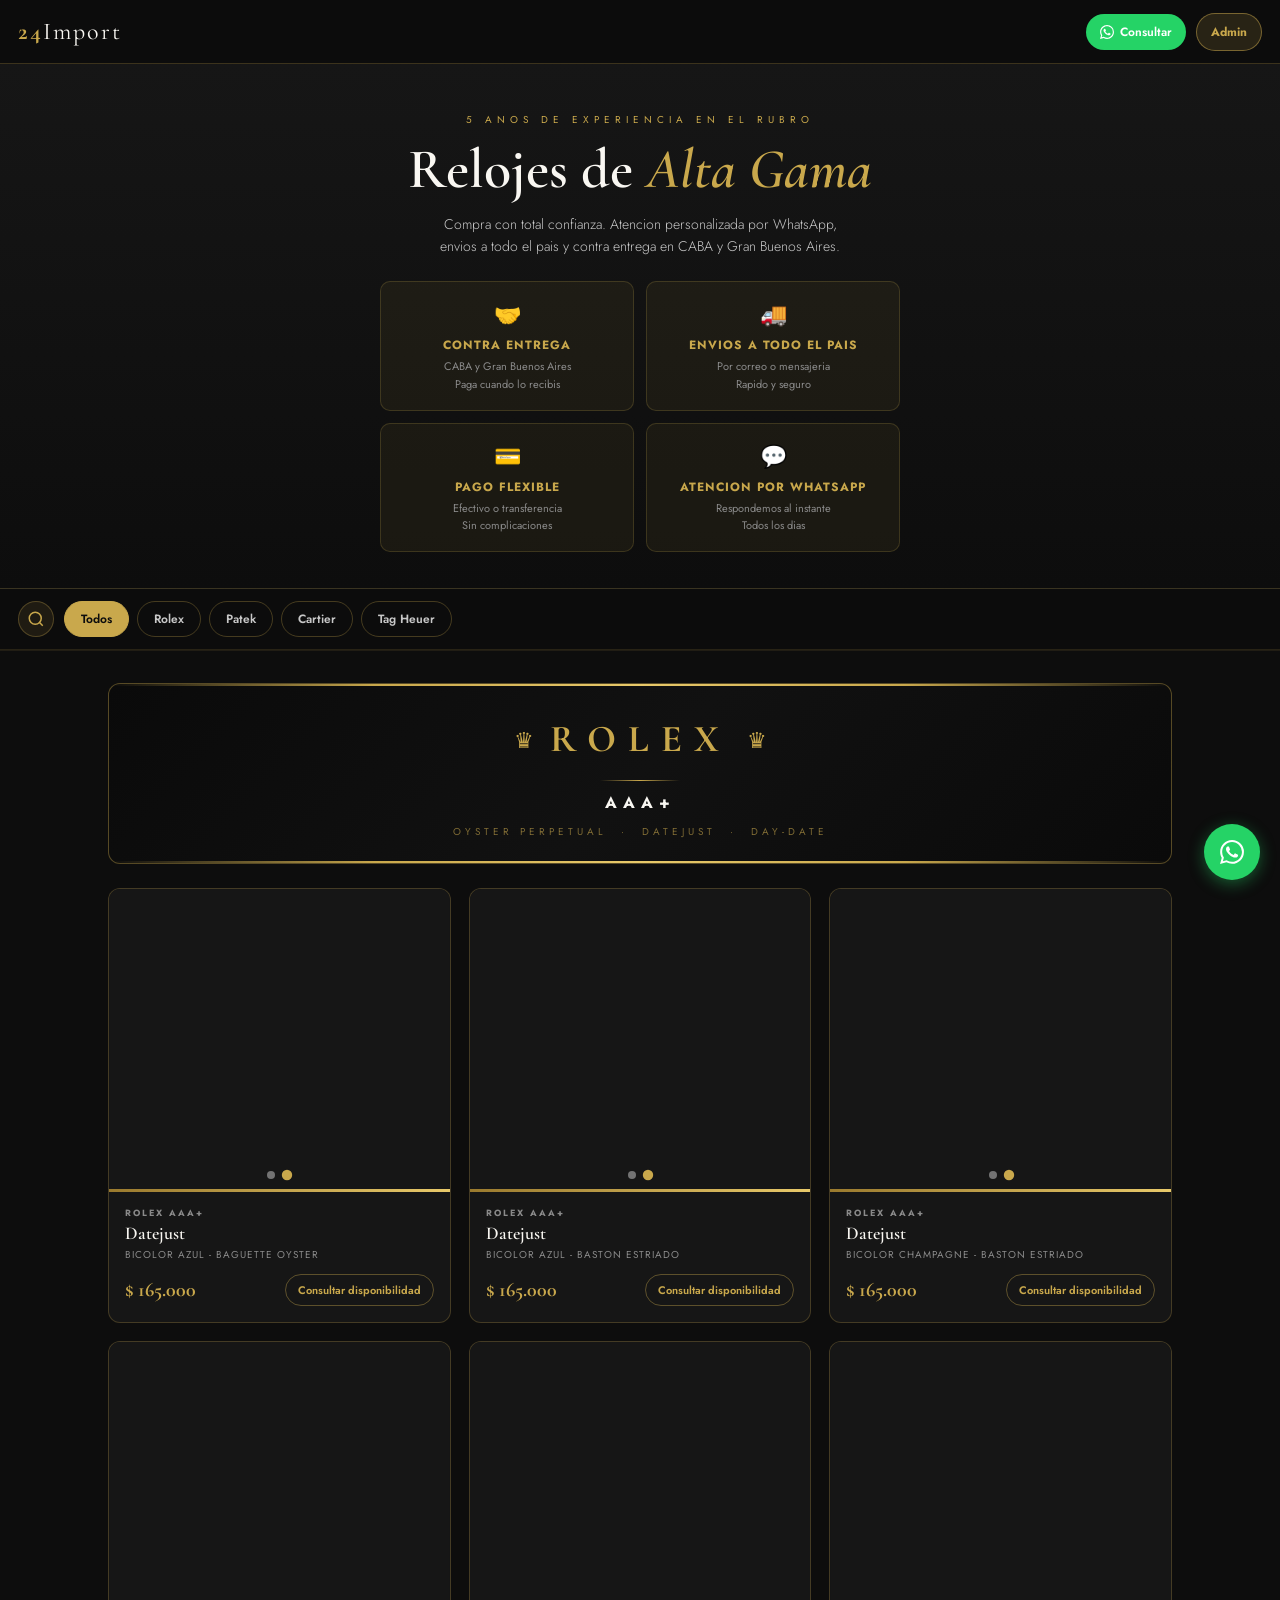
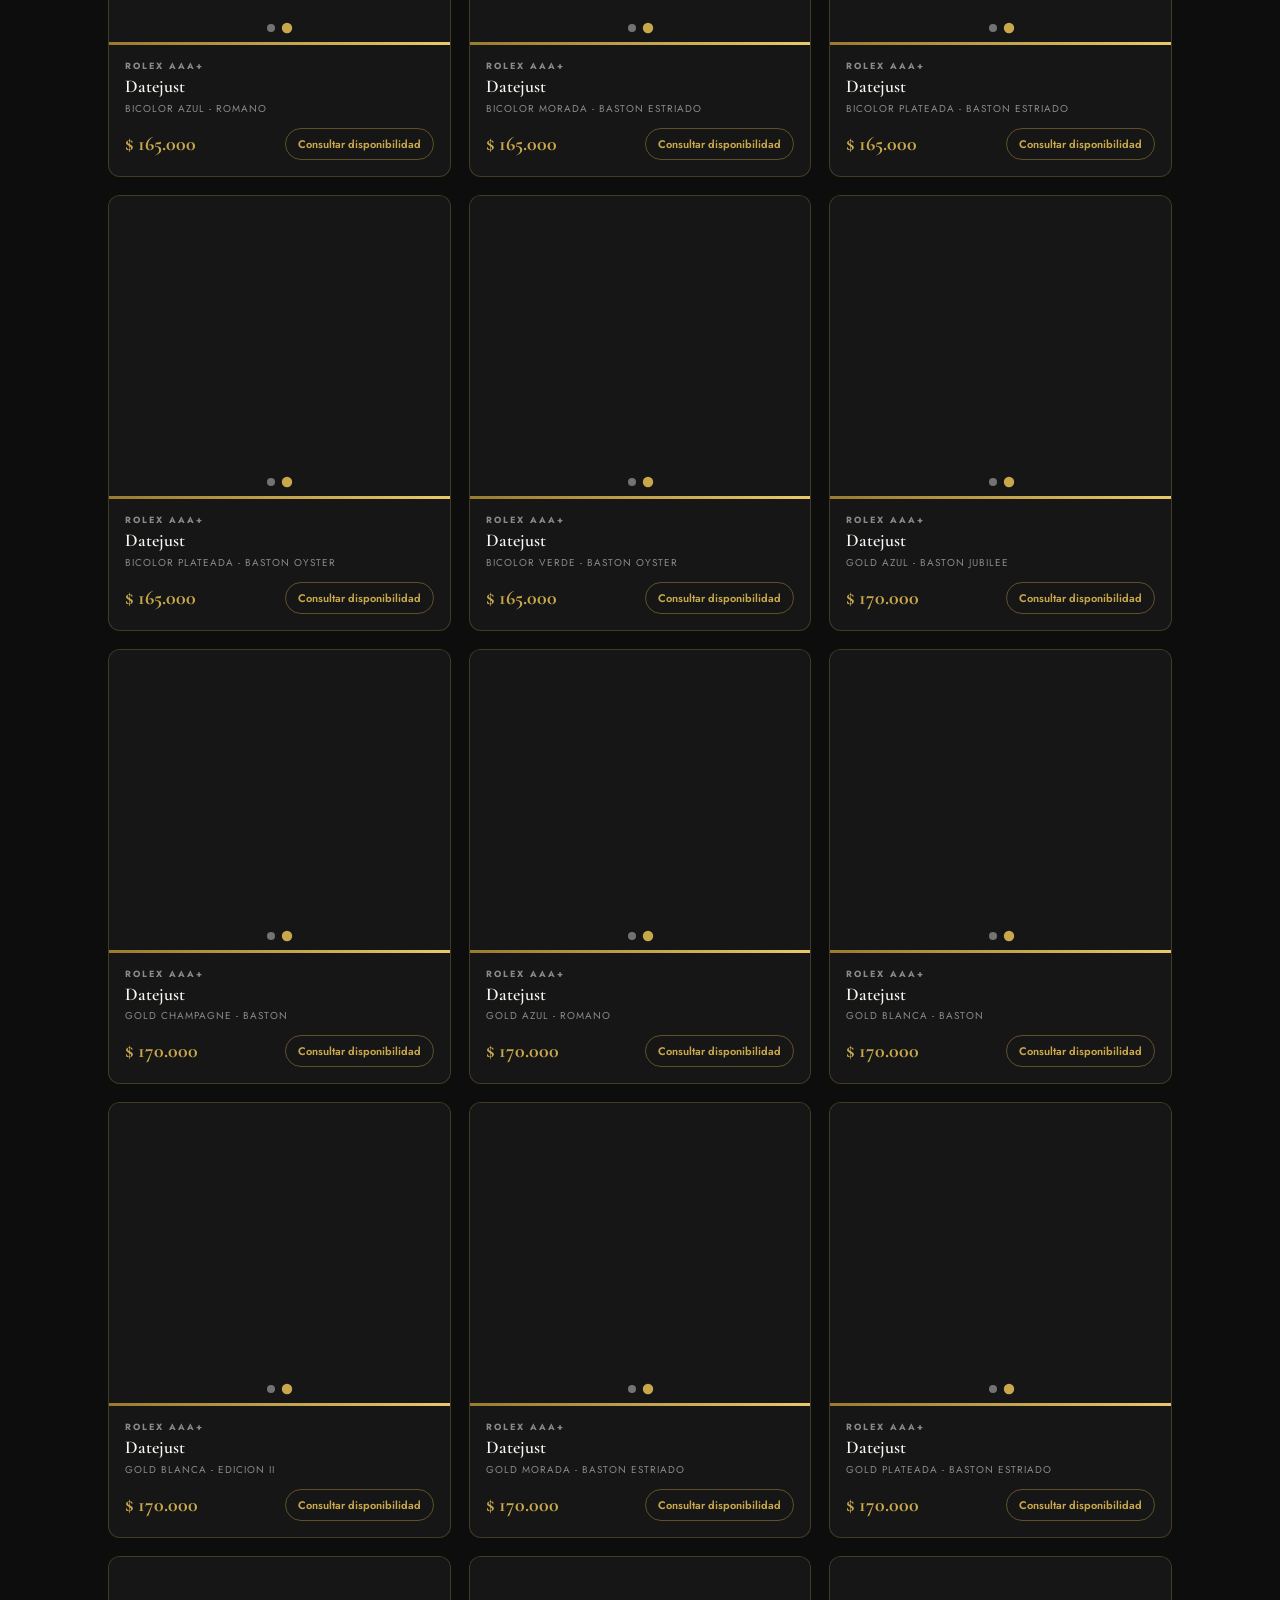
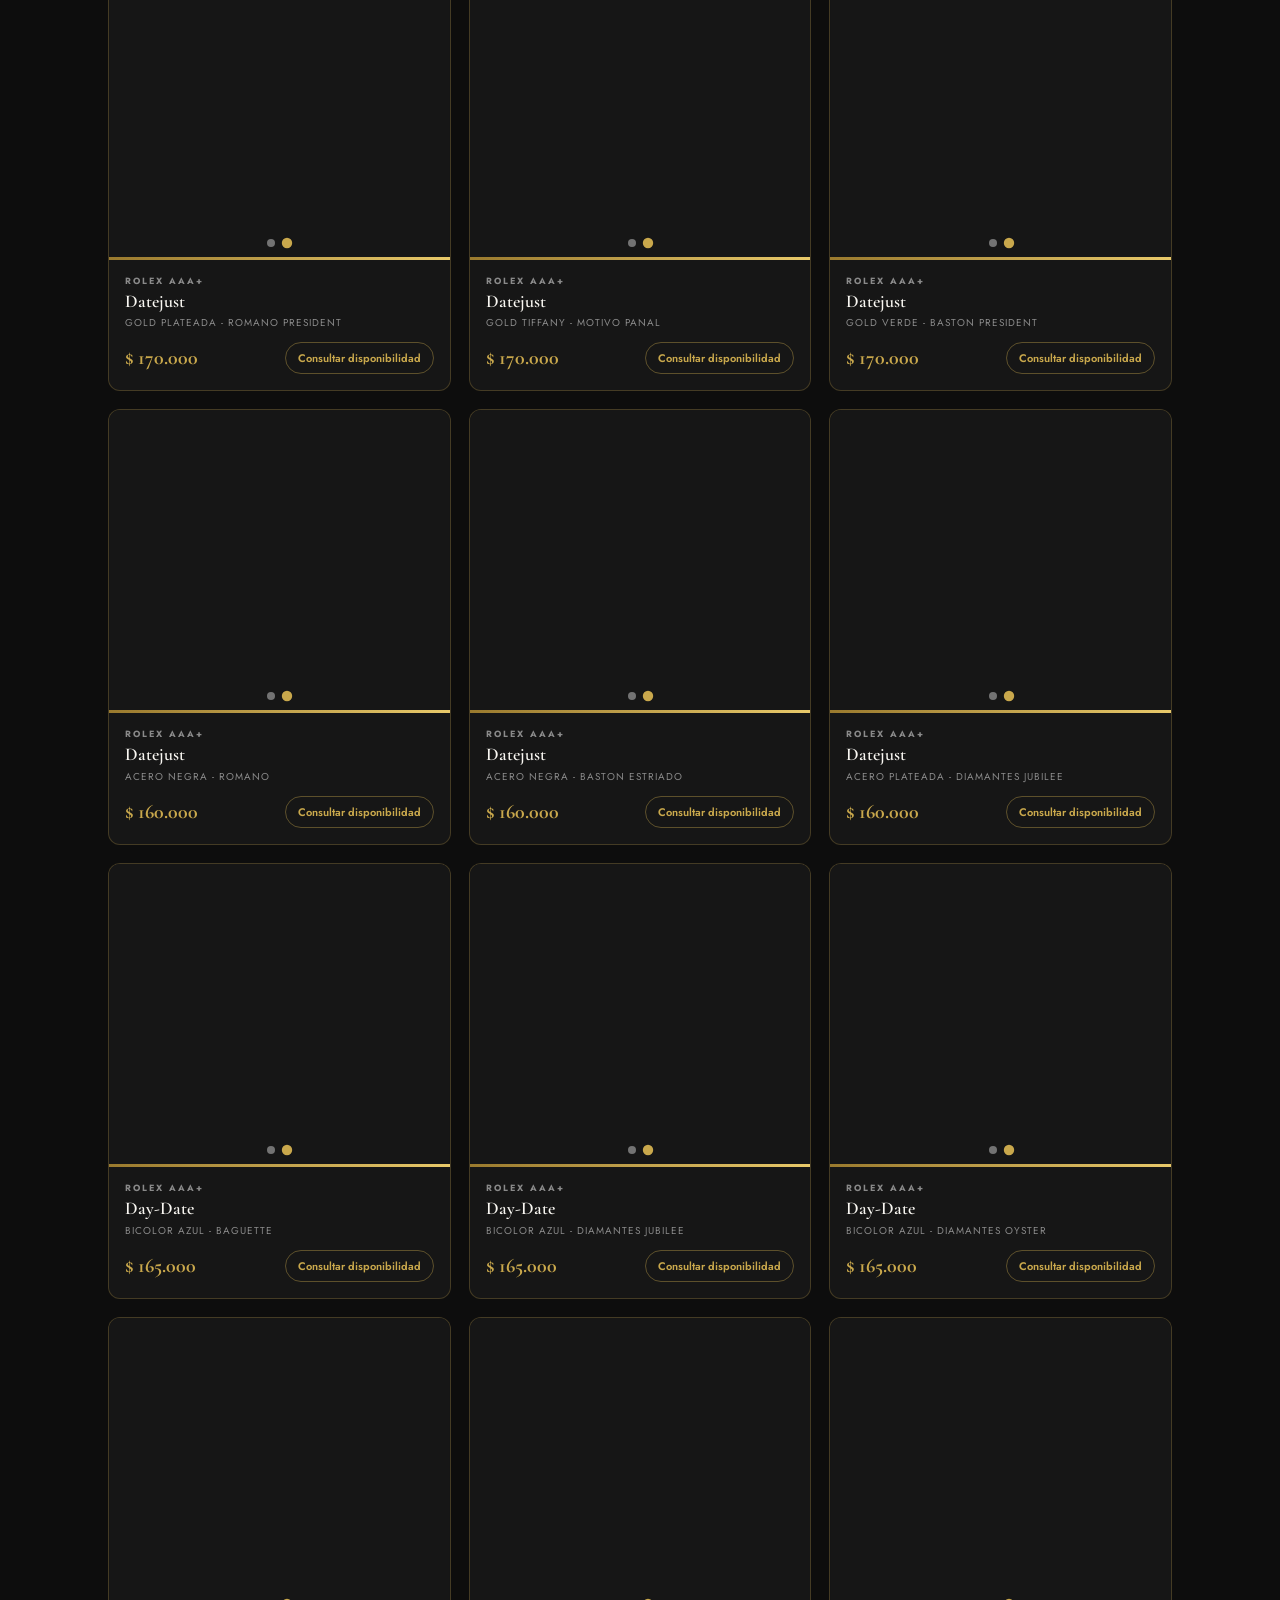
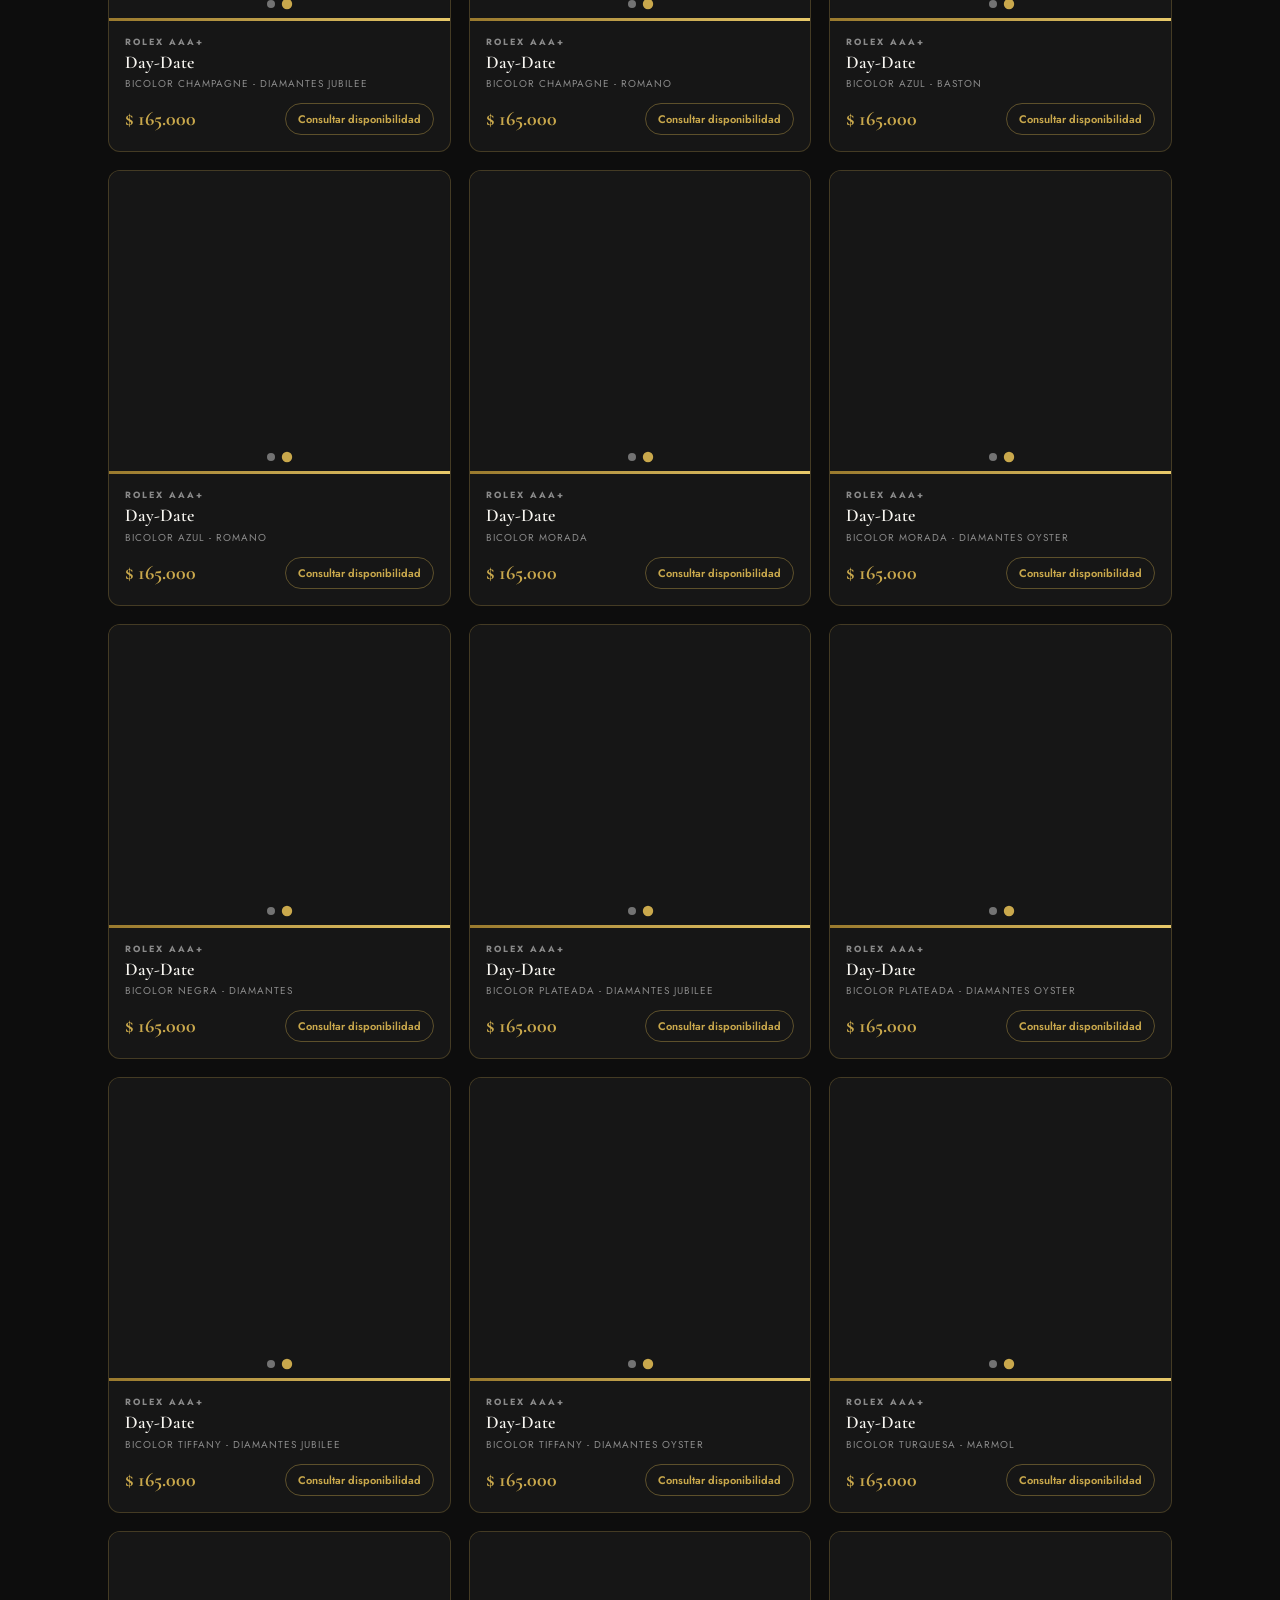
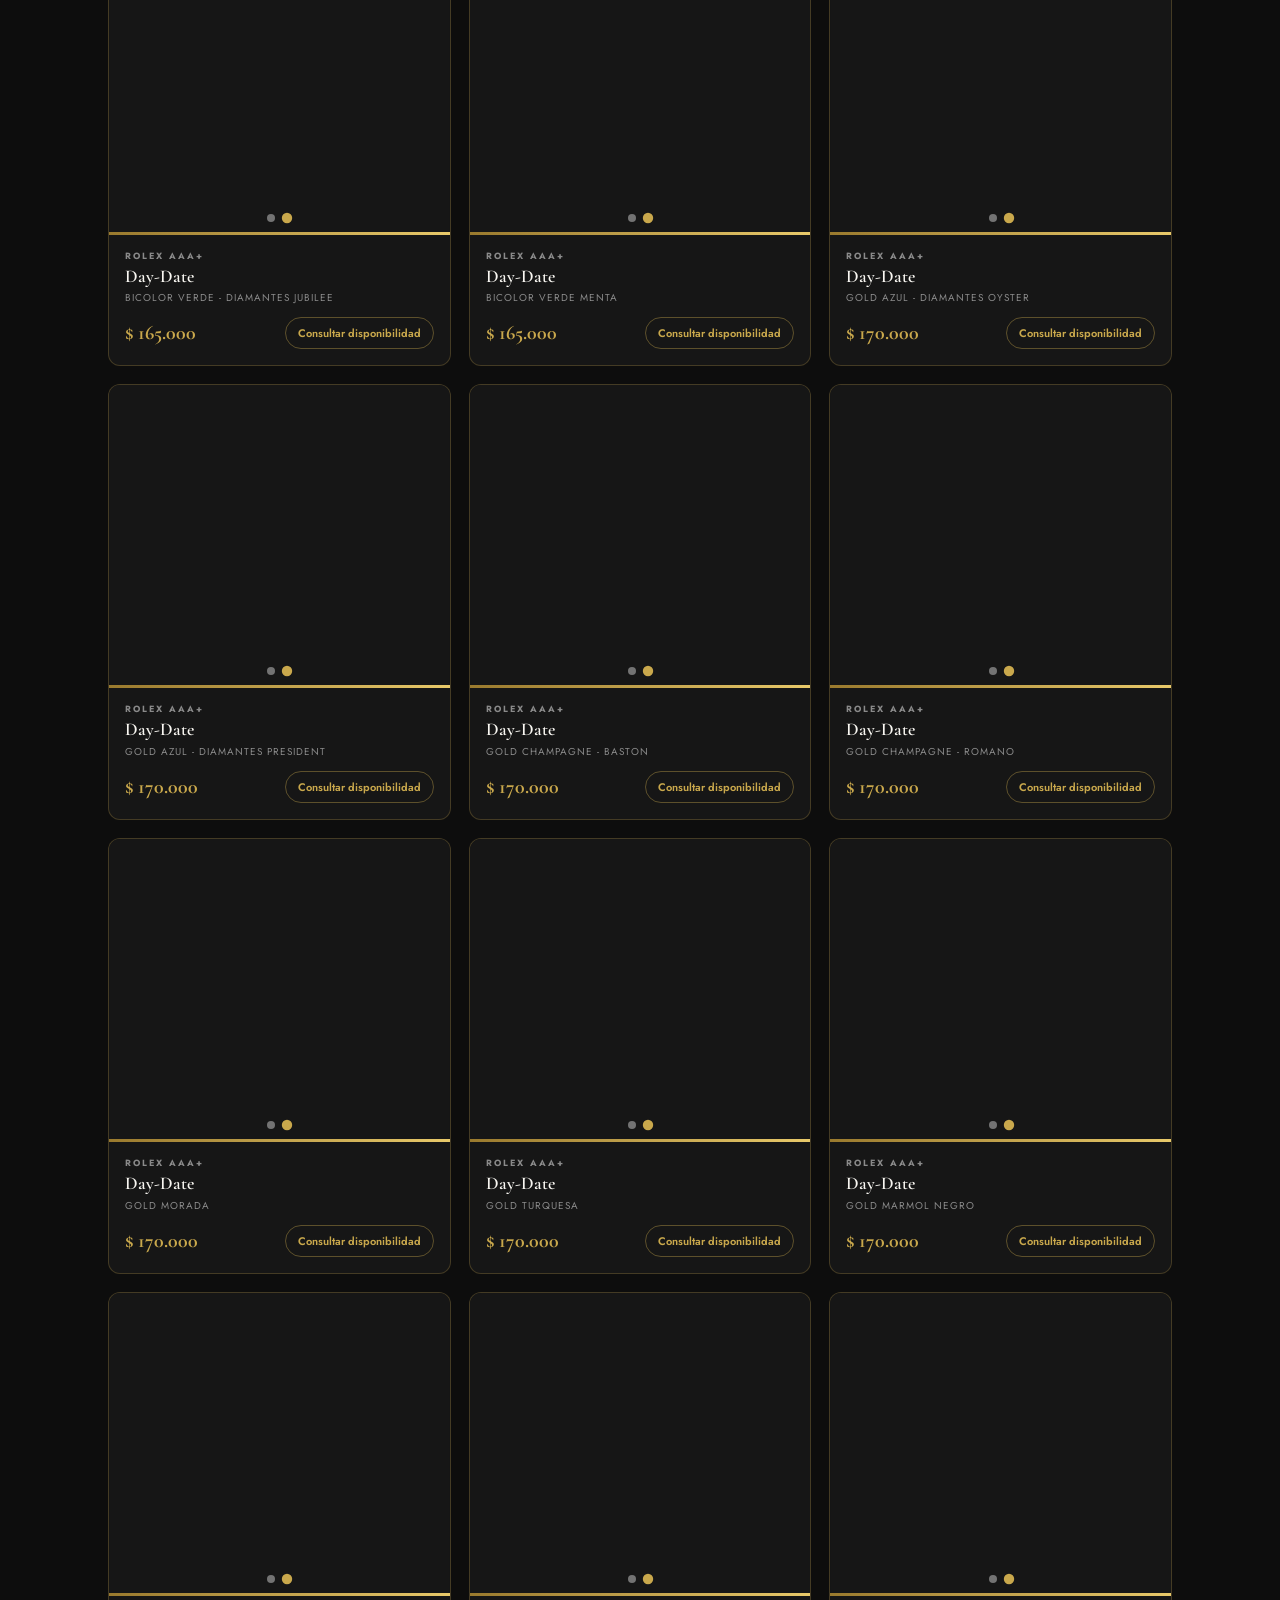
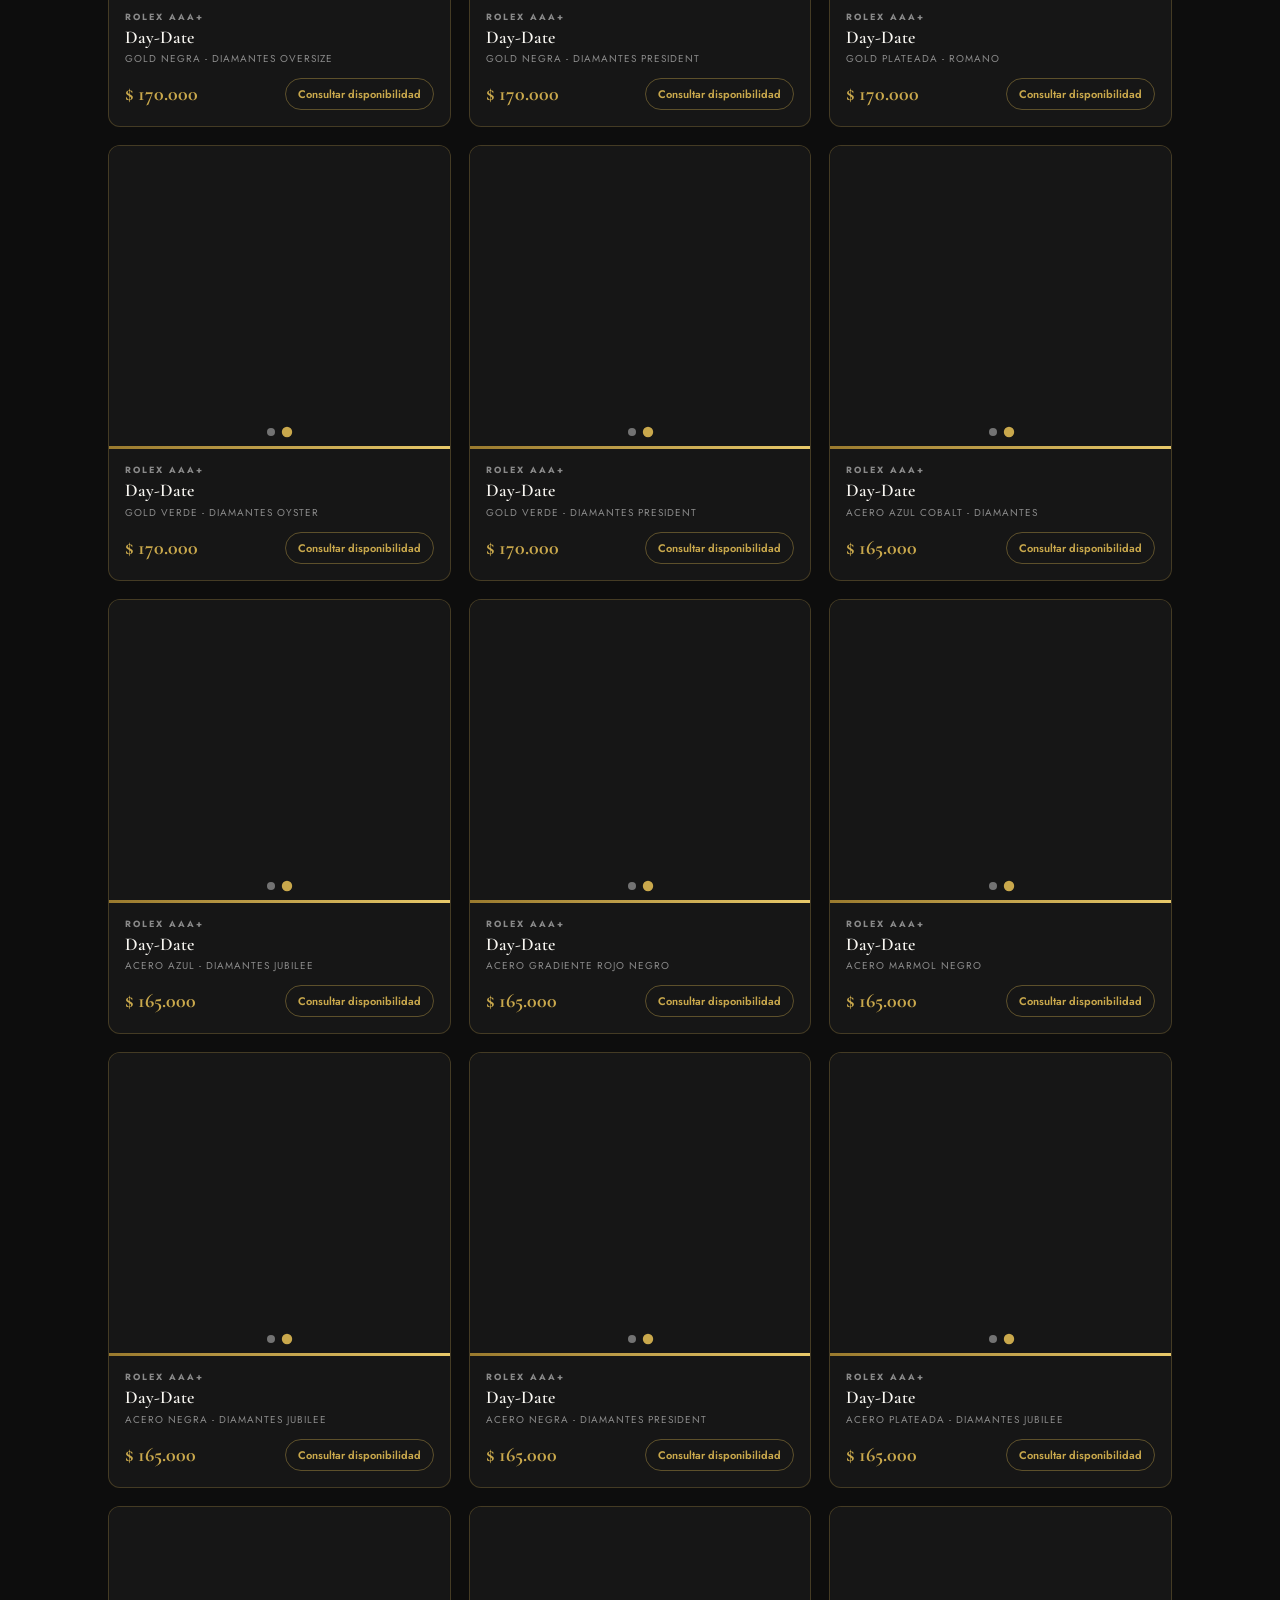
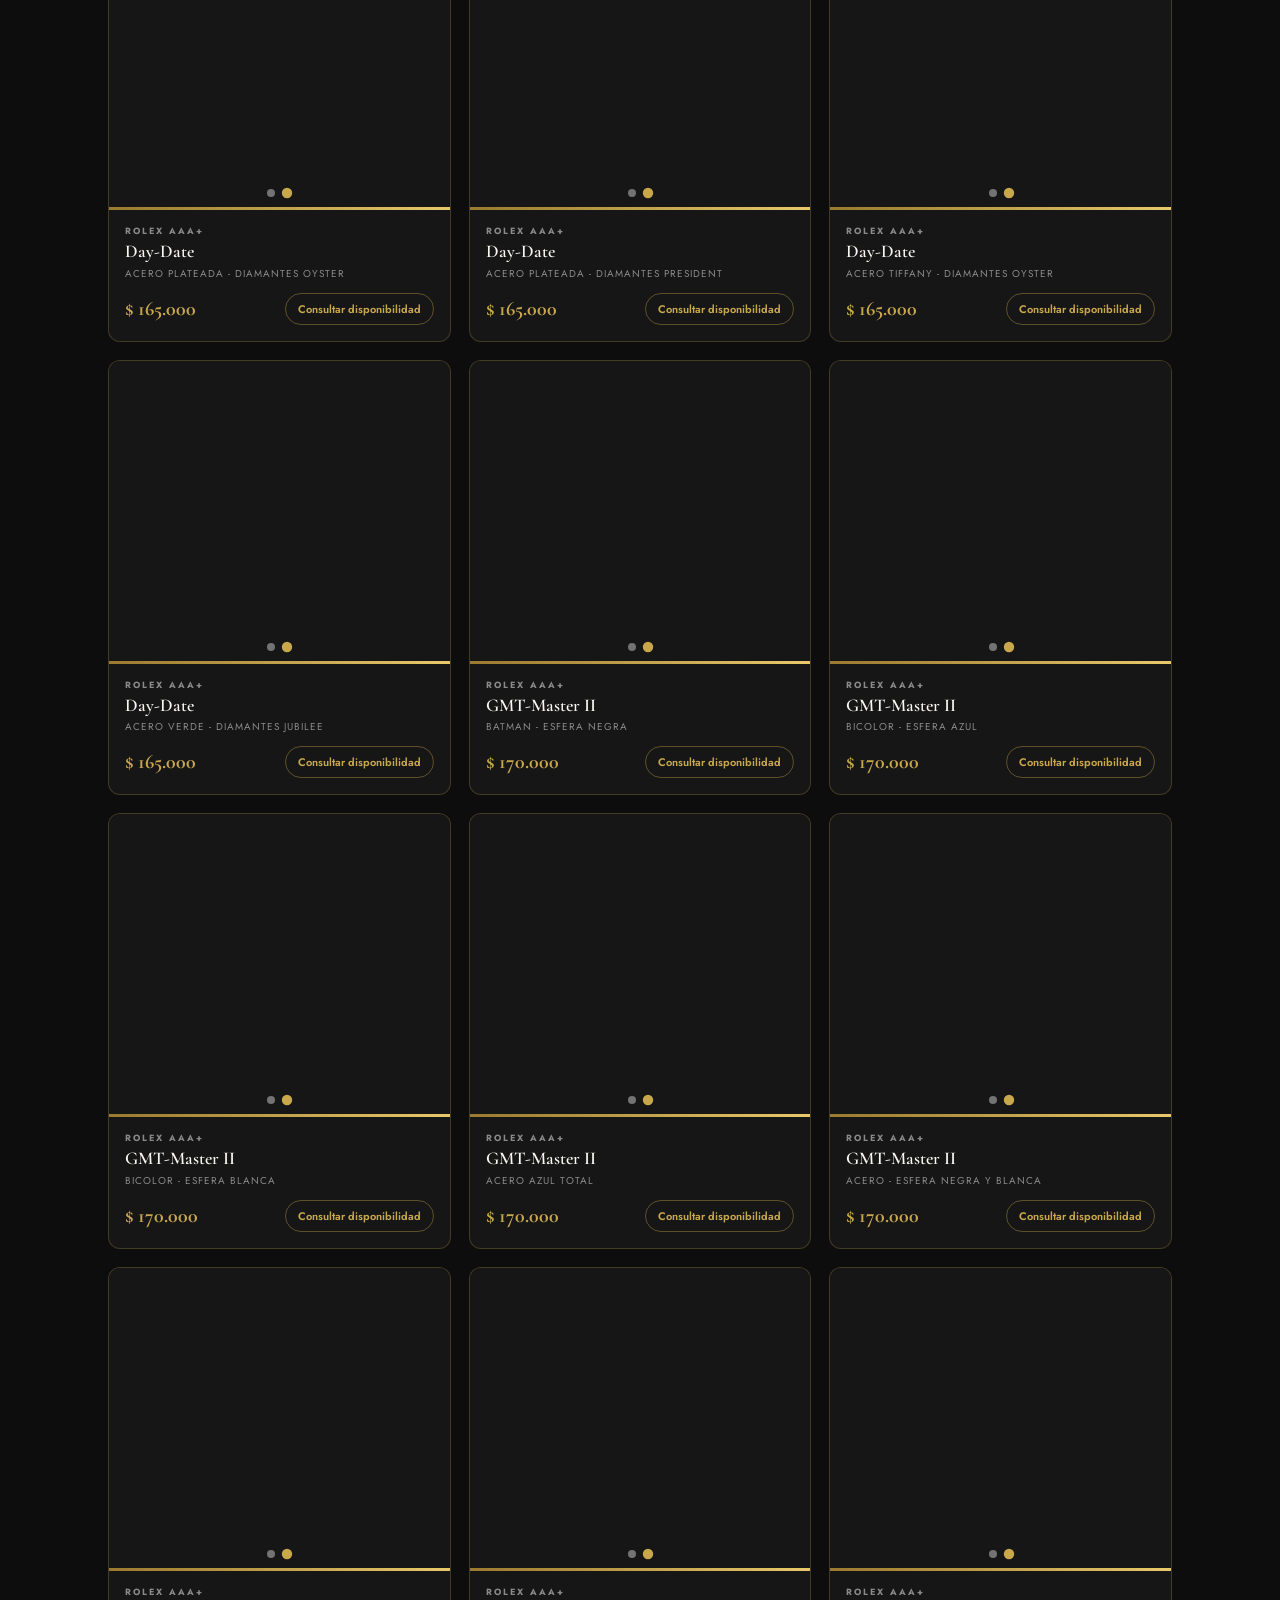
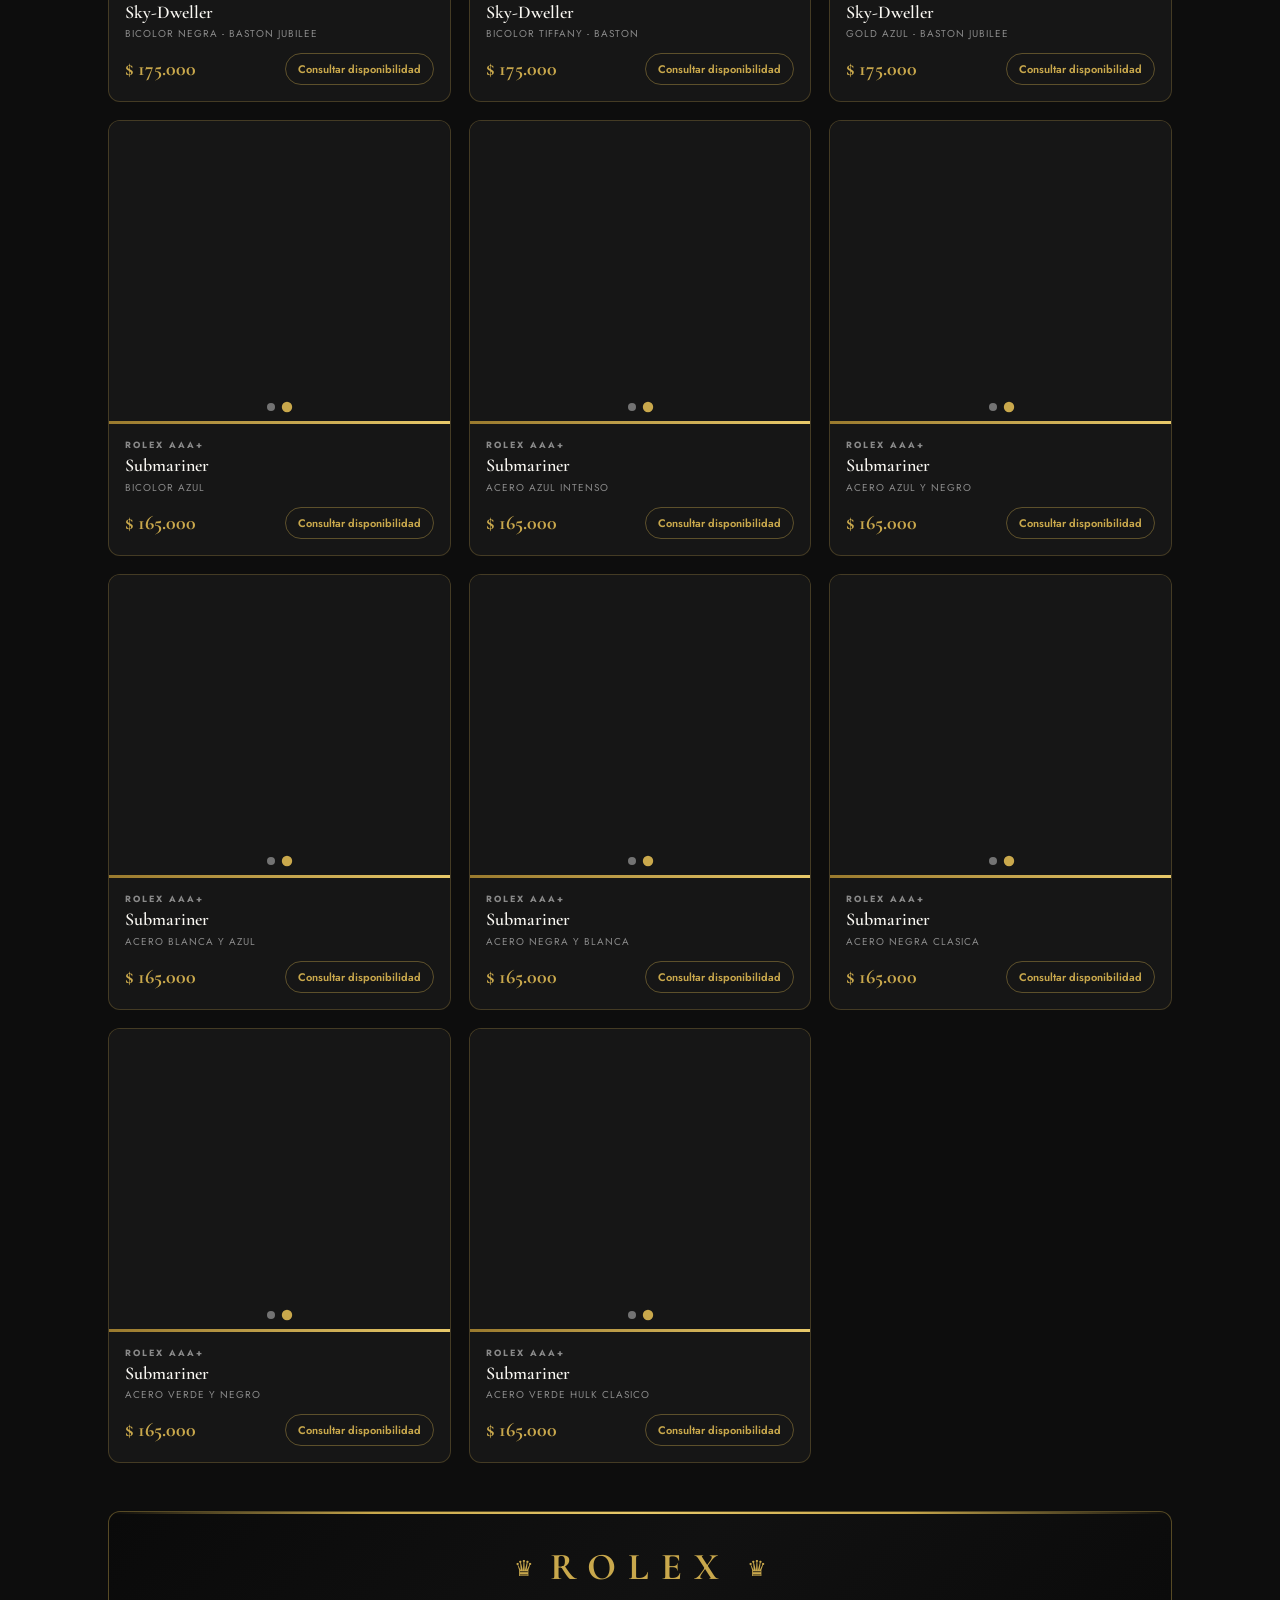
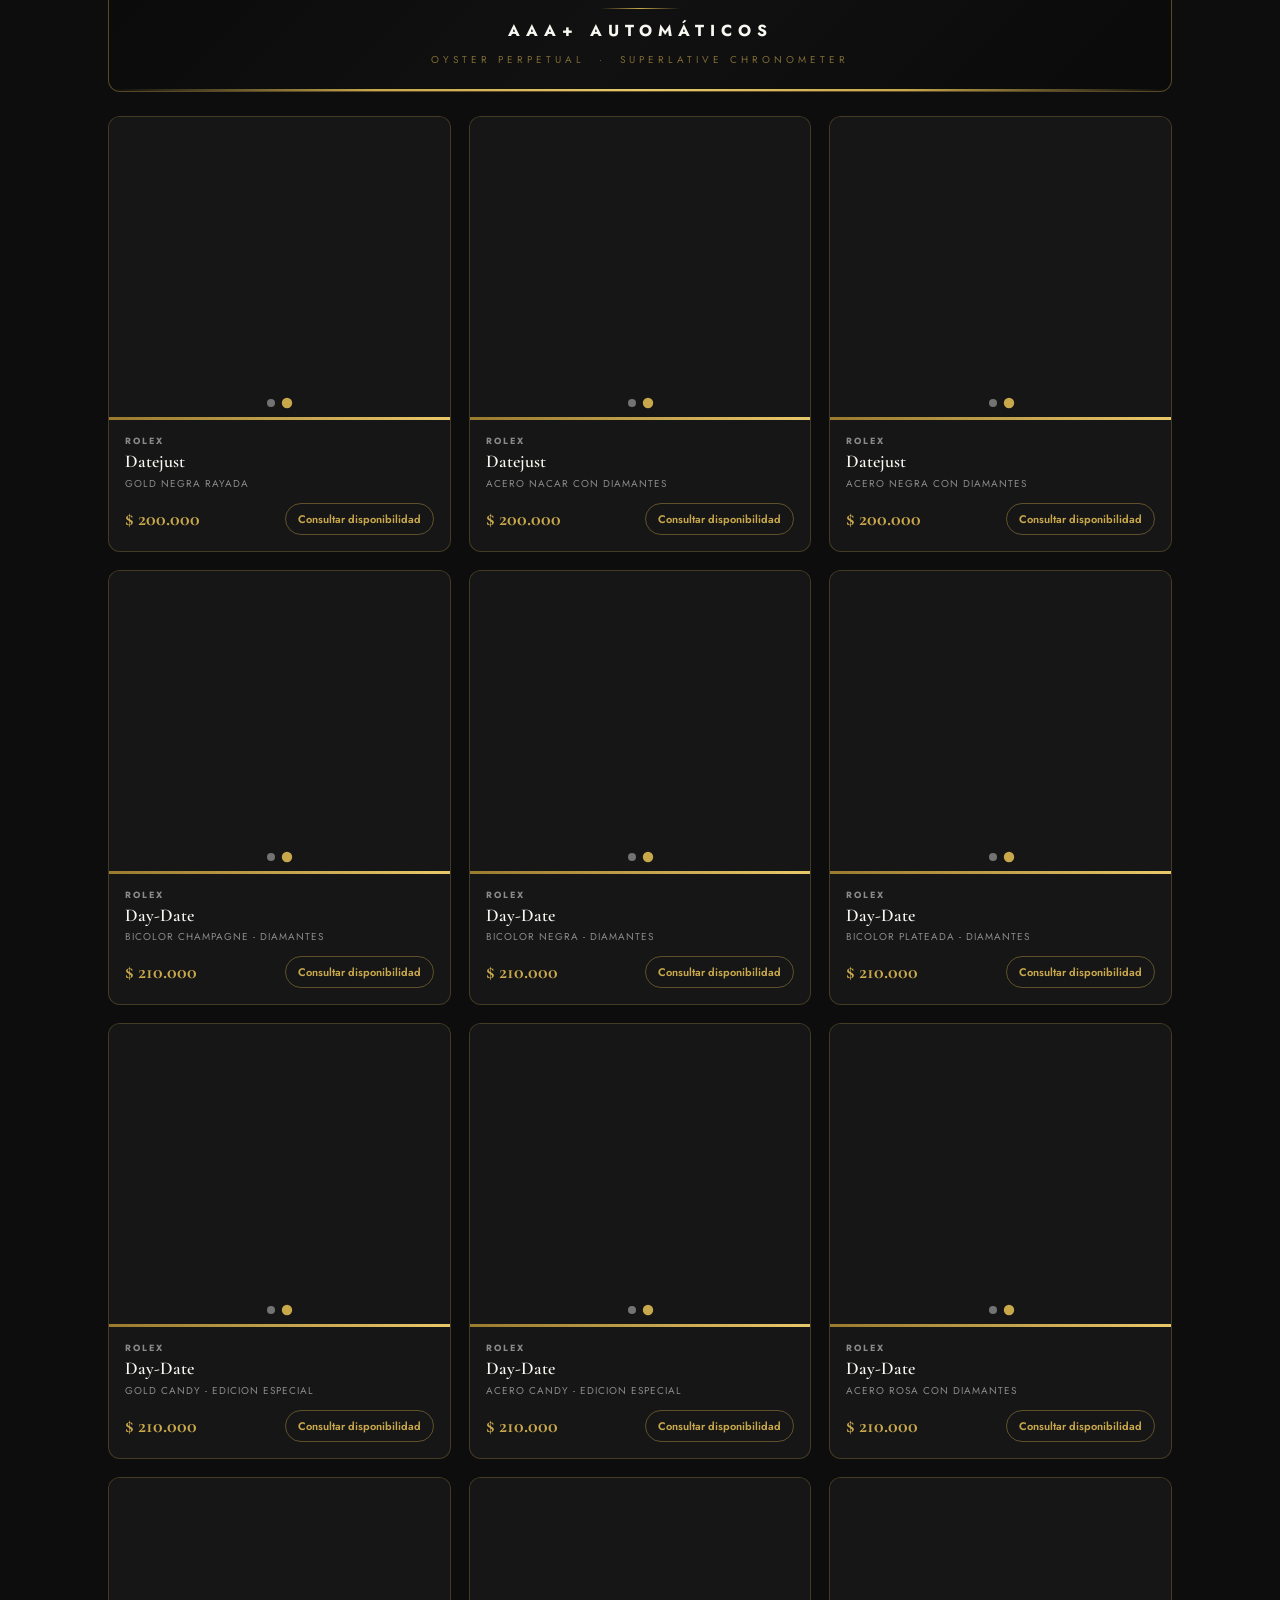
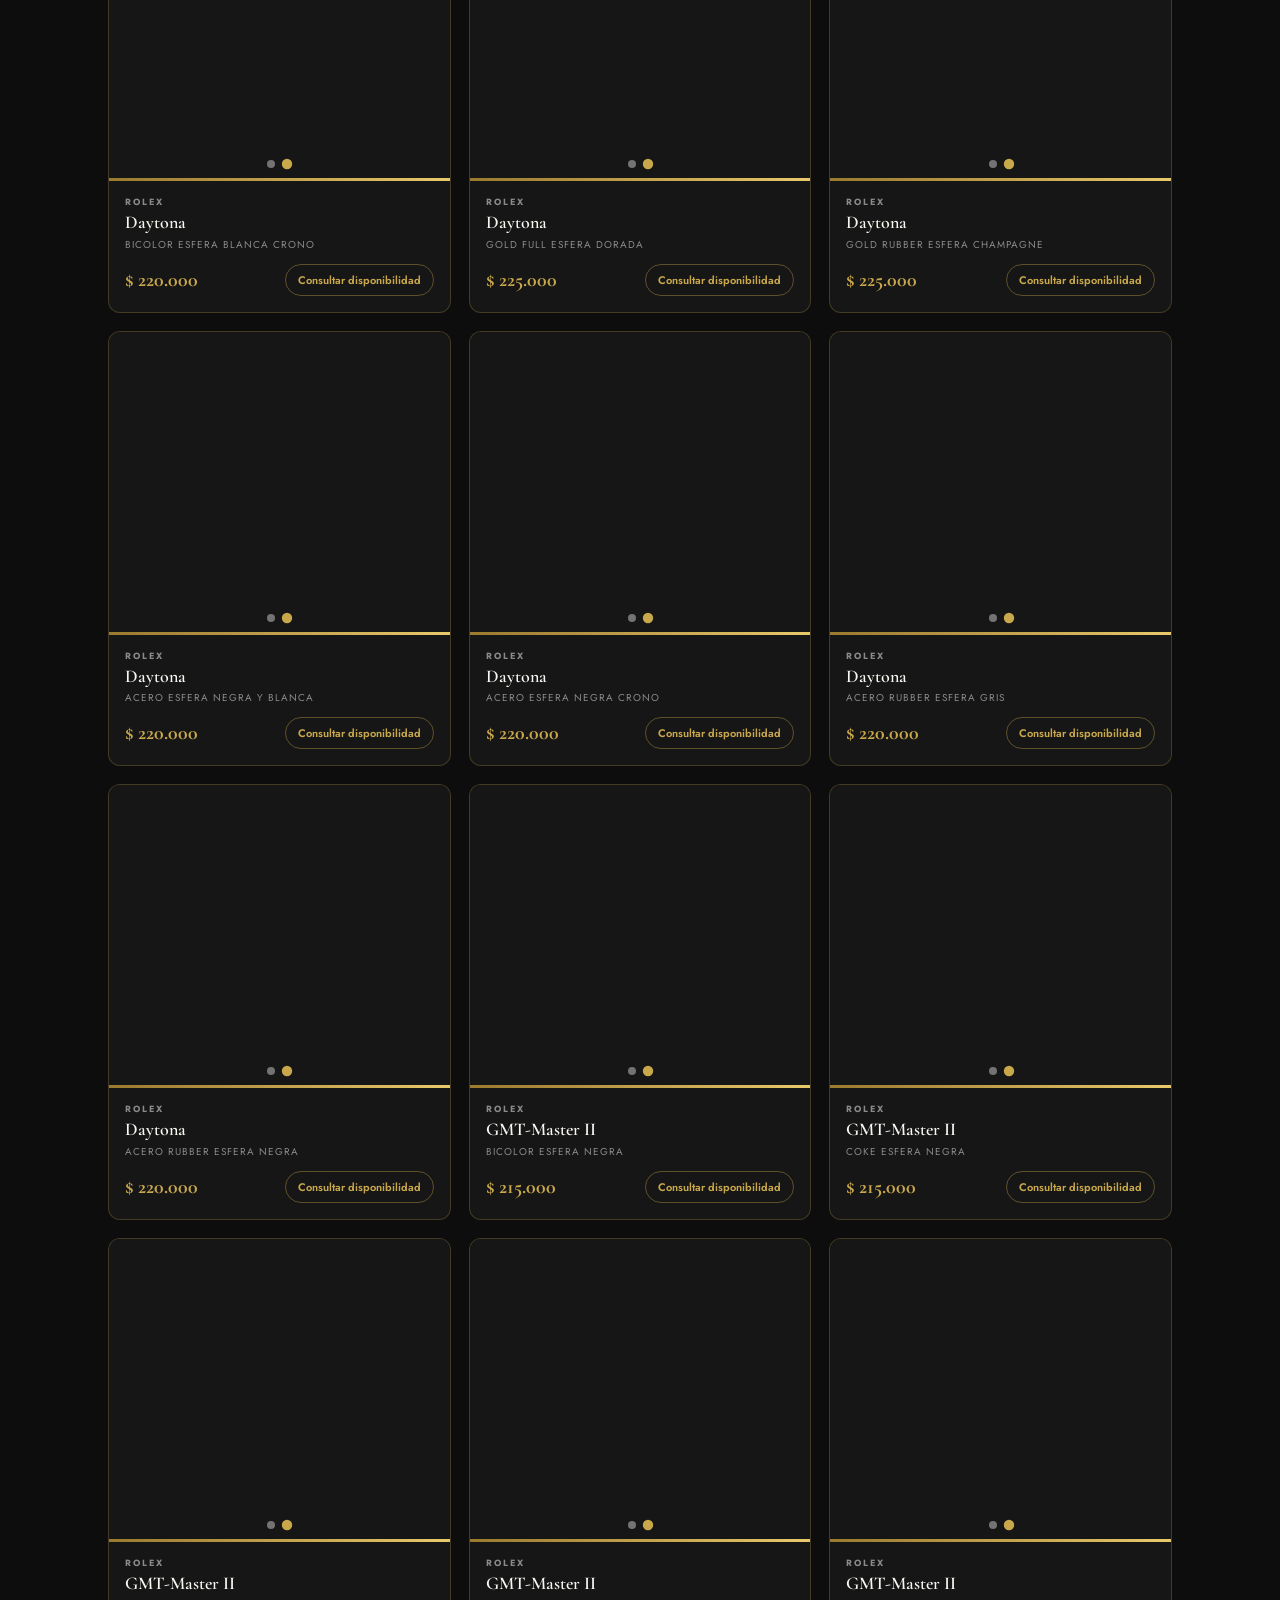
==== index.html @ a8f6b5fc "Precarga videos con IntersectionObserver 500px antes de entrar a pantalla" ====
<!DOCTYPE html>
<html lang="es">
<head>
<meta charset="UTF-8">
<meta name="viewport" content="width=device-width, initial-scale=1.0, viewport-fit=cover">
<meta name="theme-color" content="#0D0D0D">
<meta name="apple-mobile-web-app-capable" content="yes">
<meta name="apple-mobile-web-app-status-bar-style" content="black-translucent">
<link rel="preconnect" href="https://res.cloudinary.com">
<script type="text/javascript">(function(c,l,a,r,i,t,y){c[a]=c[a]||function(){(c[a].q=c[a].q||[]).push(arguments)};t=l.createElement(r);t.async=1;t.src="https://www.clarity.ms/tag/"+i;y=l.getElementsByTagName(r)[0];y.parentNode.insertBefore(t,y)})(window,document,"clarity","script","wtat3h81x7");</script>
<title>24Import — Relojes de Alta Gama</title>
<link href="https://fonts.googleapis.com/css2?family=Cormorant+Garamond:wght@400;600;700&family=Jost:wght@300;400;500;600&display=swap" rel="stylesheet">
<style>
*{margin:0;padding:0;box-sizing:border-box}
:root{--gold:#C9A84C;--gold2:#E8C96A;--dark:#0D0D0D;--dark2:#161616;--dark3:#1E1E1E;--white:#F9F7F2;--gray:#8A8A8A;--gray2:#C8C8C8;--border:rgba(201,168,76,0.25);--green:#25D366;--red:#DC2626}
body{font-family:'Jost',sans-serif;background:var(--dark);color:var(--white);-webkit-font-smoothing:antialiased;-moz-osx-font-smoothing:grayscale;overscroll-behavior-y:none}
header{position:sticky;top:0;z-index:200;background:rgba(13,13,13,0.97);border-bottom:1px solid var(--border);padding:0 18px;padding-top:env(safe-area-inset-top);padding-left:max(18px,env(safe-area-inset-left));padding-right:max(18px,env(safe-area-inset-right));display:flex;align-items:center;justify-content:space-between;height:calc(64px + env(safe-area-inset-top))}
.logo{font-family:'Cormorant Garamond',serif;font-size:24px;font-weight:700;color:var(--gold);letter-spacing:2px;text-decoration:none}
.logo span{color:var(--white);font-weight:400}
.header-right{display:flex;align-items:center;gap:10px}
.hwa{display:flex;align-items:center;gap:6px;background:var(--green);color:white;text-decoration:none;padding:9px 14px;border-radius:50px;font-size:12px;font-weight:600}
.admin-btn{background:rgba(201,168,76,0.15);border:1px solid rgba(201,168,76,0.5);color:var(--gold);padding:9px 14px;border-radius:50px;font-size:12px;font-weight:700;cursor:pointer;font-family:'Jost',sans-serif}
.hero{padding:48px 18px 36px;text-align:center;background:linear-gradient(180deg,#161616 0%,var(--dark) 100%);border-bottom:1px solid rgba(201,168,76,0.2)}
.hero-eye{font-size:10px;letter-spacing:5px;text-transform:uppercase;color:var(--gold);margin-bottom:12px}
.hero h1{font-family:'Cormorant Garamond',serif;font-size:clamp(32px,8vw,56px);font-weight:600;line-height:1.1;margin-bottom:12px}
.hero h1 em{font-style:italic;color:var(--gold)}
.hero-sub{font-size:14px;color:var(--gray2);max-width:420px;margin:0 auto 18px;line-height:1.6;font-weight:300}
.hero-badges{display:flex;justify-content:center;gap:8px;flex-wrap:wrap;margin-bottom:14px}
.hbadge{font-size:11px;font-weight:600;padding:6px 13px;border-radius:20px;border:1px solid rgba(201,168,76,0.5);color:var(--gold);background:rgba(201,168,76,0.08)}
.hero-note{font-size:11px;color:var(--gray)}
.section{padding:32px 18px 40px;max-width:1100px;margin:0 auto}
.cat-bar{display:flex;align-items:center;gap:12px;padding:12px 18px;border-radius:10px;margin-bottom:22px;border:1px solid}
.cat-bar.rolex{background:rgba(201,168,76,0.07);border-color:rgba(201,168,76,0.3)}
.cat-bar.patek{background:rgba(100,149,237,0.07);border-color:rgba(100,149,237,0.3)}
.cat-bar.cartier{background:rgba(220,38,38,0.07);border-color:rgba(220,38,38,0.3)}
.cat-badge{font-size:9px;font-weight:800;padding:3px 10px;border-radius:20px;letter-spacing:2px;text-transform:uppercase;white-space:nowrap}
.rolex .cat-badge{background:rgba(201,168,76,0.2);color:var(--gold)}
.patek .cat-badge{background:rgba(100,149,237,0.2);color:#6495ED}
.cartier .cat-badge{background:rgba(220,38,38,0.2);color:#EF4444}
.cat-title{font-family:'Cormorant Garamond',serif;font-size:20px;font-weight:700}
.rolex .cat-title{color:var(--gold2)}
.patek .cat-title{color:#93B4F0}
.cartier .cat-title{color:#FCA5A5}
.cat-desc{font-size:11px;color:var(--gray);margin-top:2px}
.grid{display:grid;grid-template-columns:repeat(auto-fill,minmax(260px,1fr));gap:18px;margin-bottom:48px}
.card{background:var(--dark2);border:1px solid var(--border);border-radius:12px;overflow:hidden;cursor:pointer;transition:transform 0.25s,border-color 0.25s,box-shadow 0.25s;position:relative}
.card:hover{transform:translateY(-4px);border-color:var(--gold);box-shadow:0 12px 32px rgba(0,0,0,0.5)}
.card-img{width:100%;height:300px;object-fit:cover;object-position:center center;display:block;transition:transform 0.3s}
.card:hover .card-img{transform:scale(1.04)}
.card-top{height:3px;background:linear-gradient(90deg,#9A7A2E,var(--gold2))}
.card-top.patek{background:linear-gradient(90deg,#3B5998,#6495ED)}
.card-top.cartier{background:linear-gradient(90deg,#991B1B,#EF4444)}
.card-info{padding:14px 16px 16px}
.card-brand{font-size:9px;font-weight:700;letter-spacing:2px;text-transform:uppercase;color:var(--gray);margin-bottom:4px}
.card-model{font-family:'Cormorant Garamond',serif;font-size:18px;font-weight:600;color:var(--white);margin-bottom:3px;line-height:1.2}
.card-variant{font-size:10px;color:var(--gray);letter-spacing:1px;text-transform:uppercase;margin-bottom:12px}
.card-footer{display:flex;align-items:center;justify-content:space-between;gap:8px}
.card-price{font-family:'Cormorant Garamond',serif;font-size:20px;font-weight:700;color:var(--gold)}
.card-ver{font-size:11px;color:var(--gold);border:1px solid rgba(201,168,76,0.4);padding:7px 12px;border-radius:50px;font-weight:600}
.sold-badge{position:absolute;top:10px;left:10px;background:rgba(220,38,38,0.9);color:white;font-size:10px;font-weight:700;padding:4px 10px;border-radius:20px}
.modal-bg{display:none;position:fixed;inset:0;background:rgba(0,0,0,0.9);z-index:500;overflow-y:auto;padding:20px}
.modal-bg.open{display:block}
.modal{background:var(--dark2);border:1px solid rgba(201,168,76,0.3);border-radius:16px;width:100%;max-width:500px;margin:0 auto;overflow:hidden;animation:mIn 0.25s ease}
@keyframes mIn{from{opacity:0;transform:translateY(30px)}to{opacity:1;transform:translateY(0)}}
.modal-media-wrap{position:relative;overflow:hidden}
.modal-slides-inner{display:flex;transition:transform 0.35s ease}
.modal-slide{flex:0 0 100%}
.modal-img{width:100%;height:280px;object-fit:cover;object-position:center center;display:block}
.modal-vid{width:100%;height:280px;object-fit:contain;background:#161616;display:block}
.modal-dots{position:absolute;bottom:10px;left:50%;transform:translateX(-50%);display:flex;gap:7px;z-index:2}
.modal-dot{width:8px;height:8px;border-radius:50%;background:rgba(255,255,255,0.3);transition:background 0.3s,transform 0.3s;cursor:pointer}
.modal-dot.active{background:var(--gold);transform:scale(1.2)}
.modal-gold{height:3px;background:linear-gradient(90deg,#9A7A2E,var(--gold2))}
.modal-body{padding:22px}
.modal-brand{font-size:10px;font-weight:700;letter-spacing:3px;text-transform:uppercase;color:var(--gray);margin-bottom:6px}
.modal-model{font-family:'Cormorant Garamond',serif;font-size:26px;font-weight:700;color:var(--white);margin-bottom:4px}
.modal-variant{font-size:11px;color:var(--gray);text-transform:uppercase;letter-spacing:1.5px;margin-bottom:14px}
.modal-desc{font-size:13px;color:var(--gray2);line-height:1.7;margin-bottom:16px;font-weight:300}
.modal-price{font-family:'Cormorant Garamond',serif;font-size:30px;font-weight:700;color:var(--gold);margin-bottom:14px}
.modal-envio{background:rgba(201,168,76,0.07);border:1px solid rgba(201,168,76,0.2);border-radius:8px;padding:12px 14px;margin-bottom:16px}
.modal-envio p{font-size:12px;color:var(--gray2);line-height:1.8}
.modal-envio strong{color:var(--gold2)}
.modal-actions{display:flex;gap:10px}
.modal-wa{flex:1;display:flex;align-items:center;justify-content:center;gap:8px;background:var(--green);color:white;text-decoration:none;padding:14px;border-radius:10px;font-size:14px;font-weight:700}
.modal-close{background:transparent;border:1px solid rgba(255,255,255,0.15);color:var(--gray2);padding:14px 18px;border-radius:10px;cursor:pointer;font-family:'Jost',sans-serif;font-size:13px}
.login-overlay{display:none;position:fixed;inset:0;background:rgba(0,0,0,0.95);z-index:800;align-items:center;justify-content:center;padding:20px}
.login-overlay.open{display:flex}
.login-box{background:var(--dark2);border:1px solid var(--border);border-radius:16px;padding:32px;width:100%;max-width:360px}
.login-title{font-family:'Cormorant Garamond',serif;font-size:26px;font-weight:700;color:var(--white);margin-bottom:6px}
.login-sub{font-size:13px;color:var(--gray);margin-bottom:24px}
.login-input{width:100%;background:var(--dark3);border:1px solid rgba(255,255,255,0.1);color:var(--white);padding:13px 16px;border-radius:8px;font-family:'Jost',sans-serif;font-size:15px;margin-bottom:12px;-webkit-appearance:none}
.login-input:focus{outline:none;border-color:var(--gold)}
.login-btn{width:100%;background:var(--gold);color:var(--dark);border:none;padding:14px;border-radius:8px;font-family:'Jost',sans-serif;font-size:14px;font-weight:700;cursor:pointer}
.login-err{font-size:12px;color:var(--red);margin-bottom:10px;display:none}
.login-cancel{width:100%;background:transparent;border:1px solid rgba(255,255,255,0.1);color:var(--gray);padding:12px;border-radius:8px;font-family:'Jost',sans-serif;font-size:13px;cursor:pointer;margin-top:8px}
.admin-overlay{display:none;position:fixed;inset:0;background:rgba(0,0,0,0.95);z-index:800;overflow-y:auto;padding:20px}
.admin-overlay.open{display:block}
.admin-inner{max-width:600px;margin:0 auto;padding-bottom:40px}
.admin-header{display:flex;align-items:center;justify-content:space-between;margin-bottom:24px;padding-top:8px}
.admin-title{font-family:'Cormorant Garamond',serif;font-size:24px;font-weight:700;color:var(--white)}
.admin-close{background:transparent;border:1px solid var(--border);color:var(--gray);padding:8px 16px;border-radius:8px;font-family:'Jost',sans-serif;font-size:12px;cursor:pointer}
.admin-section{background:var(--dark2);border:1px solid var(--border);border-radius:12px;padding:22px;margin-bottom:20px}
.admin-section-title{font-size:13px;font-weight:700;color:var(--gold);text-transform:uppercase;letter-spacing:2px;margin-bottom:18px}
.field{display:flex;flex-direction:column;gap:5px;margin-bottom:14px}
.field label{font-size:10px;text-transform:uppercase;letter-spacing:2px;color:var(--gray);font-weight:600}
.field input,.field textarea,.field select{background:var(--dark3);border:1px solid rgba(255,255,255,0.1);color:var(--white);padding:12px 14px;border-radius:8px;font-family:'Jost',sans-serif;font-size:14px;width:100%;-webkit-appearance:none}
.field input:focus,.field textarea:focus,.field select:focus{outline:none;border-color:var(--gold)}
.field textarea{min-height:90px;resize:vertical;line-height:1.5}
.field input::placeholder,.field textarea::placeholder{color:var(--gray)}
.upload-area{border:2px dashed rgba(201,168,76,0.3);border-radius:8px;padding:24px;text-align:center;cursor:pointer;position:relative;background:var(--dark3)}
.upload-area input{position:absolute;inset:0;opacity:0;cursor:pointer;font-size:0}
.upload-area p{font-size:13px;color:var(--gray2);margin-bottom:4px}
.upload-area small{font-size:11px;color:var(--gray)}
.preview-wrap{margin-top:10px;display:none}
.preview-wrap img{width:100%;max-height:180px;object-fit:cover;border-radius:6px}
.add-btn{width:100%;background:var(--gold);color:var(--dark);border:none;padding:14px;border-radius:8px;font-family:'Jost',sans-serif;font-size:14px;font-weight:700;cursor:pointer}
.admin-item{background:var(--dark3);border:1px solid var(--border);border-radius:10px;overflow:hidden;margin-bottom:12px}
.admin-item-header{display:flex;align-items:center;gap:12px;padding:12px 14px;cursor:pointer}
.admin-item-header img{width:56px;height:56px;object-fit:cover;border-radius:6px;flex-shrink:0}
.admin-item-info{flex:1;min-width:0}
.admin-item-model{font-size:14px;font-weight:600;color:var(--white);white-space:nowrap;overflow:hidden;text-overflow:ellipsis}
.admin-item-price{font-size:12px;color:var(--gold)}
.admin-item-toggle{color:var(--gray);font-size:16px;flex-shrink:0}
.admin-edit-form{display:none;padding:14px;border-top:1px solid var(--border);background:var(--dark2)}
.admin-edit-form.open{display:block}
.edit-row{display:grid;grid-template-columns:1fr 1fr;gap:10px}
.edit-actions{display:flex;gap:8px;margin-top:12px}
.save-btn{flex:1;background:var(--gold);color:var(--dark);border:none;padding:11px;border-radius:8px;font-family:'Jost',sans-serif;font-size:13px;font-weight:700;cursor:pointer}
.del-btn{background:rgba(220,38,38,0.15);border:1px solid rgba(220,38,38,0.4);color:var(--red);padding:11px 16px;border-radius:8px;font-family:'Jost',sans-serif;font-size:13px;cursor:pointer}
.float{position:fixed;bottom:max(20px,calc(16px + env(safe-area-inset-bottom)));right:max(20px,env(safe-area-inset-right));z-index:999;background:var(--green);width:56px;height:56px;border-radius:50%;display:flex;align-items:center;justify-content:center;text-decoration:none;box-shadow:0 4px 16px rgba(37,211,102,0.4)}
footer{background:#080808;border-top:1px solid var(--border);padding:28px 18px;padding-bottom:max(28px,calc(20px + env(safe-area-inset-bottom)));text-align:center}
footer .logo{font-size:20px;display:block;margin-bottom:8px}
.ft{font-size:11px;color:var(--gray);line-height:1.9}
.ft a{color:var(--gold);text-decoration:none}
.toast{position:fixed;bottom:90px;left:50%;transform:translateX(-50%) translateY(20px);background:var(--gold);color:var(--dark);padding:11px 22px;border-radius:8px;font-size:13px;font-weight:700;z-index:9999;opacity:0;transition:all 0.3s;pointer-events:none;white-space:nowrap}
.toast.show{opacity:1;transform:translateX(-50%) translateY(0)}

/* TESTIMONIOS */
.testimonios-section{background:linear-gradient(180deg,var(--dark) 0%,#0a0a0a 100%);padding:48px 0 56px;border-top:1px solid rgba(201,168,76,0.15)}
.testimonios-head{text-align:center;padding:0 18px;margin-bottom:32px}
.testimonios-eye{font-size:10px;letter-spacing:5px;text-transform:uppercase;color:var(--gold);margin-bottom:10px}
.testimonios-title{font-family:'Cormorant Garamond',serif;font-size:clamp(26px,6vw,40px);font-weight:600;color:var(--white);line-height:1.15}
.testimonios-title em{font-style:italic;color:var(--gold)}
.testimonios-track{display:flex;gap:16px;overflow-x:auto;padding:4px 18px 16px;scroll-snap-type:x mandatory;-webkit-overflow-scrolling:touch;scrollbar-width:none}
.testimonios-track::-webkit-scrollbar{display:none}
.tcard{flex:0 0 280px;background:var(--dark2);border:1px solid rgba(201,168,76,0.2);border-radius:14px;padding:22px 20px 20px;scroll-snap-align:start;position:relative;transition:border-color 0.25s}
.tcard::before{content:"";position:absolute;top:0;left:0;right:0;height:2px;background:linear-gradient(90deg,#9A7A2E,var(--gold2));border-radius:14px 14px 0 0}
.tcard-stars{color:var(--gold);font-size:14px;letter-spacing:3px;margin-bottom:12px}
.tcard-text{font-size:13px;color:var(--gray2);line-height:1.7;font-weight:300;margin-bottom:18px;font-style:italic}
.tcard-text::before{content:"\201C";font-family:'Cormorant Garamond',serif;font-size:40px;color:var(--gold);opacity:0.4;line-height:0;vertical-align:-14px;margin-right:4px}
.tcard-footer{display:flex;align-items:center;gap:10px;padding-top:14px;border-top:1px solid rgba(255,255,255,0.07)}
.tcard-avatar{width:36px;height:36px;border-radius:50%;background:linear-gradient(135deg,#9A7A2E,var(--gold2));display:flex;align-items:center;justify-content:center;font-family:'Cormorant Garamond',serif;font-size:16px;font-weight:700;color:var(--dark);flex-shrink:0}
.tcard-name{font-size:13px;font-weight:600;color:var(--white)}
.tcard-loc{font-size:11px;color:var(--gray);margin-top:1px}
.tcard-watch{display:inline-block;font-size:10px;font-weight:600;letter-spacing:1px;text-transform:uppercase;color:var(--gold);background:rgba(201,168,76,0.1);border:1px solid rgba(201,168,76,0.25);padding:3px 9px;border-radius:20px;margin-top:6px}
.testimonios-dots{display:flex;justify-content:center;gap:7px;margin-top:4px}
.tdot{width:6px;height:6px;border-radius:50%;background:rgba(201,168,76,0.25);transition:background 0.3s,transform 0.3s;cursor:pointer;border:none;padding:0}
.tdot.active{background:var(--gold);transform:scale(1.3)}

/* BRAND HEADERS */
.brand-header {
  text-align: center;
  padding: 32px 20px 24px;
  margin-bottom: 24px;
  border-radius: 12px;
  position: relative;
  overflow: hidden;
}

/* ROLEX */
.brand-rolex {
  background: linear-gradient(135deg, #0a0a0a 0%, #111 50%, #0a0a0a 100%);
  border: 1px solid rgba(201,168,76,0.4);
}
.brand-rolex::before {
  content: '';
  position: absolute;
  top: 0; left: 0; right: 0;
  height: 2px;
  background: linear-gradient(90deg, transparent, #C9A84C, #E8C96A, #C9A84C, transparent);
}
.brand-rolex::after {
  content: '';
  position: absolute;
  bottom: 0; left: 0; right: 0;
  height: 2px;
  background: linear-gradient(90deg, transparent, #C9A84C, #E8C96A, #C9A84C, transparent);
}
.brand-crown {
  font-size: 22px;
  color: #C9A84C;
  margin-bottom: 6px;
  display: block;
}
.brand-name-rolex {
  font-family: 'Cormorant Garamond', serif;
  font-size: 38px;
  font-weight: 700;
  letter-spacing: 12px;
  color: #C9A84C;
  text-transform: uppercase;
  margin-bottom: 8px;
}
.brand-sub-rolex {
  font-family: 'Jost', sans-serif;
  font-size: 10px;
  letter-spacing: 4px;
  color: rgba(201,168,76,0.6);
  text-transform: uppercase;
}

/* PATEK PHILIPPE */
.brand-patek {
  background: linear-gradient(135deg, #050810 0%, #0a0f1a 50%, #050810 100%);
  border: 1px solid rgba(100,149,237,0.3);
}
.brand-patek::before {
  content: '';
  position: absolute;
  top: 0; left: 0; right: 0;
  height: 2px;
  background: linear-gradient(90deg, transparent, #6495ED, #93B4F0, #6495ED, transparent);
}
.brand-patek::after {
  content: '';
  position: absolute;
  bottom: 0; left: 0; right: 0;
  height: 2px;
  background: linear-gradient(90deg, transparent, #6495ED, #93B4F0, #6495ED, transparent);
}
.brand-seal {
  font-size: 16px;
  color: #6495ED;
  margin-bottom: 8px;
  display: block;
  letter-spacing: 8px;
}
.brand-name-patek {
  font-family: 'Cormorant Garamond', serif;
  font-size: 32px;
  font-weight: 400;
  letter-spacing: 8px;
  color: #93B4F0;
  text-transform: uppercase;
  margin-bottom: 4px;
}
.brand-loc {
  font-family: 'Jost', sans-serif;
  font-size: 11px;
  letter-spacing: 6px;
  color: rgba(100,149,237,0.5);
  text-transform: uppercase;
  margin-bottom: 10px;
}
.brand-sub-patek {
  font-family: 'Cormorant Garamond', serif;
  font-size: 13px;
  font-style: italic;
  color: rgba(147,180,240,0.5);
  letter-spacing: 1px;
}

/* CARTIER */
.brand-cartier {
  background: linear-gradient(135deg, #0a0505 0%, #120808 50%, #0a0505 100%);
  border: 1px solid rgba(220,38,38,0.3);
}
.brand-cartier::before {
  content: '';
  position: absolute;
  top: 0; left: 0; right: 0;
  height: 2px;
  background: linear-gradient(90deg, transparent, #DC2626, #EF4444, #DC2626, transparent);
}
.brand-cartier::after {
  content: '';
  position: absolute;
  bottom: 0; left: 0; right: 0;
  height: 2px;
  background: linear-gradient(90deg, transparent, #DC2626, #EF4444, #DC2626, transparent);
}
.brand-name-cartier {
  font-family: 'Cormorant Garamond', serif;
  font-size: 44px;
  font-weight: 400;
  font-style: italic;
  letter-spacing: 6px;
  color: #FCA5A5;
  margin-bottom: 8px;
}
.brand-sub-cartier {
  font-family: 'Jost', sans-serif;
  font-size: 10px;
  letter-spacing: 5px;
  color: rgba(220,38,38,0.5);
  text-transform: uppercase;
}

.brand-top-row { display: flex; align-items: center; justify-content: center; gap: 16px; margin-bottom: 8px; }
.brand-divider-rolex { width: 80px; height: 1px; background: linear-gradient(90deg, transparent, #C9A84C, transparent); margin: 10px auto; }
.brand-cat-rolex { font-family: 'Jost', sans-serif; font-size: 16px; font-weight: 700; letter-spacing: 6px; color: #F9F7F2; text-transform: uppercase; margin-bottom: 10px; }
.brand-divider-patek { width: 60px; height: 1px; background: linear-gradient(90deg, transparent, #6495ED, transparent); margin: 10px auto; }
.brand-cat-patek { font-family: 'Jost', sans-serif; font-size: 16px; font-weight: 700; letter-spacing: 6px; color: #F9F7F2; text-transform: uppercase; margin-bottom: 10px; }
.brand-divider-cartier { width: 60px; height: 1px; background: linear-gradient(90deg, transparent, #DC2626, transparent); margin: 10px auto; }
.brand-cat-cartier { font-family: 'Jost', sans-serif; font-size: 16px; font-weight: 700; letter-spacing: 6px; color: #F9F7F2; text-transform: uppercase; margin-bottom: 10px; }

/* TAG HEUER */
.brand-tag {
  background: linear-gradient(135deg, #080808 0%, #0f0d0d 50%, #080808 100%);
  border: 1px solid rgba(227,6,19,0.35);
}
.brand-tag::before {
  content: '';
  position: absolute;
  top: 0; left: 0; right: 0;
  height: 2px;
  background: linear-gradient(90deg, transparent, #E30613, #FF4444, #E30613, transparent);
}
.brand-tag::after {
  content: '';
  position: absolute;
  bottom: 0; left: 0; right: 0;
  height: 2px;
  background: linear-gradient(90deg, transparent, #E30613, #FF4444, #E30613, transparent);
}
.brand-name-tag {
  font-family: 'Jost', sans-serif;
  font-size: 36px;
  font-weight: 700;
  letter-spacing: 8px;
  color: #FF4444;
  text-transform: uppercase;
  margin-bottom: 4px;
}
.brand-divider-tag { width: 60px; height: 1px; background: linear-gradient(90deg, transparent, #E30613, transparent); margin: 10px auto; }
.brand-cat-tag { font-family: 'Jost', sans-serif; font-size: 16px; font-weight: 700; letter-spacing: 6px; color: #F9F7F2; text-transform: uppercase; margin-bottom: 10px; }
.brand-sub-tag { font-family: 'Jost', sans-serif; font-size: 10px; letter-spacing: 4px; color: rgba(227,6,19,0.5); text-transform: uppercase; }

.trust-grid {
  display: grid;
  grid-template-columns: repeat(2, 1fr);
  gap: 12px;
  max-width: 520px;
  margin: 24px auto 0;
}
.trust-item {
  background: rgba(201,168,76,0.07);
  border: 1px solid rgba(201,168,76,0.2);
  border-radius: 10px;
  padding: 16px 14px;
  text-align: center;
}
.trust-icon { font-size: 22px; margin-bottom: 6px; }
.trust-label {
  font-family: 'Jost', sans-serif;
  font-size: 12px;
  font-weight: 700;
  color: #C9A84C;
  text-transform: uppercase;
  letter-spacing: 1px;
  margin-bottom: 4px;
}
.trust-desc {
  font-size: 11px;
  color: #8A8A8A;
  line-height: 1.6;
}

/* FILTER BAR */
.filter-bar {
  position: sticky;
  top: calc(64px + env(safe-area-inset-top));
  z-index: 150;
  background: rgba(13,13,13,0.95);
  backdrop-filter: blur(10px);
  border-bottom: 1px solid rgba(201,168,76,0.15);
  padding: 12px 18px;
  display: flex;
  align-items: center;
  gap: 10px;
}
.search-toggle {
  background: rgba(201,168,76,0.1);
  border: 1px solid rgba(201,168,76,0.3);
  color: #C9A84C;
  width: 36px;
  height: 36px;
  border-radius: 50%;
  display: flex;
  align-items: center;
  justify-content: center;
  cursor: pointer;
  flex-shrink: 0;
  transition: all 0.2s;
}
.search-toggle:hover { background: rgba(201,168,76,0.2); }
.filter-buttons {
  display: flex;
  gap: 8px;
  overflow-x: auto;
  flex: 1;
  scrollbar-width: none;
  -webkit-overflow-scrolling: touch;
}
.filter-buttons::-webkit-scrollbar { display: none; }
.fbtn {
  background: transparent;
  border: 1px solid rgba(201,168,76,0.3);
  color: #C8C8C8;
  padding: 8px 16px;
  border-radius: 50px;
  font-family: 'Jost', sans-serif;
  font-size: 12px;
  font-weight: 600;
  cursor: pointer;
  white-space: nowrap;
  transition: all 0.25s;
}
.fbtn:hover { border-color: #C9A84C; color: #C9A84C; }
.fbtn.active {
  background: #C9A84C;
  color: #0D0D0D;
  border-color: #C9A84C;
}
.search-wrap {
  max-height: 0;
  overflow: hidden;
  transition: max-height 0.3s ease;
  background: rgba(13,13,13,0.95);
  border-bottom: 1px solid rgba(201,168,76,0.1);
}
.search-wrap.open { max-height: 80px; }
.search-wrap input {
  width: calc(100% - 36px);
  margin: 12px 18px;
  background: #1a1a1a;
  border: 1px solid rgba(201,168,76,0.15);
  color: #F9F7F2;
  padding: 11px 16px;
  border-radius: 8px;
  font-family: 'Jost', sans-serif;
  font-size: 14px;
  -webkit-appearance: none;
}
.search-wrap input::placeholder { color: #6a6a6a; }
.search-wrap input:focus { outline: none; border-color: #C9A84C; }

/* CARD ANIMATIONS */
@keyframes fadeUp {
  from { opacity: 0; transform: translateY(20px); }
  to { opacity: 1; transform: translateY(0); }
}
.card {
  opacity: 0;
  animation: fadeUp 0.6s ease forwards;
}
.card:nth-child(1) { animation-delay: 0.05s; }
.card:nth-child(2) { animation-delay: 0.1s; }
.card:nth-child(3) { animation-delay: 0.15s; }
.card:nth-child(4) { animation-delay: 0.2s; }
.card:nth-child(5) { animation-delay: 0.25s; }
.card:nth-child(6) { animation-delay: 0.3s; }
.card:nth-child(7) { animation-delay: 0.35s; }
.card:nth-child(8) { animation-delay: 0.4s; }
.card:nth-child(n+9) { animation-delay: 0.45s; }

.brand-header {
  opacity: 0;
  animation: fadeUp 0.7s ease forwards;
}

.cat-hidden { display: none !important; }

/* ── MOBILE OPTIMIZATIONS ── */

/* Quita el delay de 300ms y el flash azul al tocar */
a,button,.card,.fbtn,.search-toggle,.admin-btn,.hwa,.modal-close,.modal-wa,.float,.login-btn,.login-cancel,.add-btn,.save-btn,.del-btn,.admin-close{
  -webkit-tap-highlight-color:transparent;
  touch-action:manipulation;
}

/* Sin selección de texto en elementos interactivos */
.card,button,.fbtn,.logo,.brand-header{
  user-select:none;
  -webkit-user-select:none;
}

/* Inputs a 16px — evita que iOS haga zoom al enfocar */
.field input,.field textarea,.field select,
.login-input,.search-wrap input{font-size:16px !important}

/* Active states táctiles (en lugar de hover) */
@media (hover:none){
  .card:hover{transform:none;border-color:var(--border);box-shadow:none}
  .card:active{transform:scale(0.985);border-color:rgba(201,168,76,0.5);transition:transform 0.1s,border-color 0.1s}
  .fbtn:hover{border-color:rgba(201,168,76,0.3);color:var(--gray2)}
  .fbtn:active{background:rgba(201,168,76,0.12)}
  .hwa:active,.float:active{opacity:0.85}
  .modal-wa:active{opacity:0.85}
}

/* Overscroll contenido del modal */
.modal-bg.open{overscroll-behavior:contain}

/* SWIPE VIDEO */
.card-media { overflow: hidden; position: relative; }
.card-slides { display: flex; transition: transform 0.35s ease; }
.card-slide { flex: 0 0 100%; }
.card-vid { width: 100%; height: 300px; object-fit: contain; background: #161616; display: block; }
.swipe-dots { position: absolute; bottom: 10px; left: 50%; transform: translateX(-50%); display: flex; gap: 8px; z-index: 2; }
.swipe-dot { width: 8px; height: 8px; border-radius: 50%; background: rgba(255,255,255,0.4); transition: background 0.3s, transform 0.3s; }
.swipe-dot.active { background: var(--gold); transform: scale(1.3); }
.swipe-hint { position: absolute; left: 10px; bottom: 28px; z-index: 3; background: rgba(0,0,0,0.72); backdrop-filter: blur(6px); color: #fff; border-radius: 20px; padding: 5px 11px 5px 8px; font-size: 11px; font-weight: 600; display: flex; align-items: center; gap: 5px; pointer-events: none; animation: hintSlide 1.8s ease-in-out infinite; }
.swipe-hint.gone { display: none; }
@keyframes hintSlide { 0%,100%{ opacity:1; transform:translateX(0); } 50%{ opacity:0.6; transform:translateX(-5px); } }
</style>
</head>
<body>

<header>
  <a href="#" class="logo">24<span>Import</span></a>
  <div class="header-right">
    <a href="https://wa.me/5491162152890?text=Hola!%20Vi%20el%20catalogo%20de%2024Import%20y%20quiero%20consultar" class="hwa" target="_blank">
      <svg width="14" height="14" viewBox="0 0 24 24" fill="white"><path d="M17.472 14.382c-.297-.149-1.758-.867-2.03-.967-.273-.099-.471-.148-.67.15-.197.297-.767.966-.94 1.164-.173.199-.347.223-.644.075-.297-.15-1.255-.463-2.39-1.475-.883-.788-1.48-1.761-1.653-2.059-.173-.297-.018-.458.13-.606.134-.133.298-.347.446-.52.149-.174.198-.298.298-.497.099-.198.05-.371-.025-.52-.075-.149-.669-1.612-.916-2.207-.242-.579-.487-.5-.669-.51-.173-.008-.371-.01-.57-.01-.198 0-.52.074-.792.372-.272.297-1.04 1.016-1.04 2.479 0 1.462 1.065 2.875 1.213 3.074.149.198 2.096 3.2 5.077 4.487.709.306 1.262.489 1.694.625.712.227 1.36.195 1.871.118.571-.085 1.758-.719 2.006-1.413.248-.694.248-1.289.173-1.413-.074-.124-.272-.198-.57-.347m-5.421 7.403h-.004a9.87 9.87 0 01-5.031-1.378l-.361-.214-3.741.982.998-3.648-.235-.374a9.86 9.86 0 01-1.51-5.26c.001-5.45 4.436-9.884 9.888-9.884 2.64 0 5.122 1.03 6.988 2.898a9.825 9.825 0 012.893 6.994c-.003 5.45-4.437 9.884-9.885 9.884m8.413-18.297A11.815 11.815 0 0012.05 0C5.495 0 .16 5.335.157 11.892c0 2.096.547 4.142 1.588 5.945L.057 24l6.305-1.654a11.882 11.882 0 005.683 1.448h.005c6.554 0 11.89-5.335 11.893-11.893a11.821 11.821 0 00-3.48-8.413z"/></svg>
      Consultar
    </a>
    <button class="admin-btn" onclick="openLogin()">Admin</button>
  </div>
</header>

<section class="hero">
  <p class="hero-eye">5 Anos de Experiencia en el Rubro</p>
  <h1>Relojes de <em>Alta Gama</em></h1>
  <p class="hero-sub">Compra con total confianza. Atencion personalizada por WhatsApp, envios a todo el pais y contra entrega en CABA y Gran Buenos Aires.</p>

  <div class="trust-grid">
    <div class="trust-item">
      <div class="trust-icon">🤝</div>
      <div class="trust-label">Contra Entrega</div>
      <div class="trust-desc">CABA y Gran Buenos Aires<br>Paga cuando lo recibis</div>
    </div>
    <div class="trust-item">
      <div class="trust-icon">🚚</div>
      <div class="trust-label">Envios a Todo el Pais</div>
      <div class="trust-desc">Por correo o mensajeria<br>Rapido y seguro</div>
    </div>
    <div class="trust-item">
      <div class="trust-icon">💳</div>
      <div class="trust-label">Pago Flexible</div>
      <div class="trust-desc">Efectivo o transferencia<br>Sin complicaciones</div>
    </div>
    <div class="trust-item">
      <div class="trust-icon">💬</div>
      <div class="trust-label">Atencion por WhatsApp</div>
      <div class="trust-desc">Respondemos al instante<br>Todos los dias</div>
    </div>
  </div>
</div>
</section>

<div class="filter-bar">
  <button class="search-toggle" onclick="toggleSearch()" aria-label="Buscar">
    <svg width="18" height="18" viewBox="0 0 24 24" fill="none" stroke="currentColor" stroke-width="2"><circle cx="11" cy="11" r="8"/><path d="m21 21-4.3-4.3"/></svg>
  </button>
  <div class="filter-buttons">
    <button class="fbtn active" onclick="filterBrand(this, 'all')">Todos</button>
    <button class="fbtn" onclick="filterBrand(this, 'Rolex')">Rolex</button>
    <button class="fbtn" onclick="filterBrand(this, 'Patek Philippe')">Patek</button>
    <button class="fbtn" onclick="filterBrand(this, 'Cartier')">Cartier</button>
    <button class="fbtn" onclick="filterBrand(this, 'Tag Heuer')">Tag Heuer</button>
  </div>
</div>
<div class="search-wrap" id="searchWrap">
  <input type="text" id="searchInput" placeholder="Buscar modelo (ej: Submariner, Daytona...)" oninput="doSearch()">
</div>

<div class="section">
  <div class="brand-header brand-rolex">
    <div class="brand-top-row">
      <div class="brand-crown">♛</div>
      <div class="brand-name-rolex">ROLEX</div>
      <div class="brand-crown">♛</div>
    </div>
    <div class="brand-divider-rolex"></div>
    <div class="brand-cat-rolex">AAA+</div>
    <div class="brand-sub-rolex">OYSTER PERPETUAL &nbsp;·&nbsp; DATEJUST &nbsp;·&nbsp; DAY-DATE</div>
  </div>
  <div class="grid" id="grid-rolex-aaa"></div>

  <div class="brand-header brand-rolex">
    <div class="brand-top-row">
      <div class="brand-crown">♛</div>
      <div class="brand-name-rolex">ROLEX</div>
      <div class="brand-crown">♛</div>
    </div>
    <div class="brand-divider-rolex"></div>
    <div class="brand-cat-rolex">AAA+ AUTOMÁTICOS</div>
    <div class="brand-sub-rolex">OYSTER PERPETUAL &nbsp;·&nbsp; SUPERLATIVE CHRONOMETER</div>
  </div>
  <div class="grid" id="grid-rolex"></div>

  <div class="brand-header brand-patek">
    <div class="brand-seal">✦ &nbsp; ✦ &nbsp; ✦</div>
    <div class="brand-name-patek">PATEK PHILIPPE</div>
    <div class="brand-loc">GENÈVE</div>
    <div class="brand-divider-patek"></div>
    <div class="brand-cat-patek">AAA+ AUTOMÁTICOS</div>
    <div class="brand-sub-patek">You never actually own a Patek Philippe.</div>
  </div>
  <div class="grid" id="grid-patek"></div>

  <div class="brand-header brand-cartier">
    <div class="brand-name-cartier">Cartier</div>
    <div class="brand-divider-cartier"></div>
    <div class="brand-cat-cartier">AAA+ AUTOMÁTICOS</div>
    <div class="brand-sub-cartier">PARIS &nbsp;·&nbsp; FONDÉE EN 1847</div>
  </div>
  <div class="grid" id="grid-cartier"></div>

  <div class="brand-header brand-tag">
    <div class="brand-name-tag">TAG Heuer</div>
    <div class="brand-divider-tag"></div>
    <div class="brand-cat-tag">Sport Chronographes</div>
    <div class="brand-sub-tag">La Chaux-de-Fonds &nbsp;·&nbsp; Fondee en 1860</div>
  </div>
  <div class="grid" id="grid-tag"></div>
</div>

<section class="testimonios-section" id="testimonios">
  <div class="testimonios-head">
    <p class="testimonios-eye">Lo que dicen nuestros clientes</p>
    <h2 class="testimonios-title">Mas de <em>500 relojes</em><br>entregados con exito</h2>
  </div>
  <div class="testimonios-track" id="tTrack">
    <div class="tcard">
      <div class="tcard-stars">★★★★★</div>
      <p class="tcard-text">Llego en perfectas condiciones, rapido y bien embalado. La calidad es increible, no se diferencia en nada de uno original. Re recomendado.</p>
      <div class="tcard-footer">
        <div class="tcard-avatar">M</div>
        <div>
          <div class="tcard-name">Mateo R.</div>
          <div class="tcard-loc">Buenos Aires</div>
          <div class="tcard-watch">Rolex Submariner</div>
        </div>
      </div>
    </div>
    <div class="tcard">
      <div class="tcard-stars">★★★★★</div>
      <p class="tcard-text">Compre contra entrega y fue todo muy transparente. El reloj es una joya, todos me preguntan donde lo compre. Ya pedi el segundo.</p>
      <div class="tcard-footer">
        <div class="tcard-avatar">S</div>
        <div>
          <div class="tcard-name">Santiago V.</div>
          <div class="tcard-loc">GBA Norte</div>
          <div class="tcard-watch">Rolex GMT-Master II</div>
        </div>
      </div>
    </div>
    <div class="tcard">
      <div class="tcard-stars">★★★★★</div>
      <p class="tcard-text">Tenia dudas al principio pero la atencion fue excelente. Me mandaron fotos del reloj antes de enviarlo y llego en 48hs. Muy profesionales.</p>
      <div class="tcard-footer">
        <div class="tcard-avatar">V</div>
        <div>
          <div class="tcard-name">Valentina G.</div>
          <div class="tcard-loc">Rosario</div>
          <div class="tcard-watch">Patek Philippe Nautilus</div>
        </div>
      </div>
    </div>
    <div class="tcard">
      <div class="tcard-stars">★★★★★</div>
      <p class="tcard-text">El Daytona que compre es una pasada. Mecanismo suave, pesado, se ve caro. Lo use en una cena y la gente alucino. Vale cada peso.</p>
      <div class="tcard-footer">
        <div class="tcard-avatar">F</div>
        <div>
          <div class="tcard-name">Federico L.</div>
          <div class="tcard-loc">Cordoba</div>
          <div class="tcard-watch">Rolex Daytona</div>
        </div>
      </div>
    </div>
    <div class="tcard">
      <div class="tcard-stars">★★★★★</div>
      <p class="tcard-text">Compre el Cartier Santos para regalo y fue un exito total. Lo empacaron re lindo, con caja y todo. La persona que lo recibio quedo enamorada.</p>
      <div class="tcard-footer">
        <div class="tcard-avatar">L</div>
        <div>
          <div class="tcard-name">Luciana M.</div>
          <div class="tcard-loc">Buenos Aires</div>
          <div class="tcard-watch">Cartier Santos</div>
        </div>
      </div>
    </div>
  </div>
  <div class="testimonios-dots" id="tDots">
    <button class="tdot active" onclick="scrollTCard(0)"></button>
    <button class="tdot" onclick="scrollTCard(1)"></button>
    <button class="tdot" onclick="scrollTCard(2)"></button>
    <button class="tdot" onclick="scrollTCard(3)"></button>
    <button class="tdot" onclick="scrollTCard(4)"></button>
  </div>
</section>

<footer>
  <a href="#" class="logo">24<span>Import</span></a>
  <p class="ft">Relojes de Alta Gama - Inspirados en las mejores marcas<br>
  WhatsApp: <a href="https://wa.me/5491162152890">+54 9 11 6215-2890</a><br>
  Envios a todo el pais - Contra entrega CABA y GBA</p>
</footer>

<a href="https://wa.me/5491162152890?text=Hola!%20Vi%20el%20catalogo%20de%2024Import%20y%20quiero%20consultar" class="float" target="_blank">
  <svg width="24" height="24" viewBox="0 0 24 24" fill="white"><path d="M17.472 14.382c-.297-.149-1.758-.867-2.03-.967-.273-.099-.471-.148-.67.15-.197.297-.767.966-.94 1.164-.173.199-.347.223-.644.075-.297-.15-1.255-.463-2.39-1.475-.883-.788-1.48-1.761-1.653-2.059-.173-.297-.018-.458.13-.606.134-.133.298-.347.446-.52.149-.174.198-.298.298-.497.099-.198.05-.371-.025-.52-.075-.149-.669-1.612-.916-2.207-.242-.579-.487-.5-.669-.51-.173-.008-.371-.01-.57-.01-.198 0-.52.074-.792.372-.272.297-1.04 1.016-1.04 2.479 0 1.462 1.065 2.875 1.213 3.074.149.198 2.096 3.2 5.077 4.487.709.306 1.262.489 1.694.625.712.227 1.36.195 1.871.118.571-.085 1.758-.719 2.006-1.413.248-.694.248-1.289.173-1.413-.074-.124-.272-.198-.57-.347m-5.421 7.403h-.004a9.87 9.87 0 01-5.031-1.378l-.361-.214-3.741.982.998-3.648-.235-.374a9.86 9.86 0 01-1.51-5.26c.001-5.45 4.436-9.884 9.888-9.884 2.64 0 5.122 1.03 6.988 2.898a9.825 9.825 0 012.893 6.994c-.003 5.45-4.437 9.884-9.885 9.884m8.413-18.297A11.815 11.815 0 0012.05 0C5.495 0 .16 5.335.157 11.892c0 2.096.547 4.142 1.588 5.945L.057 24l6.305-1.654a11.882 11.882 0 005.683 1.448h.005c6.554 0 11.89-5.335 11.893-11.893a11.821 11.821 0 00-3.48-8.413z"/></svg>
</a>

<div class="modal-bg" id="modalBg">
  <div class="modal">
    <div class="modal-media-wrap" id="mMediaWrap">
      <div class="modal-slides-inner" id="mSlidesInner">
        <div class="modal-slide"><img class="modal-img" id="mImg" src="" alt=""></div>
        <div class="modal-slide" id="mVidSlide" style="display:none"><video class="modal-vid" id="mVid" muted loop playsinline></video></div>
      </div>
      <div class="modal-dots" id="mModalDots" style="display:none">
        <div class="modal-dot active" id="mDot0"></div>
        <div class="modal-dot" id="mDot1"></div>
      </div>
    </div>
    <div class="modal-gold" id="mGold"></div>
    <div class="modal-body">
      <div class="modal-brand" id="mBrand"></div>
      <div class="modal-model" id="mModel"></div>
      <div class="modal-variant" id="mVariant"></div>
      <div class="modal-desc" id="mDesc"></div>
      <div class="modal-price" id="mPrice"></div>
      <div class="modal-envio">
        <p><strong>Contra entrega</strong> en CABA y Gran Buenos Aires<br>
        <strong>Envios a todo el pais</strong> por correo o mensajeria<br>
        <strong>Pagos:</strong> Efectivo o Transferencia bancaria</p>
      </div>
      <div class="modal-actions">
        <a class="modal-wa" id="mWa" href="#" target="_blank">
          <svg width="18" height="18" viewBox="0 0 24 24" fill="white"><path d="M17.472 14.382c-.297-.149-1.758-.867-2.03-.967-.273-.099-.471-.148-.67.15-.197.297-.767.966-.94 1.164-.173.199-.347.223-.644.075-.297-.15-1.255-.463-2.39-1.475-.883-.788-1.48-1.761-1.653-2.059-.173-.297-.018-.458.13-.606.134-.133.298-.347.446-.52.149-.174.198-.298.298-.497.099-.198.05-.371-.025-.52-.075-.149-.669-1.612-.916-2.207-.242-.579-.487-.5-.669-.51-.173-.008-.371-.01-.57-.01-.198 0-.52.074-.792.372-.272.297-1.04 1.016-1.04 2.479 0 1.462 1.065 2.875 1.213 3.074.149.198 2.096 3.2 5.077 4.487.709.306 1.262.489 1.694.625.712.227 1.36.195 1.871.118.571-.085 1.758-.719 2.006-1.413.248-.694.248-1.289.173-1.413-.074-.124-.272-.198-.57-.347m-5.421 7.403h-.004a9.87 9.87 0 01-5.031-1.378l-.361-.214-3.741.982.998-3.648-.235-.374a9.86 9.86 0 01-1.51-5.26c.001-5.45 4.436-9.884 9.888-9.884 2.64 0 5.122 1.03 6.988 2.898a9.825 9.825 0 012.893 6.994c-.003 5.45-4.437 9.884-9.885 9.884m8.413-18.297A11.815 11.815 0 0012.05 0C5.495 0 .16 5.335.157 11.892c0 2.096.547 4.142 1.588 5.945L.057 24l6.305-1.654a11.882 11.882 0 005.683 1.448h.005c6.554 0 11.89-5.335 11.893-11.893a11.821 11.821 0 00-3.48-8.413z"/></svg>
          Me interesa — Consultar stock
        </a>
        <button class="modal-close" onclick="closeModal()">Cerrar</button>
      </div>
    </div>
  </div>
</div>

<div class="login-overlay" id="loginOverlay">
  <div class="login-box">
    <div class="login-title">Panel Admin</div>
    <div class="login-sub">Ingresa la contrasena para gestionar el catalogo</div>
    <p class="login-err" id="loginErr">Contrasena incorrecta</p>
    <input class="login-input" type="password" id="loginPass" placeholder="Contrasena" onkeydown="if(event.key==='Enter')doLogin()">
    <button class="login-btn" onclick="doLogin()">Ingresar</button>
    <button class="login-cancel" onclick="closeLogin()">Cancelar</button>
  </div>
</div>

<div class="admin-overlay" id="adminOverlay">
  <div class="admin-inner">
    <div class="admin-header">
      <div class="admin-title">Panel Admin</div>
      <button class="admin-close" onclick="closeAdmin()">Cerrar</button>
    </div>
    <div class="admin-section">
      <div class="admin-section-title">Agregar nuevo reloj</div>
      <div class="field"><label>Nombre del modelo</label><input type="text" id="aModel" placeholder="Ej: Submariner Gold"></div>
      <div class="field"><label>Marca</label>
        <select id="aBrand">
          <option value="Rolex AAA+">Rolex AAA+</option>
          <option value="Rolex">Rolex AAA+ Automatico</option>
          <option value="Patek Philippe">Patek Philippe</option>
          <option value="Cartier">Cartier</option>
          <option value="Tag Heuer">Tag Heuer</option>
          <option value="Otro">Otro</option>
        </select>
      </div>
      <div class="field"><label>Variante / Colores</label><input type="text" id="aVariant" placeholder="Ej: Esfera Negra - Caja Gold"></div>
      <div class="field"><label>Precio</label><input type="text" id="aPrice" placeholder="$ 200.000"></div>
      <div class="field"><label>Descripcion</label><textarea id="aDesc" placeholder="Describe el reloj..."></textarea></div>
      <div class="field">
        <label>Foto del reloj</label>
        <div class="upload-area">
          <input type="file" id="aImg" accept="image/*" onchange="previewNew(event)">
          <p>Toca para elegir una foto</p>
          <small>JPG o PNG desde tu celu</small>
          <div class="preview-wrap" id="newPreview"><img id="newPreviewImg" src="" alt=""></div>
        </div>
      </div>
      <button class="add-btn" onclick="addWatch()">Agregar al catalogo</button>
    </div>
    <div class="admin-section">
      <div class="admin-section-title">Relojes en el catalogo (<span id="watchCount">0</span>)</div>
      <div id="adminList"></div>
    </div>
  </div>
</div>

<div class="toast" id="toast"></div>

<script>
"use strict";
var CLD = "https://res.cloudinary.com/dt1lodc8c/image/upload/w_800,c_fill,g_auto:subject,z_0.85,q_auto:best,f_auto/";
var CLD_AAA = "https://res.cloudinary.com/dt1lodc8c/image/upload/w_700,h_700,c_fill,g_center,q_auto:best,f_auto/";
var CLDV = "https://res.cloudinary.com/dt1lodc8c/video/upload/q_auto/";
var PASS = "24import2024";
var WA = "5491162152890";
var SK = "24import_extra_v2";

var BUILT_IN = [
  /* ── ROLEX AAA+ ── */
  {brand:"Rolex AAA+",model:"Datejust",variant:"Bicolor Azul - Baguette Oyster",price:"$ 165.000",status:"disponible",img:CLD_AAA+"relojes/fotos/datejust-bicolor-azul-baguette-oyster",desc:"Datejust bicolor acero y gold con esfera azul y bisel baguette. Brazalete Oyster. Acabados AAA+.",video:"relojes/videos/datejust-bicolor-azul-baguette-oyster"},
  {brand:"Rolex AAA+",model:"Datejust",variant:"Bicolor Azul - Baston Estriado",price:"$ 165.000",status:"disponible",img:CLD_AAA+"relojes/fotos/datejust-bicolor-azul-baston-estriado",desc:"Datejust bicolor con esfera azul y baston. Bisel estriado, brazalete Jubilee. Acabados AAA+.",video:"relojes/videos/datejust-bicolor-azul-baston-estriado"},
  {brand:"Rolex AAA+",model:"Datejust",variant:"Bicolor Champagne - Baston Estriado",price:"$ 165.000",status:"disponible",img:CLD_AAA+"relojes/fotos/datejust-bicolor-champagne-baston-estriado",desc:"Datejust bicolor con esfera champagne y baston. Bisel estriado. Acabados AAA+.",video:"relojes/videos/datejust-bicolor-champagne-baston-estriado"},
  {brand:"Rolex AAA+",model:"Datejust",variant:"Bicolor Azul - Romano",price:"$ 165.000",status:"disponible",img:CLD_AAA+"relojes/fotos/datejust-bicolor-esfera-azul-romano",desc:"Datejust bicolor con esfera azul e indices romanos. Caja bicolor acero y gold. Acabados AAA+.",video:"relojes/videos/datejust-bicolor-esfera-azul-romano"},
  {brand:"Rolex AAA+",model:"Datejust",variant:"Bicolor Morada - Baston Estriado",price:"$ 165.000",status:"disponible",img:CLD_AAA+"relojes/fotos/datejust-bicolor-morada-baston-estriado",desc:"Datejust bicolor con esfera morada y baston. Bisel estriado. Acabados AAA+.",video:"relojes/videos/datejust-bicolor-morada-baston-estriado"},
  {brand:"Rolex AAA+",model:"Datejust",variant:"Bicolor Plateada - Baston Estriado",price:"$ 165.000",status:"disponible",img:CLD_AAA+"relojes/fotos/datejust-bicolor-plateada-baston-estriado",desc:"Datejust bicolor con esfera plateada y baston. Bisel estriado. Acabados AAA+.",video:"relojes/videos/datejust-bicolor-plateada-baston-estriado"},
  {brand:"Rolex AAA+",model:"Datejust",variant:"Bicolor Plateada - Baston Oyster",price:"$ 165.000",status:"disponible",img:CLD_AAA+"relojes/fotos/datejust-bicolor-plateada-baston-oyster",desc:"Datejust bicolor con esfera plateada y baston. Brazalete Oyster bicolor. Acabados AAA+.",video:"relojes/videos/datejust-bicolor-plateada-baston-oyster"},
  {brand:"Rolex AAA+",model:"Datejust",variant:"Bicolor Verde - Baston Oyster",price:"$ 165.000",status:"disponible",img:CLD_AAA+"relojes/fotos/datejust-bicolor-verde-baston-oyster",desc:"Datejust bicolor con esfera verde y baston. Brazalete Oyster bicolor. Acabados AAA+.",video:"relojes/videos/datejust-bicolor-verde-baston-oyster"},
  {brand:"Rolex AAA+",model:"Datejust",variant:"Gold Azul - Baston Jubilee",price:"$ 170.000",status:"disponible",img:CLD_AAA+"relojes/fotos/datejust-gold-azul-baston-jubilee",desc:"Datejust gold con esfera azul y baston. Brazalete Jubilee dorado. Acabados AAA+.",video:"relojes/videos/datejust-gold-azul-baston-jubilee"},
  {brand:"Rolex AAA+",model:"Datejust",variant:"Gold Champagne - Baston",price:"$ 170.000",status:"disponible",img:CLD_AAA+"relojes/fotos/datejust-gold-champagne-baston",desc:"Datejust gold con esfera champagne y baston dorado. Bisel acanalado. Acabados AAA+.",video:"relojes/videos/datejust-gold-champagne-baston"},
  {brand:"Rolex AAA+",model:"Datejust",variant:"Gold Azul - Romano",price:"$ 170.000",status:"disponible",img:CLD_AAA+"relojes/fotos/datejust-gold-esfera-azul-romano",desc:"Datejust gold con esfera azul e indices romanos. Caja y bisel gold. Acabados AAA+.",video:"relojes/videos/datejust-gold-esfera-azul-romano"},
  {brand:"Rolex AAA+",model:"Datejust",variant:"Gold Blanca - Baston",price:"$ 170.000",status:"disponible",img:CLD_AAA+"relojes/fotos/datejust-gold-esfera-blanca-baston",desc:"Datejust gold con esfera blanca y baston dorado. Bisel acanalado. Acabados AAA+.",video:"relojes/videos/datejust-gold-esfera-blanca-baston"},
  {brand:"Rolex AAA+",model:"Datejust",variant:"Gold Blanca - Edicion II",price:"$ 170.000",status:"disponible",img:CLD_AAA+"relojes/fotos/datejust-gold-esfera-blanca-v2",desc:"Datejust gold con esfera blanca, segunda version. Bisel acanalado. Acabados AAA+.",video:"relojes/videos/datejust-gold-esfera-blanca-v2"},
  {brand:"Rolex AAA+",model:"Datejust",variant:"Gold Morada - Baston Estriado",price:"$ 170.000",status:"disponible",img:CLD_AAA+"relojes/fotos/datejust-gold-morada-baston-estriado",desc:"Datejust gold con esfera morada y baston. Bisel estriado dorado. Acabados AAA+.",video:"relojes/videos/datejust-gold-morada-baston-estriado"},
  {brand:"Rolex AAA+",model:"Datejust",variant:"Gold Plateada - Baston Estriado",price:"$ 170.000",status:"disponible",img:CLD_AAA+"relojes/fotos/datejust-gold-plateada-baston-estriado",desc:"Datejust gold con esfera plateada y baston. Bisel estriado dorado. Acabados AAA+.",video:"relojes/videos/datejust-gold-plateada-baston-estriado"},
  {brand:"Rolex AAA+",model:"Datejust",variant:"Gold Plateada - Romano President",price:"$ 170.000",status:"disponible",img:CLD_AAA+"relojes/fotos/datejust-gold-plateada-romano-president",desc:"Datejust gold con esfera plateada e indices romanos. Brazalete President dorado. Acabados AAA+.",video:"relojes/videos/datejust-gold-plateada-romano-president"},
  {brand:"Rolex AAA+",model:"Datejust",variant:"Gold Tiffany - Motivo Panal",price:"$ 170.000",status:"disponible",img:CLD_AAA+"relojes/fotos/datejust-gold-tiffany-motivo-panal",desc:"Datejust gold con esfera tiffany y motivo panal. Bisel acanalado dorado. Acabados AAA+.",video:"relojes/videos/datejust-gold-tiffany-motivo-panal"},
  {brand:"Rolex AAA+",model:"Datejust",variant:"Gold Verde - Baston President",price:"$ 170.000",status:"disponible",img:CLD_AAA+"relojes/fotos/datejust-gold-verde-baston-president",desc:"Datejust gold con esfera verde y baston. Brazalete President dorado. Acabados AAA+.",video:"relojes/videos/datejust-gold-verde-baston-president"},
  {brand:"Rolex AAA+",model:"Datejust",variant:"Acero Negra - Romano",price:"$ 160.000",status:"disponible",img:CLD_AAA+"relojes/fotos/datejust-steel-esfera-negra-romano",desc:"Datejust acero con esfera negra e indices romanos. Bisel acanalado. Acabados AAA+.",video:"relojes/videos/datejust-steel-esfera-negra-romano"},
  {brand:"Rolex AAA+",model:"Datejust",variant:"Acero Negra - Baston Estriado",price:"$ 160.000",status:"disponible",img:CLD_AAA+"relojes/fotos/datejust-steel-negra-baston-estriado",desc:"Datejust acero con esfera negra y baston. Bisel estriado. Acabados AAA+.",video:"relojes/videos/datejust-steel-negra-baston-estriado"},
  {brand:"Rolex AAA+",model:"Datejust",variant:"Acero Plateada - Diamantes Jubilee",price:"$ 160.000",status:"disponible",img:CLD_AAA+"relojes/fotos/datejust-steel-plateada-diamantes-jubilee",desc:"Datejust acero con esfera plateada y diamantes. Brazalete Jubilee. Acabados AAA+.",video:"relojes/videos/datejust-steel-plateada-diamantes-jubilee"},
  {brand:"Rolex AAA+",model:"Day-Date",variant:"Bicolor Azul - Baguette",price:"$ 165.000",status:"disponible",img:CLD_AAA+"relojes/fotos/day-date-bicolor-azul-baguette-viernes",desc:"Day-Date bicolor con esfera azul y bisel baguette. Brazalete President. Acabados AAA+.",video:"relojes/videos/day-date-bicolor-azul-baguette-viernes"},
  {brand:"Rolex AAA+",model:"Day-Date",variant:"Bicolor Azul - Diamantes Jubilee",price:"$ 165.000",status:"disponible",img:CLD_AAA+"relojes/fotos/day-date-bicolor-azul-diamantes-jubilee",desc:"Day-Date bicolor con esfera azul y diamantes. Brazalete Jubilee bicolor. Acabados AAA+.",video:"relojes/videos/day-date-bicolor-azul-diamantes-jubilee"},
  {brand:"Rolex AAA+",model:"Day-Date",variant:"Bicolor Azul - Diamantes Oyster",price:"$ 165.000",status:"disponible",img:CLD_AAA+"relojes/fotos/day-date-bicolor-azul-diamantes-oyster",desc:"Day-Date bicolor con esfera azul y diamantes. Brazalete Oyster. Acabados AAA+.",video:"relojes/videos/day-date-bicolor-azul-diamantes-oyster"},
  {brand:"Rolex AAA+",model:"Day-Date",variant:"Bicolor Champagne - Diamantes Jubilee",price:"$ 165.000",status:"disponible",img:CLD_AAA+"relojes/fotos/day-date-bicolor-champagne-diamantes-jubilee",desc:"Day-Date bicolor con esfera champagne y diamantes. Brazalete Jubilee. Acabados AAA+.",video:"relojes/videos/day-date-bicolor-champagne-diamantes-jubilee"},
  {brand:"Rolex AAA+",model:"Day-Date",variant:"Bicolor Champagne - Romano",price:"$ 165.000",status:"disponible",img:CLD_AAA+"relojes/fotos/day-date-bicolor-champagne-romano",desc:"Day-Date bicolor con esfera champagne e indices romanos. Brazalete President. Acabados AAA+.",video:"relojes/videos/day-date-bicolor-champagne-romano"},
  {brand:"Rolex AAA+",model:"Day-Date",variant:"Bicolor Azul - Baston",price:"$ 165.000",status:"disponible",img:CLD_AAA+"relojes/fotos/day-date-bicolor-esfera-azul-baston",desc:"Day-Date bicolor con esfera azul y baston. Brazalete President bicolor. Acabados AAA+.",video:"relojes/videos/day-date-bicolor-esfera-azul-baston"},
  {brand:"Rolex AAA+",model:"Day-Date",variant:"Bicolor Azul - Romano",price:"$ 165.000",status:"disponible",img:CLD_AAA+"relojes/fotos/day-date-bicolor-esfera-azul-romano",desc:"Day-Date bicolor con esfera azul e indices romanos. Brazalete President. Acabados AAA+.",video:"relojes/videos/day-date-bicolor-esfera-azul-romano"},
  {brand:"Rolex AAA+",model:"Day-Date",variant:"Bicolor Morada",price:"$ 165.000",status:"disponible",img:CLD_AAA+"relojes/fotos/day-date-bicolor-esfera-morada",desc:"Day-Date bicolor con esfera morada. Brazalete President bicolor. Acabados AAA+.",video:"relojes/videos/day-date-bicolor-esfera-morada"},
  {brand:"Rolex AAA+",model:"Day-Date",variant:"Bicolor Morada - Diamantes Oyster",price:"$ 165.000",status:"disponible",img:CLD_AAA+"relojes/fotos/day-date-bicolor-morada-diamantes-oyster",desc:"Day-Date bicolor con esfera morada y diamantes. Brazalete Oyster. Acabados AAA+.",video:"relojes/videos/day-date-bicolor-morada-diamantes-oyster"},
  {brand:"Rolex AAA+",model:"Day-Date",variant:"Bicolor Negra - Diamantes",price:"$ 165.000",status:"disponible",img:CLD_AAA+"relojes/fotos/day-date-bicolor-negra-diamantes-smooth",desc:"Day-Date bicolor con esfera negra y diamantes. Bisel smooth. Acabados AAA+.",video:"relojes/videos/day-date-bicolor-negra-diamantes-smooth"},
  {brand:"Rolex AAA+",model:"Day-Date",variant:"Bicolor Plateada - Diamantes Jubilee",price:"$ 165.000",status:"disponible",img:CLD_AAA+"relojes/fotos/day-date-bicolor-plateada-diamantes-jubilee",desc:"Day-Date bicolor con esfera plateada y diamantes. Brazalete Jubilee. Acabados AAA+.",video:"relojes/videos/day-date-bicolor-plateada-diamantes-jubilee"},
  {brand:"Rolex AAA+",model:"Day-Date",variant:"Bicolor Plateada - Diamantes Oyster",price:"$ 165.000",status:"disponible",img:CLD_AAA+"relojes/fotos/day-date-bicolor-plateada-diamantes-oyster",desc:"Day-Date bicolor con esfera plateada y diamantes. Brazalete Oyster. Acabados AAA+.",video:"relojes/videos/day-date-bicolor-plateada-diamantes-oyster"},
  {brand:"Rolex AAA+",model:"Day-Date",variant:"Bicolor Tiffany - Diamantes Jubilee",price:"$ 165.000",status:"disponible",img:CLD_AAA+"relojes/fotos/day-date-bicolor-tiffany-diamantes-jubilee",desc:"Day-Date bicolor con esfera tiffany y diamantes. Brazalete Jubilee. Acabados AAA+.",video:"relojes/videos/day-date-bicolor-tiffany-diamantes-jubilee"},
  {brand:"Rolex AAA+",model:"Day-Date",variant:"Bicolor Tiffany - Diamantes Oyster",price:"$ 165.000",status:"disponible",img:CLD_AAA+"relojes/fotos/day-date-bicolor-tiffany-diamantes-oyster",desc:"Day-Date bicolor con esfera tiffany y diamantes. Brazalete Oyster. Acabados AAA+.",video:"relojes/videos/day-date-bicolor-tiffany-diamantes-oyster"},
  {brand:"Rolex AAA+",model:"Day-Date",variant:"Bicolor Turquesa - Marmol",price:"$ 165.000",status:"disponible",img:CLD_AAA+"relojes/fotos/day-date-bicolor-turquesa-marmol",desc:"Day-Date bicolor con esfera turquesa y efecto marmol. Brazalete President. Acabados AAA+.",video:"relojes/videos/day-date-bicolor-turquesa-marmol"},
  {brand:"Rolex AAA+",model:"Day-Date",variant:"Bicolor Verde - Diamantes Jubilee",price:"$ 165.000",status:"disponible",img:CLD_AAA+"relojes/fotos/day-date-bicolor-verde-diamantes-jubilee",desc:"Day-Date bicolor con esfera verde y diamantes. Brazalete Jubilee. Acabados AAA+.",video:"relojes/videos/day-date-bicolor-verde-diamantes-jubilee"},
  {brand:"Rolex AAA+",model:"Day-Date",variant:"Bicolor Verde Menta",price:"$ 165.000",status:"disponible",img:CLD_AAA+"relojes/fotos/day-date-bicolor-verde-menta",desc:"Day-Date bicolor con esfera verde menta. Brazalete President bicolor. Acabados AAA+.",video:"relojes/videos/day-date-bicolor-verde-menta"},
  {brand:"Rolex AAA+",model:"Day-Date",variant:"Gold Azul - Diamantes Oyster",price:"$ 170.000",status:"disponible",img:CLD_AAA+"relojes/fotos/day-date-gold-azul-diamantes-oyster",desc:"Day-Date gold con esfera azul y diamantes. Brazalete Oyster dorado. Acabados AAA+.",video:"relojes/videos/day-date-gold-azul-diamantes-oyster"},
  {brand:"Rolex AAA+",model:"Day-Date",variant:"Gold Azul - Diamantes President",price:"$ 170.000",status:"disponible",img:CLD_AAA+"relojes/fotos/day-date-gold-azul-diamantes-president",desc:"Day-Date gold con esfera azul y diamantes. Brazalete President dorado. Acabados AAA+.",video:"relojes/videos/day-date-gold-azul-diamantes-president"},
  {brand:"Rolex AAA+",model:"Day-Date",variant:"Gold Champagne - Baston",price:"$ 170.000",status:"disponible",img:CLD_AAA+"relojes/fotos/day-date-gold-champagne-baston",desc:"Day-Date gold con esfera champagne y baston. Brazalete President dorado. Acabados AAA+.",video:"relojes/videos/day-date-gold-champagne-baston"},
  {brand:"Rolex AAA+",model:"Day-Date",variant:"Gold Champagne - Romano",price:"$ 170.000",status:"disponible",img:CLD_AAA+"relojes/fotos/day-date-gold-champagne-romano",desc:"Day-Date gold con esfera champagne e indices romanos. Brazalete President dorado. Acabados AAA+.",video:"relojes/videos/day-date-gold-champagne-romano"},
  {brand:"Rolex AAA+",model:"Day-Date",variant:"Gold Morada",price:"$ 170.000",status:"disponible",img:CLD_AAA+"relojes/fotos/day-date-gold-esfera-morada",desc:"Day-Date gold con esfera morada. Brazalete President dorado. Acabados AAA+.",video:"relojes/videos/day-date-gold-esfera-morada"},
  {brand:"Rolex AAA+",model:"Day-Date",variant:"Gold Turquesa",price:"$ 170.000",status:"disponible",img:CLD_AAA+"relojes/fotos/day-date-gold-esfera-turquesa",desc:"Day-Date gold con esfera turquesa. Brazalete President dorado. Acabados AAA+.",video:"relojes/videos/day-date-gold-esfera-turquesa"},
  {brand:"Rolex AAA+",model:"Day-Date",variant:"Gold Marmol Negro",price:"$ 170.000",status:"disponible",img:CLD_AAA+"relojes/fotos/day-date-gold-marmol-negro",desc:"Day-Date gold con esfera efecto marmol negro. Brazalete President dorado. Acabados AAA+.",video:"relojes/videos/day-date-gold-marmol-negro"},
  {brand:"Rolex AAA+",model:"Day-Date",variant:"Gold Negra - Diamantes Oversize",price:"$ 170.000",status:"disponible",img:CLD_AAA+"relojes/fotos/day-date-gold-negra-diamantes-oversize",desc:"Day-Date gold oversize con esfera negra y diamantes. Brazalete President dorado. Acabados AAA+.",video:"relojes/videos/day-date-gold-negra-diamantes-oversize"},
  {brand:"Rolex AAA+",model:"Day-Date",variant:"Gold Negra - Diamantes President",price:"$ 170.000",status:"disponible",img:CLD_AAA+"relojes/fotos/day-date-gold-negra-diamantes-president",desc:"Day-Date gold con esfera negra y diamantes. Brazalete President dorado. Acabados AAA+.",video:"relojes/videos/day-date-gold-negra-diamantes-president"},
  {brand:"Rolex AAA+",model:"Day-Date",variant:"Gold Plateada - Romano",price:"$ 170.000",status:"disponible",img:CLD_AAA+"relojes/fotos/day-date-gold-plateada-romano-miercoles",desc:"Day-Date gold con esfera plateada e indices romanos. Brazalete President dorado. Acabados AAA+.",video:"relojes/videos/day-date-gold-plateada-romano-miercoles"},
  {brand:"Rolex AAA+",model:"Day-Date",variant:"Gold Verde - Diamantes Oyster",price:"$ 170.000",status:"disponible",img:CLD_AAA+"relojes/fotos/day-date-gold-verde-diamantes-oyster",desc:"Day-Date gold con esfera verde y diamantes. Brazalete Oyster dorado. Acabados AAA+.",video:"relojes/videos/day-date-gold-verde-diamantes-oyster"},
  {brand:"Rolex AAA+",model:"Day-Date",variant:"Gold Verde - Diamantes President",price:"$ 170.000",status:"disponible",img:CLD_AAA+"relojes/fotos/day-date-gold-verde-diamantes-president",desc:"Day-Date gold con esfera verde y diamantes. Brazalete President dorado. Acabados AAA+.",video:"relojes/videos/day-date-gold-verde-diamantes-president"},
  {brand:"Rolex AAA+",model:"Day-Date",variant:"Acero Azul Cobalt - Diamantes",price:"$ 165.000",status:"disponible",img:CLD_AAA+"relojes/fotos/day-date-steel-azul-cobalt-diamantes",desc:"Day-Date acero con esfera azul cobalt y diamantes. Brazalete President. Acabados AAA+.",video:"relojes/videos/day-date-steel-azul-cobalt-diamantes"},
  {brand:"Rolex AAA+",model:"Day-Date",variant:"Acero Azul - Diamantes Jubilee",price:"$ 165.000",status:"disponible",img:CLD_AAA+"relojes/fotos/day-date-steel-azul-diamantes-jubilee",desc:"Day-Date acero con esfera azul y diamantes. Brazalete Jubilee. Acabados AAA+.",video:"relojes/videos/day-date-steel-azul-diamantes-jubilee"},
  {brand:"Rolex AAA+",model:"Day-Date",variant:"Acero Gradiente Rojo Negro",price:"$ 165.000",status:"disponible",img:CLD_AAA+"relojes/fotos/day-date-steel-gradiente-rojo-negro",desc:"Day-Date acero con esfera gradiente rojo-negro. Brazalete President. Acabados AAA+.",video:"relojes/videos/day-date-steel-gradiente-rojo-negro"},
  {brand:"Rolex AAA+",model:"Day-Date",variant:"Acero Marmol Negro",price:"$ 165.000",status:"disponible",img:CLD_AAA+"relojes/fotos/day-date-steel-marmol-negro",desc:"Day-Date acero con esfera efecto marmol negro. Brazalete President. Acabados AAA+.",video:"relojes/videos/day-date-steel-marmol-negro"},
  {brand:"Rolex AAA+",model:"Day-Date",variant:"Acero Negra - Diamantes Jubilee",price:"$ 165.000",status:"disponible",img:CLD_AAA+"relojes/fotos/day-date-steel-negra-diamantes-jubilee",desc:"Day-Date acero con esfera negra y diamantes. Brazalete Jubilee. Acabados AAA+.",video:"relojes/videos/day-date-steel-negra-diamantes-jubilee"},
  {brand:"Rolex AAA+",model:"Day-Date",variant:"Acero Negra - Diamantes President",price:"$ 165.000",status:"disponible",img:CLD_AAA+"relojes/fotos/day-date-steel-negra-diamantes-president",desc:"Day-Date acero con esfera negra y diamantes. Brazalete President. Acabados AAA+.",video:"relojes/videos/day-date-steel-negra-diamantes-president"},
  {brand:"Rolex AAA+",model:"Day-Date",variant:"Acero Plateada - Diamantes Jubilee",price:"$ 165.000",status:"disponible",img:CLD_AAA+"relojes/fotos/day-date-steel-plateada-diamantes-jubilee",desc:"Day-Date acero con esfera plateada y diamantes. Brazalete Jubilee. Acabados AAA+.",video:"relojes/videos/day-date-steel-plateada-diamantes-jubilee"},
  {brand:"Rolex AAA+",model:"Day-Date",variant:"Acero Plateada - Diamantes Oyster",price:"$ 165.000",status:"disponible",img:CLD_AAA+"relojes/fotos/day-date-steel-plateada-diamantes-oyster",desc:"Day-Date acero con esfera plateada y diamantes. Brazalete Oyster. Acabados AAA+.",video:"relojes/videos/day-date-steel-plateada-diamantes-oyster"},
  {brand:"Rolex AAA+",model:"Day-Date",variant:"Acero Plateada - Diamantes President",price:"$ 165.000",status:"disponible",img:CLD_AAA+"relojes/fotos/day-date-steel-plateada-diamantes-president",desc:"Day-Date acero con esfera plateada y diamantes. Brazalete President. Acabados AAA+.",video:"relojes/videos/day-date-steel-plateada-diamantes-president"},
  {brand:"Rolex AAA+",model:"Day-Date",variant:"Acero Tiffany - Diamantes Oyster",price:"$ 165.000",status:"disponible",img:CLD_AAA+"relojes/fotos/day-date-steel-tiffany-diamantes-oyster",desc:"Day-Date acero con esfera tiffany y diamantes. Brazalete Oyster. Acabados AAA+.",video:"relojes/videos/day-date-steel-tiffany-diamantes-oyster"},
  {brand:"Rolex AAA+",model:"Day-Date",variant:"Acero Verde - Diamantes Jubilee",price:"$ 165.000",status:"disponible",img:CLD_AAA+"relojes/fotos/day-date-steel-verde-diamantes-jubilee",desc:"Day-Date acero con esfera verde y diamantes. Brazalete Jubilee. Acabados AAA+.",video:"relojes/videos/day-date-steel-verde-diamantes-jubilee"},
  {brand:"Rolex AAA+",model:"GMT-Master II",variant:"Batman - Esfera Negra",price:"$ 170.000",status:"disponible",img:CLD_AAA+"relojes/fotos/gmt-master-batman-esfera-negra",desc:"GMT-Master II Batman con bisel negro y azul. Esfera negra. Doble huso horario.",video:"relojes/videos/gmt-master-batman-esfera-negra"},
  {brand:"Rolex AAA+",model:"GMT-Master II",variant:"Bicolor - Esfera Azul",price:"$ 170.000",status:"disponible",img:CLD_AAA+"relojes/fotos/gmt-master-bicolor-esfera-azul",desc:"GMT-Master II bicolor con esfera azul. Doble huso horario, caja bicolor acero y gold.",video:"relojes/videos/gmt-master-bicolor-esfera-azul"},
  {brand:"Rolex AAA+",model:"GMT-Master II",variant:"Bicolor - Esfera Blanca",price:"$ 170.000",status:"disponible",img:CLD_AAA+"relojes/fotos/gmt-master-bicolor-esfera-blanca",desc:"GMT-Master II bicolor con esfera blanca. Doble huso horario, caja bicolor acero y gold.",video:"relojes/videos/gmt-master-bicolor-esfera-blanca"},
  {brand:"Rolex AAA+",model:"GMT-Master II",variant:"Acero Azul Total",price:"$ 170.000",status:"disponible",img:CLD_AAA+"relojes/fotos/gmt-master-steel-esfera-azul-total",desc:"GMT-Master II acero con esfera azul total. Bisel ceramico azul. Doble huso horario.",video:"relojes/videos/gmt-master-steel-esfera-azul-total"},
  {brand:"Rolex AAA+",model:"GMT-Master II",variant:"Acero - Esfera Negra y Blanca",price:"$ 170.000",status:"disponible",img:CLD_AAA+"relojes/fotos/gmt-master-steel-esfera-negra-blanca",desc:"GMT-Master II acero con esfera negra y blanca. Bisel ceramico. Doble huso horario.",video:"relojes/videos/gmt-master-steel-esfera-negra-blanca"},
  {brand:"Rolex AAA+",model:"Sky-Dweller",variant:"Bicolor Negra - Baston Jubilee",price:"$ 175.000",status:"disponible",img:CLD_AAA+"relojes/fotos/sky-dweller-bicolor-negra-baston-jubilee",desc:"Sky-Dweller bicolor con esfera negra y baston. Brazalete Jubilee bicolor. Doble huso horario.",video:"relojes/videos/sky-dweller-bicolor-negra-baston-jubilee"},
  {brand:"Rolex AAA+",model:"Sky-Dweller",variant:"Bicolor Tiffany - Baston",price:"$ 175.000",status:"disponible",img:CLD_AAA+"relojes/fotos/sky-dweller-bicolor-tiffany-baston",desc:"Sky-Dweller bicolor con esfera tiffany y baston. Caja bicolor acero y gold. Doble huso horario.",video:"relojes/videos/sky-dweller-bicolor-tiffany-baston"},
  {brand:"Rolex AAA+",model:"Sky-Dweller",variant:"Gold Azul - Baston Jubilee",price:"$ 175.000",status:"disponible",img:CLD_AAA+"relojes/fotos/sky-dweller-gold-azul-baston-jubilee",desc:"Sky-Dweller gold con esfera azul y baston. Brazalete Jubilee dorado. Doble huso horario.",video:"relojes/videos/sky-dweller-gold-azul-baston-jubilee"},
  {brand:"Rolex AAA+",model:"Submariner",variant:"Bicolor Azul",price:"$ 165.000",status:"disponible",img:CLD_AAA+"relojes/fotos/submariner-bicolor-esfera-azul-bicolor",desc:"Submariner bicolor acero y gold con esfera y bisel azul. El buzo bicolor mas buscado.",video:"relojes/videos/submariner-bicolor-esfera-azul-bicolor"},
  {brand:"Rolex AAA+",model:"Submariner",variant:"Acero Azul Intenso",price:"$ 165.000",status:"disponible",img:CLD_AAA+"relojes/fotos/submariner-steel-esfera-azul-intenso",desc:"Submariner acero con esfera y bisel azul intenso. El clasico azul de Rolex.",video:"relojes/videos/submariner-steel-esfera-azul-intenso"},
  {brand:"Rolex AAA+",model:"Submariner",variant:"Acero Azul y Negro",price:"$ 165.000",status:"disponible",img:CLD_AAA+"relojes/fotos/submariner-steel-esfera-azul-negro",desc:"Submariner acero con esfera azul y bisel negro. Combinacion iconica y elegante.",video:"relojes/videos/submariner-steel-esfera-azul-negro"},
  {brand:"Rolex AAA+",model:"Submariner",variant:"Acero Blanca y Azul",price:"$ 165.000",status:"disponible",img:CLD_AAA+"relojes/fotos/submariner-steel-esfera-blanca-azul",desc:"Submariner acero con esfera blanca y bisel azul. Version fresca y deportiva.",video:"relojes/videos/submariner-steel-esfera-blanca-azul"},
  {brand:"Rolex AAA+",model:"Submariner",variant:"Acero Negra y Blanca",price:"$ 165.000",status:"disponible",img:CLD_AAA+"relojes/fotos/submariner-steel-esfera-negra-blanco",desc:"Submariner acero con esfera negra y detalle blanco. El clasico nocturno de Rolex.",video:"relojes/videos/submariner-steel-esfera-negra-blanco"},
  {brand:"Rolex AAA+",model:"Submariner",variant:"Acero Negra Clasica",price:"$ 165.000",status:"disponible",img:CLD_AAA+"relojes/fotos/submariner-steel-esfera-negra-clasica",desc:"Submariner acero clasico con esfera y bisel negro. El icono del buceo de lujo.",video:"relojes/videos/submariner-steel-esfera-negra-clasica"},
  {brand:"Rolex AAA+",model:"Submariner",variant:"Acero Verde y Negro",price:"$ 165.000",status:"disponible",img:CLD_AAA+"relojes/fotos/submariner-steel-esfera-verde-negro",desc:"Submariner acero con esfera verde y bisel negro. El Kermit, un clasico contemporaneo.",video:"relojes/videos/submariner-steel-esfera-verde-negro"},
  {brand:"Rolex AAA+",model:"Submariner",variant:"Acero Verde Hulk Clasico",price:"$ 165.000",status:"disponible",img:CLD_AAA+"relojes/fotos/submariner-steel-verde-hulk-clasico",desc:"Submariner acero Hulk con esfera y bisel verde clasico. El mas buscado de la coleccion.",video:"relojes/videos/submariner-steel-verde-hulk-clasico"},
  /* ── ROLEX AAA+ AUTOMATICOS ── */
  {brand:"Rolex",model:"Datejust",variant:"Gold Negra Rayada",price:"$ 200.000",status:"disponible",img:CLD_AAA+"relojes/fotos/datejust-gold-esfera-negra-rayada",desc:"Datejust automatico gold con esfera negra rayada. Bisel acanalado dorado. Movimiento automatico.",video:"relojes/videos/datejust-gold-esfera-negra-rayada"},
  {brand:"Rolex",model:"Datejust",variant:"Acero Nacar con Diamantes",price:"$ 200.000",status:"disponible",img:CLD_AAA+"relojes/fotos/datejust-steel-esfera-nacar-diamantes",desc:"Datejust automatico acero con esfera nacar y diamantes. Brazalete Jubilee. Movimiento automatico.",video:"relojes/videos/datejust-steel-esfera-nacar-diamantes"},
  {brand:"Rolex",model:"Datejust",variant:"Acero Negra con Diamantes",price:"$ 200.000",status:"disponible",img:CLD_AAA+"relojes/fotos/datejust-steel-negro-indices-diamantes",desc:"Datejust automatico acero con esfera negra e indices de diamantes. Brazalete Jubilee. Movimiento automatico.",video:"relojes/videos/datejust-steel-negro-indices-diamantes"},
  {brand:"Rolex",model:"Day-Date",variant:"Bicolor Champagne - Diamantes",price:"$ 210.000",status:"disponible",img:CLD_AAA+"relojes/fotos/day-date-bicolor-champagne-diamantes",desc:"Day-Date automatico bicolor con esfera champagne y diamantes. Movimiento automatico.",video:"relojes/videos/day-date-bicolor-champagne-diamantes"},
  {brand:"Rolex",model:"Day-Date",variant:"Bicolor Negra - Diamantes",price:"$ 210.000",status:"disponible",img:CLD_AAA+"relojes/fotos/day-date-bicolor-negra-diamantes",desc:"Day-Date automatico bicolor con esfera negra y diamantes. Movimiento automatico.",video:"relojes/videos/day-date-bicolor-negra-diamantes"},
  {brand:"Rolex",model:"Day-Date",variant:"Bicolor Plateada - Diamantes",price:"$ 210.000",status:"disponible",img:CLD_AAA+"relojes/fotos/day-date-bicolor-plateada-diamantes",desc:"Day-Date automatico bicolor con esfera plateada y diamantes. Movimiento automatico.",video:"relojes/videos/day-date-bicolor-plateada-diamantes"},
  {brand:"Rolex",model:"Day-Date",variant:"Gold Candy - Edicion Especial",price:"$ 210.000",status:"disponible",img:CLD_AAA+"relojes/fotos/day-date-gold-candy-edicion-especial",desc:"Day-Date gold Candy edicion especial. Esfera multicolor vibrante. Movimiento automatico.",video:"relojes/videos/day-date-gold-candy-edicion-especial"},
  {brand:"Rolex",model:"Day-Date",variant:"Acero Candy - Edicion Especial",price:"$ 210.000",status:"disponible",img:CLD_AAA+"relojes/fotos/day-date-steel-candy-edicion-especial",desc:"Day-Date acero Candy edicion especial. Esfera multicolor vibrante. Movimiento automatico.",video:"relojes/videos/day-date-steel-candy-edicion-especial"},
  {brand:"Rolex",model:"Day-Date",variant:"Acero Rosa con Diamantes",price:"$ 210.000",status:"disponible",img:CLD_AAA+"relojes/fotos/day-date-steel-rosa-diamantes",desc:"Day-Date automatico acero con esfera rosa y diamantes. Movimiento automatico.",video:"relojes/videos/day-date-steel-rosa-diamantes"},
  {brand:"Rolex",model:"Daytona",variant:"Bicolor Esfera Blanca Crono",price:"$ 220.000",status:"disponible",img:CLD_AAA+"relojes/fotos/daytona-bicolor-esfera-blanca-crono",desc:"Daytona bicolor cronografo con esfera blanca. Tres subdiales funcionales. Movimiento automatico.",video:"relojes/videos/daytona-bicolor-esfera-blanca-crono"},
  {brand:"Rolex",model:"Daytona",variant:"Gold Full Esfera Dorada",price:"$ 225.000",status:"disponible",img:CLD_AAA+"relojes/fotos/daytona-gold-esfera-dorada-full",desc:"Daytona gold full con esfera dorada. Caja y brazalete bañados en oro. Movimiento automatico.",video:"relojes/videos/daytona-gold-esfera-dorada-full"},
  {brand:"Rolex",model:"Daytona",variant:"Gold Rubber Esfera Champagne",price:"$ 225.000",status:"disponible",img:CLD_AAA+"relojes/fotos/daytona-gold-rubber-esfera-champagne",desc:"Daytona gold con correa rubber y esfera champagne. Caja dorada. Movimiento automatico.",video:"relojes/videos/daytona-gold-rubber-esfera-champagne"},
  {brand:"Rolex",model:"Daytona",variant:"Acero Esfera Negra y Blanca",price:"$ 220.000",status:"disponible",img:CLD_AAA+"relojes/fotos/daytona-steel-esfera-negra-blanca",desc:"Daytona acero con esfera negra y blanca. Tres subdiales funcionales. Movimiento automatico.",video:"relojes/videos/daytona-steel-esfera-negra-blanca"},
  {brand:"Rolex",model:"Daytona",variant:"Acero Esfera Negra Crono",price:"$ 220.000",status:"disponible",img:CLD_AAA+"relojes/fotos/daytona-steel-esfera-negra-crono",desc:"Daytona acero con esfera negra. El cronografo de los campeones. Movimiento automatico.",video:"relojes/videos/daytona-steel-esfera-negra-crono"},
  {brand:"Rolex",model:"Daytona",variant:"Acero Rubber Esfera Gris",price:"$ 220.000",status:"disponible",img:CLD_AAA+"relojes/fotos/daytona-steel-rubber-esfera-gris",desc:"Daytona acero con correa rubber y esfera gris. Deportivo y moderno. Movimiento automatico.",video:"relojes/videos/daytona-steel-rubber-esfera-gris"},
  {brand:"Rolex",model:"Daytona",variant:"Acero Rubber Esfera Negra",price:"$ 220.000",status:"disponible",img:CLD_AAA+"relojes/fotos/daytona-steel-rubber-esfera-negra",desc:"Daytona acero con correa rubber y esfera negra. Deportivo y elegante. Movimiento automatico.",video:"relojes/videos/daytona-steel-rubber-esfera-negra"},
  {brand:"Rolex",model:"GMT-Master II",variant:"Bicolor Esfera Negra",price:"$ 215.000",status:"disponible",img:CLD_AAA+"relojes/fotos/gmt-master-bicolor-esfera-negra",desc:"GMT-Master II automatico bicolor con esfera negra. Doble huso horario. Movimiento automatico.",video:"relojes/videos/gmt-master-bicolor-esfera-negra"},
  {brand:"Rolex",model:"GMT-Master II",variant:"Coke Esfera Negra",price:"$ 215.000",status:"disponible",img:CLD_AAA+"relojes/fotos/gmt-master-coke-esfera-negra",desc:"GMT-Master II automatico Coke con bisel rojo y negro. Esfera negra. Movimiento automatico.",video:"relojes/videos/gmt-master-coke-esfera-negra"},
  {brand:"Rolex",model:"GMT-Master II",variant:"Gold Full Esfera Negra",price:"$ 225.000",status:"disponible",img:CLD_AAA+"relojes/fotos/gmt-master-gold-esfera-negra-full",desc:"GMT-Master II gold full con esfera negra. Caja y brazalete dorados. Movimiento automatico.",video:"relojes/videos/gmt-master-gold-esfera-negra-full"},
  {brand:"Rolex",model:"GMT-Master II",variant:"Pepsi Esfera Negra",price:"$ 215.000",status:"disponible",img:CLD_AAA+"relojes/fotos/gmt-master-pepsi-esfera-negra",desc:"GMT-Master II automatico Pepsi con bisel rojo y azul. Esfera negra. Movimiento automatico.",video:"relojes/videos/gmt-master-pepsi-esfera-negra"},
  {brand:"Rolex",model:"GMT-Master II",variant:"Pepsi Esfera Plateada",price:"$ 215.000",status:"disponible",img:CLD_AAA+"relojes/fotos/gmt-master-pepsi-esfera-plateada",desc:"GMT-Master II automatico Pepsi con bisel rojo y azul. Esfera plateada. Movimiento automatico.",video:"relojes/videos/gmt-master-pepsi-esfera-plateada"},
  {brand:"Rolex",model:"GMT-Master II",variant:"Acero Negro Jubilee",price:"$ 215.000",status:"disponible",img:CLD_AAA+"relojes/fotos/gmt-master-steel-negro-jubilee",desc:"GMT-Master II automatico acero con bisel negro. Brazalete Jubilee. Movimiento automatico.",video:"relojes/videos/gmt-master-steel-negro-jubilee"},
  {brand:"Rolex",model:"Sky-Dweller",variant:"Gold Champagne - Baston Jubilee",price:"$ 230.000",status:"disponible",img:CLD_AAA+"relojes/fotos/sky-dweller-gold-champagne-baston-jubilee",desc:"Sky-Dweller automatico gold con esfera champagne y baston. Brazalete Jubilee dorado. Doble huso horario.",video:"relojes/videos/sky-dweller-gold-champagne-baston-jubilee"},
  {brand:"Rolex",model:"Sky-Dweller",variant:"Gold Esfera Champagne",price:"$ 230.000",status:"disponible",img:CLD_AAA+"relojes/fotos/sky-dweller-gold-esfera-champagne",desc:"Sky-Dweller automatico gold con esfera champagne. Brazalete President dorado. Doble huso horario.",video:"relojes/videos/sky-dweller-gold-esfera-champagne"},
  {brand:"Rolex",model:"Sky-Dweller",variant:"Gold Full Esfera Dorada",price:"$ 230.000",status:"disponible",img:CLD_AAA+"relojes/fotos/sky-dweller-gold-esfera-dorada-full",desc:"Sky-Dweller automatico gold full con esfera dorada. Maximo lujo. Doble huso horario.",video:"relojes/videos/sky-dweller-gold-esfera-dorada-full"},
  {brand:"Rolex",model:"Sky-Dweller",variant:"Gold Full Esfera Negra",price:"$ 230.000",status:"disponible",img:CLD_AAA+"relojes/fotos/sky-dweller-gold-esfera-negra-full",desc:"Sky-Dweller automatico gold full con esfera negra. Elegancia oscura. Doble huso horario.",video:"relojes/videos/sky-dweller-gold-esfera-negra-full"},
  {brand:"Rolex",model:"Sky-Dweller",variant:"Acero Esfera Negra",price:"$ 220.000",status:"disponible",img:CLD_AAA+"relojes/fotos/sky-dweller-steel-esfera-negra",desc:"Sky-Dweller automatico acero con esfera negra. Doble huso horario. Movimiento automatico.",video:"relojes/videos/sky-dweller-steel-esfera-negra"},
  {brand:"Rolex",model:"Sky-Dweller",variant:"Acero Esfera Plateada",price:"$ 220.000",status:"disponible",img:CLD_AAA+"relojes/fotos/sky-dweller-steel-esfera-plateada",desc:"Sky-Dweller automatico acero con esfera plateada. Doble huso horario. Movimiento automatico.",video:"relojes/videos/sky-dweller-steel-esfera-plateada"},
  {brand:"Rolex",model:"Sky-Dweller",variant:"Acero Esfera Verde",price:"$ 220.000",status:"disponible",img:CLD_AAA+"relojes/fotos/sky-dweller-steel-esfera-verde",desc:"Sky-Dweller automatico acero con esfera verde. Doble huso horario. Movimiento automatico.",video:"relojes/videos/sky-dweller-steel-esfera-verde"},
  {brand:"Rolex",model:"Submariner",variant:"Gold Full Esfera Negra",price:"$ 225.000",status:"disponible",img:CLD_AAA+"relojes/fotos/submariner-gold-esfera-negra-full",desc:"Submariner automatico gold full con esfera negra. El buzo de lujo por excelencia.",video:"relojes/videos/submariner-gold-esfera-negra-full"},
  {brand:"Rolex",model:"Submariner",variant:"Gold Esfera Negra y Plateada",price:"$ 225.000",status:"disponible",img:CLD_AAA+"relojes/fotos/submariner-gold-esfera-negra-plateada",desc:"Submariner automatico gold con esfera negra y plateada. Combinacion clasica en caja dorada.",video:"relojes/videos/submariner-gold-esfera-negra-plateada"},
  {brand:"Rolex",model:"Submariner",variant:"Gold Full Esfera Verde",price:"$ 225.000",status:"disponible",img:CLD_AAA+"relojes/fotos/submariner-gold-esfera-verde-full",desc:"Submariner automatico gold full con esfera verde. El Hulk en version dorada.",video:"relojes/videos/submariner-gold-esfera-verde-full"},
  {brand:"Rolex",model:"Submariner",variant:"Gold Verde Clasico Bisel",price:"$ 225.000",status:"disponible",img:CLD_AAA+"relojes/fotos/submariner-gold-verde-clasico-bisel",desc:"Submariner automatico gold con esfera y bisel verde clasico. El verde dorado mas buscado.",video:"relojes/videos/submariner-gold-verde-clasico-bisel"},
  {brand:"Rolex",model:"Submariner",variant:"Label Noir Esfera Crema",price:"$ 215.000",status:"disponible",img:CLD_AAA+"relojes/fotos/submariner-labelnoir-esfera-crema",desc:"Submariner Label Noir con esfera crema. Acabados exclusivos de alta gama. Movimiento automatico.",video:"relojes/videos/submariner-labelnoir-esfera-crema"},
  {brand:"Rolex",model:"Submariner",variant:"Label Noir Esfera Negra",price:"$ 215.000",status:"disponible",img:CLD_AAA+"relojes/fotos/submariner-labelnoir-esfera-negra",desc:"Submariner Label Noir con esfera negra. Acabados exclusivos de alta gama. Movimiento automatico.",video:"relojes/videos/submariner-labelnoir-esfera-negra"},
  {brand:"Rolex",model:"Submariner",variant:"Label Noir Acero Clasico",price:"$ 215.000",status:"disponible",img:CLD_AAA+"relojes/fotos/submariner-labelnoir-steel-clasico",desc:"Submariner Label Noir acero clasico. Acabados exclusivos sin adornos. Movimiento automatico."},
  {brand:"Rolex",model:"Submariner",variant:"Acero Esfera Negra Baston",price:"$ 200.000",status:"disponible",img:CLD_AAA+"relojes/fotos/submariner-steel-esfera-negra-baston",desc:"Submariner automatico acero con esfera negra y baston. El clasico negro en automatico.",video:"relojes/videos/submariner-steel-esfera-negra-baston"},
  {brand:"Rolex",model:"Submariner",variant:"Acero Verde Hulk Ceramica",price:"$ 200.000",status:"disponible",img:CLD_AAA+"relojes/fotos/submariner-steel-verde-hulk-ceramica",desc:"Submariner automatico acero con esfera y bisel verde ceramica. El Hulk con bisel ceramico.",video:"relojes/videos/submariner-steel-verde-hulk-ceramica"},
  /* ── TAG HEUER ── */
  {brand:"Tag Heuer",model:"Carrera",variant:"Acero Esfera Negra Crono",price:"$ 280.000",status:"disponible",img:CLD_AAA+"relojes/fotos/carrera-steel-esfera-negra-crono.jpg",desc:"Carrera cronografo acero con esfera negra. Precision suiza al servicio de la velocidad."},
  {brand:"Tag Heuer",model:"Carrera",variant:"Acero Negra - Segundero Rojo",price:"$ 280.000",status:"disponible",img:CLD_AAA+"relojes/fotos/carrera-steel-negra-segundero-rojo",desc:"Carrera acero con esfera negra y segundero rojo. Deportivo y elegante. Precision suiza."},
  {brand:"Tag Heuer",model:"Formula 1",variant:"Crono Amarilla Rubber",price:"$ 280.000",status:"disponible",img:CLD_AAA+"relojes/fotos/formula1-crono-amarilla-rubber-amarillo",desc:"Formula 1 cronografo con esfera amarilla y correa rubber amarilla. El mas audaz de la coleccion.",video:"relojes/videos/formula1-crono-amarilla-rubber-amarillo"},
  {brand:"Tag Heuer",model:"Formula 1",variant:"Crono Amarilla Acero",price:"$ 280.000",status:"disponible",img:CLD_AAA+"relojes/fotos/formula1-crono-esfera-amarilla-steel",desc:"Formula 1 cronografo acero con esfera amarilla. Inspirado en la maxima velocidad.",video:"relojes/videos/formula1-crono-esfera-amarilla-steel"},
  {brand:"Tag Heuer",model:"Formula 1",variant:"Crono Naranja Acero",price:"$ 280.000",status:"disponible",img:CLD_AAA+"relojes/fotos/formula1-crono-esfera-naranja-steel",desc:"Formula 1 cronografo acero con esfera naranja. Impacto visual maximo en la pista.",video:"relojes/videos/formula1-crono-esfera-naranja-steel"},
  {brand:"Tag Heuer",model:"Formula 1",variant:"Crono Negra Tachymetre",price:"$ 280.000",status:"disponible",img:CLD_AAA+"relojes/fotos/formula1-crono-esfera-negra-tachymetre",desc:"Formula 1 cronografo con esfera negra y tachymetro. Mide velocidades hasta 400 km/h.",video:"relojes/videos/formula1-crono-esfera-negra-tachymetre"},
  {brand:"Tag Heuer",model:"Formula 1",variant:"Crono Roja Rubber",price:"$ 280.000",status:"disponible",img:CLD_AAA+"relojes/fotos/formula1-crono-esfera-roja-rubber",desc:"Formula 1 cronografo con esfera roja y correa rubber. Energia y velocidad en tu muneca.",video:"relojes/videos/formula1-crono-esfera-roja-rubber"},
  {brand:"Tag Heuer",model:"Formula 1",variant:"Crono Roja Tachymetre",price:"$ 280.000",status:"disponible",img:CLD_AAA+"relojes/fotos/formula1-crono-esfera-roja-tachymetre",desc:"Formula 1 cronografo con esfera roja y tachymetro. El rojo de la velocidad.",video:"relojes/videos/formula1-crono-esfera-roja-tachymetre"},
  {brand:"Tag Heuer",model:"Formula 1",variant:"Crono Verde Rubber",price:"$ 280.000",status:"disponible",img:CLD_AAA+"relojes/fotos/formula1-crono-verde-rubber-verde",desc:"Formula 1 cronografo verde con correa rubber. Para los que piensan diferente.",video:"relojes/videos/formula1-crono-verde-rubber-verde"},
  {brand:"Tag Heuer",model:"Formula 1",variant:"Kimi Azul Bracelet",price:"$ 280.000",status:"disponible",img:CLD_AAA+"relojes/fotos/formula1-kimi-esfera-azul-bracelet",desc:"Formula 1 Kimi edicion especial con esfera azul y brazalete. Homenaje al piloto legendario.",video:"relojes/videos/formula1-kimi-esfera-azul-bracelet"},
  {brand:"Tag Heuer",model:"Formula 1",variant:"Kimi Negra Acero",price:"$ 280.000",status:"disponible",img:CLD_AAA+"relojes/fotos/formula1-kimi-esfera-negra-steel",desc:"Formula 1 Kimi edicion especial con esfera negra y caja acero. Elegancia deportiva.",video:"relojes/videos/formula1-kimi-esfera-negra-steel"},
  {brand:"Tag Heuer",model:"Formula 1",variant:"Acero Verde Crono",price:"$ 280.000",status:"disponible",img:CLD_AAA+"relojes/fotos/formula1-steel-esfera-verde-crono",desc:"Formula 1 cronografo acero con esfera verde. Deportivo y fresco. Precision suiza."},
  {brand:"Patek Philippe",model:"Nautilus Acero Azul",variant:"Esfera Azul - Caja Acero",price:"$ 215.000",status:"disponible",img:CLD+"764c8278-3d46-4473-b9b9-71ef31274288_jmfuvy.jpg",desc:"El Nautilus en acero con esfera azul oscuro. El reloj mas buscado del mercado. Movimiento automatico."},
  {brand:"Patek Philippe",model:"Nautilus Gold",variant:"Esfera Dorada - Caja Gold",price:"$ 215.000",status:"disponible",img:CLD+"8177cc18-7f9f-4c5f-b5f8-dacea15617b1_lv42zs.jpg",desc:"El Nautilus completamente bañado en oro con esfera dorada. Lujo discreto en su maxima expresion."},
  {brand:"Patek Philippe",model:"Nautilus Bicolor",variant:"Esfera Azul/Dorada - Acero y Gold",price:"$ 215.000",status:"disponible",img:CLD+"7a5b4f08-13f6-4e1c-ba39-42159e519fed_cwc1fy.jpg",desc:"El Nautilus bicolor, combinacion perfecta entre acero y oro. Esfera azul con indices dorados."},
  {brand:"Patek Philippe",model:"Nautilus Acero Plateado",variant:"Esfera Plateada - Caja Acero",price:"$ 215.000",status:"disponible",img:CLD+"b6c029ff-ad90-4d2c-adcd-78e60a95abc5_k3tldc.jpg",desc:"El Nautilus en acero con esfera plateada. Version clasica y discreta. Movimiento automatico de alta precision."},
  {brand:"Patek Philippe",model:"Nautilus Rojo",variant:"Esfera Roja - Caja Bicolor",price:"$ 215.000",status:"disponible",img:CLD+"79a0f9bc-773f-40a3-b1ef-cbd60154f923_ld6bsm.jpg",desc:"El Nautilus en version roja. Esfera en rojo vibrante con caja bicolor acero-gold."},
  {brand:"Patek Philippe",model:"Nautilus Gold Plateado",variant:"Esfera Plateada - Caja Full Gold",price:"$ 215.000",status:"disponible",img:CLD+"e002b2d2-b4f7-4d36-8ceb-bb349e58ba56_in6fxk.jpg",desc:"Nautilus completamente en oro con esfera plateada. Brazalete integrado de oro, movimiento automatico."},
  {brand:"Patek Philippe",model:"Nautilus Acero Azul Oscuro",variant:"Esfera Azul Oscuro - Caja Acero Premium",price:"$ 215.000",status:"disponible",img:CLD+"daa7cccc-53bb-4ef2-80a2-032951c2c33f_tura3x.jpg",desc:"El Nautilus clasico en acero con esfera azul oscuro. Acabados de primer nivel. Movimiento automatico."},
  {brand:"Cartier",model:"Santos Cuadrado",variant:"Esfera Blanca y Azul - Caja Gold",price:"$ 225.000",status:"disponible",img:CLD+"55286ff8-16e8-4e08-b80f-97b82bdf9ac5_leuggi.jpg",desc:"El Santos de Cartier con su caja cuadrada caracteristica. Disponible en esfera blanca o azul. Movimiento automatico."},
  {brand:"Cartier",model:"Santos Gold Premium",variant:"Esfera Blanca - Caja Gold Full",price:"$ 225.000",status:"disponible",img:CLD+"c0440cfa-babe-4fbd-9635-add797c5f815_mclohv.jpg",desc:"El Santos completamente bañado en oro. Esfera blanca con numeracion romana dorada. La joya de la relojeria francesa."}
];

var EXTRA = [];
try { EXTRA = JSON.parse(localStorage.getItem(SK) || "[]"); } catch(e){}
var ALL = BUILT_IN.concat(EXTRA);

function buildGrid(gridId, brand) {
  var g = document.getElementById(gridId);
  if (!g) return;
  var items = ALL.filter(function(w){ return w.brand === brand && w.status !== "borrado"; });
  if (!items.length) { g.innerHTML = "<p style=\"color:var(--gray);padding:20px;grid-column:1/-1\">Proximamente...</p>"; return; }
  var h = "";
  items.forEach(function(w) {
    var idx = ALL.indexOf(w);
    var topClass = brand === "Patek Philippe" ? " patek" : brand === "Cartier" ? " cartier" : "";
    h += "<div class=\"card\" onclick=\"openModal("+idx+")\">";
    var imgClass = "card-img";
    var vidClass = "card-vid";
    if (w.video) {
      h += "<div class=\"card-media\">";
      h += "<div class=\"card-slides\">";
      h += "<div class=\"card-slide\"><img class=\""+imgClass+"\" src=\""+w.img+"\" alt=\""+w.model+"\" loading=\"lazy\"></div>";
      h += "<div class=\"card-slide\"><video class=\""+vidClass+"\" src=\""+CLDV+w.video+"\" muted loop playsinline preload=\"metadata\"></video></div>";
      h += "</div>";
      h += "<div class=\"swipe-dots\"><div class=\"swipe-dot active\"></div><div class=\"swipe-dot\"></div></div>";
      h += "<div class=\"swipe-hint\"><svg width=\"13\" height=\"13\" viewBox=\"0 0 24 24\" fill=\"white\"><path d=\"M15.41 16.59L10.83 12l4.58-4.59L14 6l-6 6 6 6z\"/></svg>ver video</div>";
      h += "</div>";
    } else {
      h += "<img class=\""+imgClass+"\" src=\""+w.img+"\" alt=\""+w.model+"\" loading=\"lazy\">";
    }
    if (w.status === "vendido") h += "<div class=\"sold-badge\">VENDIDO</div>";
    h += "<div class=\"card-top"+topClass+"\"></div>";
    h += "<div class=\"card-info\">";
    h += "<div class=\"card-brand\">"+w.brand+"</div>";
    h += "<div class=\"card-model\">"+w.model+"</div>";
    h += "<div class=\"card-variant\">"+w.variant+"</div>";
    h += "<div class=\"card-footer\">";
    h += "<span class=\"card-price\">"+w.price+"</span>";
    h += "<span class=\"card-ver\">Consultar disponibilidad</span>";
    h += "</div></div></div>";
  });
  g.innerHTML = h;
}

function render() {
  ALL = BUILT_IN.concat(EXTRA);
  buildGrid("grid-rolex-aaa", "Rolex AAA+");
  buildGrid("grid-rolex", "Rolex");
  buildGrid("grid-patek", "Patek Philippe");
  buildGrid("grid-cartier", "Cartier");
  buildGrid("grid-tag", "Tag Heuer");
  initCardSwipes();
}

function initCardSwipes() {
  var vidObserver = (typeof IntersectionObserver !== "undefined") ? new IntersectionObserver(function(entries) {
    entries.forEach(function(entry) {
      if (entry.isIntersecting) {
        var vid = entry.target.querySelector(".card-vid");
        if (vid) { vid.preload = "auto"; vid.load(); }
        vidObserver.unobserve(entry.target);
      }
    });
  }, { rootMargin: "500px 0px" }) : null;

  document.querySelectorAll(".card-media").forEach(function(media) {
    if (vidObserver) { vidObserver.observe(media); }
    var slides = media.querySelector(".card-slides");
    var video = media.querySelector(".card-vid");
    var dots = media.querySelectorAll(".swipe-dot");
    var hint = media.querySelector(".swipe-hint");
    var swiped = false;
    var startX = 0;
    var dx = 0;
    var autoTimer = null;
    var userTouched = false;

    function hideHint() {
      if (hint) { hint.classList.add("gone"); }
    }
    function goVideo() {
      slides.style.transform = "translateX(-100%)";
      video.play();
      swiped = true;
      hideHint();
      if (dots[0]) { dots[0].classList.remove("active"); }
      if (dots[1]) { dots[1].classList.add("active"); }
    }
    function goImage() {
      slides.style.transform = "translateX(0)";
      video.pause();
      swiped = false;
      if (dots[0]) { dots[0].classList.add("active"); }
      if (dots[1]) { dots[1].classList.remove("active"); }
    }
    function scheduleAuto() {
      clearTimeout(autoTimer);
      autoTimer = setTimeout(function() {
        if (!userTouched) {
          if (!swiped) {
            goVideo();
            autoTimer = setTimeout(function() {
              if (!userTouched) { goImage(); scheduleAuto(); }
            }, 5000);
          }
        }
      }, 4500);
    }

    scheduleAuto();

    if (dots[0]) { dots[0].addEventListener("click", function(e) { e.stopPropagation(); userTouched = true; clearTimeout(autoTimer); goImage(); }); }
    if (dots[1]) { dots[1].addEventListener("click", function(e) { e.stopPropagation(); userTouched = true; clearTimeout(autoTimer); goVideo(); }); }

    media.addEventListener("touchstart", function(e) {
      userTouched = true;
      clearTimeout(autoTimer);
      startX = e.touches[0].clientX;
      dx = 0;
    }, {passive: true});
    media.addEventListener("touchmove", function(e) {
      dx = e.touches[0].clientX - startX;
    }, {passive: true});
    media.addEventListener("touchend", function(e) {
      if (Math.abs(dx) > 20) {
        _didSwipe = true;
        if (dx < 0 && !swiped) { goVideo(); }
        else if (dx > 0 && swiped) { goImage(); }
      }
    });
  });
}

function openModal(i) {
  if (_didSwipe) { _didSwipe = false; return; }
  var w = ALL[i];
  var bc = {"Rolex":"linear-gradient(90deg,#9A7A2E,#E8C96A)","Patek Philippe":"linear-gradient(90deg,#3B5998,#6495ED)","Cartier":"linear-gradient(90deg,#991B1B,#EF4444)"};
  document.getElementById("mImg").src = w.img;
  document.getElementById("mGold").style.background = bc[w.brand] || bc["Rolex"];
  document.getElementById("mBrand").textContent = w.brand;
  document.getElementById("mModel").textContent = w.model;
  document.getElementById("mVariant").textContent = w.variant;
  document.getElementById("mDesc").textContent = w.desc;
  document.getElementById("mPrice").textContent = w.price;
  var msg = encodeURIComponent(
    "Hola! Vi el catalogo de 24Import y me interesa este reloj:\n\n" +
    "*" + w.brand + " — " + w.model + "*\n" +
    w.variant + "\n" +
    w.price + "\n\n" +
    "Lo tenes disponible?\n\n" +
    "Foto: " + w.img
  );
  document.getElementById("mWa").href = "https://wa.me/"+WA+"?text="+msg;
  var slidesInner = document.getElementById("mSlidesInner");
  var vidSlide = document.getElementById("mVidSlide");
  var mDots = document.getElementById("mModalDots");
  var mVid = document.getElementById("mVid");
  slidesInner.style.transform = "translateX(0)";
  document.getElementById("mDot0").classList.add("active");
  document.getElementById("mDot1").classList.remove("active");
  if (w.video) {
    mVid.src = CLDV + w.video;
    vidSlide.style.display = "";
    mDots.style.display = "";
    initModalSwipe(slidesInner, mVid);
  } else {
    mVid.pause();
    mVid.src = "";
    vidSlide.style.display = "none";
    mDots.style.display = "none";
  }
  document.getElementById("modalBg").classList.add("open");
  document.getElementById("modalBg").scrollTop = 0;
  document.body.style.overflow = "hidden";
}
function closeModal() {
  document.getElementById("modalBg").classList.remove("open");
  document.body.style.overflow = "";
  var mVid = document.getElementById("mVid");
  mVid.pause();
  mVid.src = "";
  document.getElementById("mSlidesInner").style.transform = "translateX(0)";
  document.getElementById("mDot0").classList.add("active");
  document.getElementById("mDot1").classList.remove("active");
}

function initModalSwipe(slidesInner, video) {
  var wrap = document.getElementById("mMediaWrap");
  var dot0 = document.getElementById("mDot0");
  var dot1 = document.getElementById("mDot1");
  var mSwiped = false;
  var startX = 0, dx = 0;
  function goVid() { slidesInner.style.transform="translateX(-100%)"; video.play(); mSwiped=true; dot0.classList.remove("active"); dot1.classList.add("active"); }
  function goImg() { slidesInner.style.transform="translateX(0)"; video.pause(); mSwiped=false; dot0.classList.add("active"); dot1.classList.remove("active"); }
  dot0.onclick = function(e){ e.stopPropagation(); goImg(); };
  dot1.onclick = function(e){ e.stopPropagation(); goVid(); };
  wrap.ontouchstart = function(e){ startX=e.touches[0].clientX; dx=0; };
  wrap.ontouchmove = function(e){ dx=e.touches[0].clientX-startX; };
  wrap.ontouchend = function(e){ if(Math.abs(dx)>20){ if(dx<0&&!mSwiped) goVid(); else if(dx>0&&mSwiped) goImg(); } };
}
document.getElementById("modalBg").addEventListener("click", function(e){ if(e.target===this) closeModal(); });


function openLogin() { document.getElementById("loginOverlay").classList.add("open"); }
function closeLogin() {
  document.getElementById("loginOverlay").classList.remove("open");
  document.getElementById("loginPass").value = "";
  document.getElementById("loginErr").style.display = "none";
}
function doLogin() {
  if (document.getElementById("loginPass").value === PASS) { closeLogin(); openAdmin(); }
  else { document.getElementById("loginErr").style.display = "block"; document.getElementById("loginPass").value = ""; }
}

function openAdmin() {
  renderAdminList();
  document.getElementById("adminOverlay").classList.add("open");
  document.body.style.overflow = "hidden";
}
function closeAdmin() {
  document.getElementById("adminOverlay").classList.remove("open");
  document.body.style.overflow = "";
}

function renderAdminList() {
  var list = document.getElementById("adminList");
  document.getElementById("watchCount").textContent = ALL.filter(function(w){ return w.status !== "borrado"; }).length;
  var h = "";
  ALL.forEach(function(w, i) {
    if (w.status === "borrado") return;
    h += "<div class=\"admin-item\">";
    h += "<div class=\"admin-item-header\" onclick=\"toggleEdit("+i+")\">";
    h += "<img src=\""+w.img+"\" alt=\"\">";
    h += "<div class=\"admin-item-info\">";
    h += "<div class=\"admin-item-model\">"+w.brand+" - "+w.model+"</div>";
    h += "<div class=\"admin-item-price\">"+w.price+"</div>";
    h += "</div>";
    h += "<div class=\"admin-item-toggle\" id=\"tog-"+i+"\">v</div>";
    h += "</div>";
    h += "<div class=\"admin-edit-form\" id=\"ef-"+i+"\">";
    h += "<div class=\"edit-row\">";
    h += "<div class=\"field\"><label>Modelo</label><input type=\"text\" id=\"em-"+i+"\" value=\""+esc(w.model)+"\"></div>";
    h += "<div class=\"field\"><label>Precio</label><input type=\"text\" id=\"ep-"+i+"\" value=\""+esc(w.price)+"\"></div>";
    h += "</div>";
    h += "<div class=\"field\"><label>Variante</label><input type=\"text\" id=\"ev-"+i+"\" value=\""+esc(w.variant)+"\"></div>";
    h += "<div class=\"field\"><label>Descripcion</label><textarea id=\"ed-"+i+"\">"+esc(w.desc)+"</textarea></div>";
    h += "<div class=\"field\"><label>Estado</label><select id=\"es-"+i+"\">";
    h += "<option value=\"disponible\""+(w.status==="disponible"?" selected":"")+">Disponible</option>";
    h += "<option value=\"vendido\""+(w.status==="vendido"?" selected":"")+">Vendido</option>";
    h += "</select></div>";
    h += "<div class=\"edit-actions\">";
    h += "<button class=\"save-btn\" onclick=\"saveEdit("+i+")\">Guardar</button>";
    if (i >= BUILT_IN.length) h += "<button class=\"del-btn\" onclick=\"delWatch("+i+")\">Borrar</button>";
    h += "</div></div></div>";
  });
  list.innerHTML = h || "<p style=\"color:var(--gray);font-size:13px\">No hay relojes.</p>";
}

function esc(s){ return String(s||"").replace(/&/g,"&amp;").replace(/"/g,"&quot;").replace(/</g,"&lt;").replace(/>/g,"&gt;"); }

function toggleEdit(i) {
  var ef = document.getElementById("ef-"+i);
  var tog = document.getElementById("tog-"+i);
  var open = ef.classList.contains("open");
  document.querySelectorAll(".admin-edit-form").forEach(function(el){ el.classList.remove("open"); });
  document.querySelectorAll(".admin-item-toggle").forEach(function(el){ el.textContent="v"; });
  if (!open) { ef.classList.add("open"); tog.textContent="^"; }
}

function saveEdit(i) {
  ALL[i].model = document.getElementById("em-"+i).value.trim() || ALL[i].model;
  ALL[i].variant = document.getElementById("ev-"+i).value.trim();
  ALL[i].price = document.getElementById("ep-"+i).value.trim() || ALL[i].price;
  ALL[i].desc = document.getElementById("ed-"+i).value.trim();
  ALL[i].status = document.getElementById("es-"+i).value;
  EXTRA = ALL.slice(BUILT_IN.length);
  try { localStorage.setItem(SK, JSON.stringify(EXTRA)); } catch(e){}
  renderAdminList();
  toast("Guardado");
}

function delWatch(i) {
  if (!confirm("Borrar "+ALL[i].model+"?")) return;
  ALL[i].status = "borrado";
  EXTRA = ALL.slice(BUILT_IN.length);
  try { localStorage.setItem(SK, JSON.stringify(EXTRA)); } catch(e){}
  renderAdminList();
  toast("Reloj eliminado");
}

var _didSwipe = false;

var newImgData = null;
function previewNew(e) {
  var file = e.target.files[0];
  if (!file) return;
  var reader = new FileReader();
  reader.onload = function(ev) {
    newImgData = ev.target.result;
    document.getElementById("newPreview").style.display = "block";
    document.getElementById("newPreviewImg").src = newImgData;
  };
  reader.readAsDataURL(file);
}

function addWatch() {
  var model = document.getElementById("aModel").value.trim();
  var brand = document.getElementById("aBrand").value;
  var variant = document.getElementById("aVariant").value.trim();
  var price = document.getElementById("aPrice").value.trim() || "$ 200.000";
  var desc = document.getElementById("aDesc").value.trim();
  if (!model) { toast("Escribi el nombre del modelo"); return; }
  if (!newImgData) { toast("Agrega una foto del reloj"); return; }
  var w = {brand:brand,model:model,variant:variant,price:price,desc:desc,status:"disponible",img:newImgData};
  EXTRA.push(w);
  ALL = BUILT_IN.concat(EXTRA);
  try { localStorage.setItem(SK, JSON.stringify(EXTRA)); } catch(e){}
  renderAdminList();
  render();
  toast("Reloj agregado");
  document.getElementById("aModel").value="";
  document.getElementById("aVariant").value="";
  document.getElementById("aPrice").value="";
  document.getElementById("aDesc").value="";
  document.getElementById("aImg").value="";
  document.getElementById("newPreview").style.display="none";
  newImgData=null;
}

function toast(msg) {
  var t=document.getElementById("toast");
  t.textContent=msg;
  t.classList.add("show");
  setTimeout(function(){ t.classList.remove("show"); },2500);
}


var currentFilter = "all";
var currentSearch = "";

function scrollTCard(idx) {
  var track = document.getElementById("tTrack");
  var cards = track.querySelectorAll(".tcard");
  if (!cards[idx]) return;
  track.scrollTo({ left: cards[idx].offsetLeft - 18, behavior: "smooth" });
  document.querySelectorAll(".tdot").forEach(function(d,i){ d.classList.toggle("active", i===idx); });
}
(function() {
  var track = document.getElementById("tTrack");
  if (!track) return;
  track.addEventListener("scroll", function() {
    var cards = track.querySelectorAll(".tcard");
    var scrollLeft = track.scrollLeft;
    var closest = 0;
    var minDist = Infinity;
    cards.forEach(function(c, i) {
      var dist = Math.abs(c.offsetLeft - 18 - scrollLeft);
      if (dist < minDist) { minDist = dist; closest = i; }
    });
    document.querySelectorAll(".tdot").forEach(function(d,i){ d.classList.toggle("active", i===closest); });
  }, { passive: true });
})();

function toggleSearch() {
  document.getElementById("searchWrap").classList.toggle("open");
  if (document.getElementById("searchWrap").classList.contains("open")) {
    document.getElementById("searchInput").focus();
  }
}

function filterBrand(btn, brand) {
  currentFilter = brand;
  document.querySelectorAll(".fbtn").forEach(function(b){ b.classList.remove("active"); });
  btn.classList.add("active");
  applyFilters();
}

function doSearch() {
  currentSearch = document.getElementById("searchInput").value.toLowerCase().trim();
  applyFilters();
}

function applyFilters() {
  var sections = [
    {brand:"Rolex AAA+", grid:"grid-rolex-aaa", parent:"Rolex"},
    {brand:"Rolex", grid:"grid-rolex"},
    {brand:"Patek Philippe", grid:"grid-patek"},
    {brand:"Cartier", grid:"grid-cartier"},
    {brand:"Tag Heuer", grid:"grid-tag"}
  ];
  sections.forEach(function(s) {
    var grid = document.getElementById(s.grid);
    var header = grid.previousElementSibling;
    var showBrand = (currentFilter === "all" || currentFilter === s.brand || currentFilter === s.parent);
    var anyVisible = false;
    if (showBrand) {
      var cards = grid.querySelectorAll(".card");
      cards.forEach(function(c) {
        var txt = c.textContent.toLowerCase();
        var matchSearch = !currentSearch || txt.indexOf(currentSearch) > -1;
        if (matchSearch) { c.style.display = ""; anyVisible = true; }
        else { c.style.display = "none"; }
      });
    }
    if (showBrand && (anyVisible || !currentSearch)) {
      grid.classList.remove("cat-hidden");
      if (header && header.classList) header.classList.remove("cat-hidden");
    } else {
      grid.classList.add("cat-hidden");
      if (header && header.classList) header.classList.add("cat-hidden");
    }
  });
}


render();
</script>
</body>
</html>
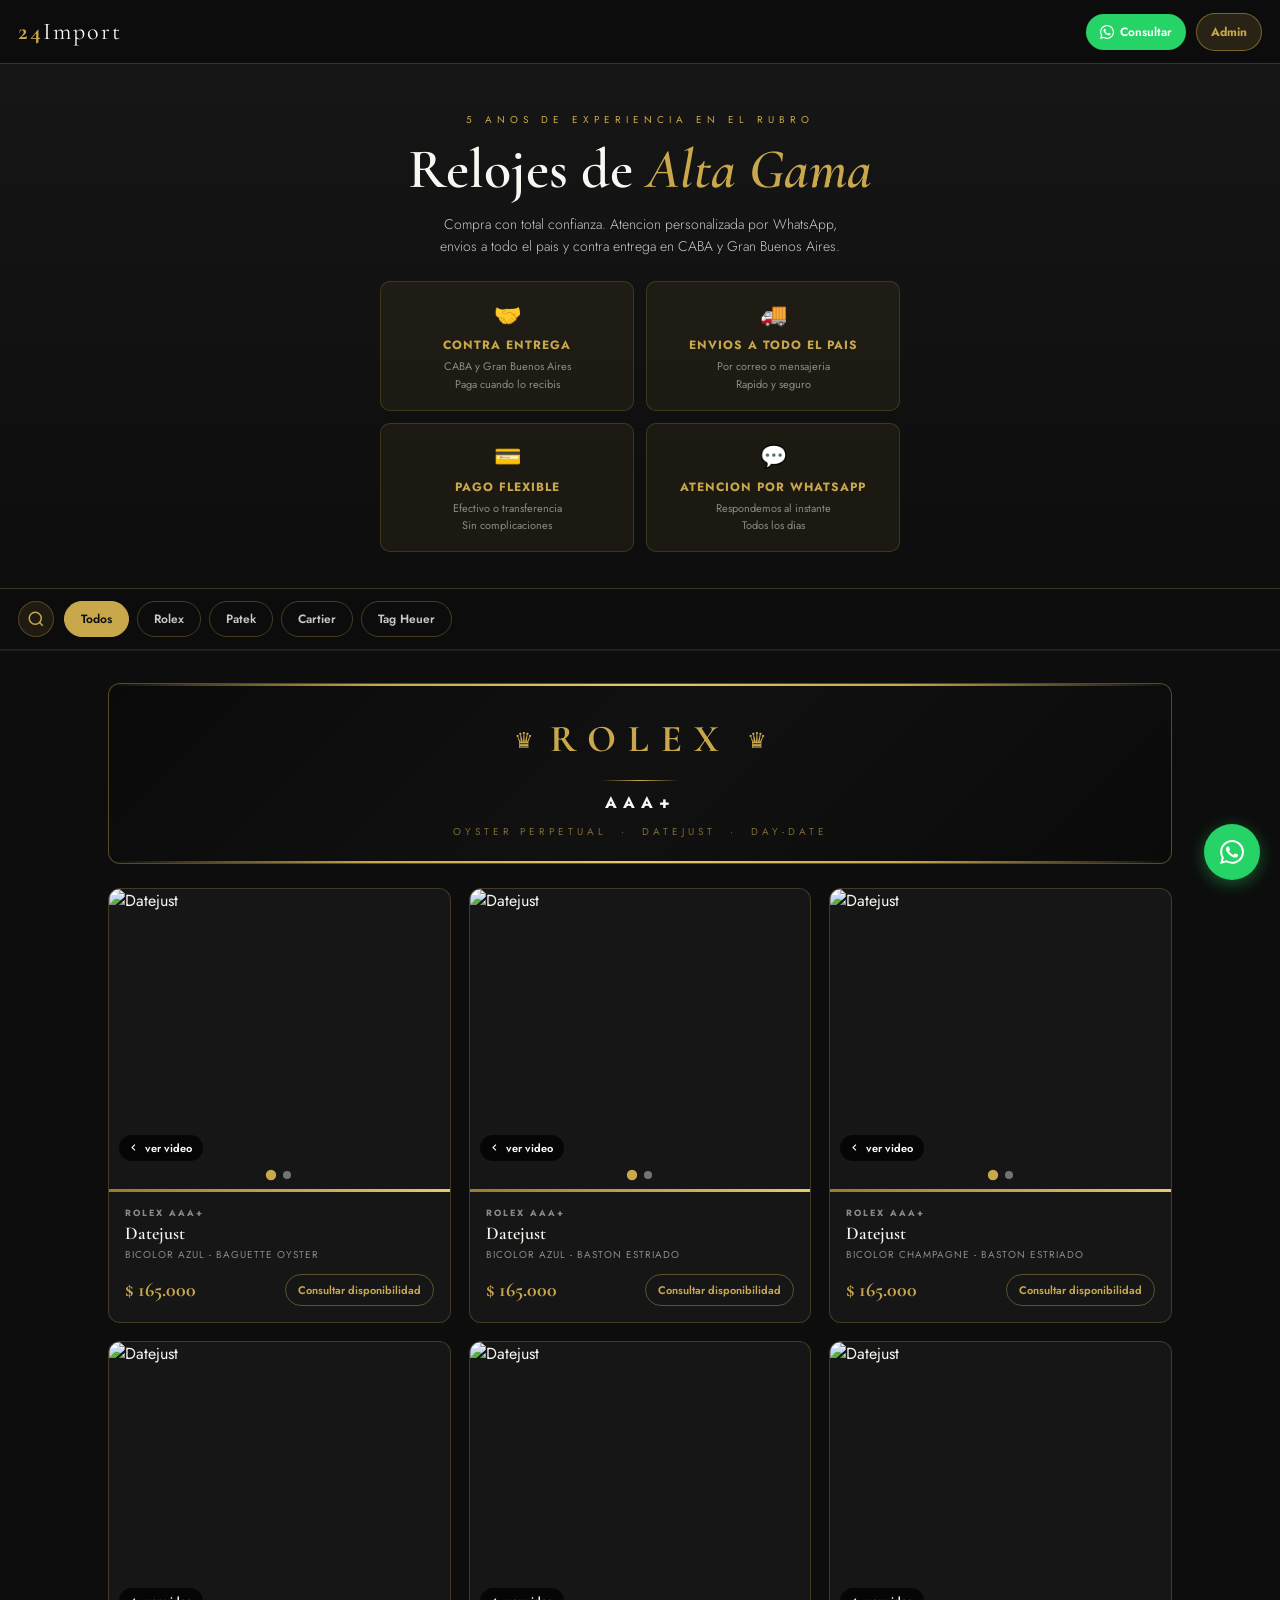
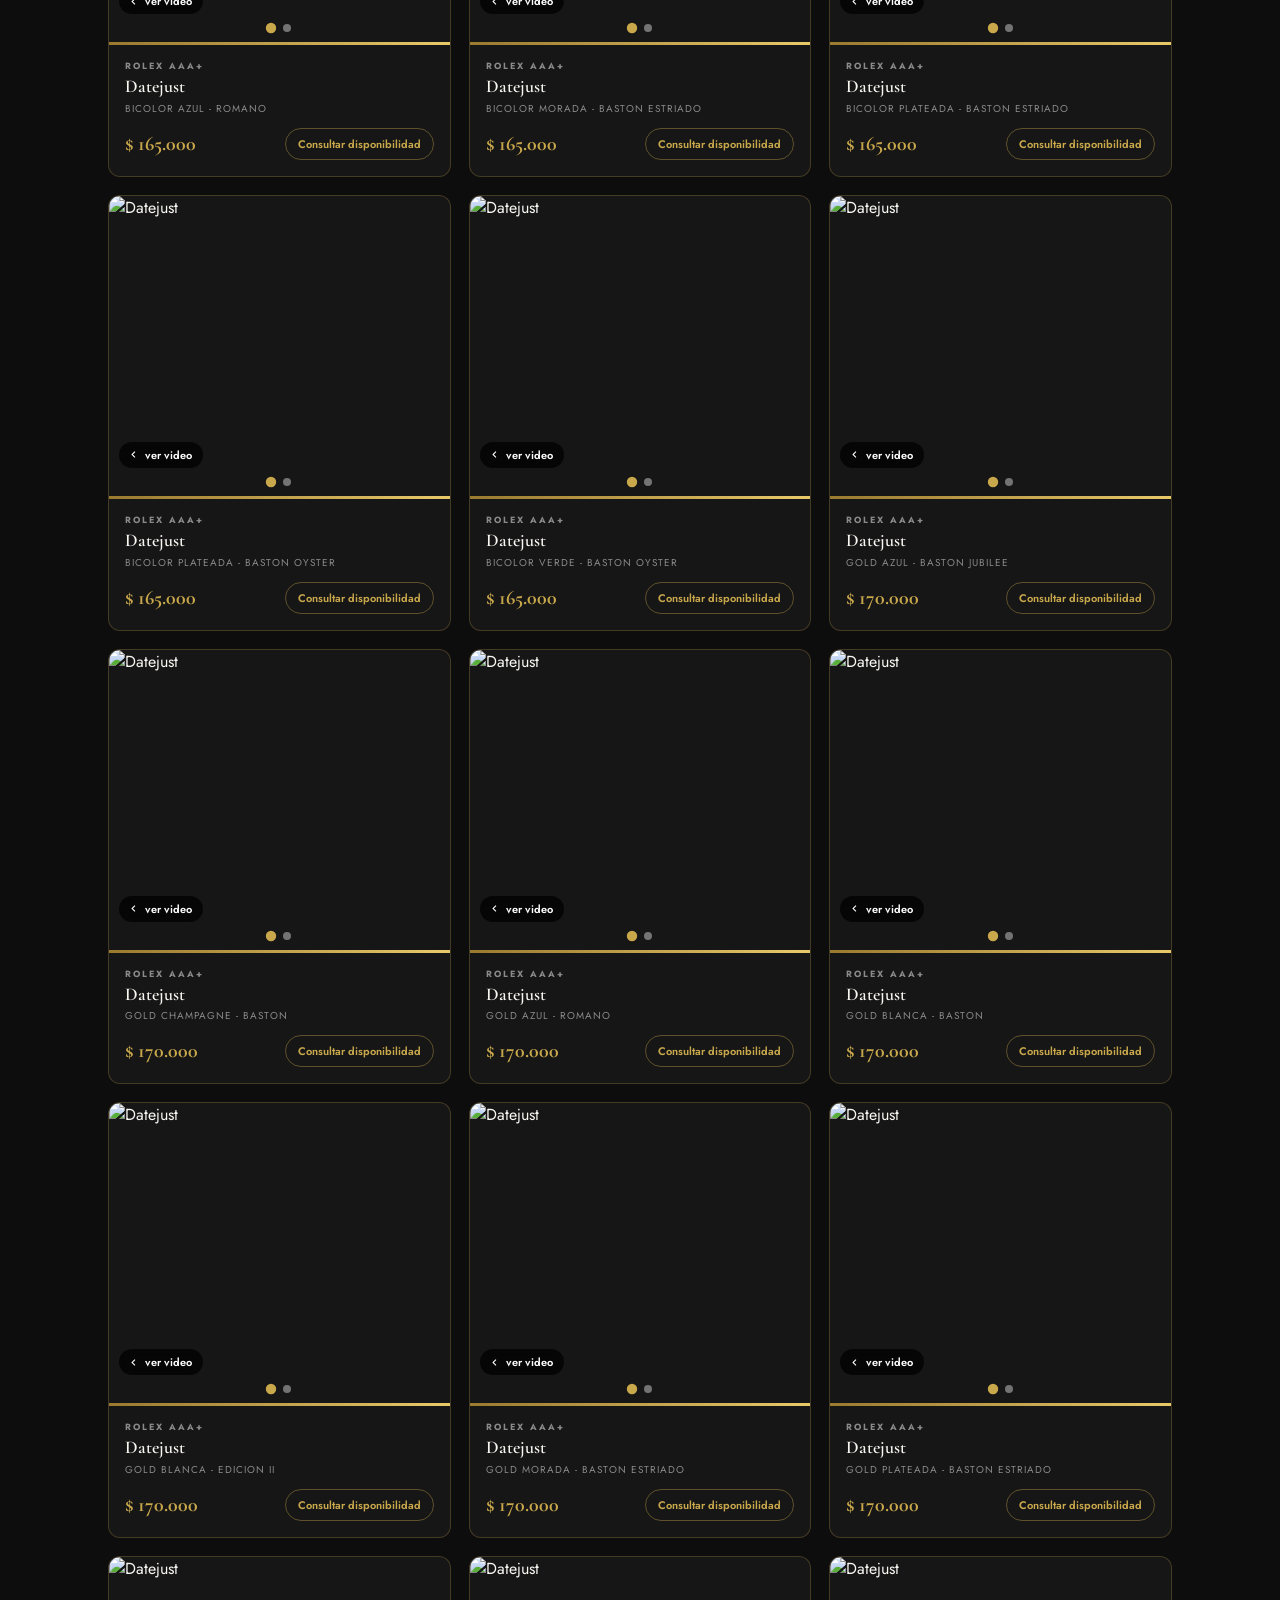
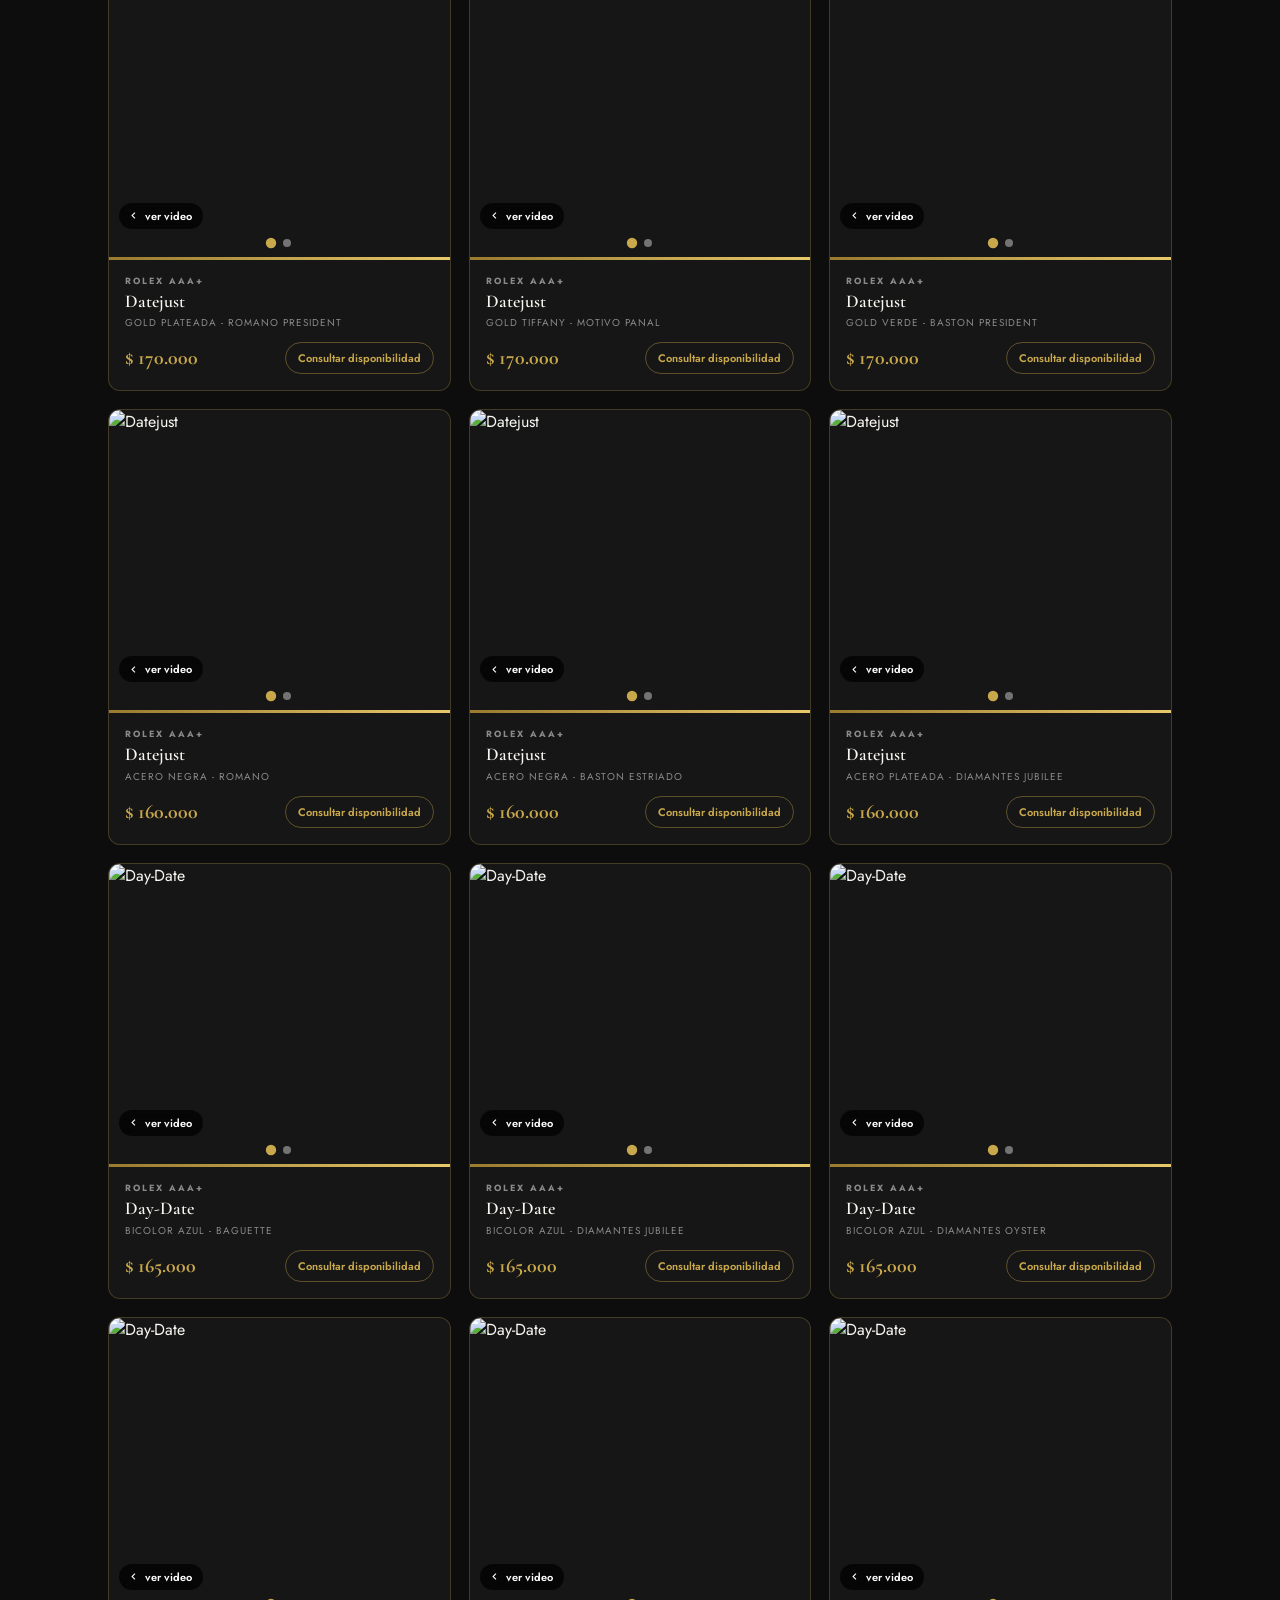
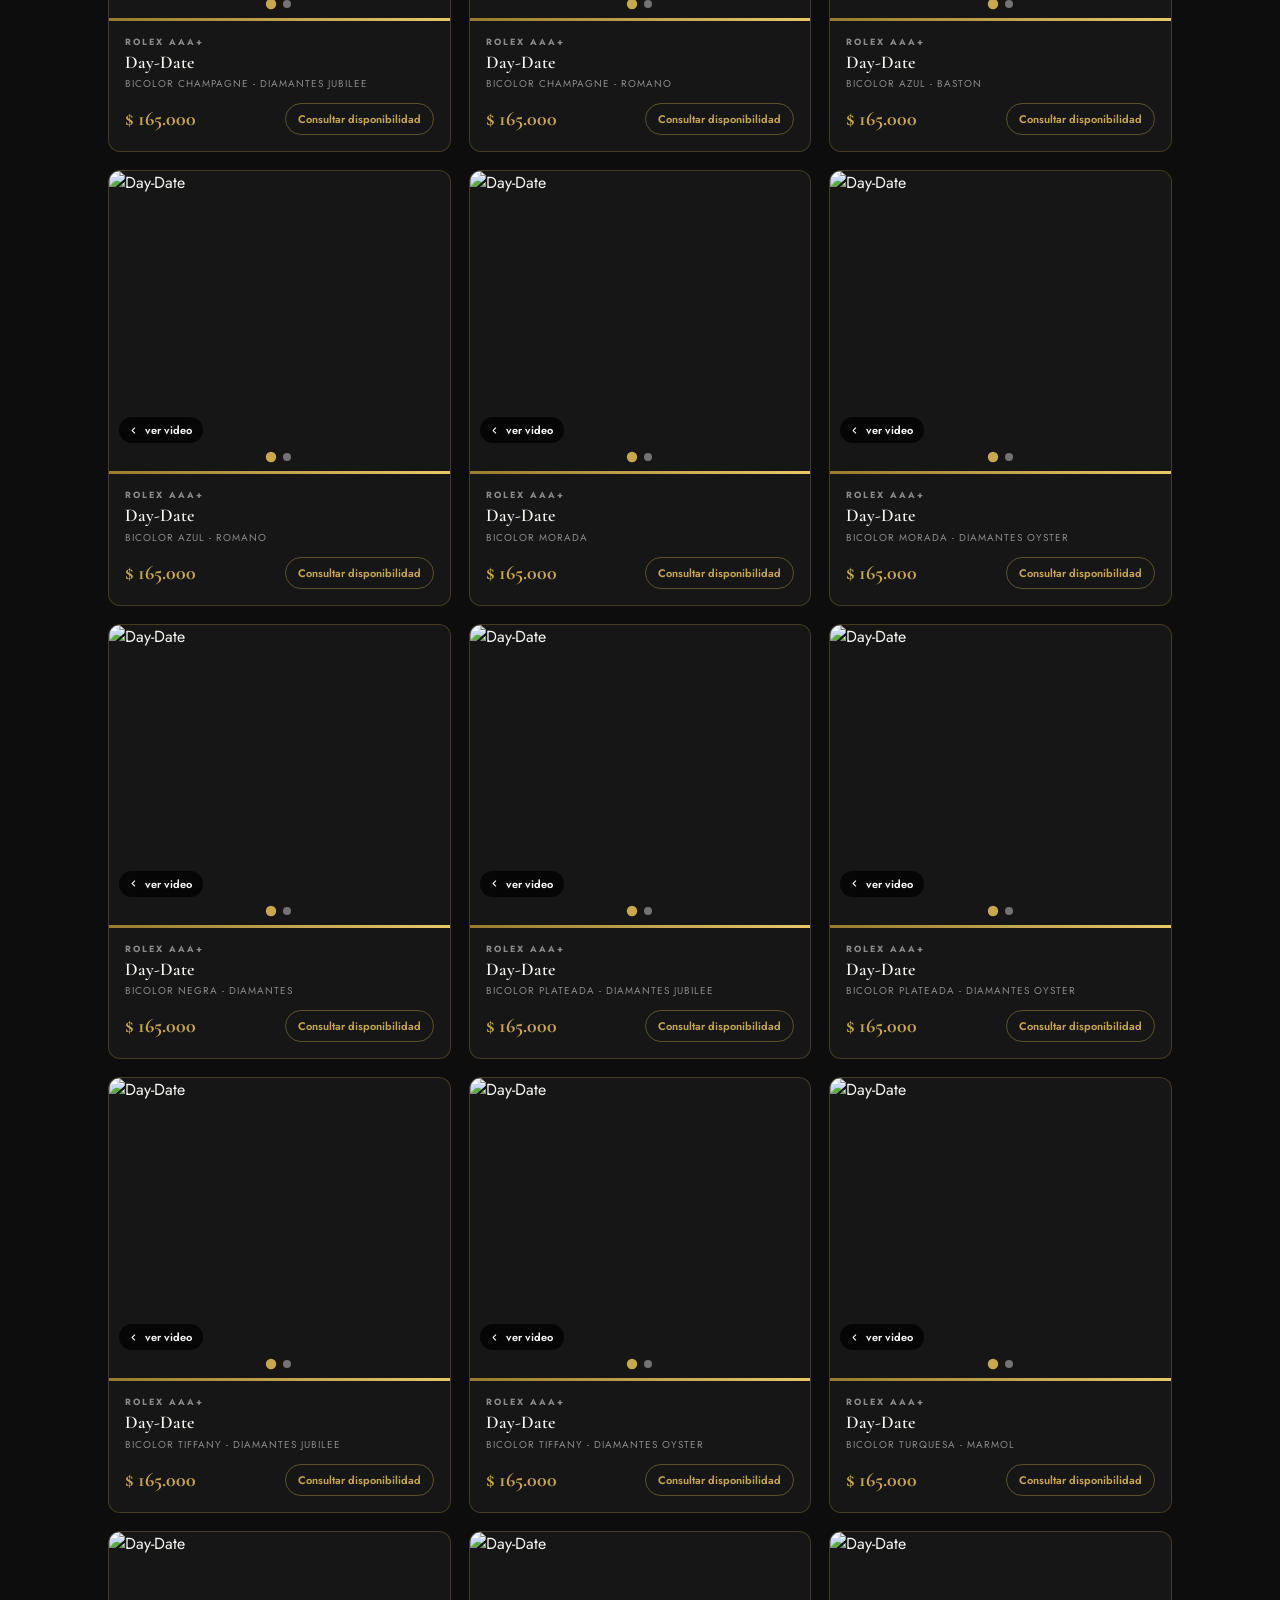
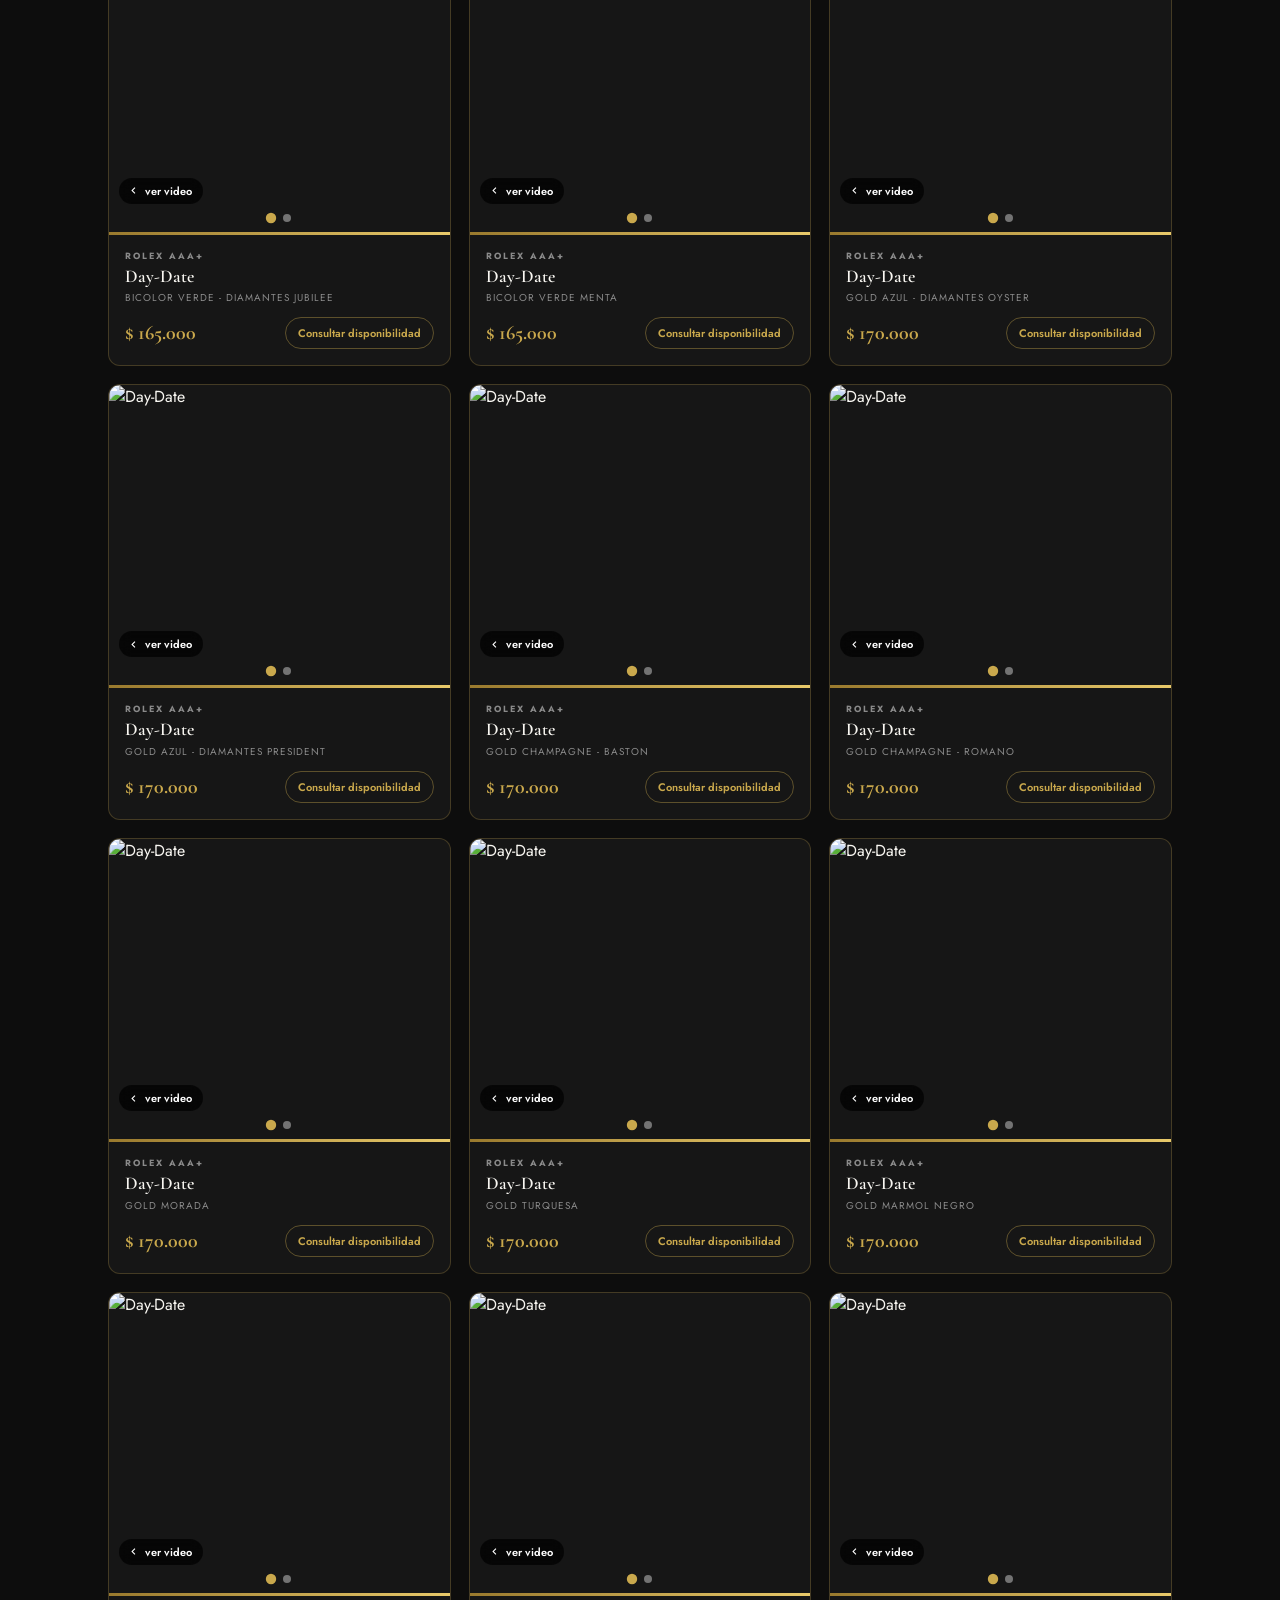
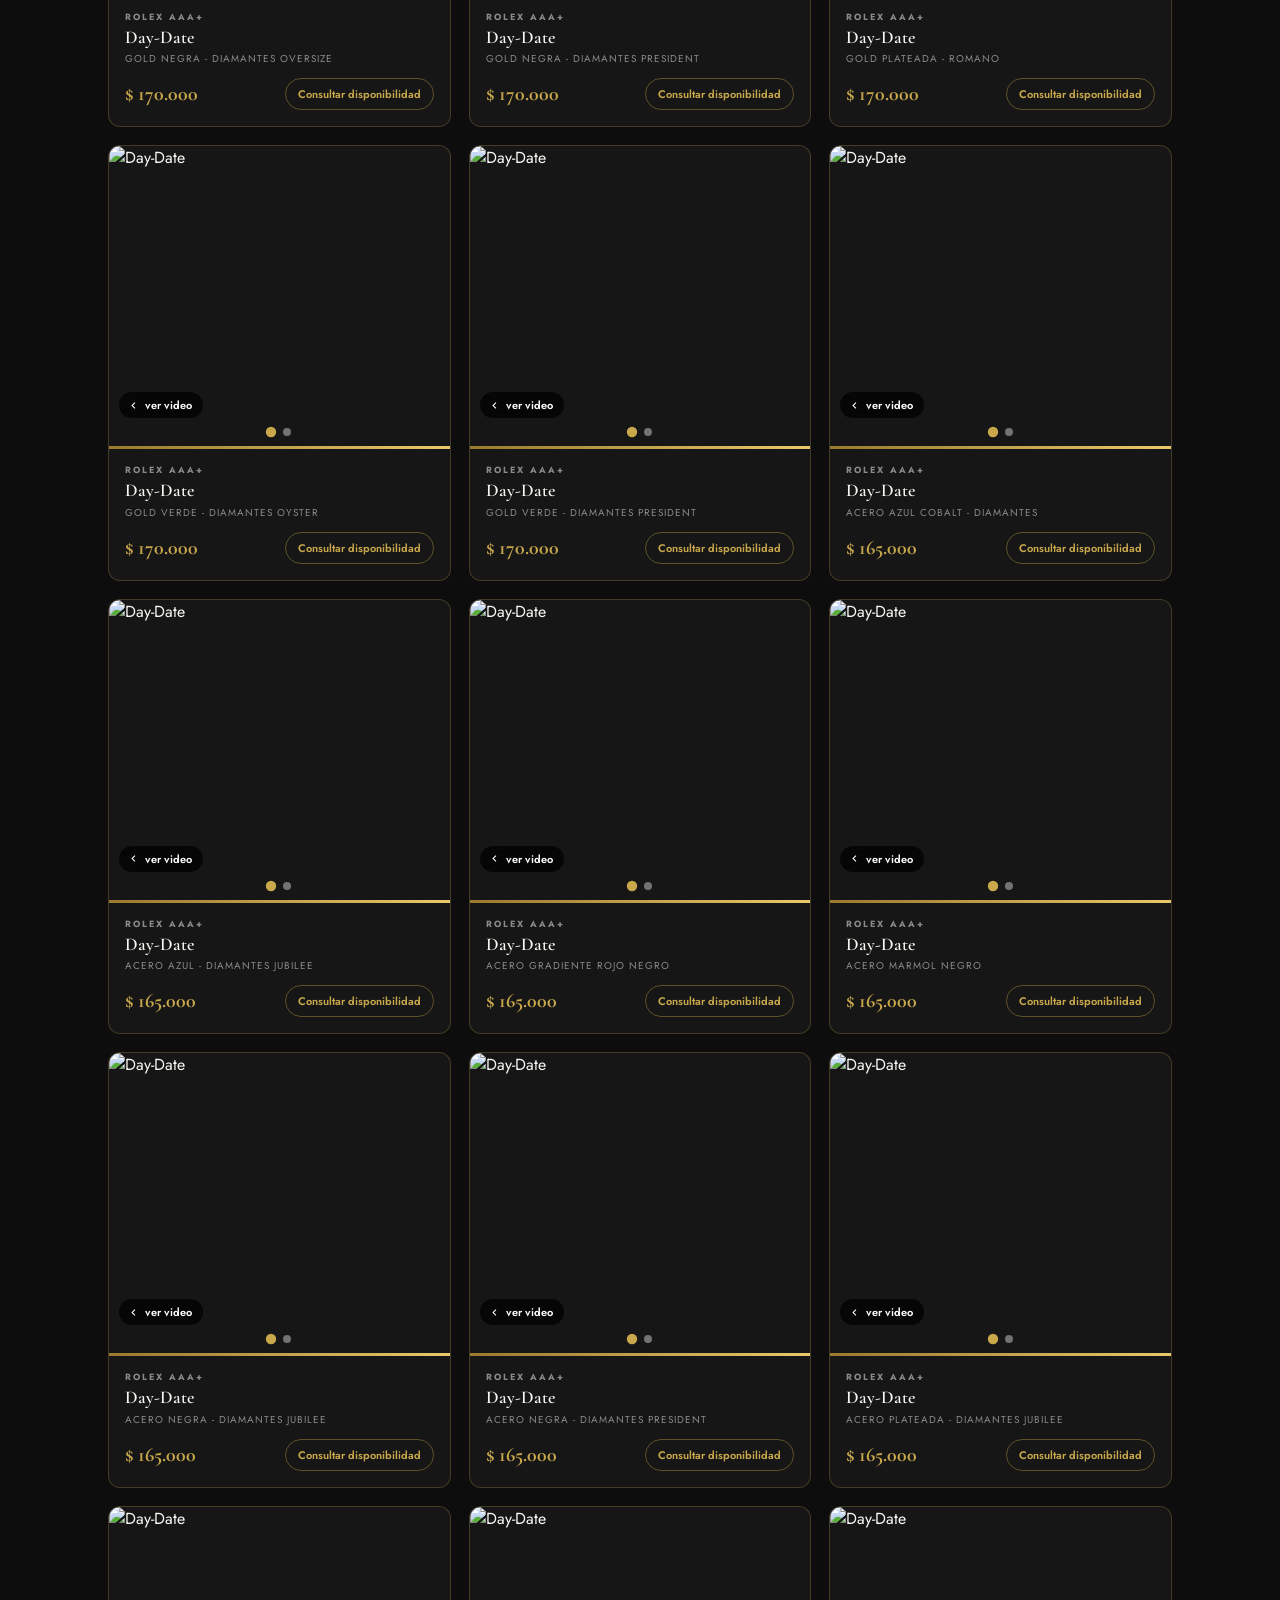
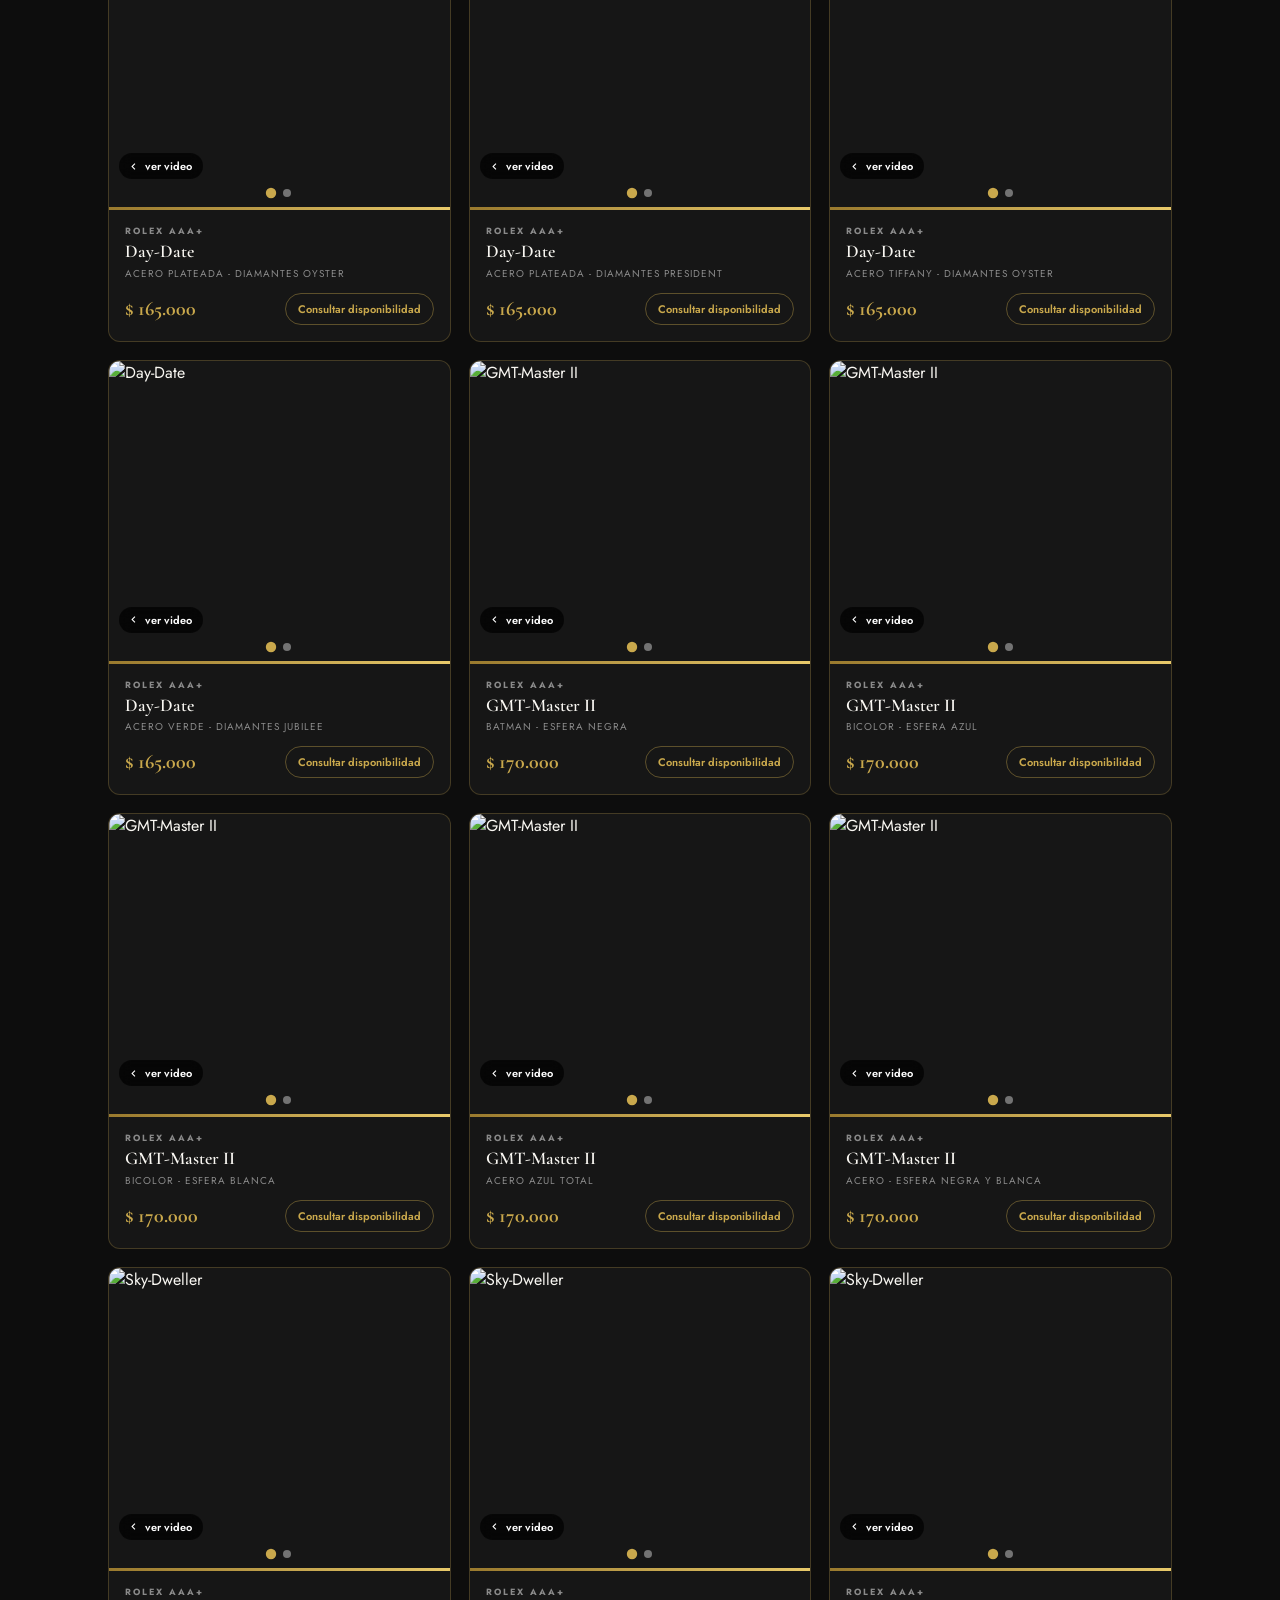
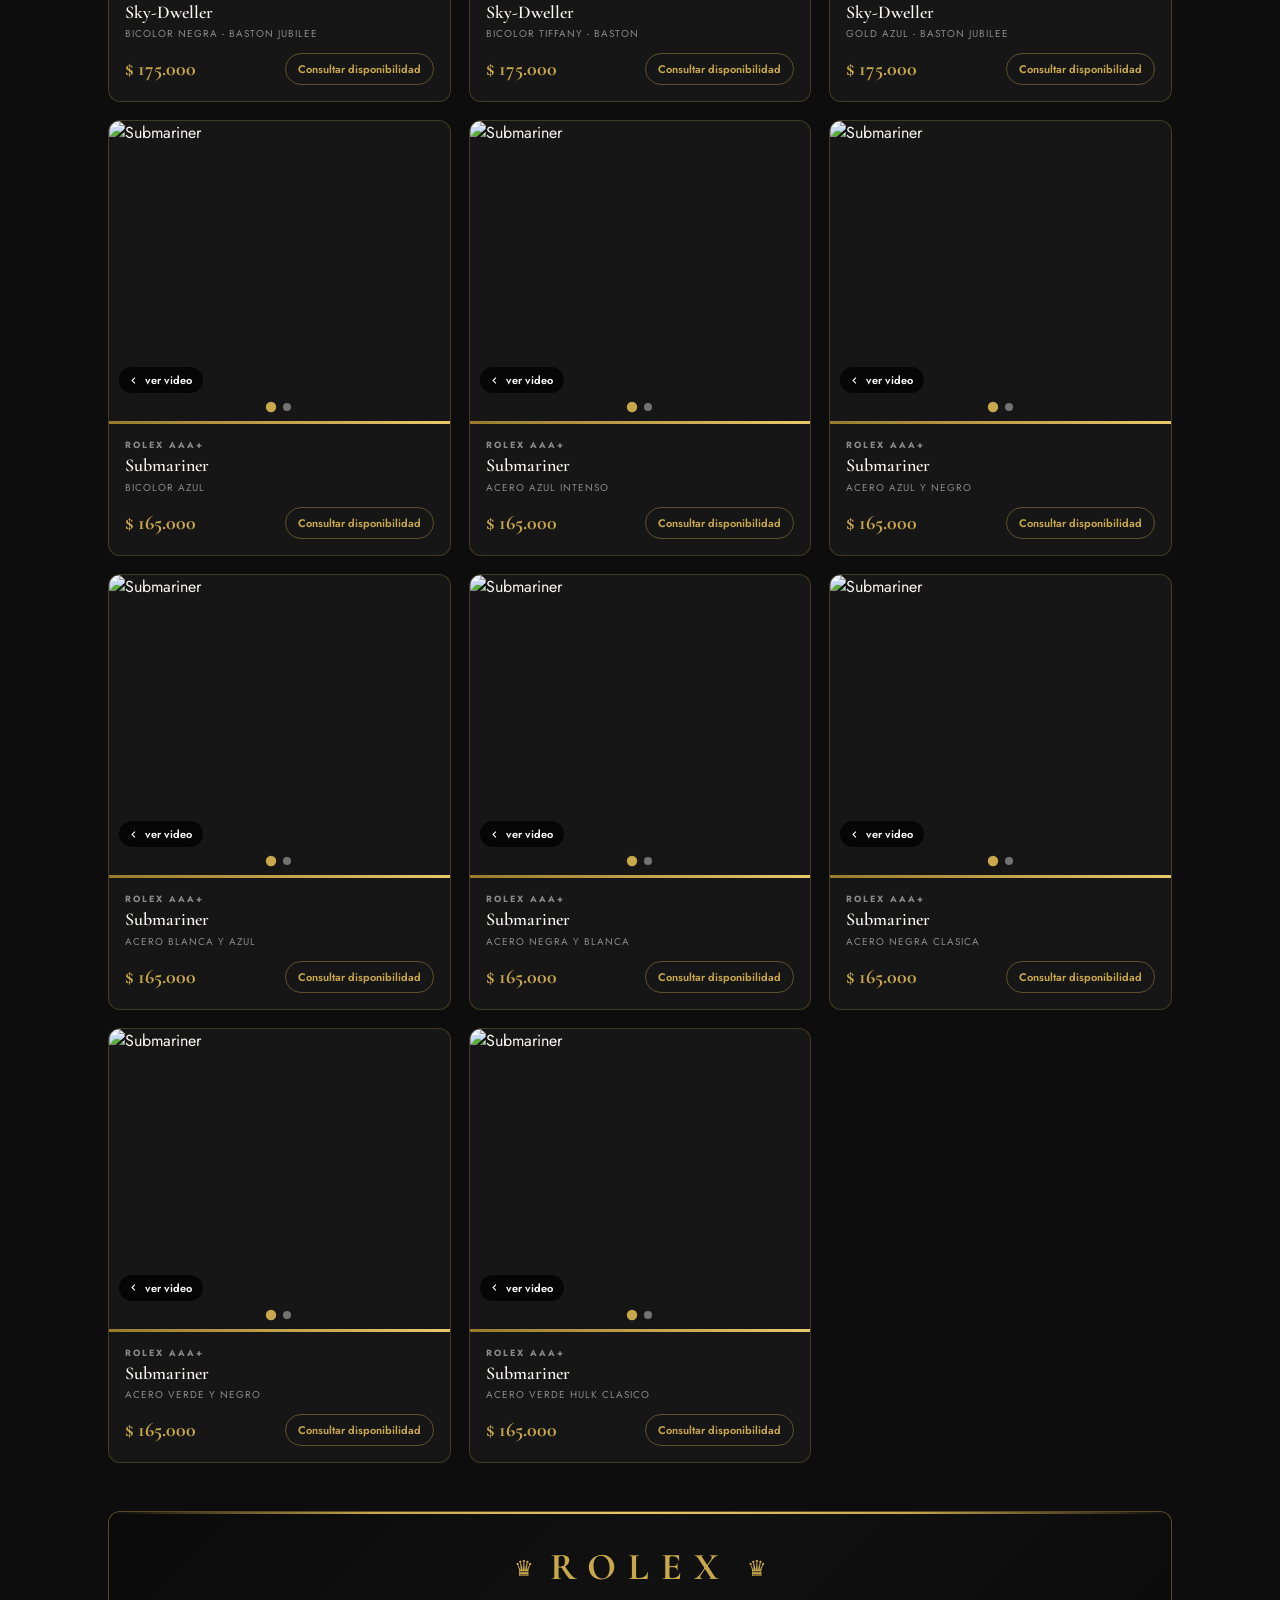
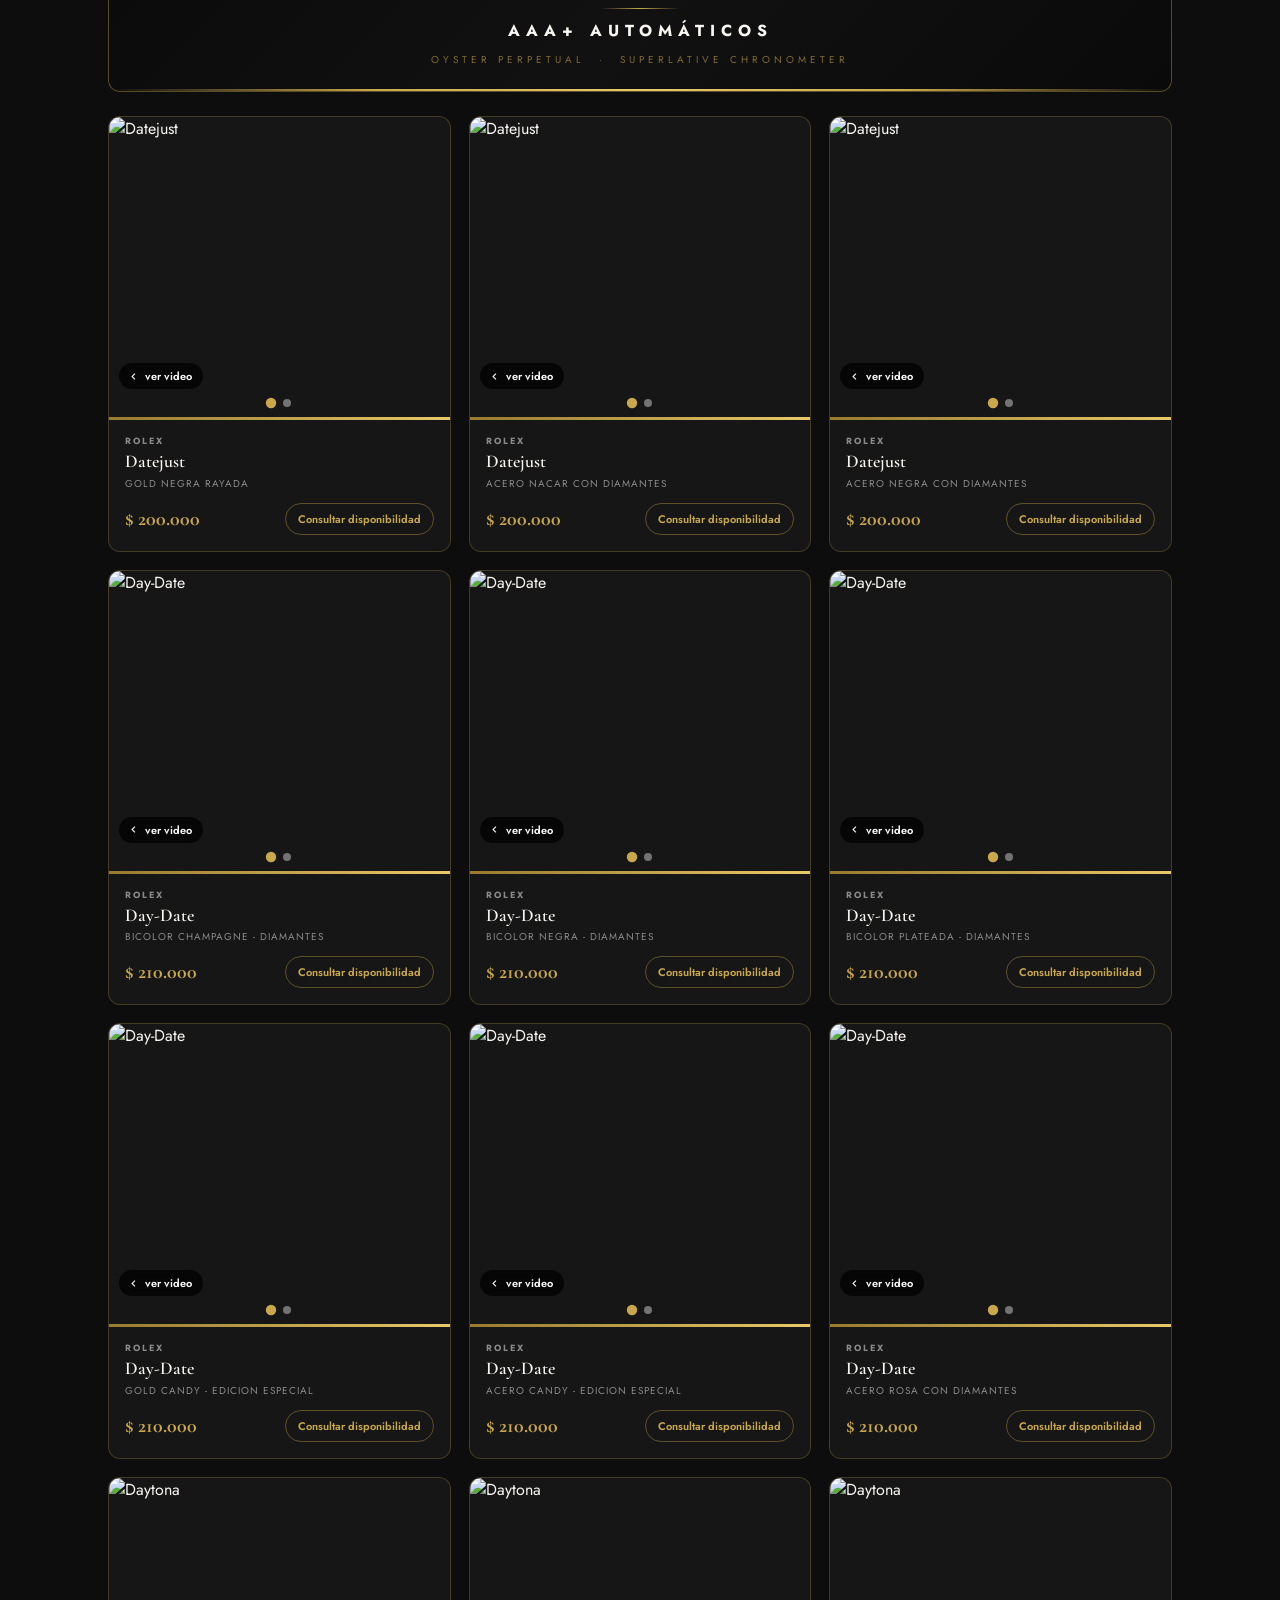
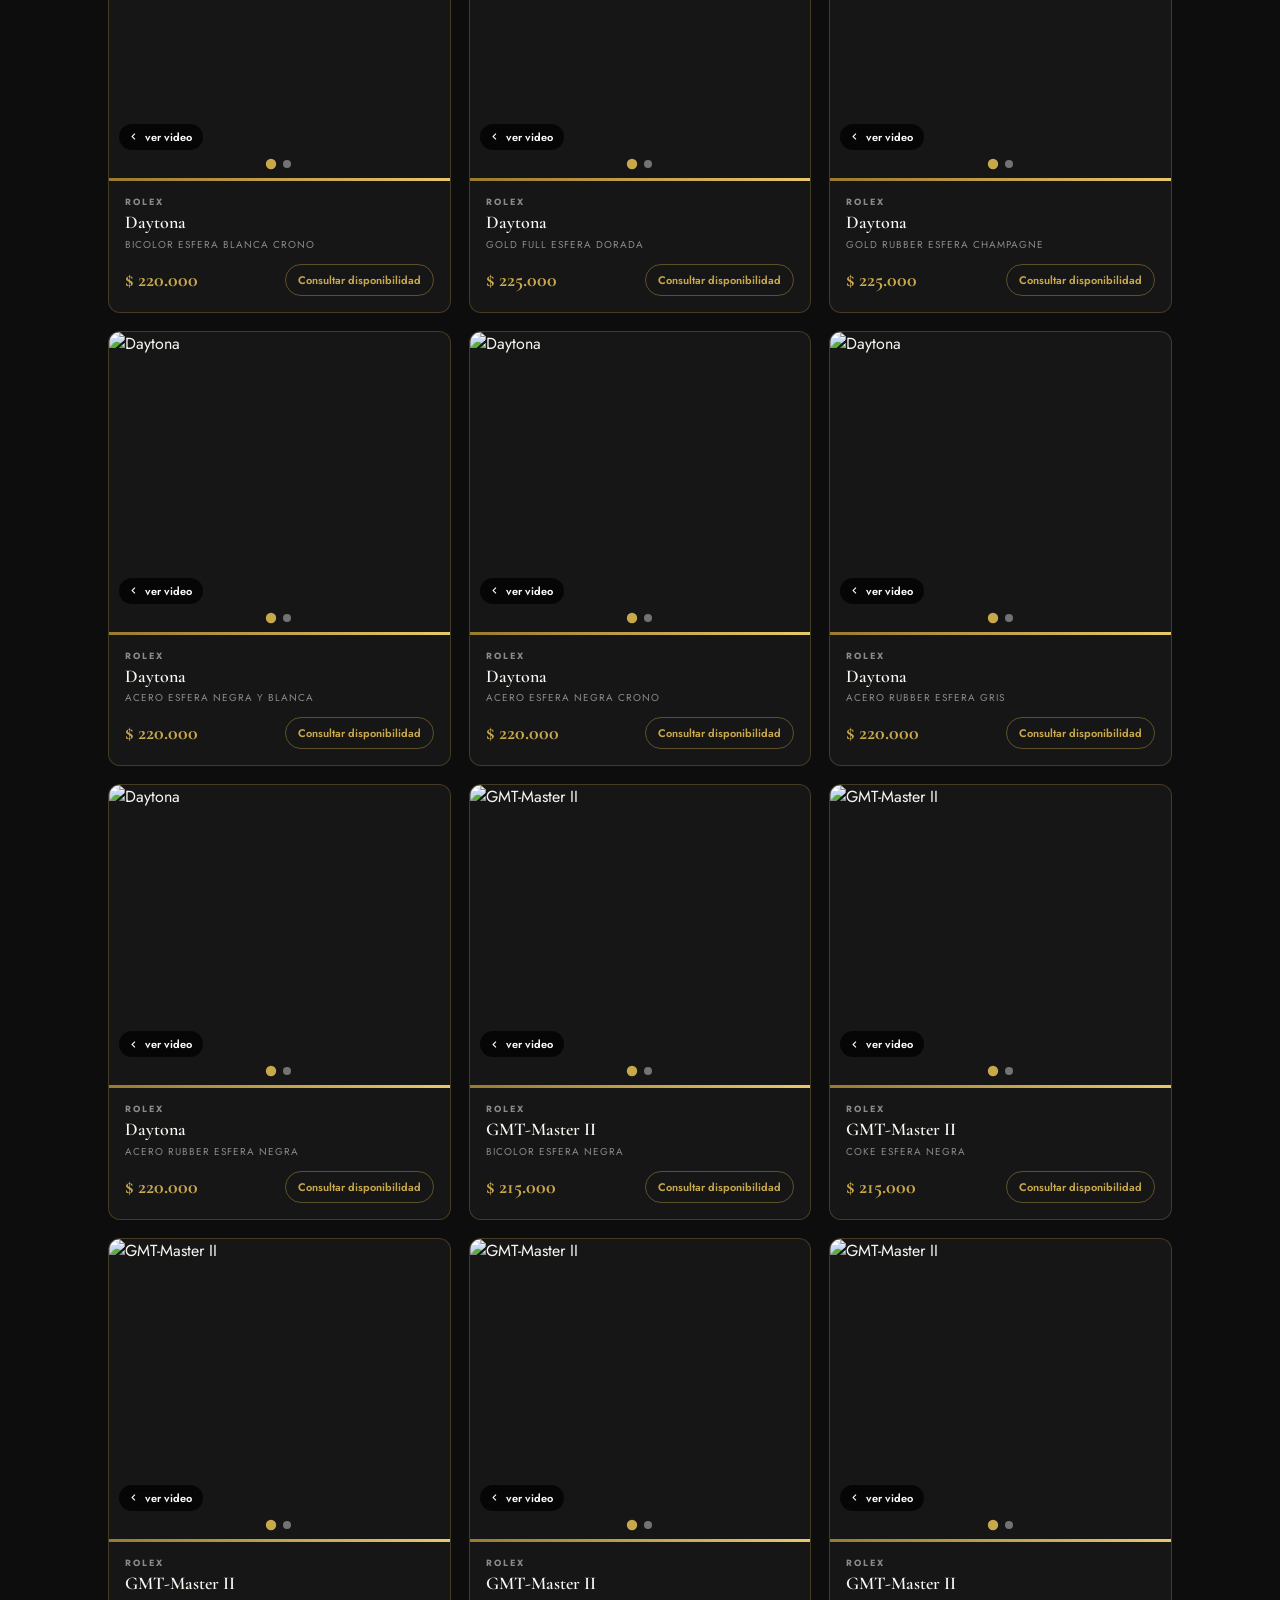
==== commit 69c9238c: "Eliminar auto-slide y fix performance: preload none - Remover scheduleAuto(), autoTimer y userTouche" ====
--- a/index.html
+++ b/index.html
@@ -972,7 +972,7 @@
       h += "<div class=\"card-media\">";
       h += "<div class=\"card-slides\">";
       h += "<div class=\"card-slide\"><img class=\""+imgClass+"\" src=\""+w.img+"\" alt=\""+w.model+"\" loading=\"lazy\"></div>";
-      h += "<div class=\"card-slide\"><video class=\""+vidClass+"\" src=\""+CLDV+w.video+"\" muted loop playsinline preload=\"metadata\"></video></div>";
+      h += "<div class=\"card-slide\"><video class=\""+vidClass+"\" src=\""+CLDV+w.video+"\" muted loop playsinline preload=\"none\"></video></div>";
       h += "</div>";
       h += "<div class=\"swipe-dots\"><div class=\"swipe-dot active\"></div><div class=\"swipe-dot\"></div></div>";
       h += "<div class=\"swipe-hint\"><svg width=\"13\" height=\"13\" viewBox=\"0 0 24 24\" fill=\"white\"><path d=\"M15.41 16.59L10.83 12l4.58-4.59L14 6l-6 6 6 6z\"/></svg>ver video</div>";
@@ -1009,11 +1009,13 @@
     entries.forEach(function(entry) {
       if (entry.isIntersecting) {
         var vid = entry.target.querySelector(".card-vid");
-        if (vid) { vid.preload = "auto"; vid.load(); }
+        if (vid && vid.getAttribute("preload") !== "auto") {
+          vid.setAttribute("preload", "auto");
+        }
         vidObserver.unobserve(entry.target);
       }
     });
-  }, { rootMargin: "500px 0px" }) : null;
+  }, { rootMargin: "400px 0px" }) : null;
 
   document.querySelectorAll(".card-media").forEach(function(media) {
     if (vidObserver) { vidObserver.observe(media); }
@@ -1024,15 +1026,14 @@
     var swiped = false;
     var startX = 0;
     var dx = 0;
-    var autoTimer = null;
-    var userTouched = false;
 
     function hideHint() {
       if (hint) { hint.classList.add("gone"); }
     }
     function goVideo() {
       slides.style.transform = "translateX(-100%)";
-      video.play();
+      var p = video.play();
+      if (p && p.catch) { p.catch(function(){}); }
       swiped = true;
       hideHint();
       if (dots[0]) { dots[0].classList.remove("active"); }
@@ -1045,28 +1046,11 @@
       if (dots[0]) { dots[0].classList.add("active"); }
       if (dots[1]) { dots[1].classList.remove("active"); }
     }
-    function scheduleAuto() {
-      clearTimeout(autoTimer);
-      autoTimer = setTimeout(function() {
-        if (!userTouched) {
-          if (!swiped) {
-            goVideo();
-            autoTimer = setTimeout(function() {
-              if (!userTouched) { goImage(); scheduleAuto(); }
-            }, 5000);
-          }
-        }
-      }, 4500);
-    }
-
-    scheduleAuto();
-
-    if (dots[0]) { dots[0].addEventListener("click", function(e) { e.stopPropagation(); userTouched = true; clearTimeout(autoTimer); goImage(); }); }
-    if (dots[1]) { dots[1].addEventListener("click", function(e) { e.stopPropagation(); userTouched = true; clearTimeout(autoTimer); goVideo(); }); }
+
+    if (dots[0]) { dots[0].addEventListener("click", function(e) { e.stopPropagation(); goImage(); }); }
+    if (dots[1]) { dots[1].addEventListener("click", function(e) { e.stopPropagation(); goVideo(); }); }
 
     media.addEventListener("touchstart", function(e) {
-      userTouched = true;
-      clearTimeout(autoTimer);
       startX = e.touches[0].clientX;
       dx = 0;
     }, {passive: true});
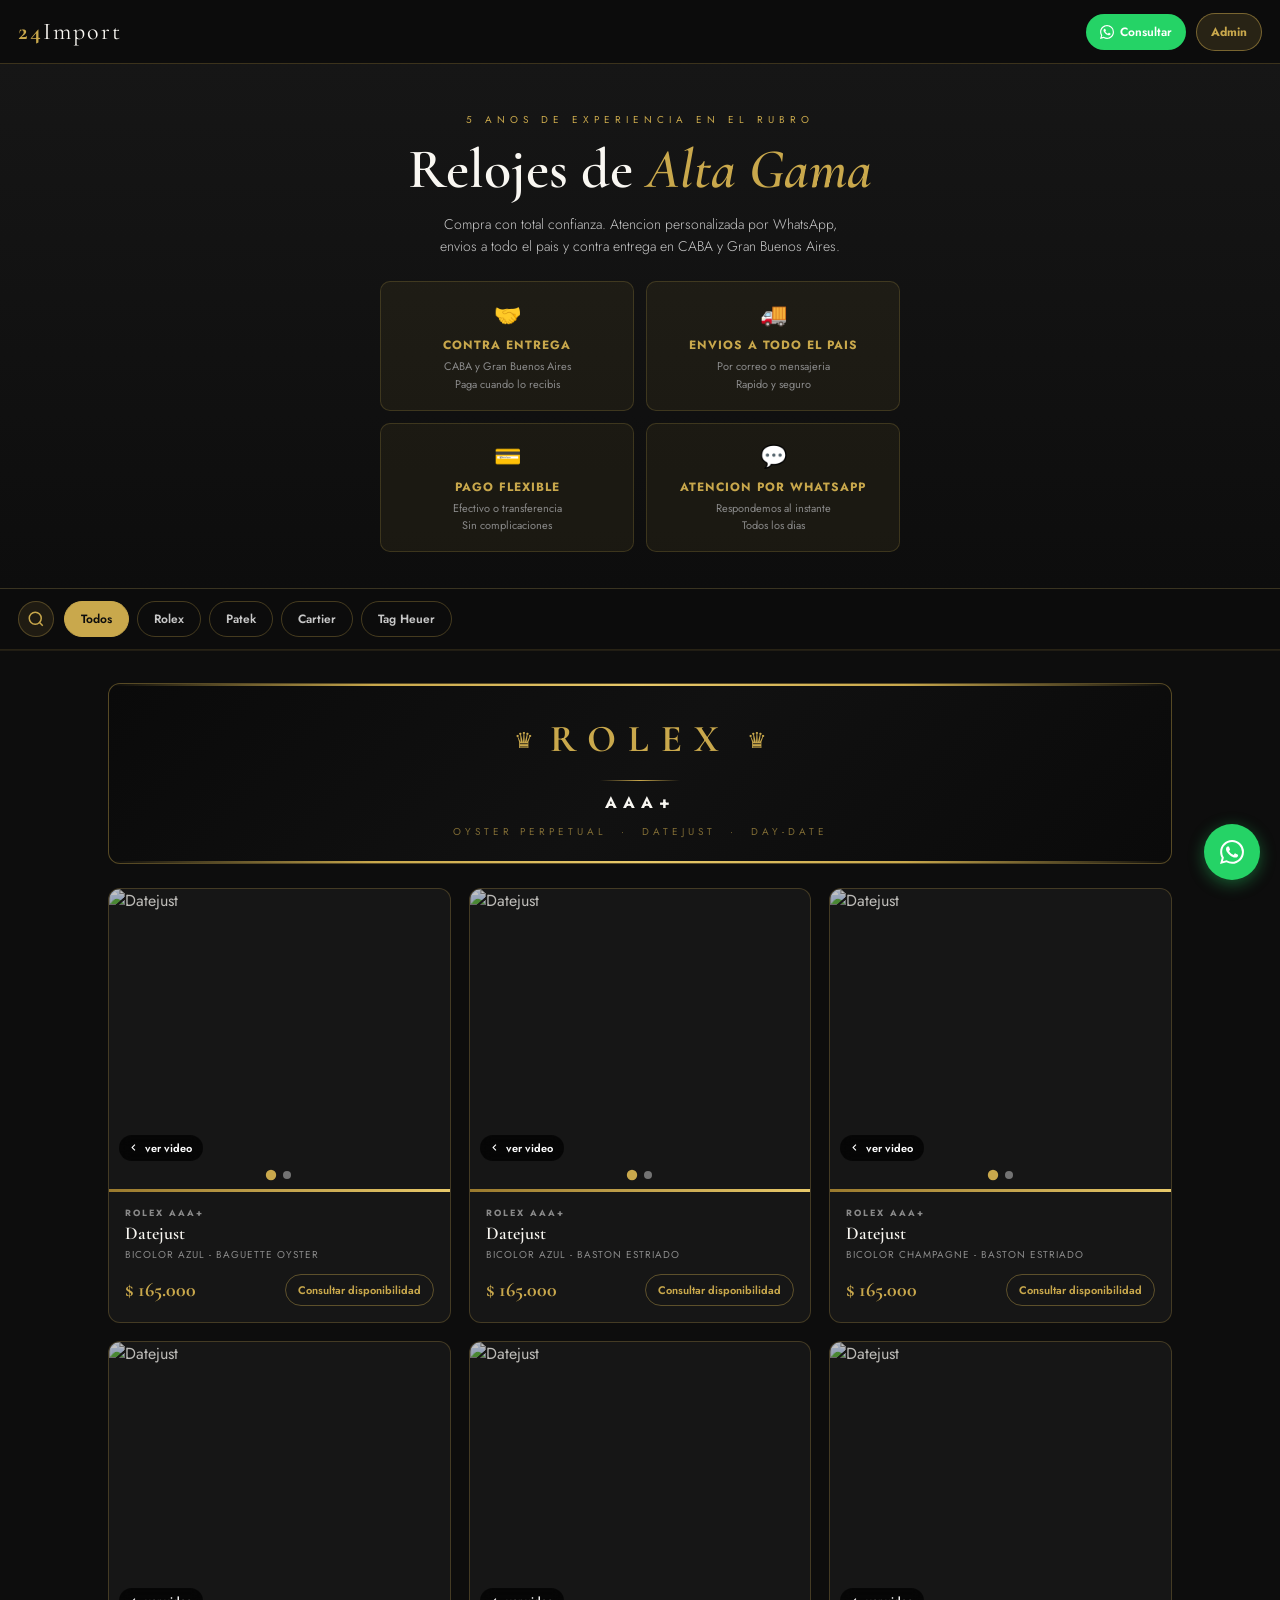
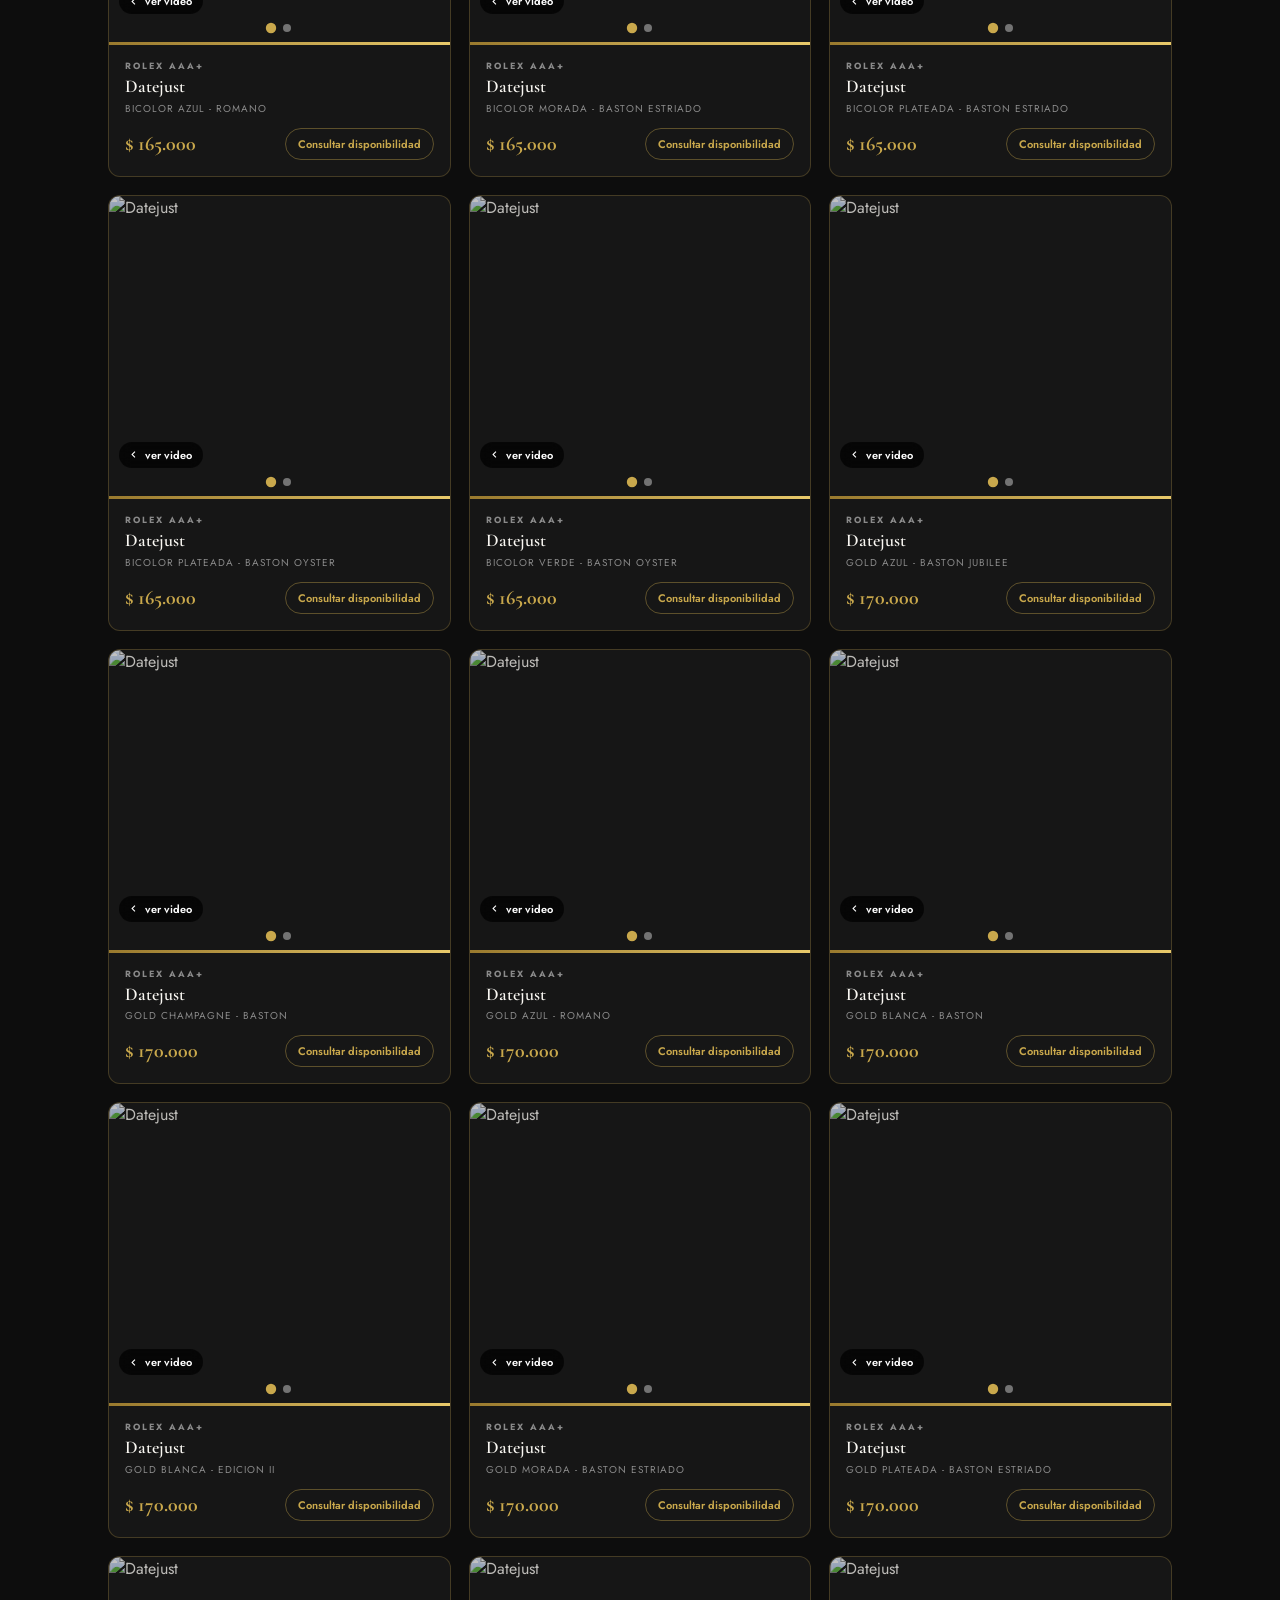
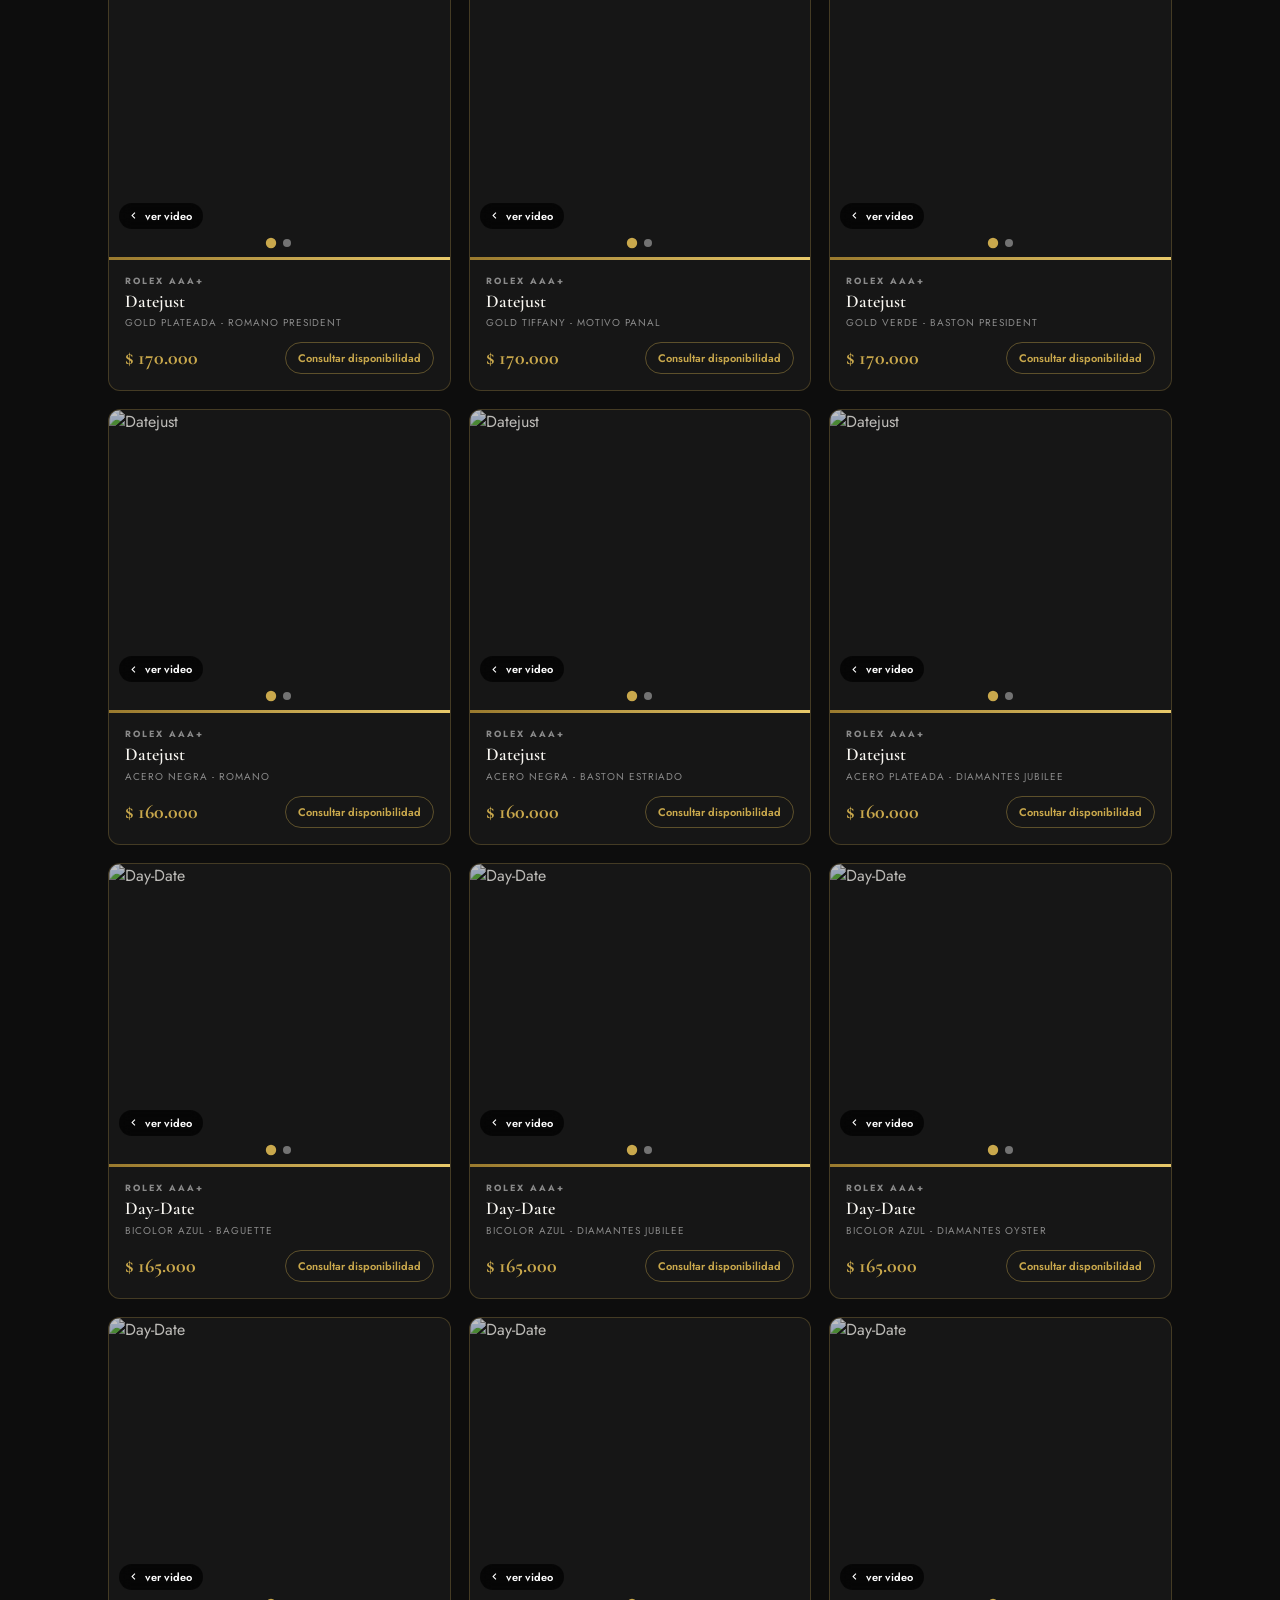
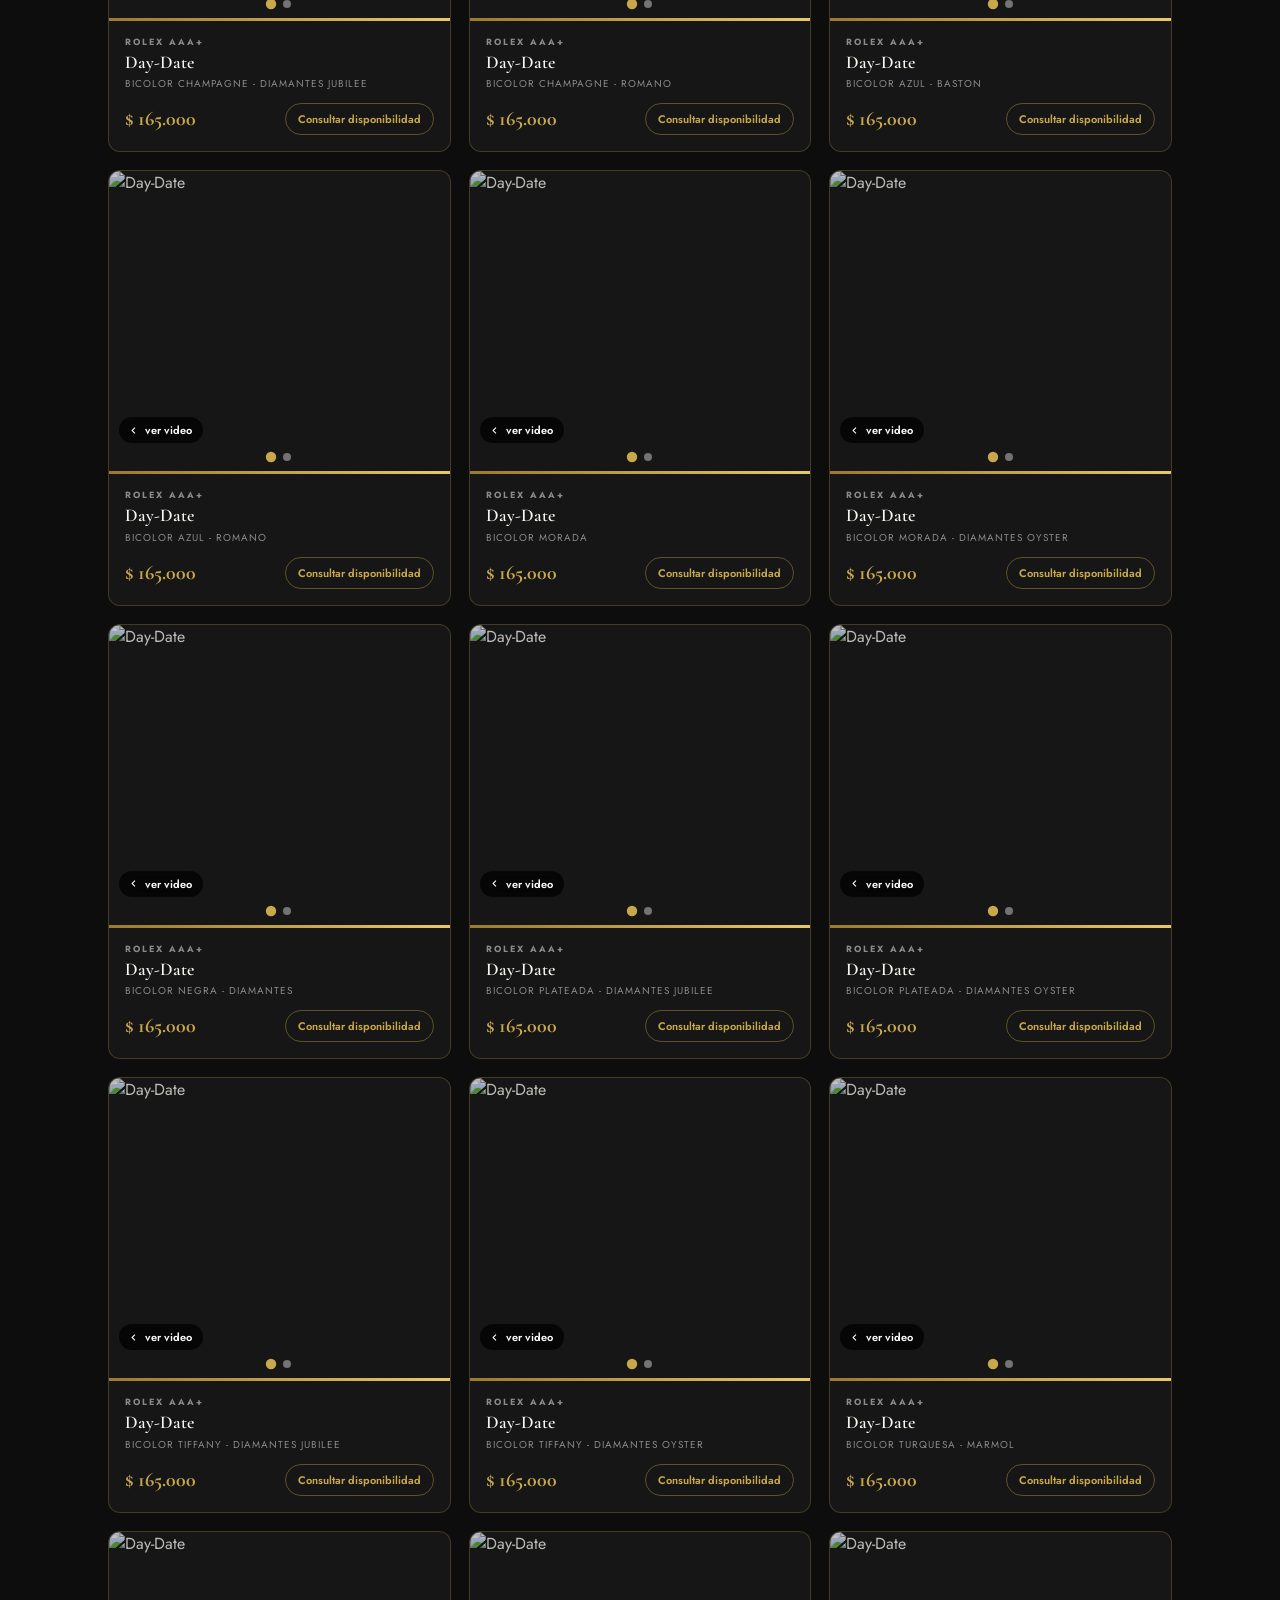
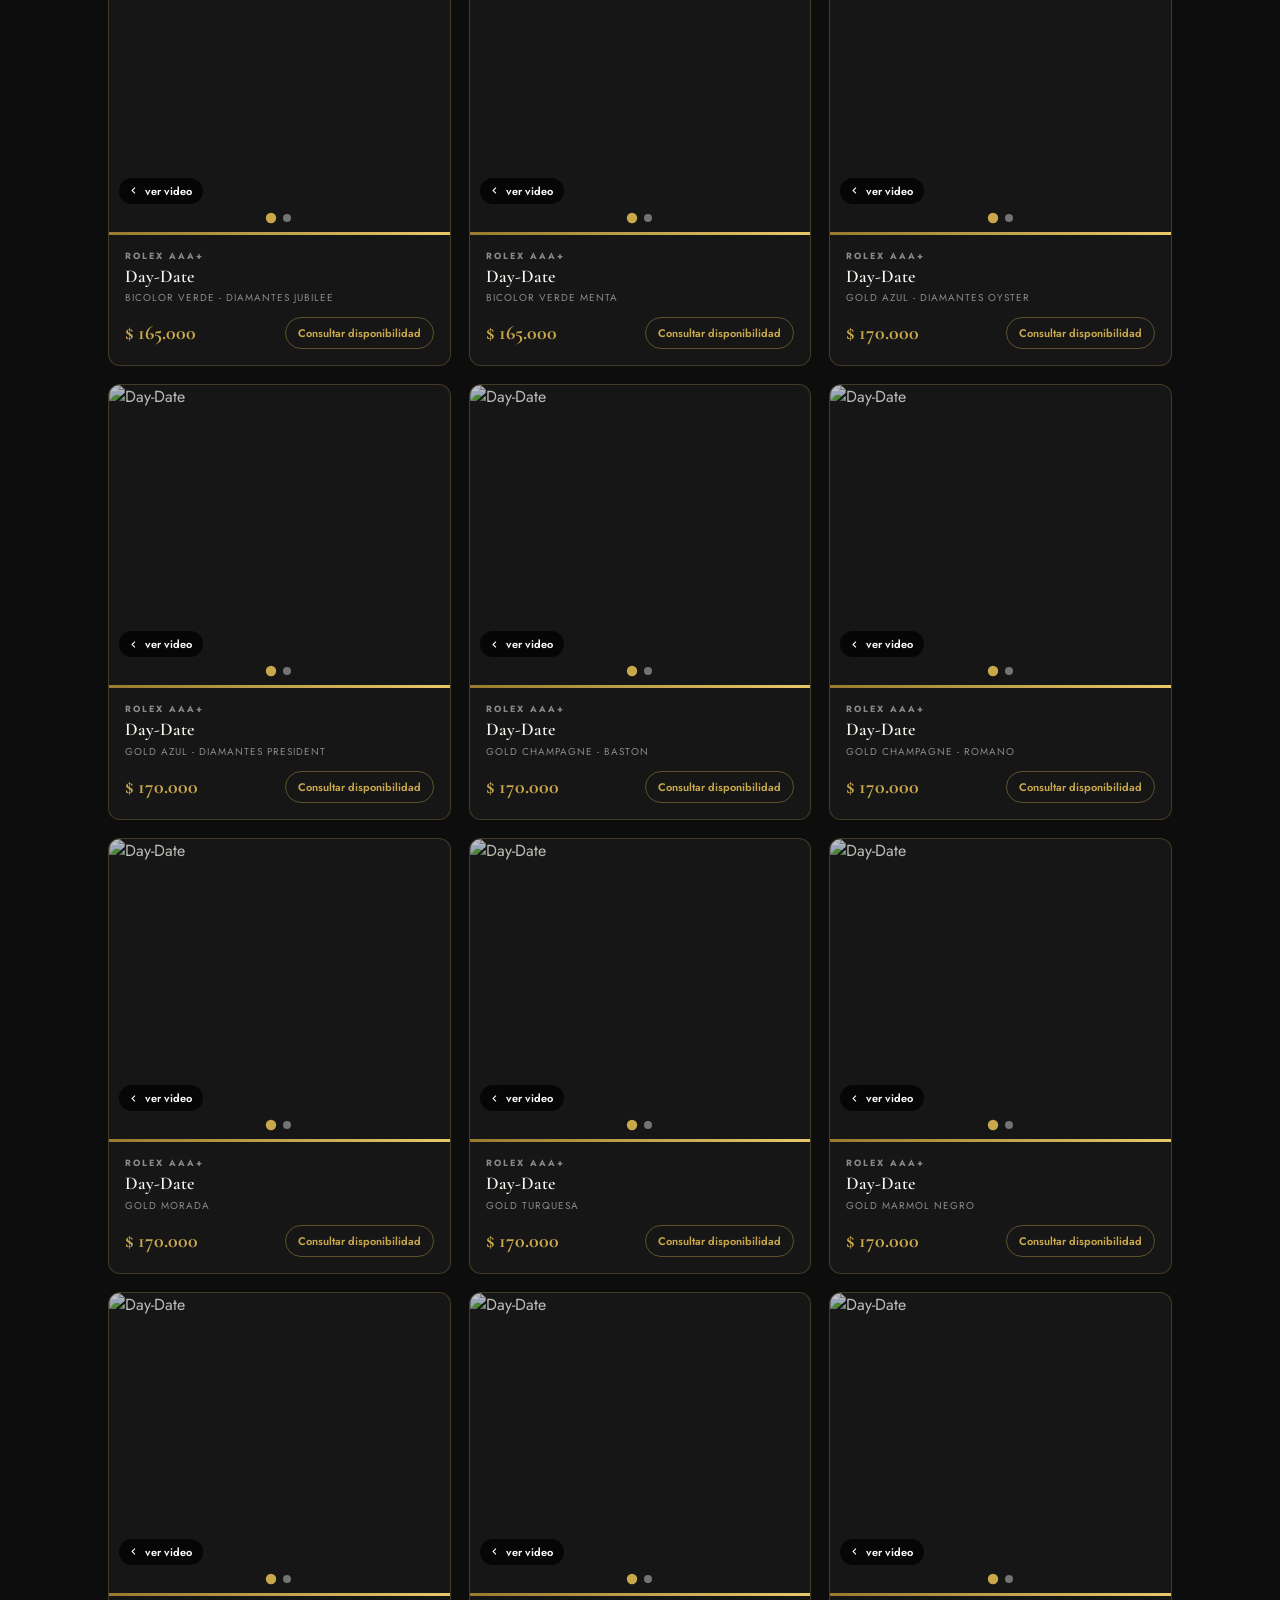
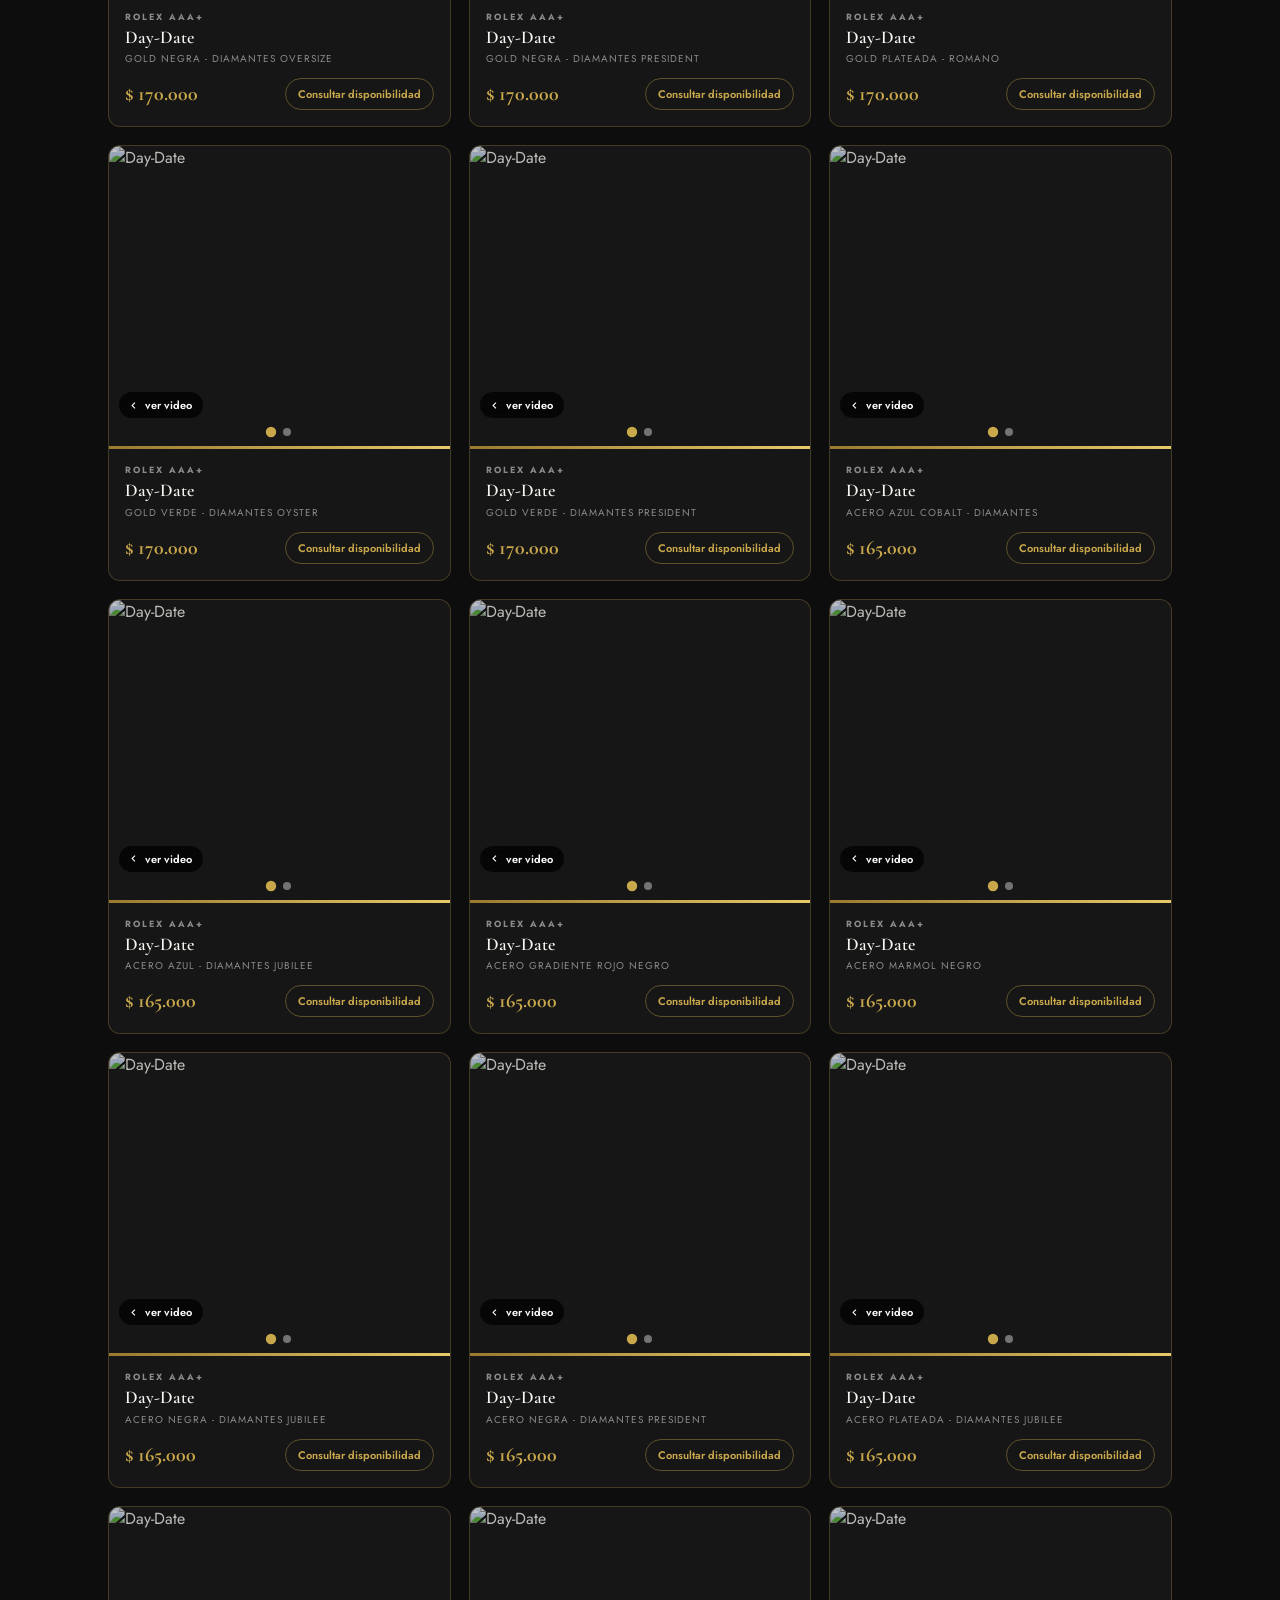
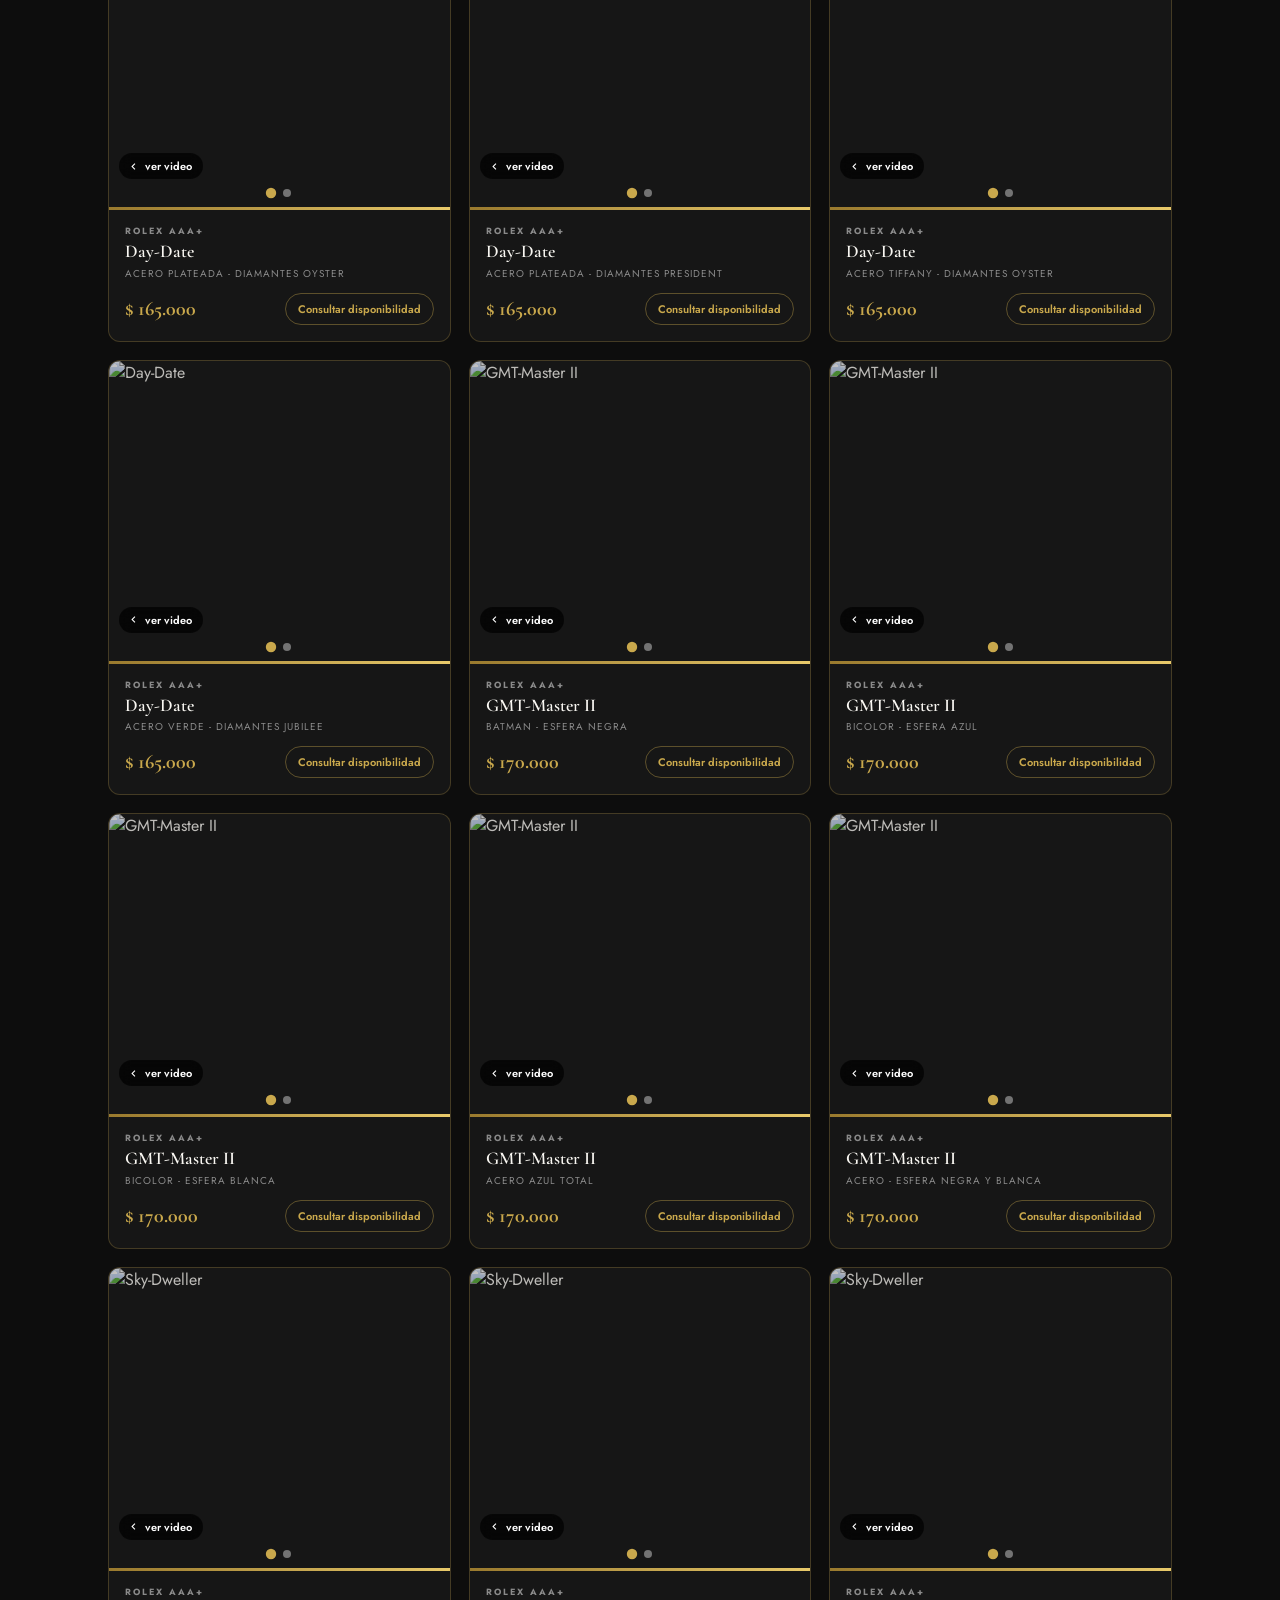
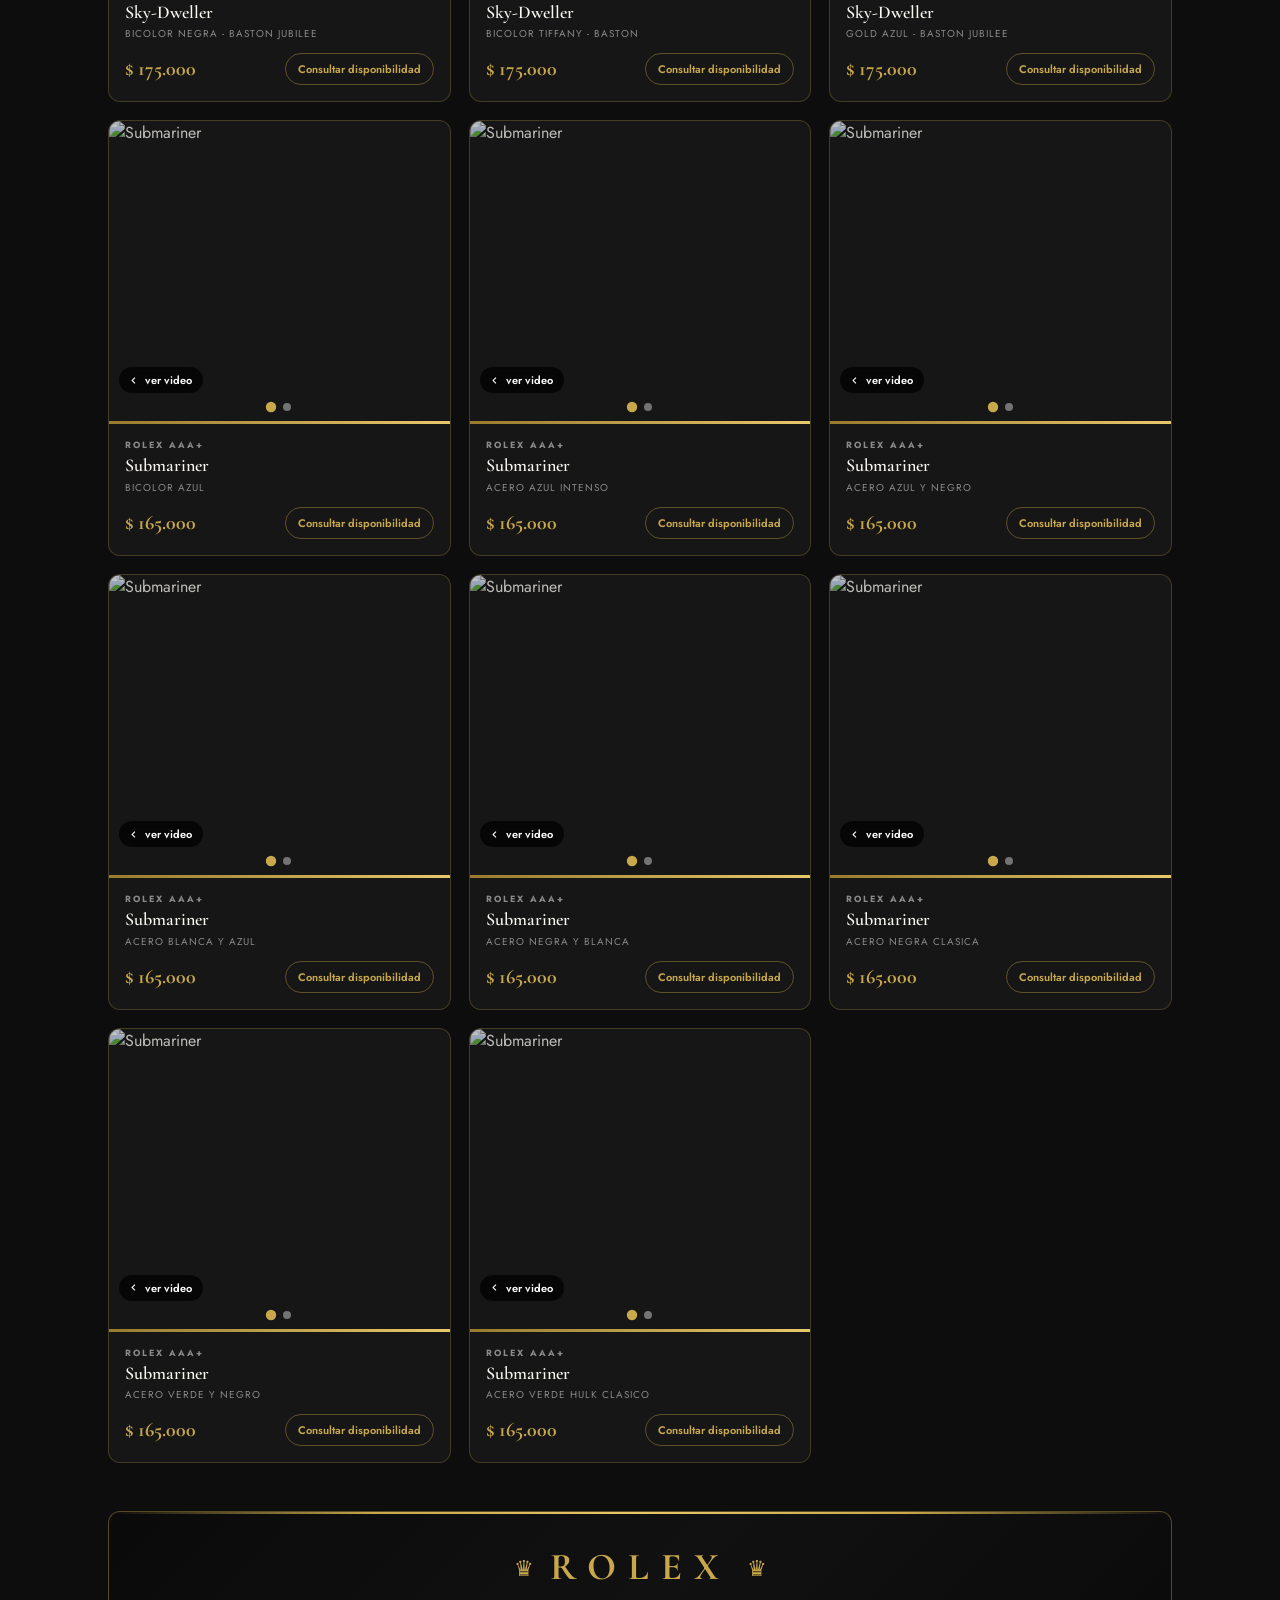
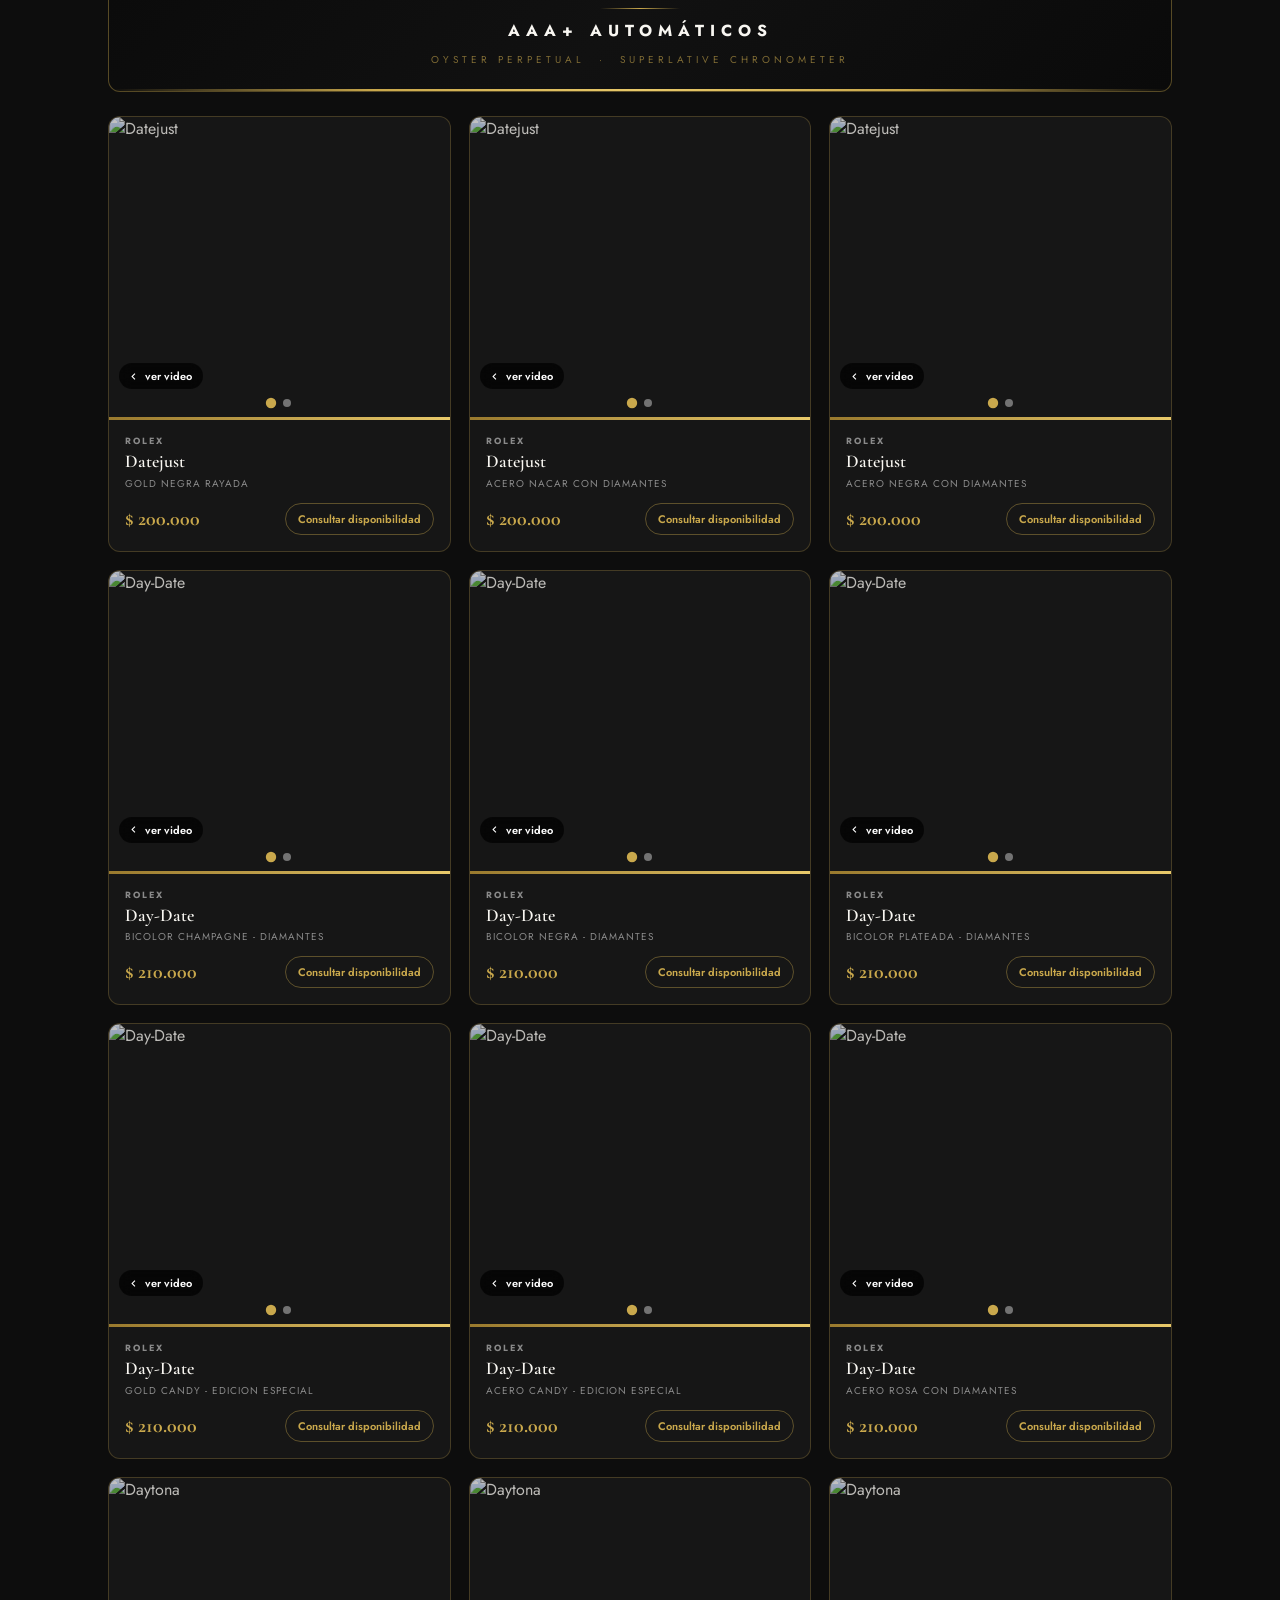
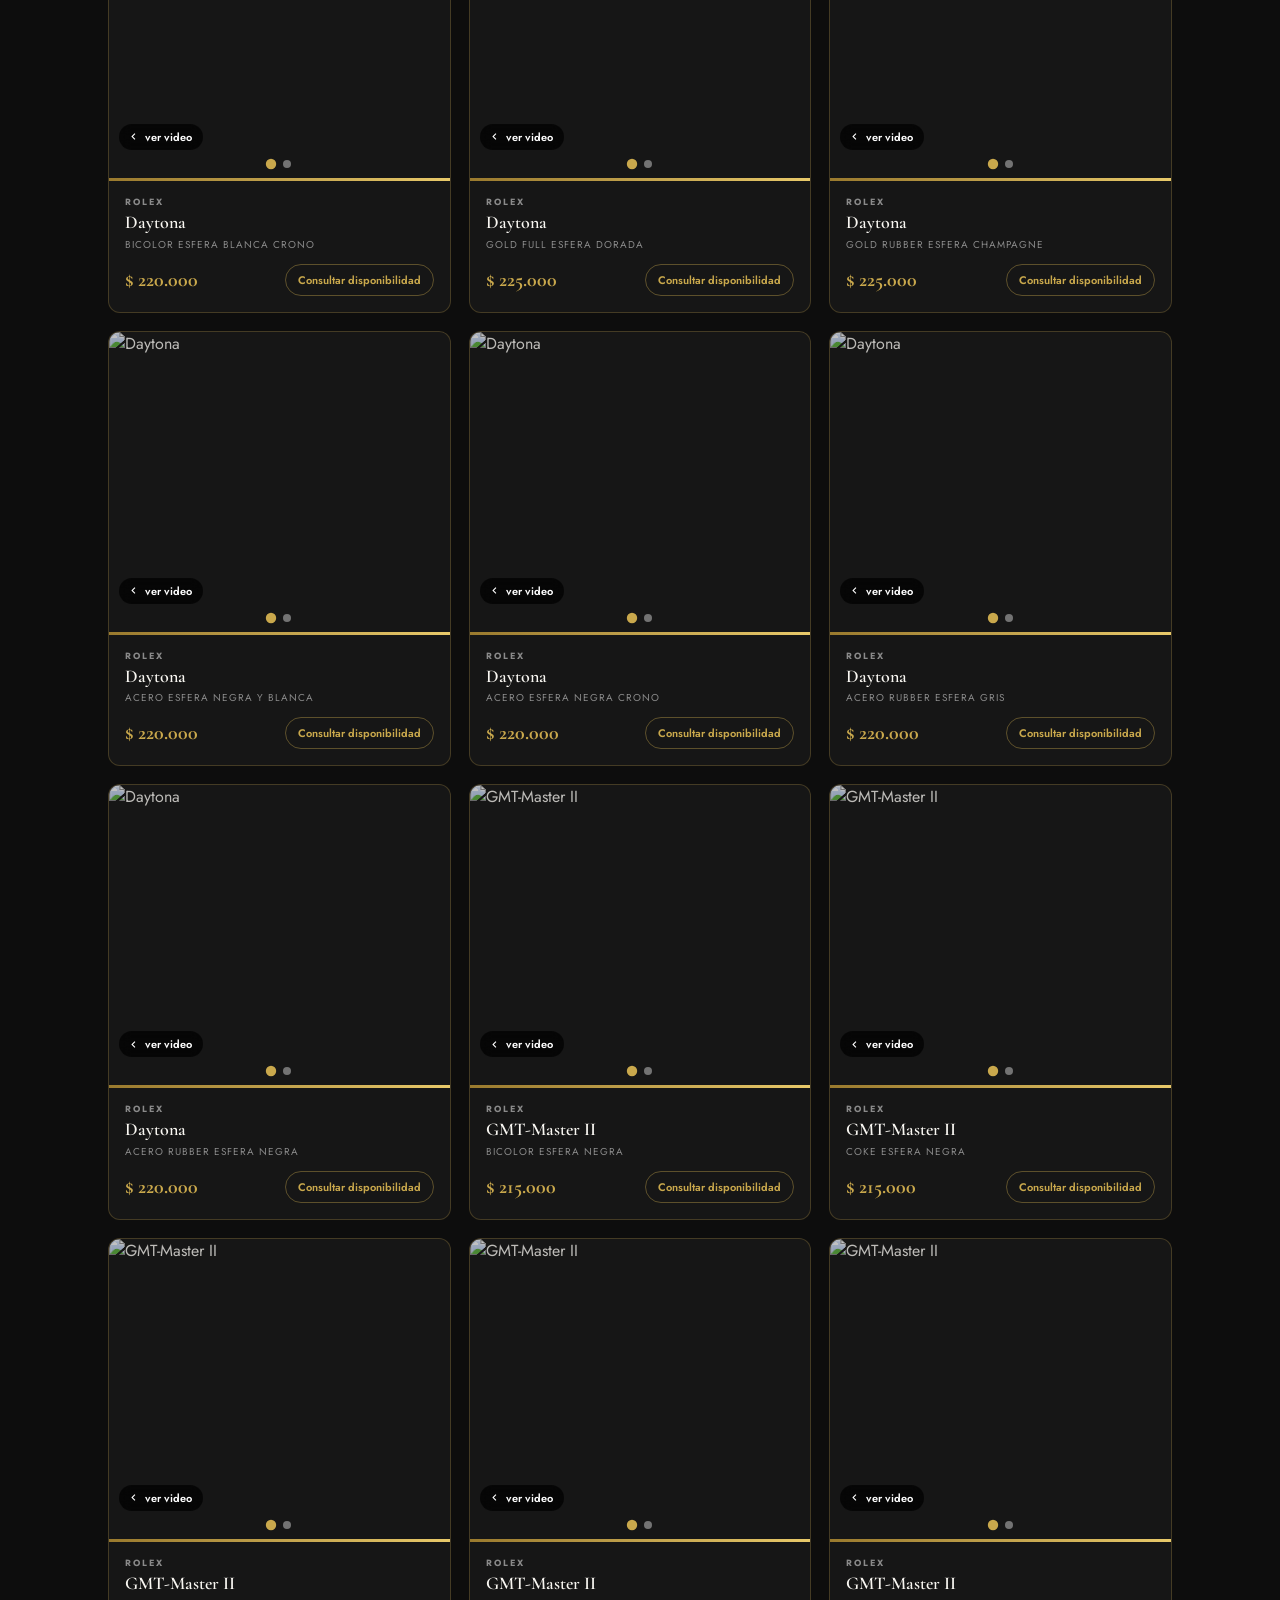
==== commit ea82ad32: "Suavizar contraste imagenes con fondo dark - filter brightness(0.78) contrast(0.92) en .card-img - I" ====
--- a/index.html
+++ b/index.html
@@ -45,7 +45,7 @@
 .grid{display:grid;grid-template-columns:repeat(auto-fill,minmax(260px,1fr));gap:18px;margin-bottom:48px}
 .card{background:var(--dark2);border:1px solid var(--border);border-radius:12px;overflow:hidden;cursor:pointer;transition:transform 0.25s,border-color 0.25s,box-shadow 0.25s;position:relative}
 .card:hover{transform:translateY(-4px);border-color:var(--gold);box-shadow:0 12px 32px rgba(0,0,0,0.5)}
-.card-img{width:100%;height:300px;object-fit:cover;object-position:center center;display:block;transition:transform 0.3s}
+.card-img{width:100%;height:300px;object-fit:cover;object-position:center center;display:block;transition:transform 0.3s;filter:brightness(0.78) contrast(0.92)}
 .card:hover .card-img{transform:scale(1.04)}
 .card-top{height:3px;background:linear-gradient(90deg,#9A7A2E,var(--gold2))}
 .card-top.patek{background:linear-gradient(90deg,#3B5998,#6495ED)}
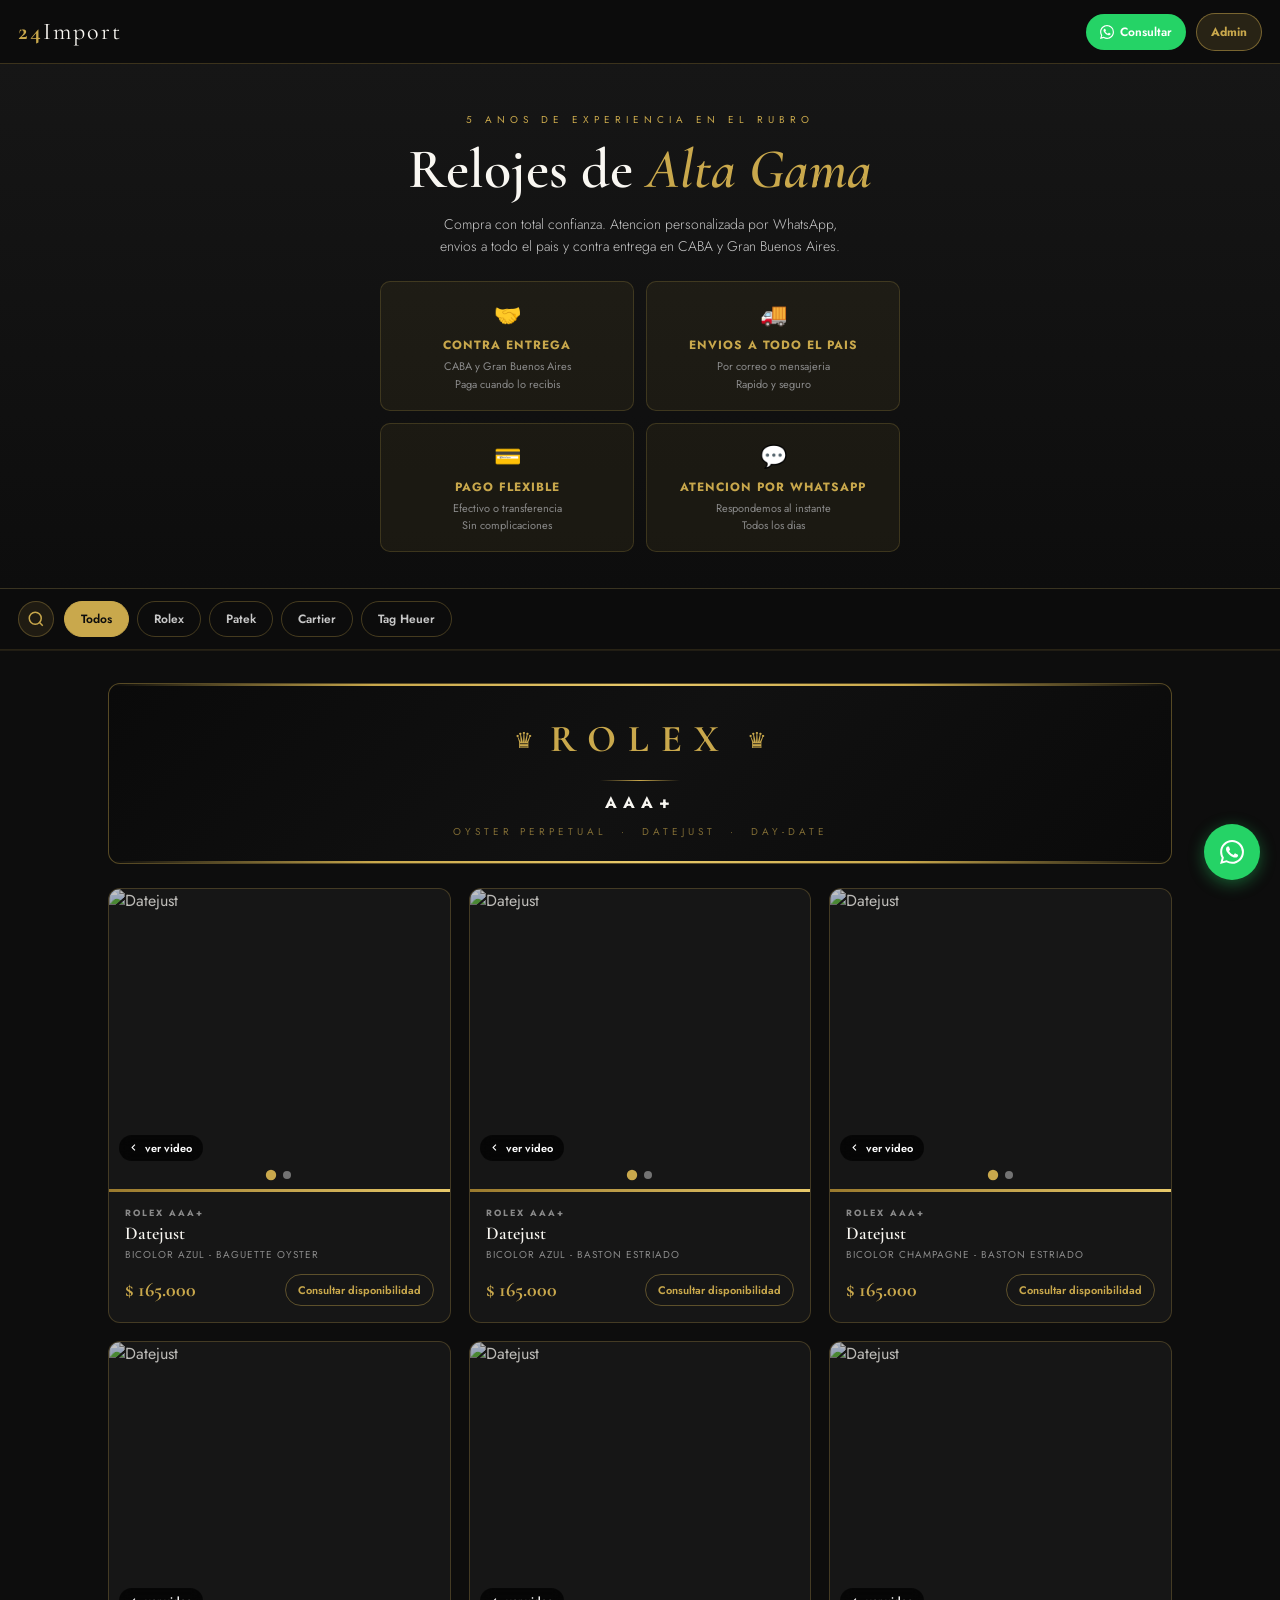
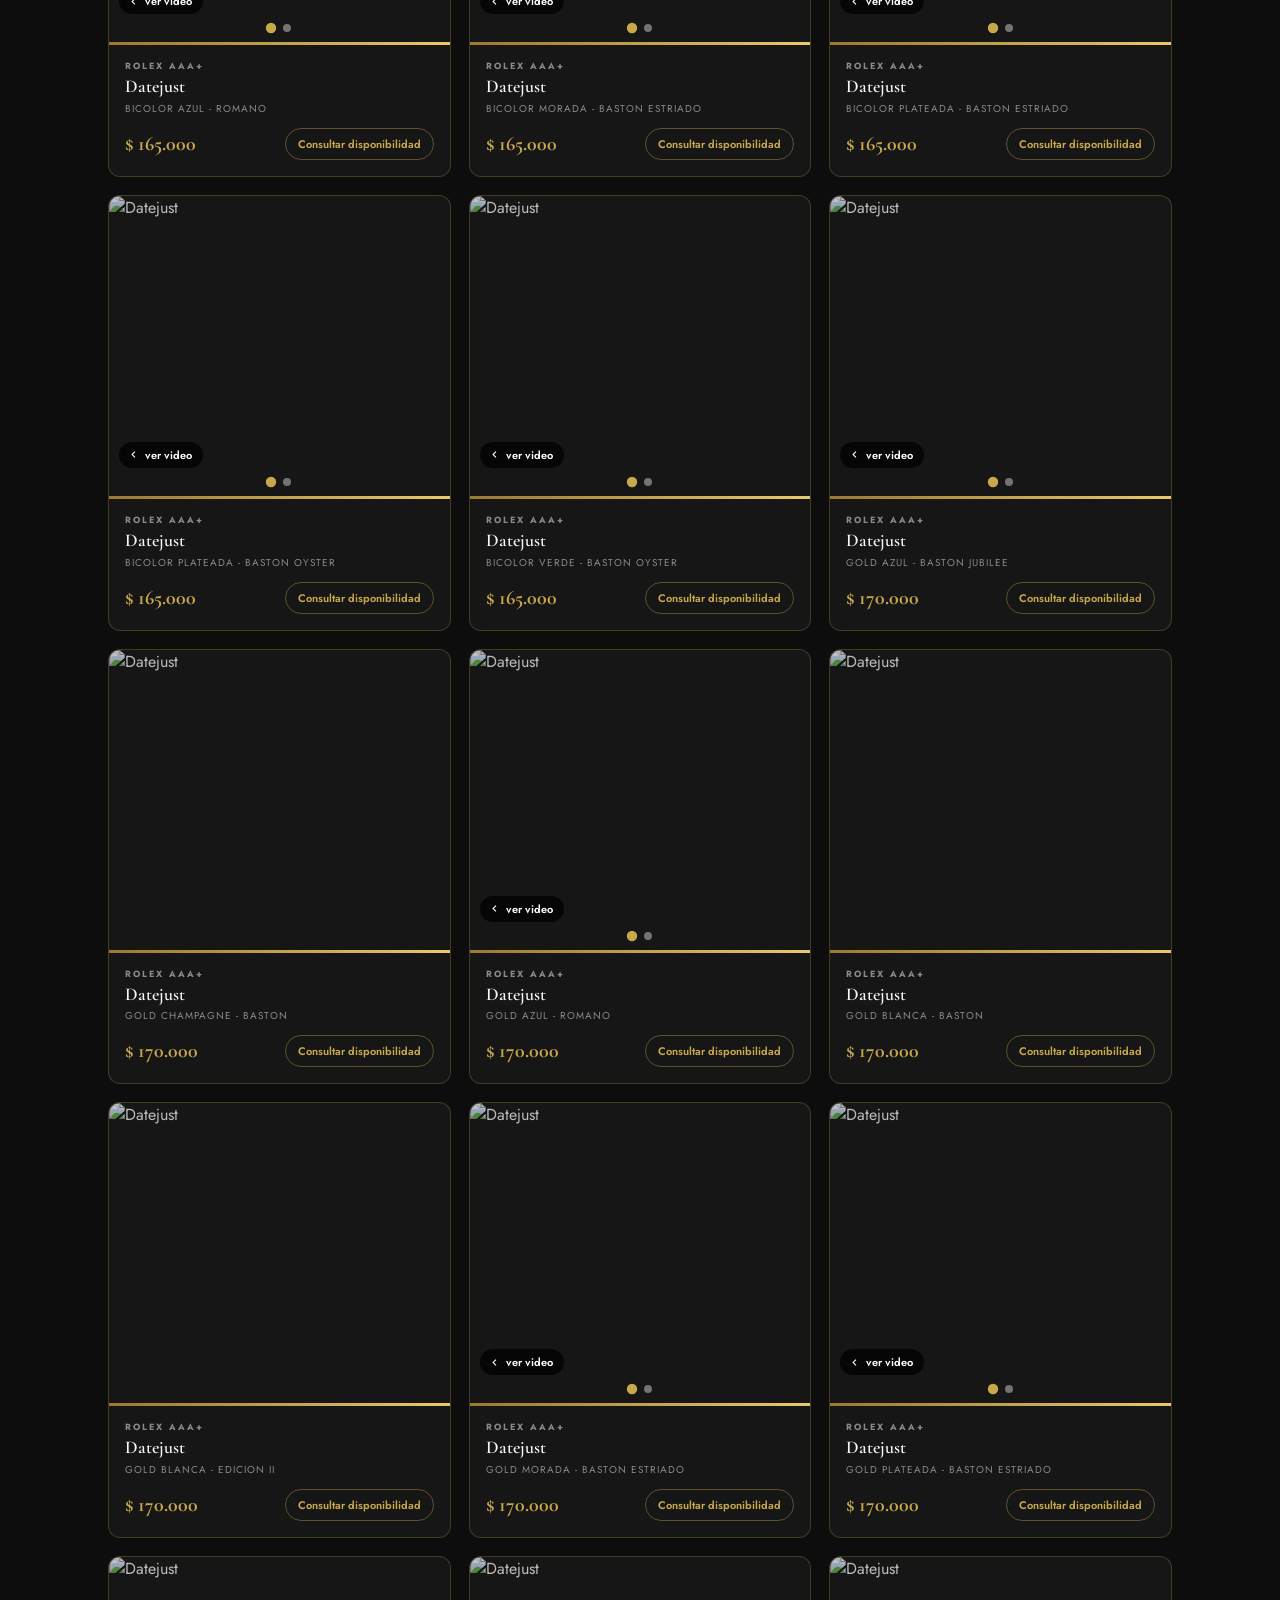
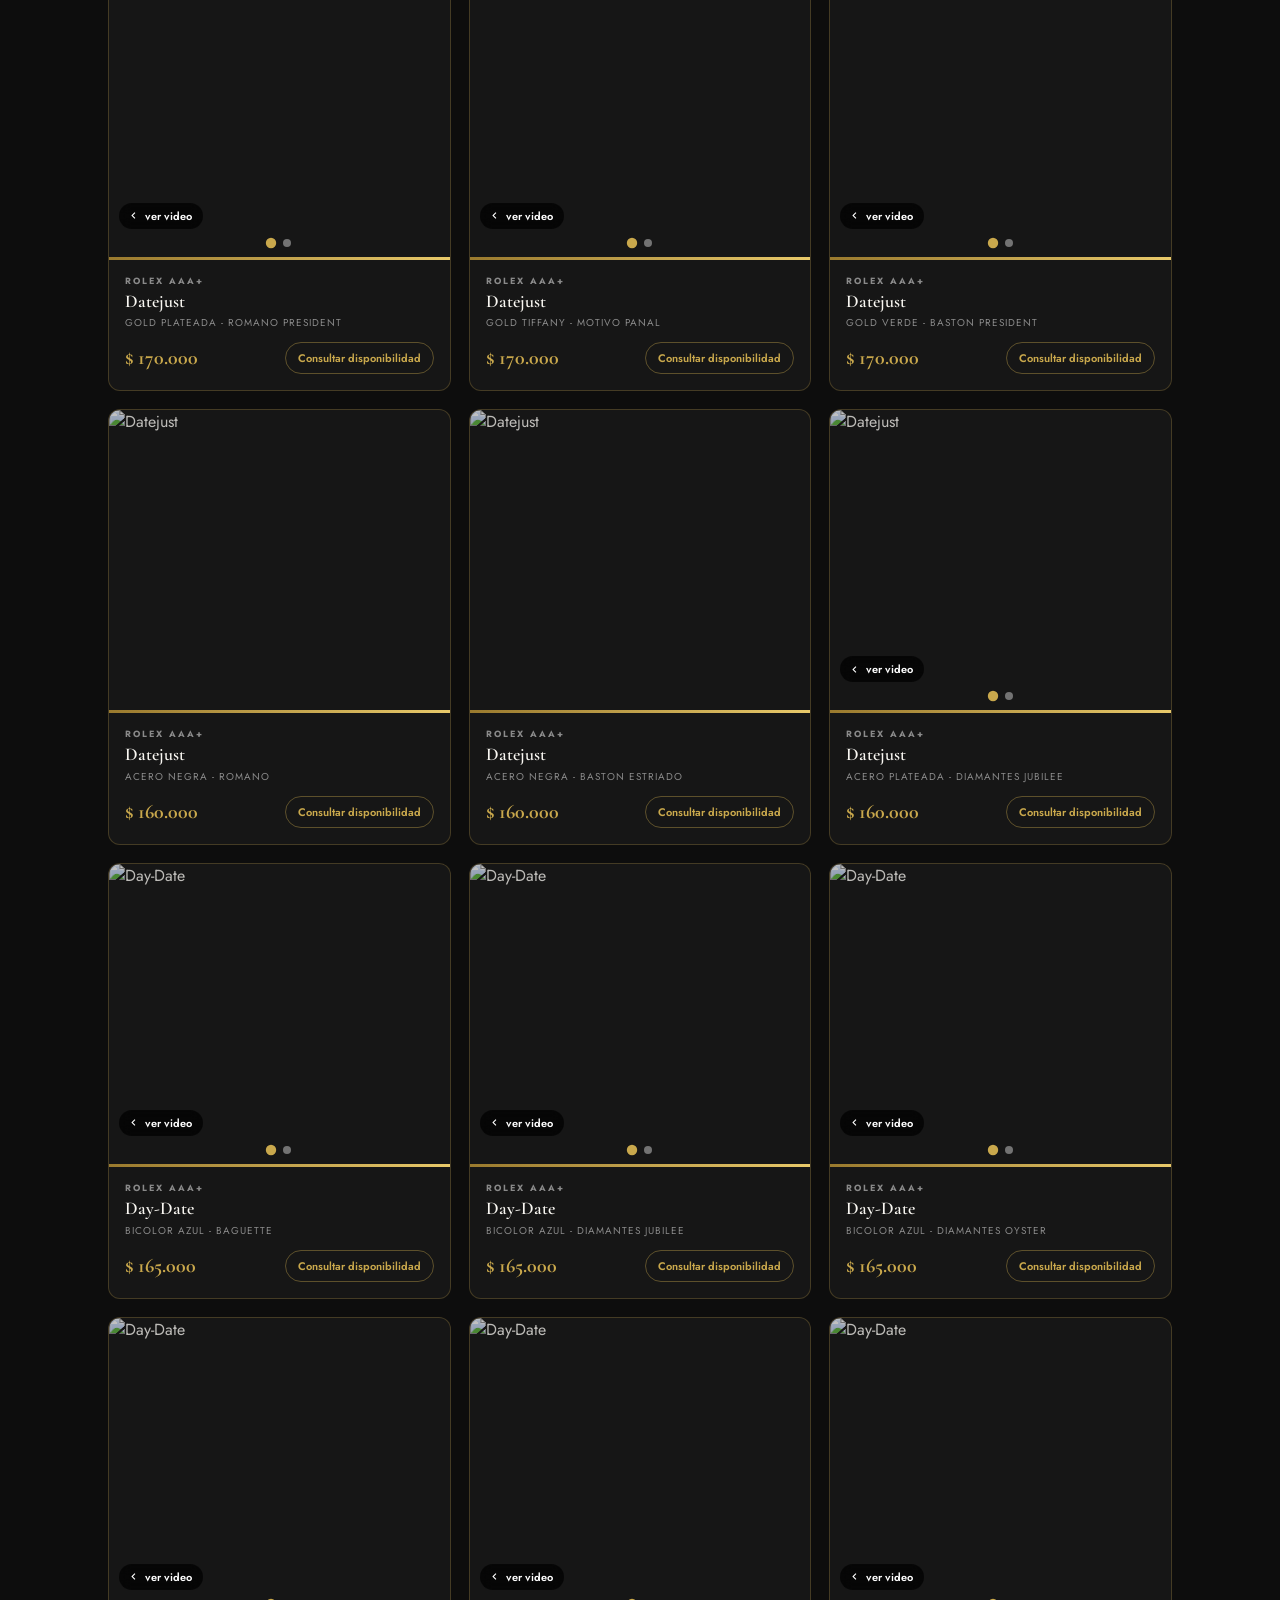
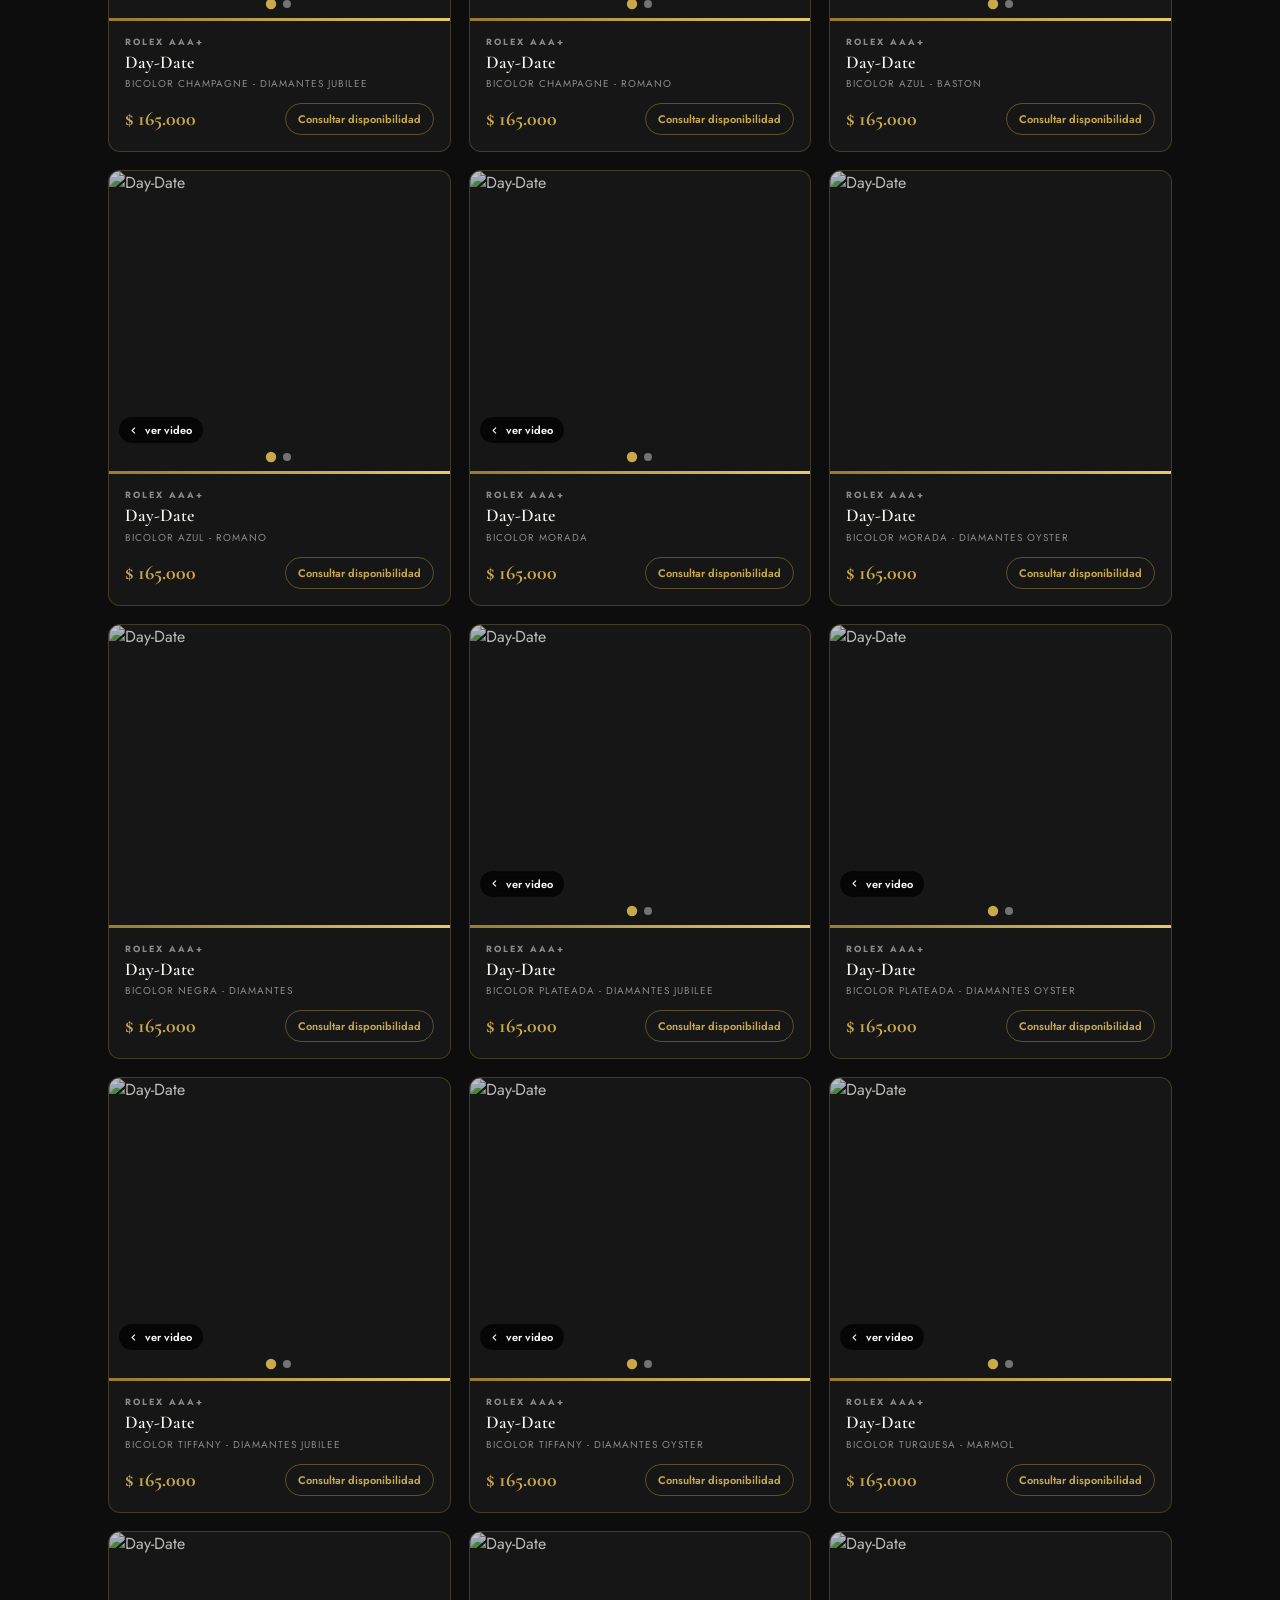
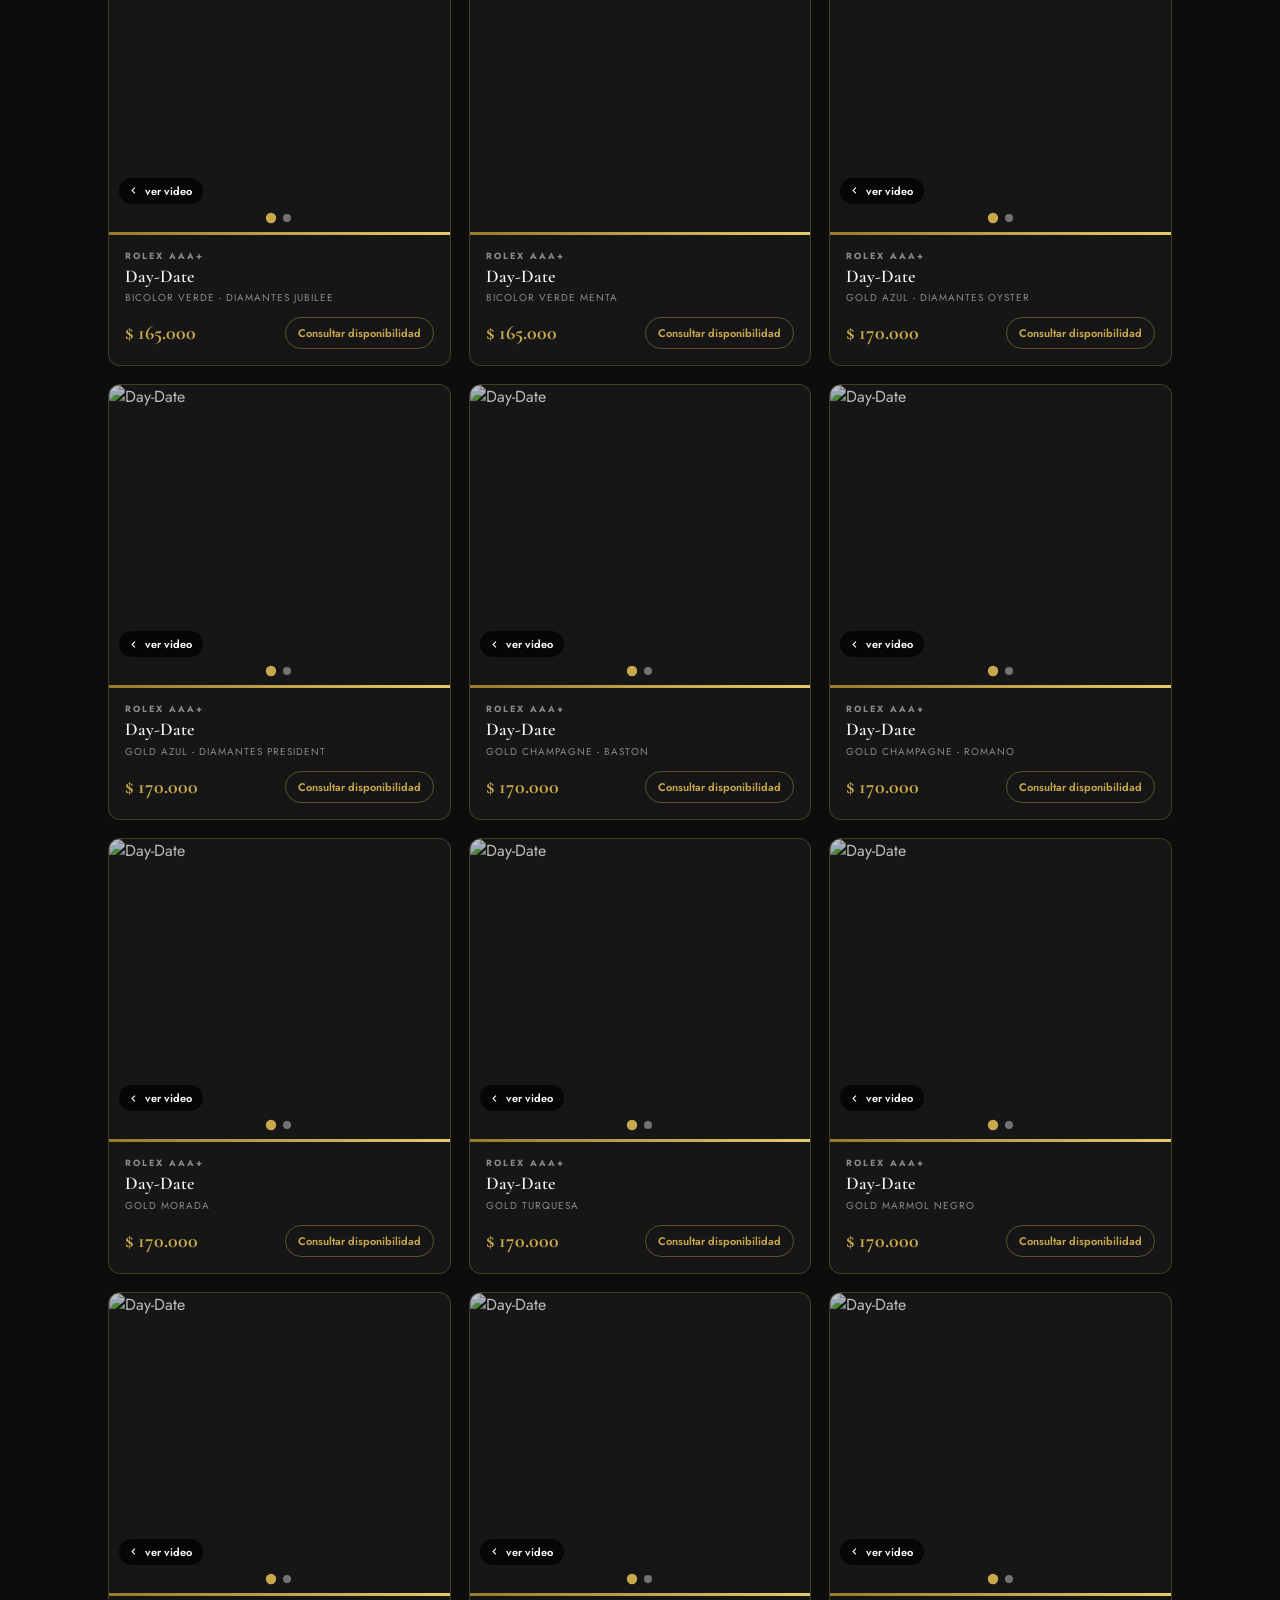
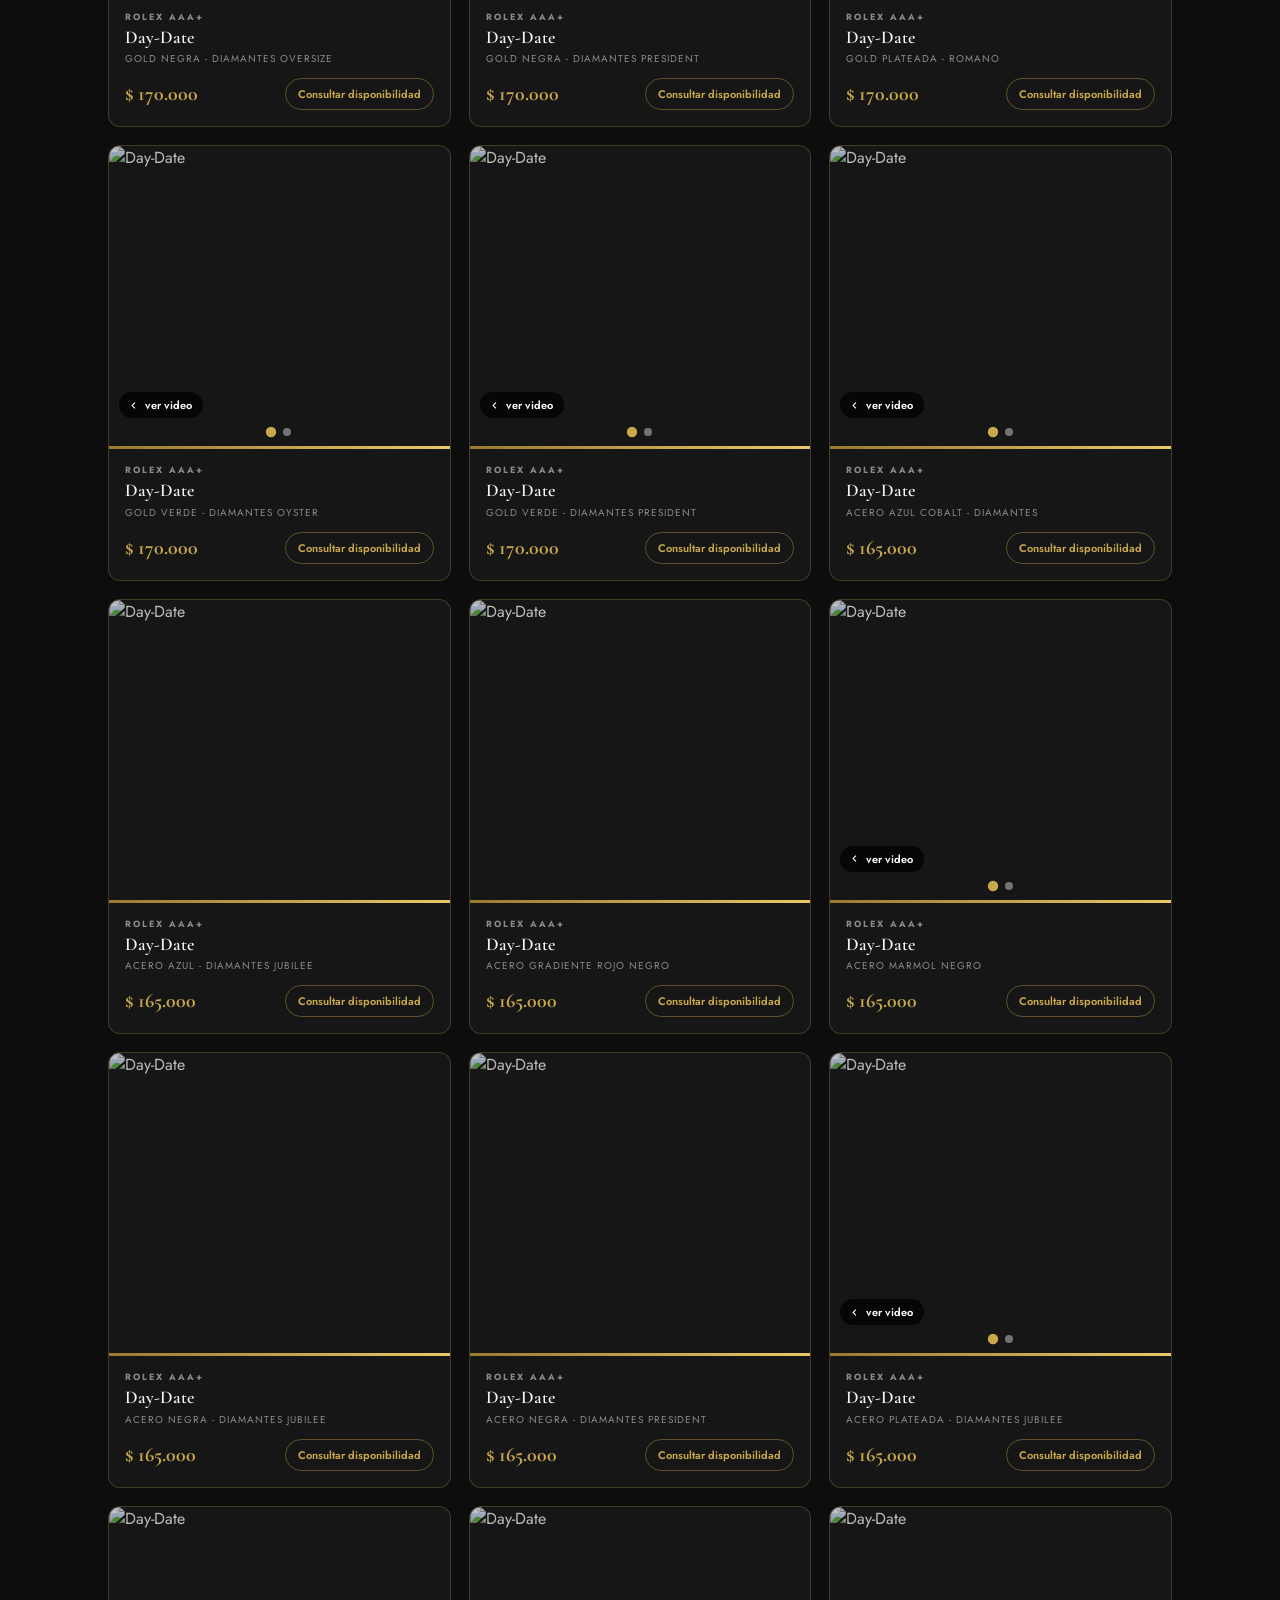
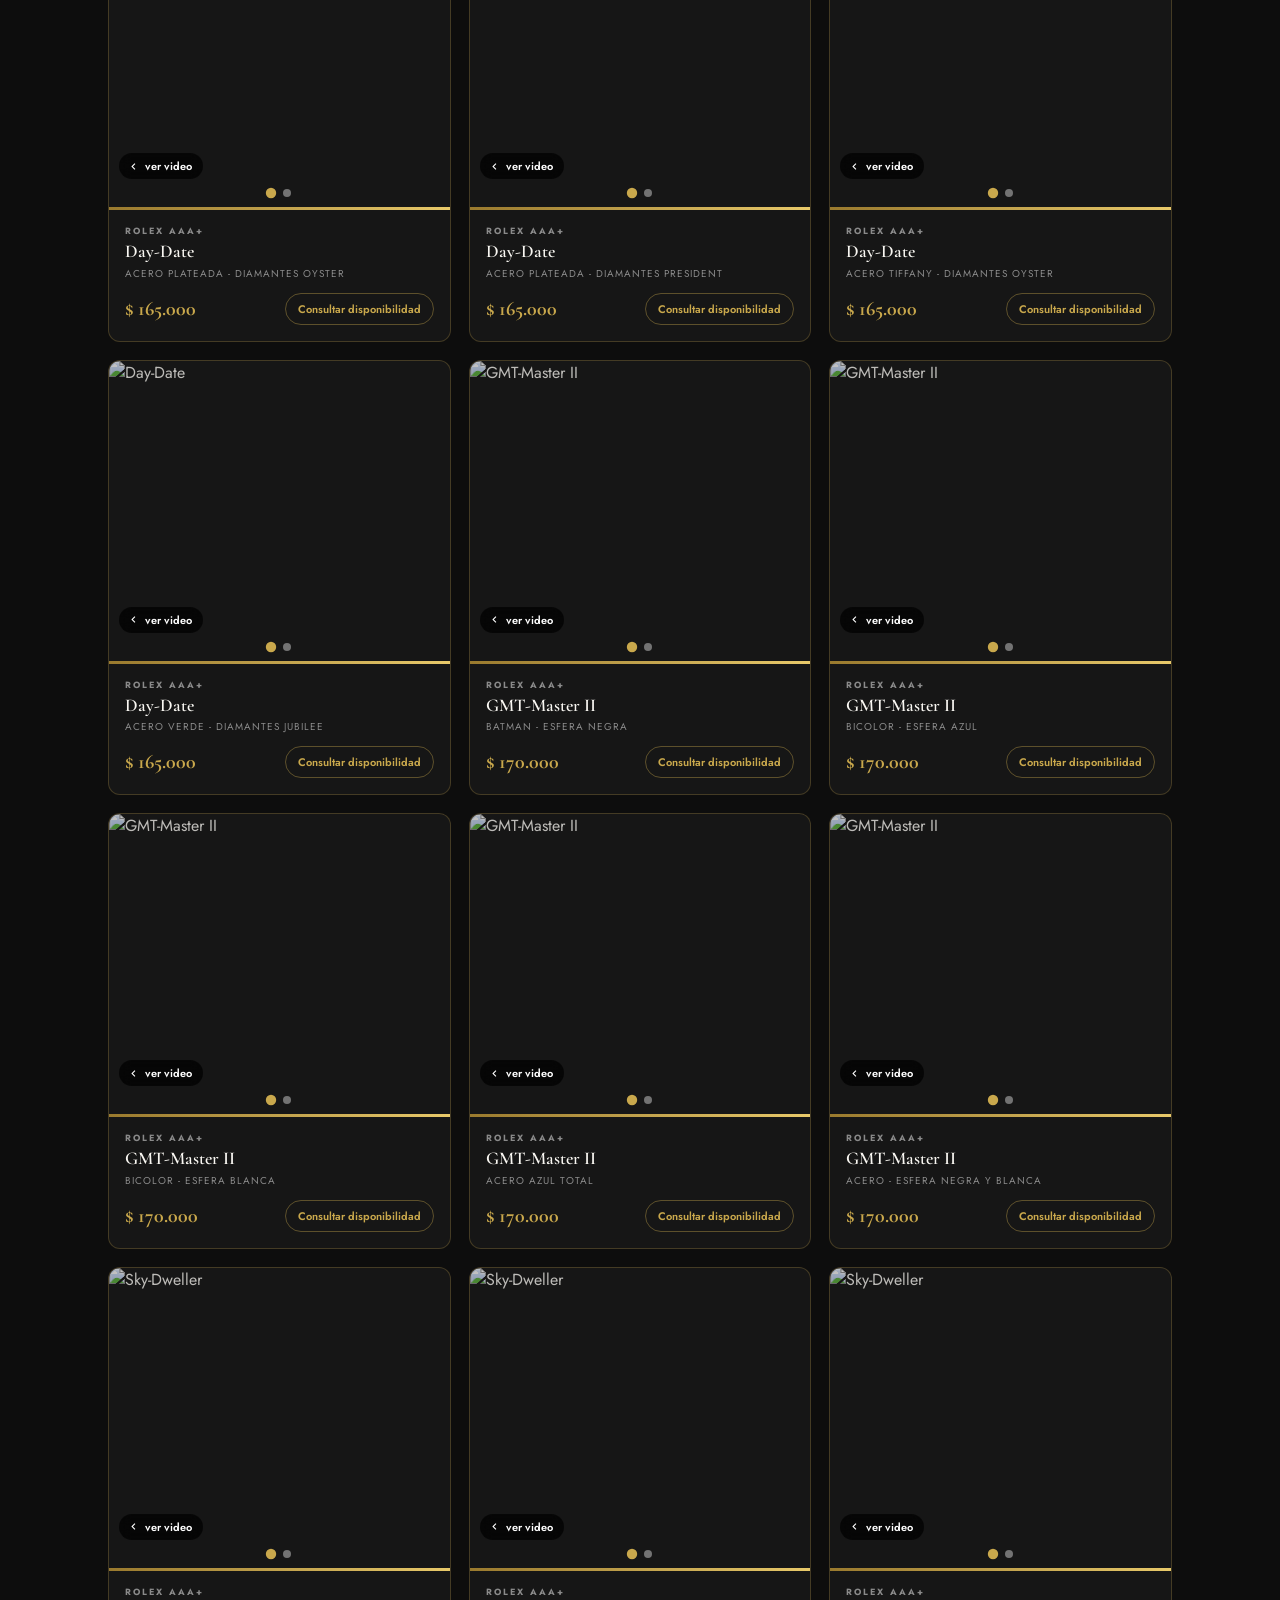
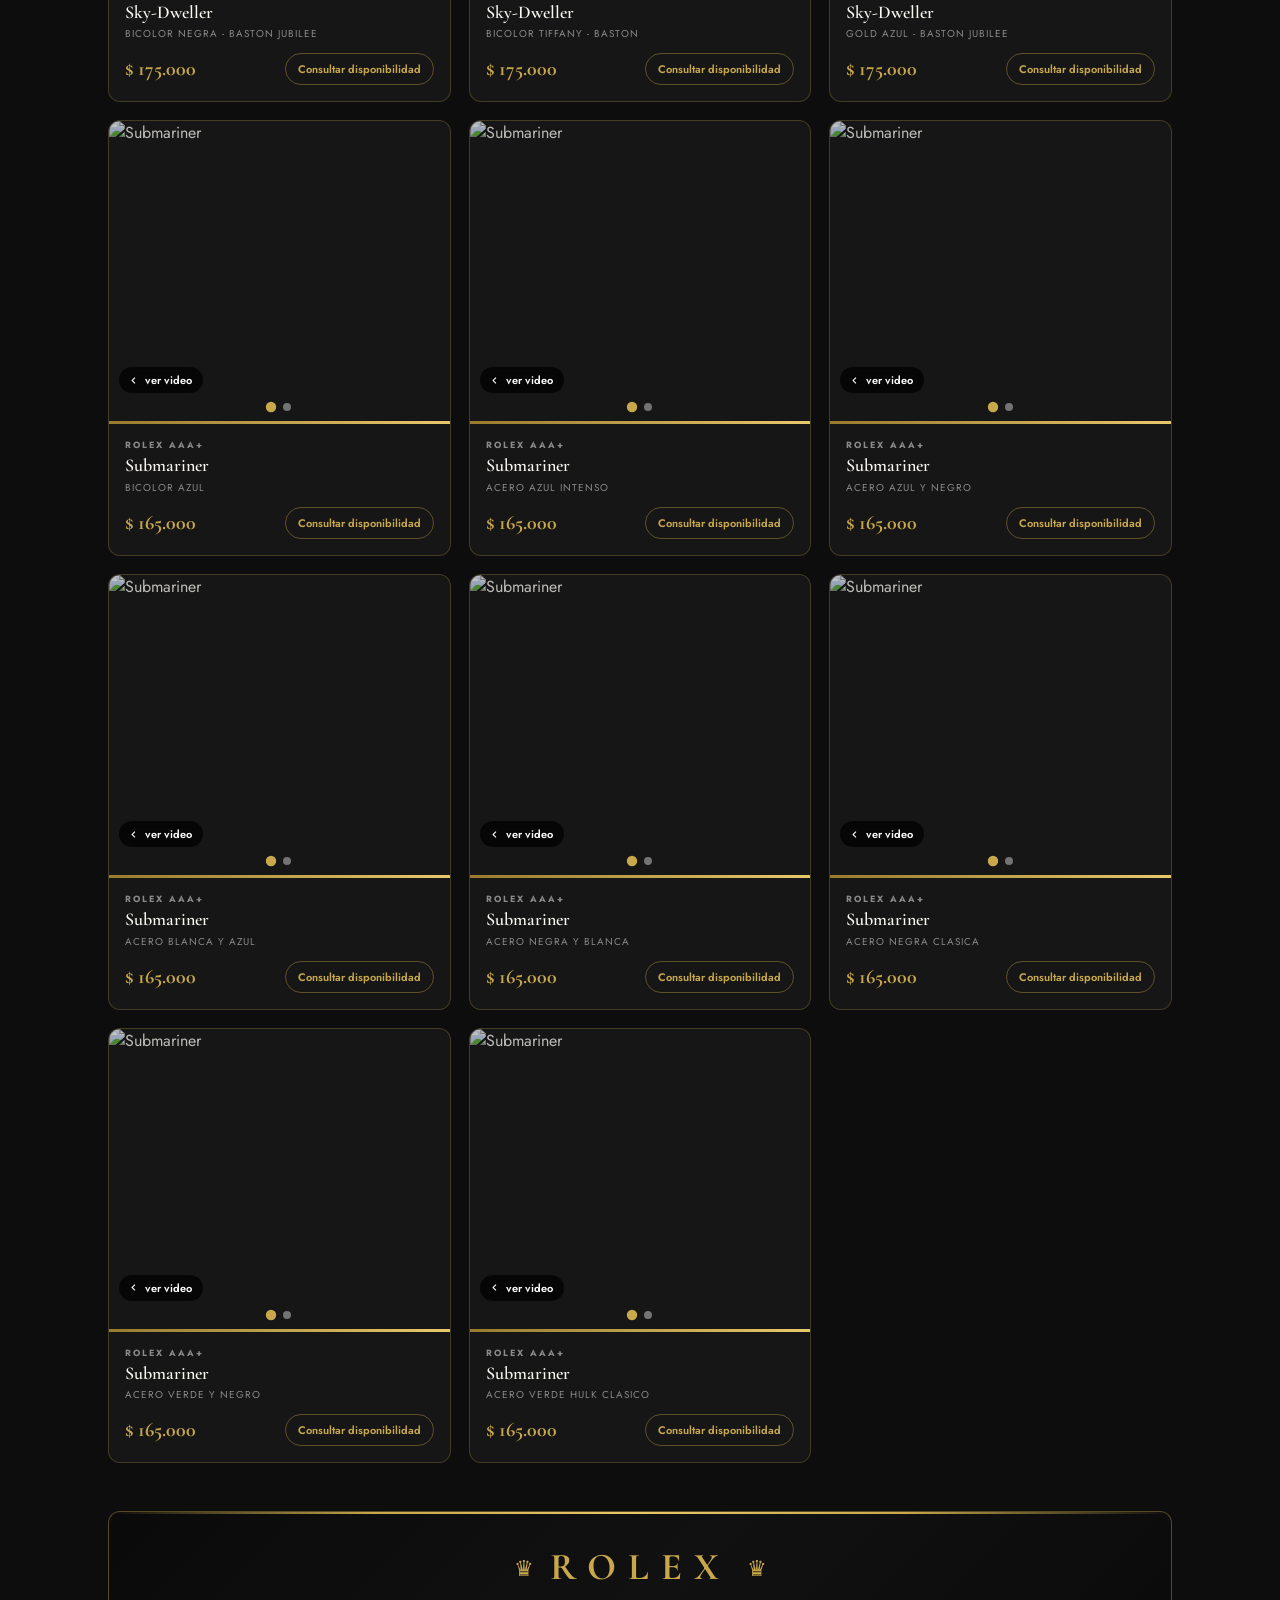
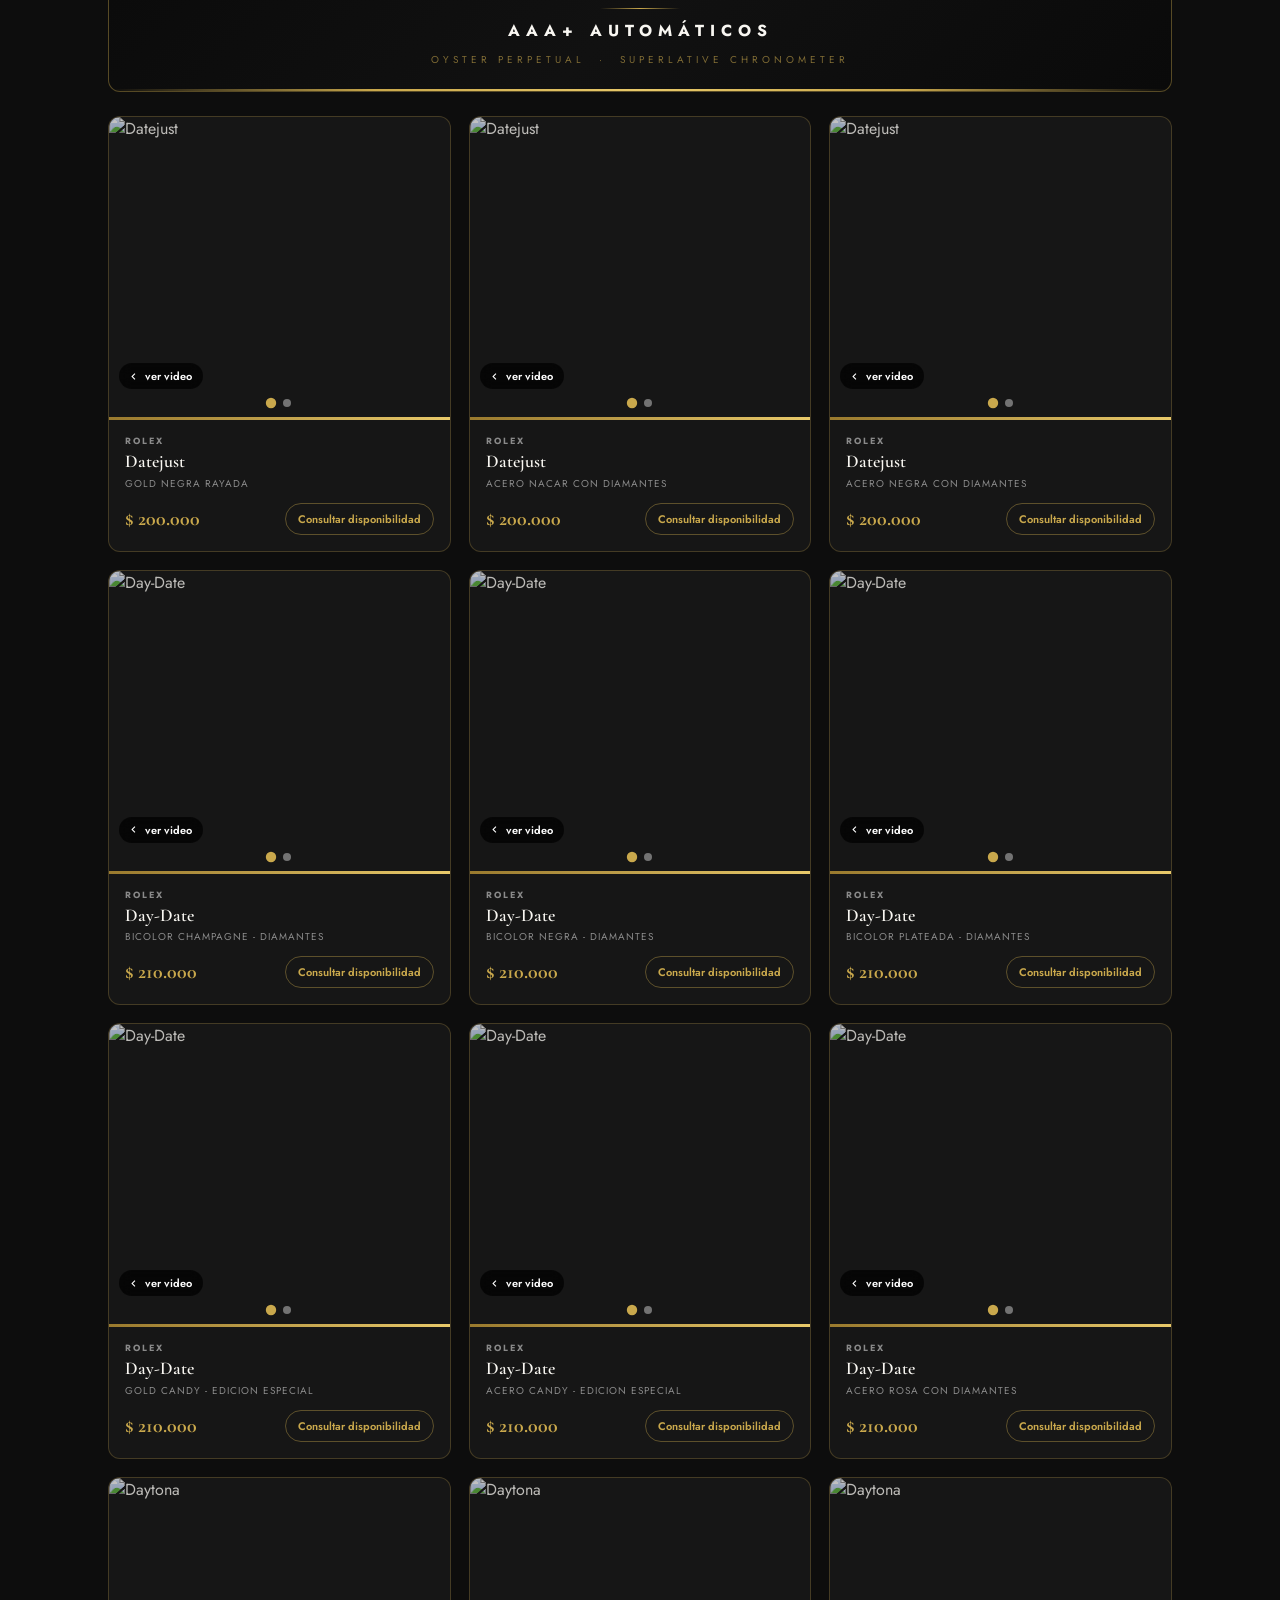
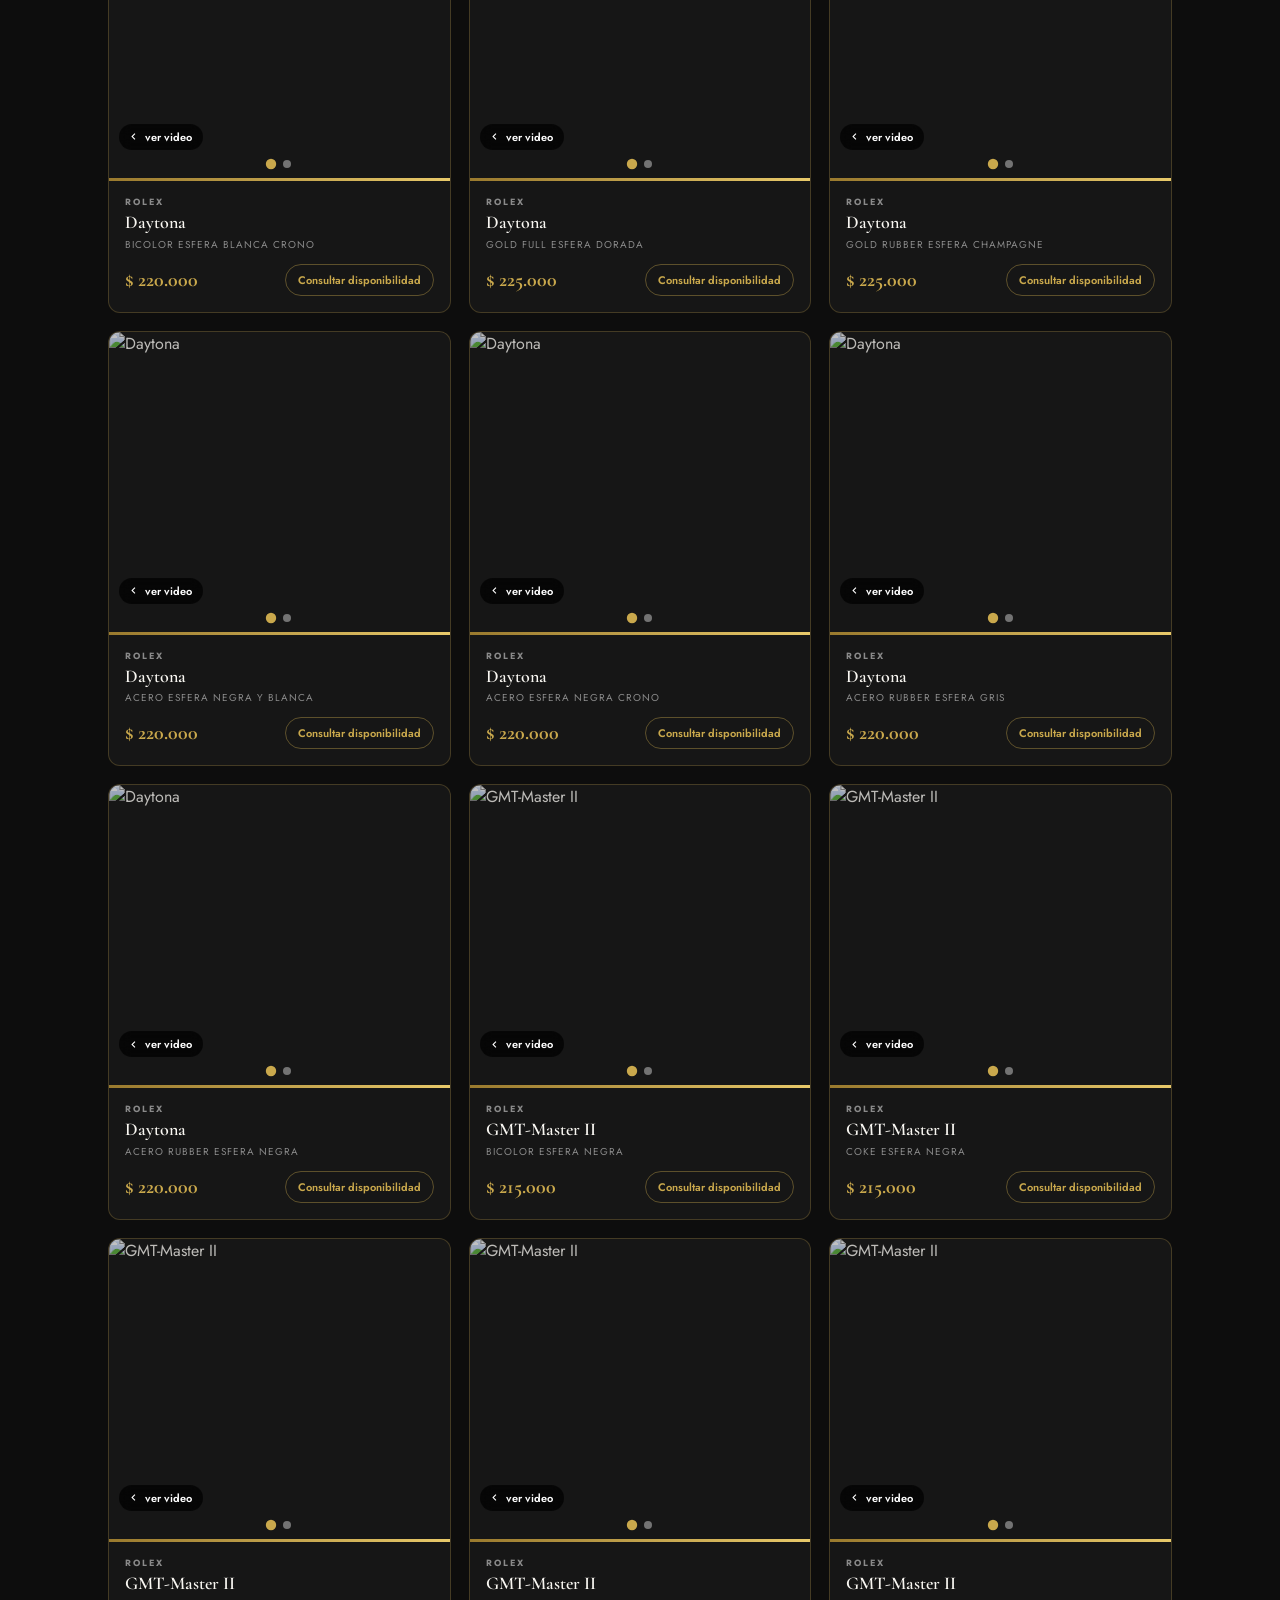
==== commit 96929445: "Sincronizar videos con cloudinary_categorizado.txt (fuente de verdad) - 13 relojes tenian video: asi" ====
--- a/index.html
+++ b/index.html
@@ -821,17 +821,17 @@
   {brand:"Rolex AAA+",model:"Datejust",variant:"Bicolor Plateada - Baston Oyster",price:"$ 165.000",status:"disponible",img:CLD_AAA+"relojes/fotos/datejust-bicolor-plateada-baston-oyster",desc:"Datejust bicolor con esfera plateada y baston. Brazalete Oyster bicolor. Acabados AAA+.",video:"relojes/videos/datejust-bicolor-plateada-baston-oyster"},
   {brand:"Rolex AAA+",model:"Datejust",variant:"Bicolor Verde - Baston Oyster",price:"$ 165.000",status:"disponible",img:CLD_AAA+"relojes/fotos/datejust-bicolor-verde-baston-oyster",desc:"Datejust bicolor con esfera verde y baston. Brazalete Oyster bicolor. Acabados AAA+.",video:"relojes/videos/datejust-bicolor-verde-baston-oyster"},
   {brand:"Rolex AAA+",model:"Datejust",variant:"Gold Azul - Baston Jubilee",price:"$ 170.000",status:"disponible",img:CLD_AAA+"relojes/fotos/datejust-gold-azul-baston-jubilee",desc:"Datejust gold con esfera azul y baston. Brazalete Jubilee dorado. Acabados AAA+.",video:"relojes/videos/datejust-gold-azul-baston-jubilee"},
-  {brand:"Rolex AAA+",model:"Datejust",variant:"Gold Champagne - Baston",price:"$ 170.000",status:"disponible",img:CLD_AAA+"relojes/fotos/datejust-gold-champagne-baston",desc:"Datejust gold con esfera champagne y baston dorado. Bisel acanalado. Acabados AAA+.",video:"relojes/videos/datejust-gold-champagne-baston"},
+  {brand:"Rolex AAA+",model:"Datejust",variant:"Gold Champagne - Baston",price:"$ 170.000",status:"disponible",img:CLD_AAA+"relojes/fotos/datejust-gold-champagne-baston",desc:"Datejust gold con esfera champagne y baston dorado. Bisel acanalado. Acabados AAA+."},
   {brand:"Rolex AAA+",model:"Datejust",variant:"Gold Azul - Romano",price:"$ 170.000",status:"disponible",img:CLD_AAA+"relojes/fotos/datejust-gold-esfera-azul-romano",desc:"Datejust gold con esfera azul e indices romanos. Caja y bisel gold. Acabados AAA+.",video:"relojes/videos/datejust-gold-esfera-azul-romano"},
-  {brand:"Rolex AAA+",model:"Datejust",variant:"Gold Blanca - Baston",price:"$ 170.000",status:"disponible",img:CLD_AAA+"relojes/fotos/datejust-gold-esfera-blanca-baston",desc:"Datejust gold con esfera blanca y baston dorado. Bisel acanalado. Acabados AAA+.",video:"relojes/videos/datejust-gold-esfera-blanca-baston"},
-  {brand:"Rolex AAA+",model:"Datejust",variant:"Gold Blanca - Edicion II",price:"$ 170.000",status:"disponible",img:CLD_AAA+"relojes/fotos/datejust-gold-esfera-blanca-v2",desc:"Datejust gold con esfera blanca, segunda version. Bisel acanalado. Acabados AAA+.",video:"relojes/videos/datejust-gold-esfera-blanca-v2"},
+  {brand:"Rolex AAA+",model:"Datejust",variant:"Gold Blanca - Baston",price:"$ 170.000",status:"disponible",img:CLD_AAA+"relojes/fotos/datejust-gold-esfera-blanca-baston",desc:"Datejust gold con esfera blanca y baston dorado. Bisel acanalado. Acabados AAA+."},
+  {brand:"Rolex AAA+",model:"Datejust",variant:"Gold Blanca - Edicion II",price:"$ 170.000",status:"disponible",img:CLD_AAA+"relojes/fotos/datejust-gold-esfera-blanca-v2",desc:"Datejust gold con esfera blanca, segunda version. Bisel acanalado. Acabados AAA+."},
   {brand:"Rolex AAA+",model:"Datejust",variant:"Gold Morada - Baston Estriado",price:"$ 170.000",status:"disponible",img:CLD_AAA+"relojes/fotos/datejust-gold-morada-baston-estriado",desc:"Datejust gold con esfera morada y baston. Bisel estriado dorado. Acabados AAA+.",video:"relojes/videos/datejust-gold-morada-baston-estriado"},
   {brand:"Rolex AAA+",model:"Datejust",variant:"Gold Plateada - Baston Estriado",price:"$ 170.000",status:"disponible",img:CLD_AAA+"relojes/fotos/datejust-gold-plateada-baston-estriado",desc:"Datejust gold con esfera plateada y baston. Bisel estriado dorado. Acabados AAA+.",video:"relojes/videos/datejust-gold-plateada-baston-estriado"},
   {brand:"Rolex AAA+",model:"Datejust",variant:"Gold Plateada - Romano President",price:"$ 170.000",status:"disponible",img:CLD_AAA+"relojes/fotos/datejust-gold-plateada-romano-president",desc:"Datejust gold con esfera plateada e indices romanos. Brazalete President dorado. Acabados AAA+.",video:"relojes/videos/datejust-gold-plateada-romano-president"},
   {brand:"Rolex AAA+",model:"Datejust",variant:"Gold Tiffany - Motivo Panal",price:"$ 170.000",status:"disponible",img:CLD_AAA+"relojes/fotos/datejust-gold-tiffany-motivo-panal",desc:"Datejust gold con esfera tiffany y motivo panal. Bisel acanalado dorado. Acabados AAA+.",video:"relojes/videos/datejust-gold-tiffany-motivo-panal"},
   {brand:"Rolex AAA+",model:"Datejust",variant:"Gold Verde - Baston President",price:"$ 170.000",status:"disponible",img:CLD_AAA+"relojes/fotos/datejust-gold-verde-baston-president",desc:"Datejust gold con esfera verde y baston. Brazalete President dorado. Acabados AAA+.",video:"relojes/videos/datejust-gold-verde-baston-president"},
-  {brand:"Rolex AAA+",model:"Datejust",variant:"Acero Negra - Romano",price:"$ 160.000",status:"disponible",img:CLD_AAA+"relojes/fotos/datejust-steel-esfera-negra-romano",desc:"Datejust acero con esfera negra e indices romanos. Bisel acanalado. Acabados AAA+.",video:"relojes/videos/datejust-steel-esfera-negra-romano"},
-  {brand:"Rolex AAA+",model:"Datejust",variant:"Acero Negra - Baston Estriado",price:"$ 160.000",status:"disponible",img:CLD_AAA+"relojes/fotos/datejust-steel-negra-baston-estriado",desc:"Datejust acero con esfera negra y baston. Bisel estriado. Acabados AAA+.",video:"relojes/videos/datejust-steel-negra-baston-estriado"},
+  {brand:"Rolex AAA+",model:"Datejust",variant:"Acero Negra - Romano",price:"$ 160.000",status:"disponible",img:CLD_AAA+"relojes/fotos/datejust-steel-esfera-negra-romano",desc:"Datejust acero con esfera negra e indices romanos. Bisel acanalado. Acabados AAA+."},
+  {brand:"Rolex AAA+",model:"Datejust",variant:"Acero Negra - Baston Estriado",price:"$ 160.000",status:"disponible",img:CLD_AAA+"relojes/fotos/datejust-steel-negra-baston-estriado",desc:"Datejust acero con esfera negra y baston. Bisel estriado. Acabados AAA+."},
   {brand:"Rolex AAA+",model:"Datejust",variant:"Acero Plateada - Diamantes Jubilee",price:"$ 160.000",status:"disponible",img:CLD_AAA+"relojes/fotos/datejust-steel-plateada-diamantes-jubilee",desc:"Datejust acero con esfera plateada y diamantes. Brazalete Jubilee. Acabados AAA+.",video:"relojes/videos/datejust-steel-plateada-diamantes-jubilee"},
   {brand:"Rolex AAA+",model:"Day-Date",variant:"Bicolor Azul - Baguette",price:"$ 165.000",status:"disponible",img:CLD_AAA+"relojes/fotos/day-date-bicolor-azul-baguette-viernes",desc:"Day-Date bicolor con esfera azul y bisel baguette. Brazalete President. Acabados AAA+.",video:"relojes/videos/day-date-bicolor-azul-baguette-viernes"},
   {brand:"Rolex AAA+",model:"Day-Date",variant:"Bicolor Azul - Diamantes Jubilee",price:"$ 165.000",status:"disponible",img:CLD_AAA+"relojes/fotos/day-date-bicolor-azul-diamantes-jubilee",desc:"Day-Date bicolor con esfera azul y diamantes. Brazalete Jubilee bicolor. Acabados AAA+.",video:"relojes/videos/day-date-bicolor-azul-diamantes-jubilee"},
@@ -841,15 +841,15 @@
   {brand:"Rolex AAA+",model:"Day-Date",variant:"Bicolor Azul - Baston",price:"$ 165.000",status:"disponible",img:CLD_AAA+"relojes/fotos/day-date-bicolor-esfera-azul-baston",desc:"Day-Date bicolor con esfera azul y baston. Brazalete President bicolor. Acabados AAA+.",video:"relojes/videos/day-date-bicolor-esfera-azul-baston"},
   {brand:"Rolex AAA+",model:"Day-Date",variant:"Bicolor Azul - Romano",price:"$ 165.000",status:"disponible",img:CLD_AAA+"relojes/fotos/day-date-bicolor-esfera-azul-romano",desc:"Day-Date bicolor con esfera azul e indices romanos. Brazalete President. Acabados AAA+.",video:"relojes/videos/day-date-bicolor-esfera-azul-romano"},
   {brand:"Rolex AAA+",model:"Day-Date",variant:"Bicolor Morada",price:"$ 165.000",status:"disponible",img:CLD_AAA+"relojes/fotos/day-date-bicolor-esfera-morada",desc:"Day-Date bicolor con esfera morada. Brazalete President bicolor. Acabados AAA+.",video:"relojes/videos/day-date-bicolor-esfera-morada"},
-  {brand:"Rolex AAA+",model:"Day-Date",variant:"Bicolor Morada - Diamantes Oyster",price:"$ 165.000",status:"disponible",img:CLD_AAA+"relojes/fotos/day-date-bicolor-morada-diamantes-oyster",desc:"Day-Date bicolor con esfera morada y diamantes. Brazalete Oyster. Acabados AAA+.",video:"relojes/videos/day-date-bicolor-morada-diamantes-oyster"},
-  {brand:"Rolex AAA+",model:"Day-Date",variant:"Bicolor Negra - Diamantes",price:"$ 165.000",status:"disponible",img:CLD_AAA+"relojes/fotos/day-date-bicolor-negra-diamantes-smooth",desc:"Day-Date bicolor con esfera negra y diamantes. Bisel smooth. Acabados AAA+.",video:"relojes/videos/day-date-bicolor-negra-diamantes-smooth"},
+  {brand:"Rolex AAA+",model:"Day-Date",variant:"Bicolor Morada - Diamantes Oyster",price:"$ 165.000",status:"disponible",img:CLD_AAA+"relojes/fotos/day-date-bicolor-morada-diamantes-oyster",desc:"Day-Date bicolor con esfera morada y diamantes. Brazalete Oyster. Acabados AAA+."},
+  {brand:"Rolex AAA+",model:"Day-Date",variant:"Bicolor Negra - Diamantes",price:"$ 165.000",status:"disponible",img:CLD_AAA+"relojes/fotos/day-date-bicolor-negra-diamantes-smooth",desc:"Day-Date bicolor con esfera negra y diamantes. Bisel smooth. Acabados AAA+."},
   {brand:"Rolex AAA+",model:"Day-Date",variant:"Bicolor Plateada - Diamantes Jubilee",price:"$ 165.000",status:"disponible",img:CLD_AAA+"relojes/fotos/day-date-bicolor-plateada-diamantes-jubilee",desc:"Day-Date bicolor con esfera plateada y diamantes. Brazalete Jubilee. Acabados AAA+.",video:"relojes/videos/day-date-bicolor-plateada-diamantes-jubilee"},
   {brand:"Rolex AAA+",model:"Day-Date",variant:"Bicolor Plateada - Diamantes Oyster",price:"$ 165.000",status:"disponible",img:CLD_AAA+"relojes/fotos/day-date-bicolor-plateada-diamantes-oyster",desc:"Day-Date bicolor con esfera plateada y diamantes. Brazalete Oyster. Acabados AAA+.",video:"relojes/videos/day-date-bicolor-plateada-diamantes-oyster"},
   {brand:"Rolex AAA+",model:"Day-Date",variant:"Bicolor Tiffany - Diamantes Jubilee",price:"$ 165.000",status:"disponible",img:CLD_AAA+"relojes/fotos/day-date-bicolor-tiffany-diamantes-jubilee",desc:"Day-Date bicolor con esfera tiffany y diamantes. Brazalete Jubilee. Acabados AAA+.",video:"relojes/videos/day-date-bicolor-tiffany-diamantes-jubilee"},
   {brand:"Rolex AAA+",model:"Day-Date",variant:"Bicolor Tiffany - Diamantes Oyster",price:"$ 165.000",status:"disponible",img:CLD_AAA+"relojes/fotos/day-date-bicolor-tiffany-diamantes-oyster",desc:"Day-Date bicolor con esfera tiffany y diamantes. Brazalete Oyster. Acabados AAA+.",video:"relojes/videos/day-date-bicolor-tiffany-diamantes-oyster"},
   {brand:"Rolex AAA+",model:"Day-Date",variant:"Bicolor Turquesa - Marmol",price:"$ 165.000",status:"disponible",img:CLD_AAA+"relojes/fotos/day-date-bicolor-turquesa-marmol",desc:"Day-Date bicolor con esfera turquesa y efecto marmol. Brazalete President. Acabados AAA+.",video:"relojes/videos/day-date-bicolor-turquesa-marmol"},
   {brand:"Rolex AAA+",model:"Day-Date",variant:"Bicolor Verde - Diamantes Jubilee",price:"$ 165.000",status:"disponible",img:CLD_AAA+"relojes/fotos/day-date-bicolor-verde-diamantes-jubilee",desc:"Day-Date bicolor con esfera verde y diamantes. Brazalete Jubilee. Acabados AAA+.",video:"relojes/videos/day-date-bicolor-verde-diamantes-jubilee"},
-  {brand:"Rolex AAA+",model:"Day-Date",variant:"Bicolor Verde Menta",price:"$ 165.000",status:"disponible",img:CLD_AAA+"relojes/fotos/day-date-bicolor-verde-menta",desc:"Day-Date bicolor con esfera verde menta. Brazalete President bicolor. Acabados AAA+.",video:"relojes/videos/day-date-bicolor-verde-menta"},
+  {brand:"Rolex AAA+",model:"Day-Date",variant:"Bicolor Verde Menta",price:"$ 165.000",status:"disponible",img:CLD_AAA+"relojes/fotos/day-date-bicolor-verde-menta",desc:"Day-Date bicolor con esfera verde menta. Brazalete President bicolor. Acabados AAA+."},
   {brand:"Rolex AAA+",model:"Day-Date",variant:"Gold Azul - Diamantes Oyster",price:"$ 170.000",status:"disponible",img:CLD_AAA+"relojes/fotos/day-date-gold-azul-diamantes-oyster",desc:"Day-Date gold con esfera azul y diamantes. Brazalete Oyster dorado. Acabados AAA+.",video:"relojes/videos/day-date-gold-azul-diamantes-oyster"},
   {brand:"Rolex AAA+",model:"Day-Date",variant:"Gold Azul - Diamantes President",price:"$ 170.000",status:"disponible",img:CLD_AAA+"relojes/fotos/day-date-gold-azul-diamantes-president",desc:"Day-Date gold con esfera azul y diamantes. Brazalete President dorado. Acabados AAA+.",video:"relojes/videos/day-date-gold-azul-diamantes-president"},
   {brand:"Rolex AAA+",model:"Day-Date",variant:"Gold Champagne - Baston",price:"$ 170.000",status:"disponible",img:CLD_AAA+"relojes/fotos/day-date-gold-champagne-baston",desc:"Day-Date gold con esfera champagne y baston. Brazalete President dorado. Acabados AAA+.",video:"relojes/videos/day-date-gold-champagne-baston"},
@@ -863,11 +863,11 @@
   {brand:"Rolex AAA+",model:"Day-Date",variant:"Gold Verde - Diamantes Oyster",price:"$ 170.000",status:"disponible",img:CLD_AAA+"relojes/fotos/day-date-gold-verde-diamantes-oyster",desc:"Day-Date gold con esfera verde y diamantes. Brazalete Oyster dorado. Acabados AAA+.",video:"relojes/videos/day-date-gold-verde-diamantes-oyster"},
   {brand:"Rolex AAA+",model:"Day-Date",variant:"Gold Verde - Diamantes President",price:"$ 170.000",status:"disponible",img:CLD_AAA+"relojes/fotos/day-date-gold-verde-diamantes-president",desc:"Day-Date gold con esfera verde y diamantes. Brazalete President dorado. Acabados AAA+.",video:"relojes/videos/day-date-gold-verde-diamantes-president"},
   {brand:"Rolex AAA+",model:"Day-Date",variant:"Acero Azul Cobalt - Diamantes",price:"$ 165.000",status:"disponible",img:CLD_AAA+"relojes/fotos/day-date-steel-azul-cobalt-diamantes",desc:"Day-Date acero con esfera azul cobalt y diamantes. Brazalete President. Acabados AAA+.",video:"relojes/videos/day-date-steel-azul-cobalt-diamantes"},
-  {brand:"Rolex AAA+",model:"Day-Date",variant:"Acero Azul - Diamantes Jubilee",price:"$ 165.000",status:"disponible",img:CLD_AAA+"relojes/fotos/day-date-steel-azul-diamantes-jubilee",desc:"Day-Date acero con esfera azul y diamantes. Brazalete Jubilee. Acabados AAA+.",video:"relojes/videos/day-date-steel-azul-diamantes-jubilee"},
-  {brand:"Rolex AAA+",model:"Day-Date",variant:"Acero Gradiente Rojo Negro",price:"$ 165.000",status:"disponible",img:CLD_AAA+"relojes/fotos/day-date-steel-gradiente-rojo-negro",desc:"Day-Date acero con esfera gradiente rojo-negro. Brazalete President. Acabados AAA+.",video:"relojes/videos/day-date-steel-gradiente-rojo-negro"},
+  {brand:"Rolex AAA+",model:"Day-Date",variant:"Acero Azul - Diamantes Jubilee",price:"$ 165.000",status:"disponible",img:CLD_AAA+"relojes/fotos/day-date-steel-azul-diamantes-jubilee",desc:"Day-Date acero con esfera azul y diamantes. Brazalete Jubilee. Acabados AAA+."},
+  {brand:"Rolex AAA+",model:"Day-Date",variant:"Acero Gradiente Rojo Negro",price:"$ 165.000",status:"disponible",img:CLD_AAA+"relojes/fotos/day-date-steel-gradiente-rojo-negro",desc:"Day-Date acero con esfera gradiente rojo-negro. Brazalete President. Acabados AAA+."},
   {brand:"Rolex AAA+",model:"Day-Date",variant:"Acero Marmol Negro",price:"$ 165.000",status:"disponible",img:CLD_AAA+"relojes/fotos/day-date-steel-marmol-negro",desc:"Day-Date acero con esfera efecto marmol negro. Brazalete President. Acabados AAA+.",video:"relojes/videos/day-date-steel-marmol-negro"},
-  {brand:"Rolex AAA+",model:"Day-Date",variant:"Acero Negra - Diamantes Jubilee",price:"$ 165.000",status:"disponible",img:CLD_AAA+"relojes/fotos/day-date-steel-negra-diamantes-jubilee",desc:"Day-Date acero con esfera negra y diamantes. Brazalete Jubilee. Acabados AAA+.",video:"relojes/videos/day-date-steel-negra-diamantes-jubilee"},
-  {brand:"Rolex AAA+",model:"Day-Date",variant:"Acero Negra - Diamantes President",price:"$ 165.000",status:"disponible",img:CLD_AAA+"relojes/fotos/day-date-steel-negra-diamantes-president",desc:"Day-Date acero con esfera negra y diamantes. Brazalete President. Acabados AAA+.",video:"relojes/videos/day-date-steel-negra-diamantes-president"},
+  {brand:"Rolex AAA+",model:"Day-Date",variant:"Acero Negra - Diamantes Jubilee",price:"$ 165.000",status:"disponible",img:CLD_AAA+"relojes/fotos/day-date-steel-negra-diamantes-jubilee",desc:"Day-Date acero con esfera negra y diamantes. Brazalete Jubilee. Acabados AAA+."},
+  {brand:"Rolex AAA+",model:"Day-Date",variant:"Acero Negra - Diamantes President",price:"$ 165.000",status:"disponible",img:CLD_AAA+"relojes/fotos/day-date-steel-negra-diamantes-president",desc:"Day-Date acero con esfera negra y diamantes. Brazalete President. Acabados AAA+."},
   {brand:"Rolex AAA+",model:"Day-Date",variant:"Acero Plateada - Diamantes Jubilee",price:"$ 165.000",status:"disponible",img:CLD_AAA+"relojes/fotos/day-date-steel-plateada-diamantes-jubilee",desc:"Day-Date acero con esfera plateada y diamantes. Brazalete Jubilee. Acabados AAA+.",video:"relojes/videos/day-date-steel-plateada-diamantes-jubilee"},
   {brand:"Rolex AAA+",model:"Day-Date",variant:"Acero Plateada - Diamantes Oyster",price:"$ 165.000",status:"disponible",img:CLD_AAA+"relojes/fotos/day-date-steel-plateada-diamantes-oyster",desc:"Day-Date acero con esfera plateada y diamantes. Brazalete Oyster. Acabados AAA+.",video:"relojes/videos/day-date-steel-plateada-diamantes-oyster"},
   {brand:"Rolex AAA+",model:"Day-Date",variant:"Acero Plateada - Diamantes President",price:"$ 165.000",status:"disponible",img:CLD_AAA+"relojes/fotos/day-date-steel-plateada-diamantes-president",desc:"Day-Date acero con esfera plateada y diamantes. Brazalete President. Acabados AAA+.",video:"relojes/videos/day-date-steel-plateada-diamantes-president"},
@@ -933,7 +933,7 @@
   {brand:"Tag Heuer",model:"Carrera",variant:"Acero Negra - Segundero Rojo",price:"$ 280.000",status:"disponible",img:CLD_AAA+"relojes/fotos/carrera-steel-negra-segundero-rojo",desc:"Carrera acero con esfera negra y segundero rojo. Deportivo y elegante. Precision suiza."},
   {brand:"Tag Heuer",model:"Formula 1",variant:"Crono Amarilla Rubber",price:"$ 280.000",status:"disponible",img:CLD_AAA+"relojes/fotos/formula1-crono-amarilla-rubber-amarillo",desc:"Formula 1 cronografo con esfera amarilla y correa rubber amarilla. El mas audaz de la coleccion.",video:"relojes/videos/formula1-crono-amarilla-rubber-amarillo"},
   {brand:"Tag Heuer",model:"Formula 1",variant:"Crono Amarilla Acero",price:"$ 280.000",status:"disponible",img:CLD_AAA+"relojes/fotos/formula1-crono-esfera-amarilla-steel",desc:"Formula 1 cronografo acero con esfera amarilla. Inspirado en la maxima velocidad.",video:"relojes/videos/formula1-crono-esfera-amarilla-steel"},
-  {brand:"Tag Heuer",model:"Formula 1",variant:"Crono Naranja Acero",price:"$ 280.000",status:"disponible",img:CLD_AAA+"relojes/fotos/formula1-crono-esfera-naranja-steel",desc:"Formula 1 cronografo acero con esfera naranja. Impacto visual maximo en la pista.",video:"relojes/videos/formula1-crono-esfera-naranja-steel"},
+  {brand:"Tag Heuer",model:"Formula 1",variant:"Crono Naranja Acero",price:"$ 280.000",status:"disponible",img:CLD_AAA+"relojes/fotos/formula1-crono-esfera-naranja-steel",desc:"Formula 1 cronografo acero con esfera naranja. Impacto visual maximo en la pista."},
   {brand:"Tag Heuer",model:"Formula 1",variant:"Crono Negra Tachymetre",price:"$ 280.000",status:"disponible",img:CLD_AAA+"relojes/fotos/formula1-crono-esfera-negra-tachymetre",desc:"Formula 1 cronografo con esfera negra y tachymetro. Mide velocidades hasta 400 km/h.",video:"relojes/videos/formula1-crono-esfera-negra-tachymetre"},
   {brand:"Tag Heuer",model:"Formula 1",variant:"Crono Roja Rubber",price:"$ 280.000",status:"disponible",img:CLD_AAA+"relojes/fotos/formula1-crono-esfera-roja-rubber",desc:"Formula 1 cronografo con esfera roja y correa rubber. Energia y velocidad en tu muneca.",video:"relojes/videos/formula1-crono-esfera-roja-rubber"},
   {brand:"Tag Heuer",model:"Formula 1",variant:"Crono Roja Tachymetre",price:"$ 280.000",status:"disponible",img:CLD_AAA+"relojes/fotos/formula1-crono-esfera-roja-tachymetre",desc:"Formula 1 cronografo con esfera roja y tachymetro. El rojo de la velocidad.",video:"relojes/videos/formula1-crono-esfera-roja-tachymetre"},
@@ -972,7 +972,7 @@
       h += "<div class=\"card-media\">";
       h += "<div class=\"card-slides\">";
       h += "<div class=\"card-slide\"><img class=\""+imgClass+"\" src=\""+w.img+"\" alt=\""+w.model+"\" loading=\"lazy\"></div>";
-      h += "<div class=\"card-slide\"><video class=\""+vidClass+"\" src=\""+CLDV+w.video+"\" muted loop playsinline preload=\"none\"></video></div>";
+      h += "<div class=\"card-slide\"><video class=\""+vidClass+"\" src=\""+CLDV+w.video+"\" poster=\""+w.img+"\" muted loop playsinline preload=\"none\"></video></div>";
       h += "</div>";
       h += "<div class=\"swipe-dots\"><div class=\"swipe-dot active\"></div><div class=\"swipe-dot\"></div></div>";
       h += "<div class=\"swipe-hint\"><svg width=\"13\" height=\"13\" viewBox=\"0 0 24 24\" fill=\"white\"><path d=\"M15.41 16.59L10.83 12l4.58-4.59L14 6l-6 6 6 6z\"/></svg>ver video</div>";
@@ -1015,7 +1015,7 @@
         vidObserver.unobserve(entry.target);
       }
     });
-  }, { rootMargin: "400px 0px" }) : null;
+  }, { rootMargin: "1000px 0px" }) : null;
 
   document.querySelectorAll(".card-media").forEach(function(media) {
     if (vidObserver) { vidObserver.observe(media); }
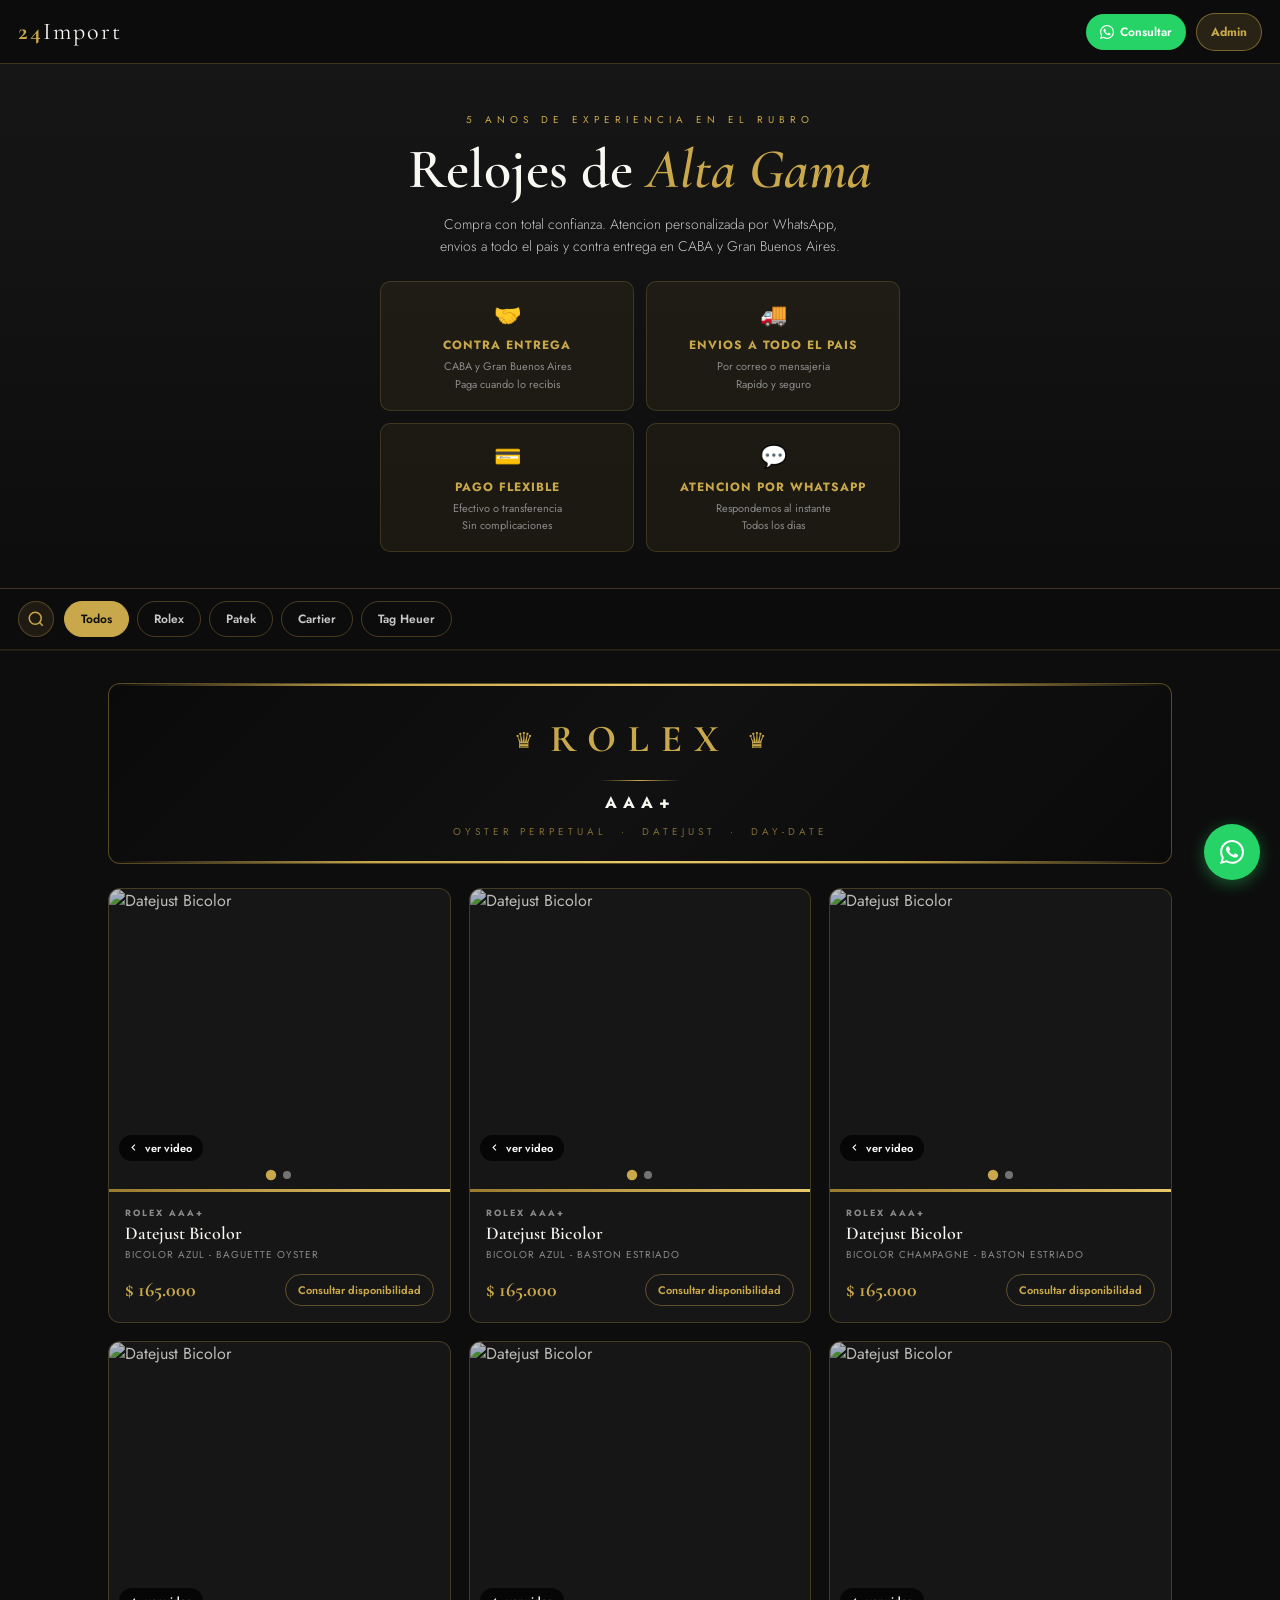
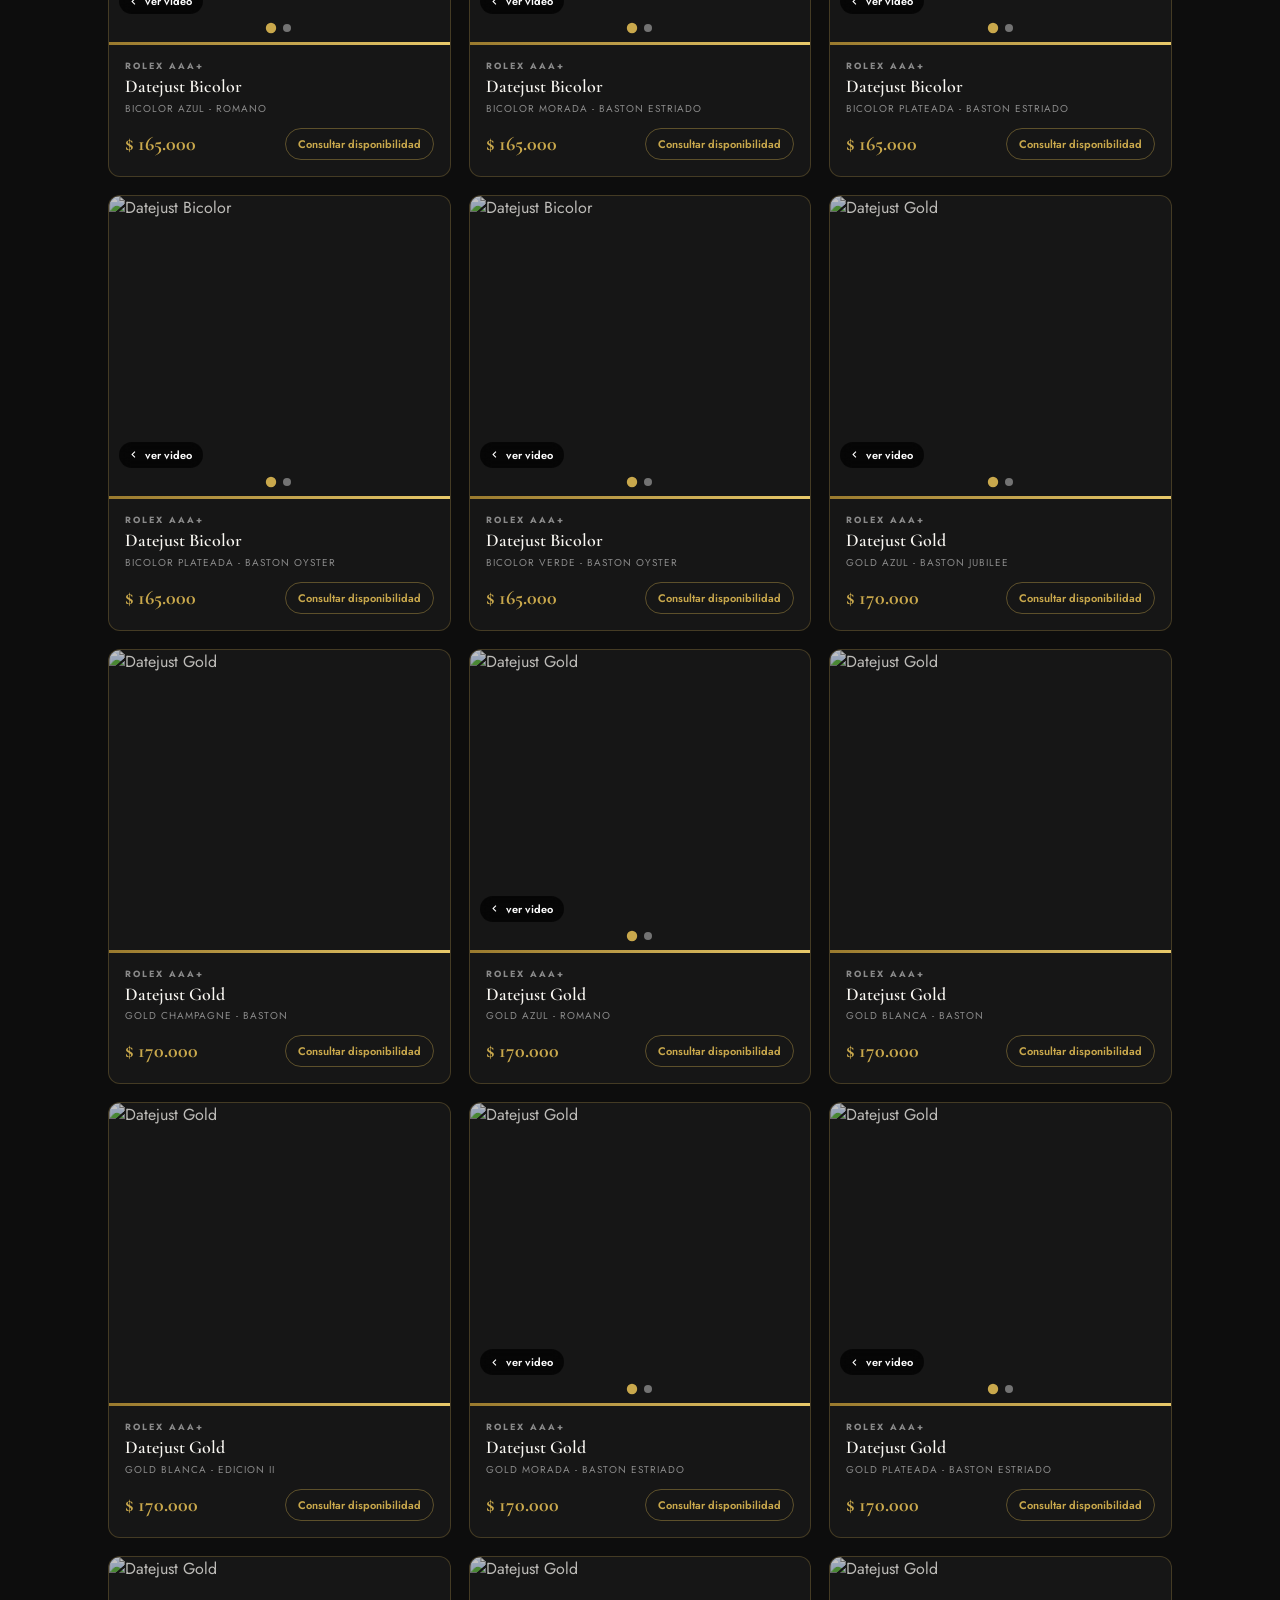
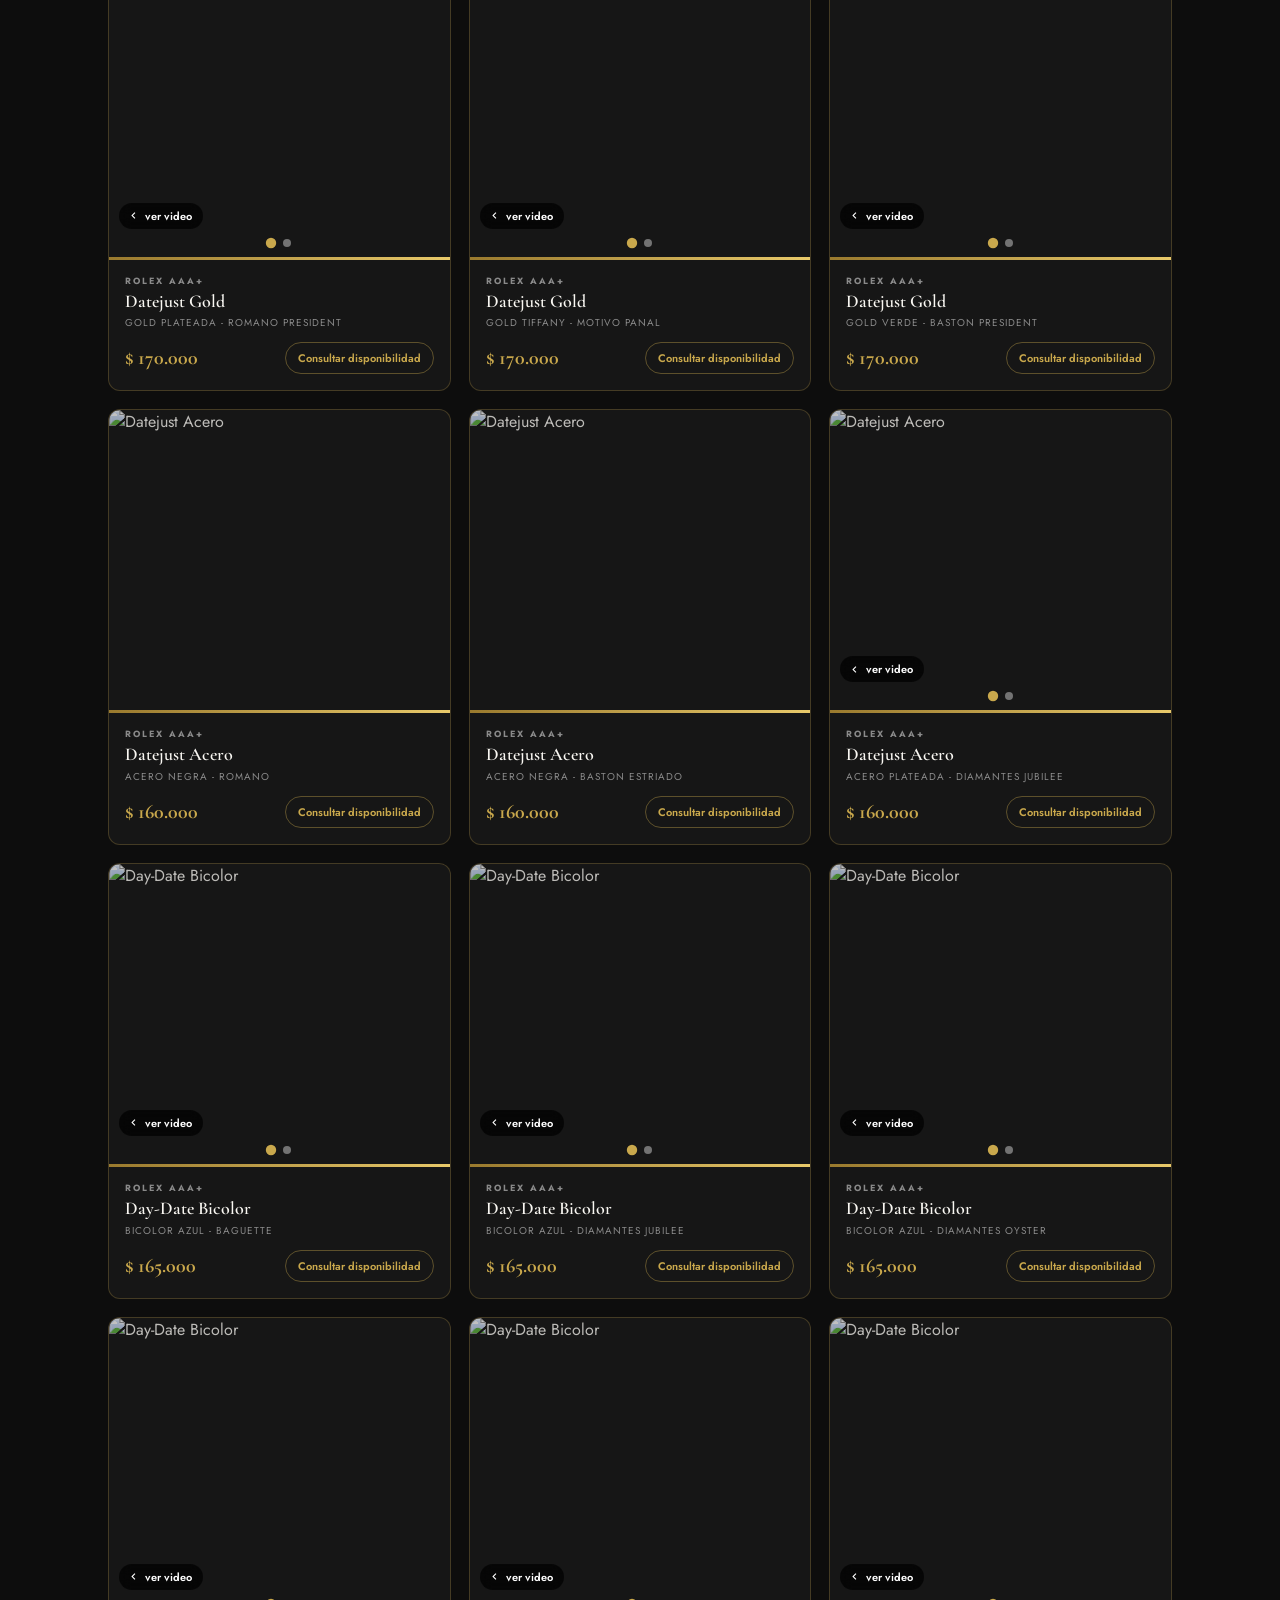
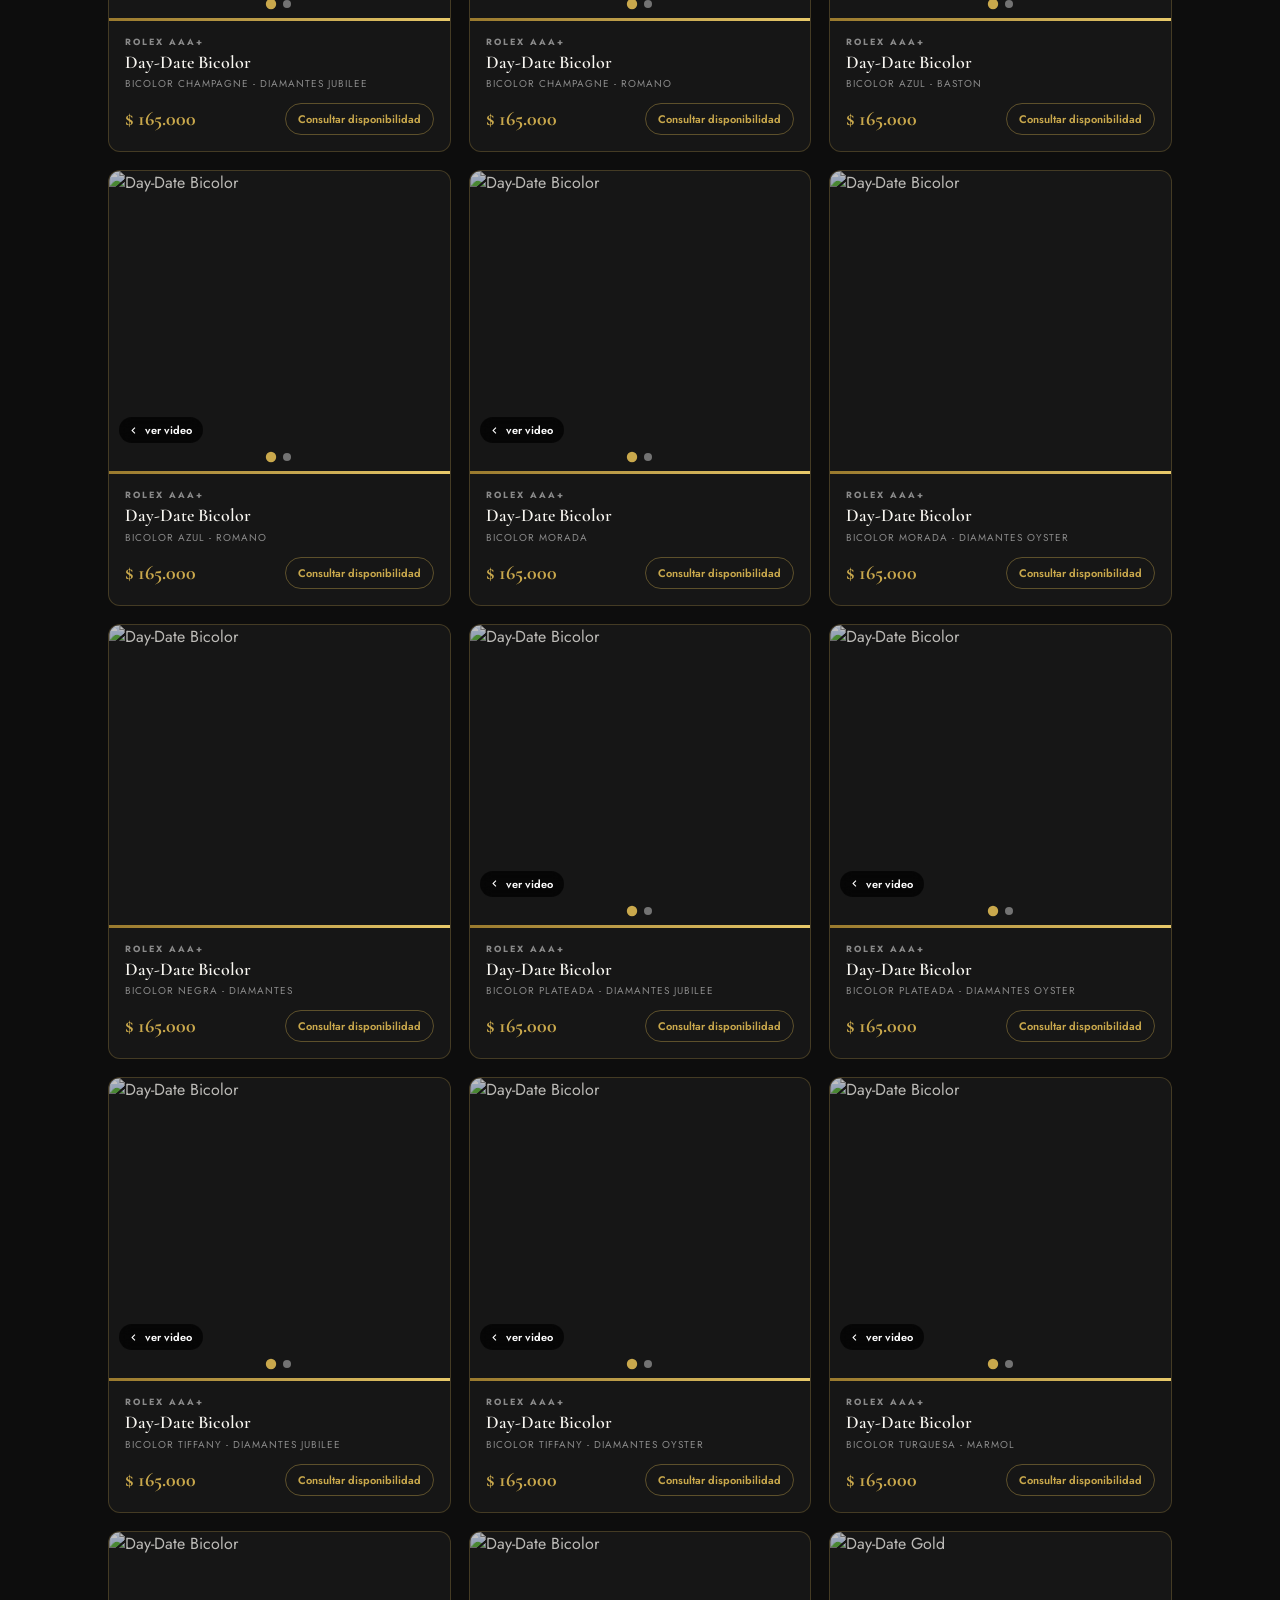
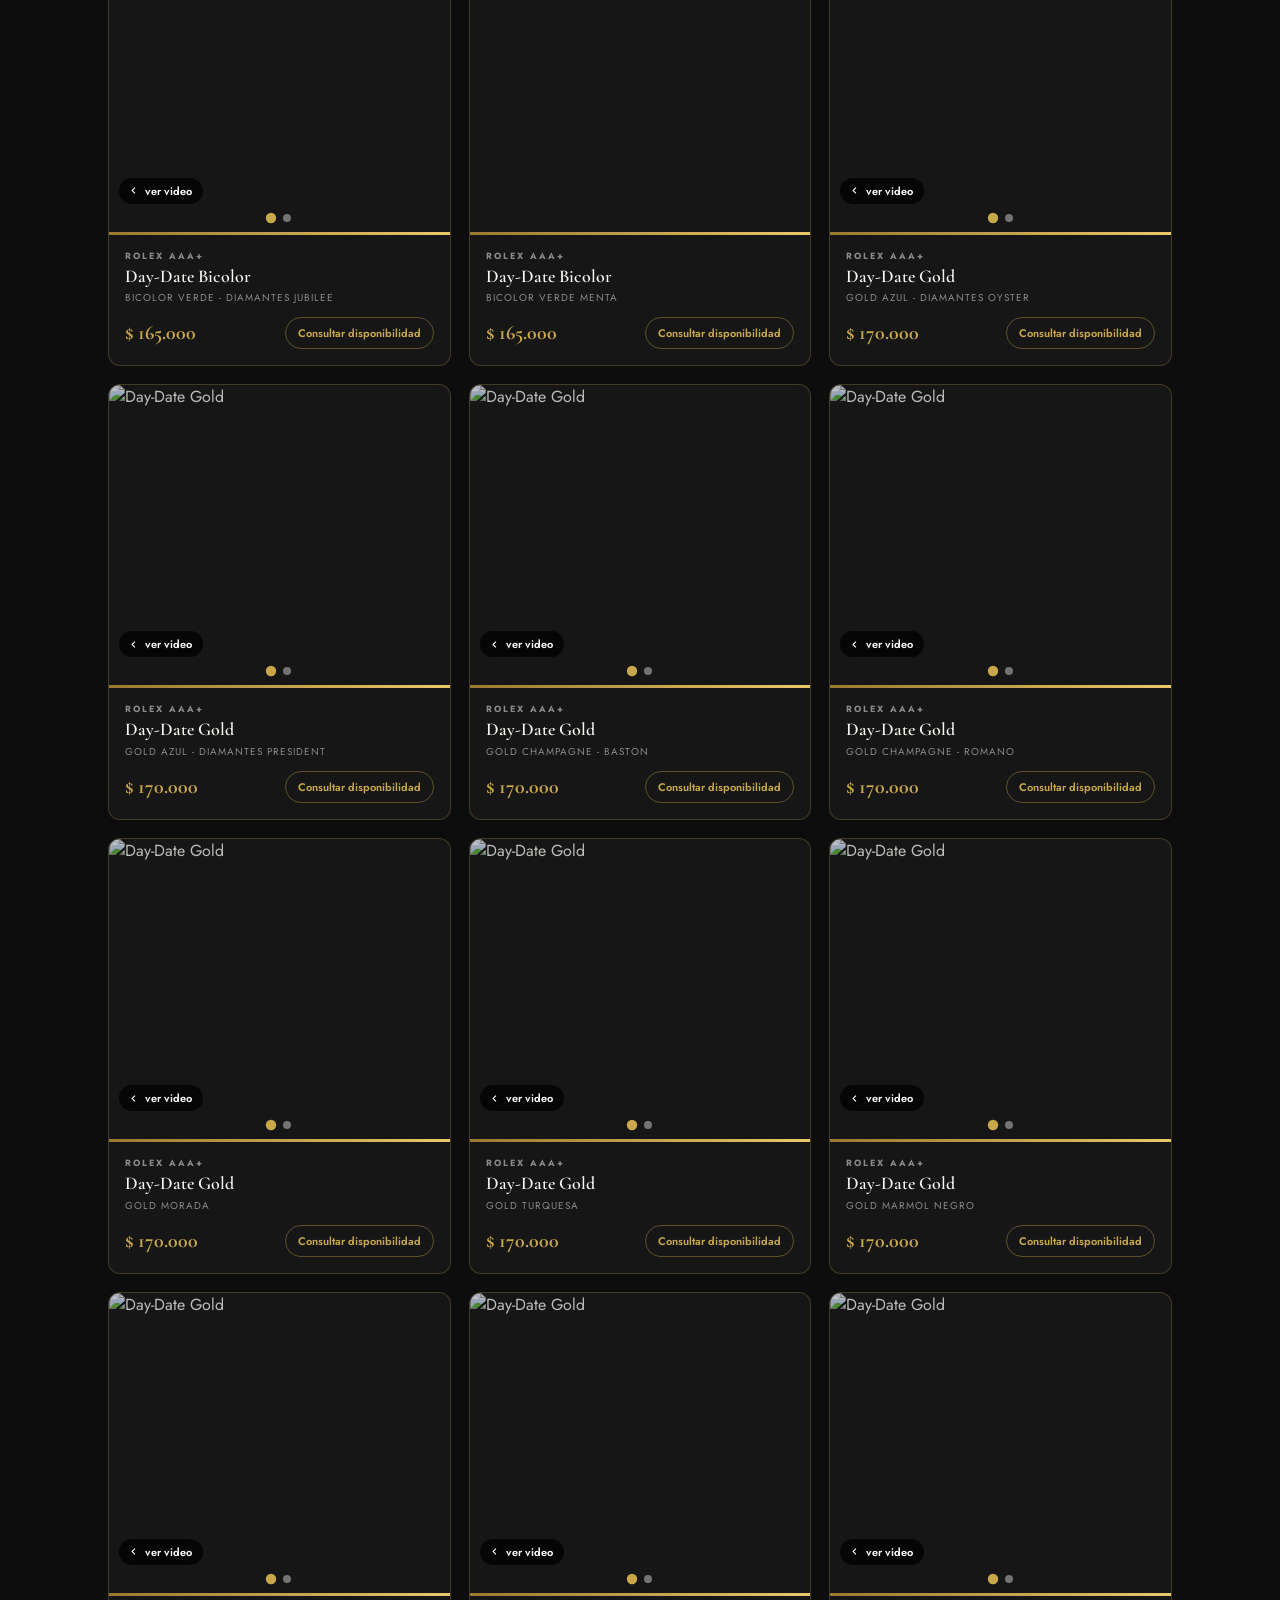
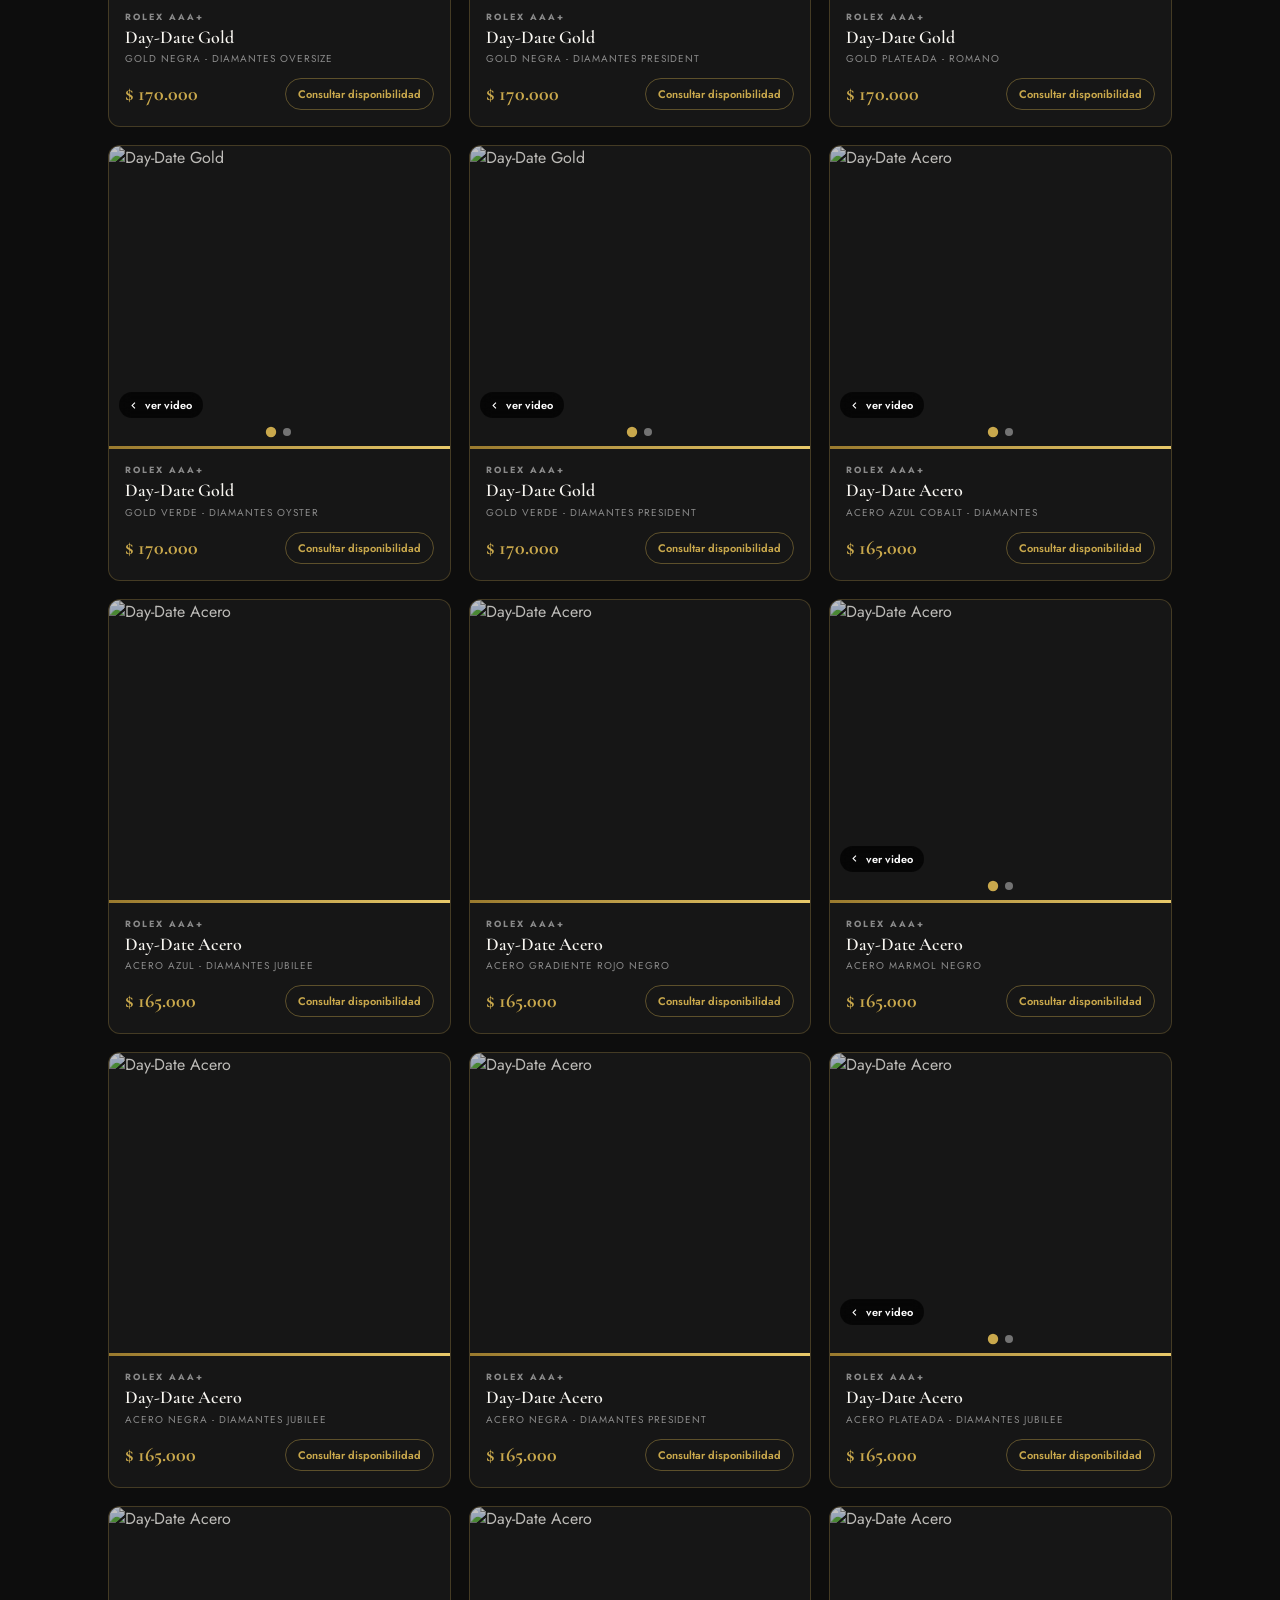
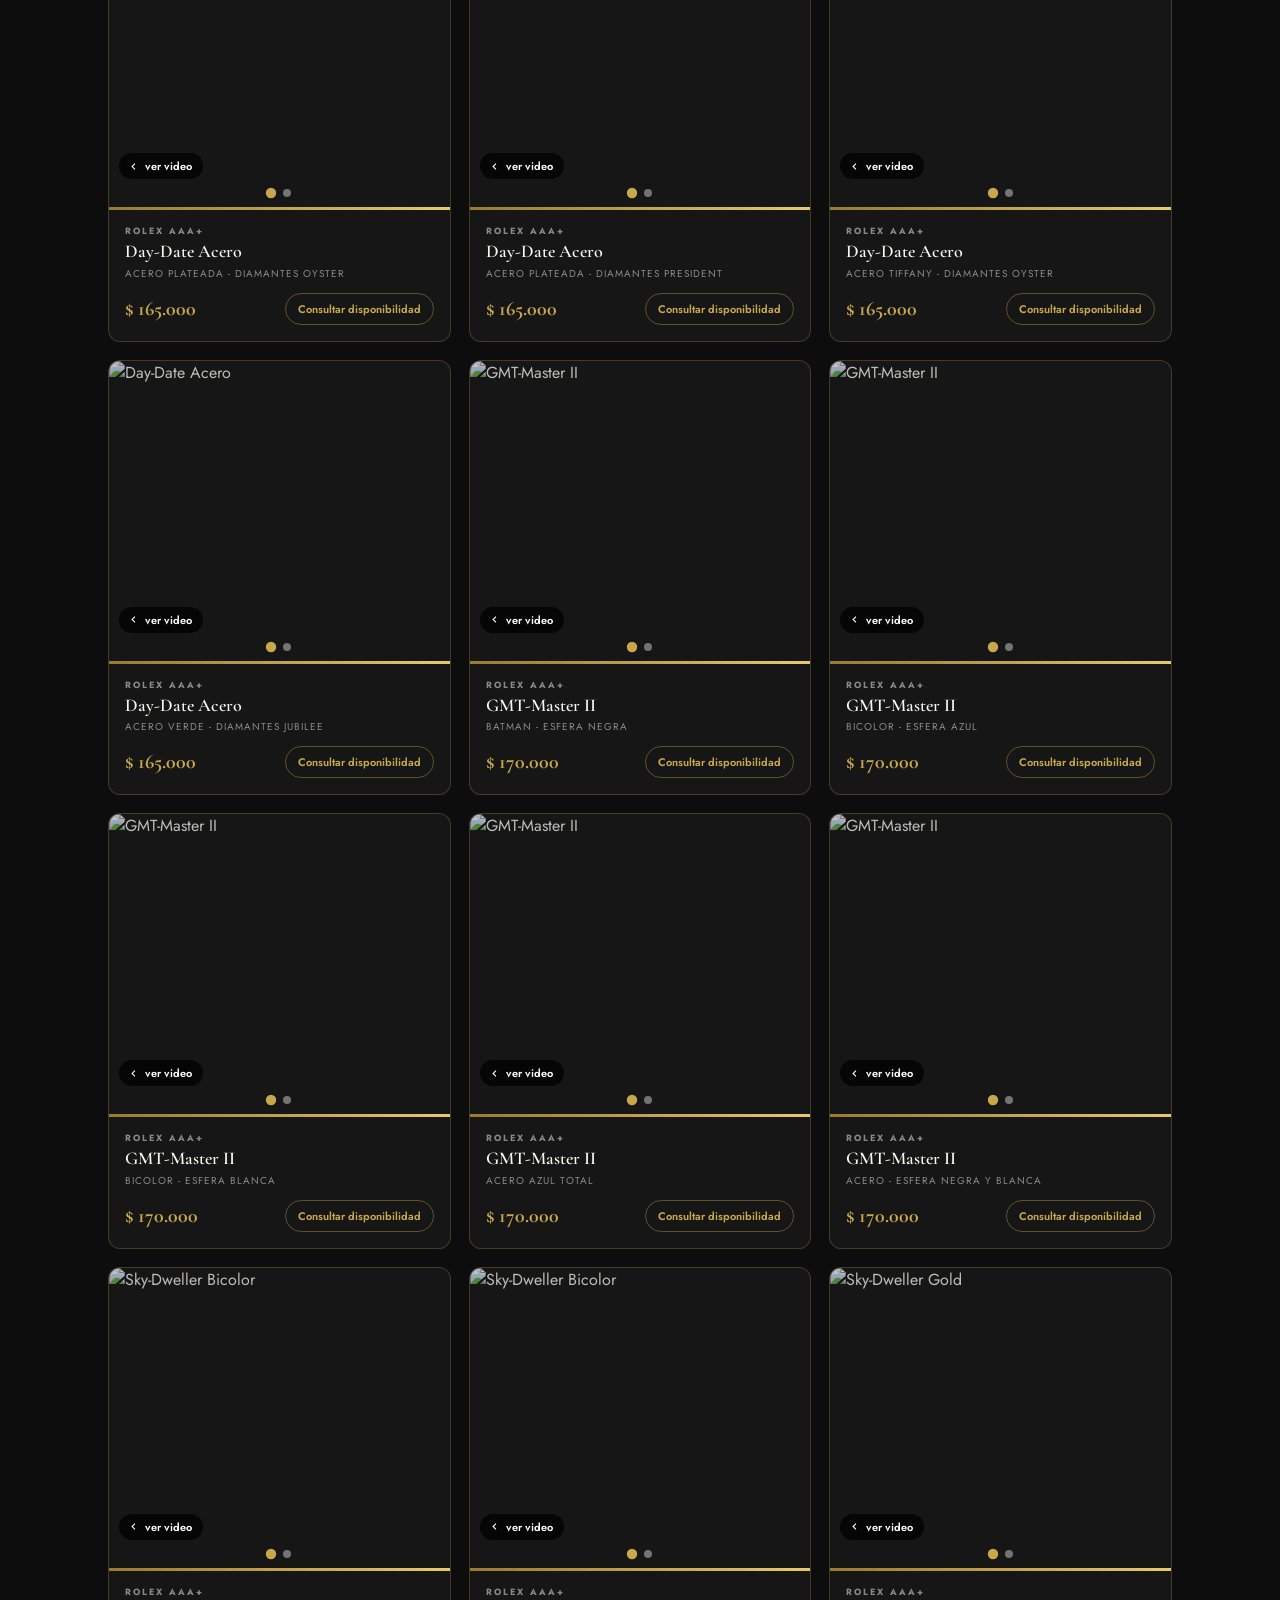
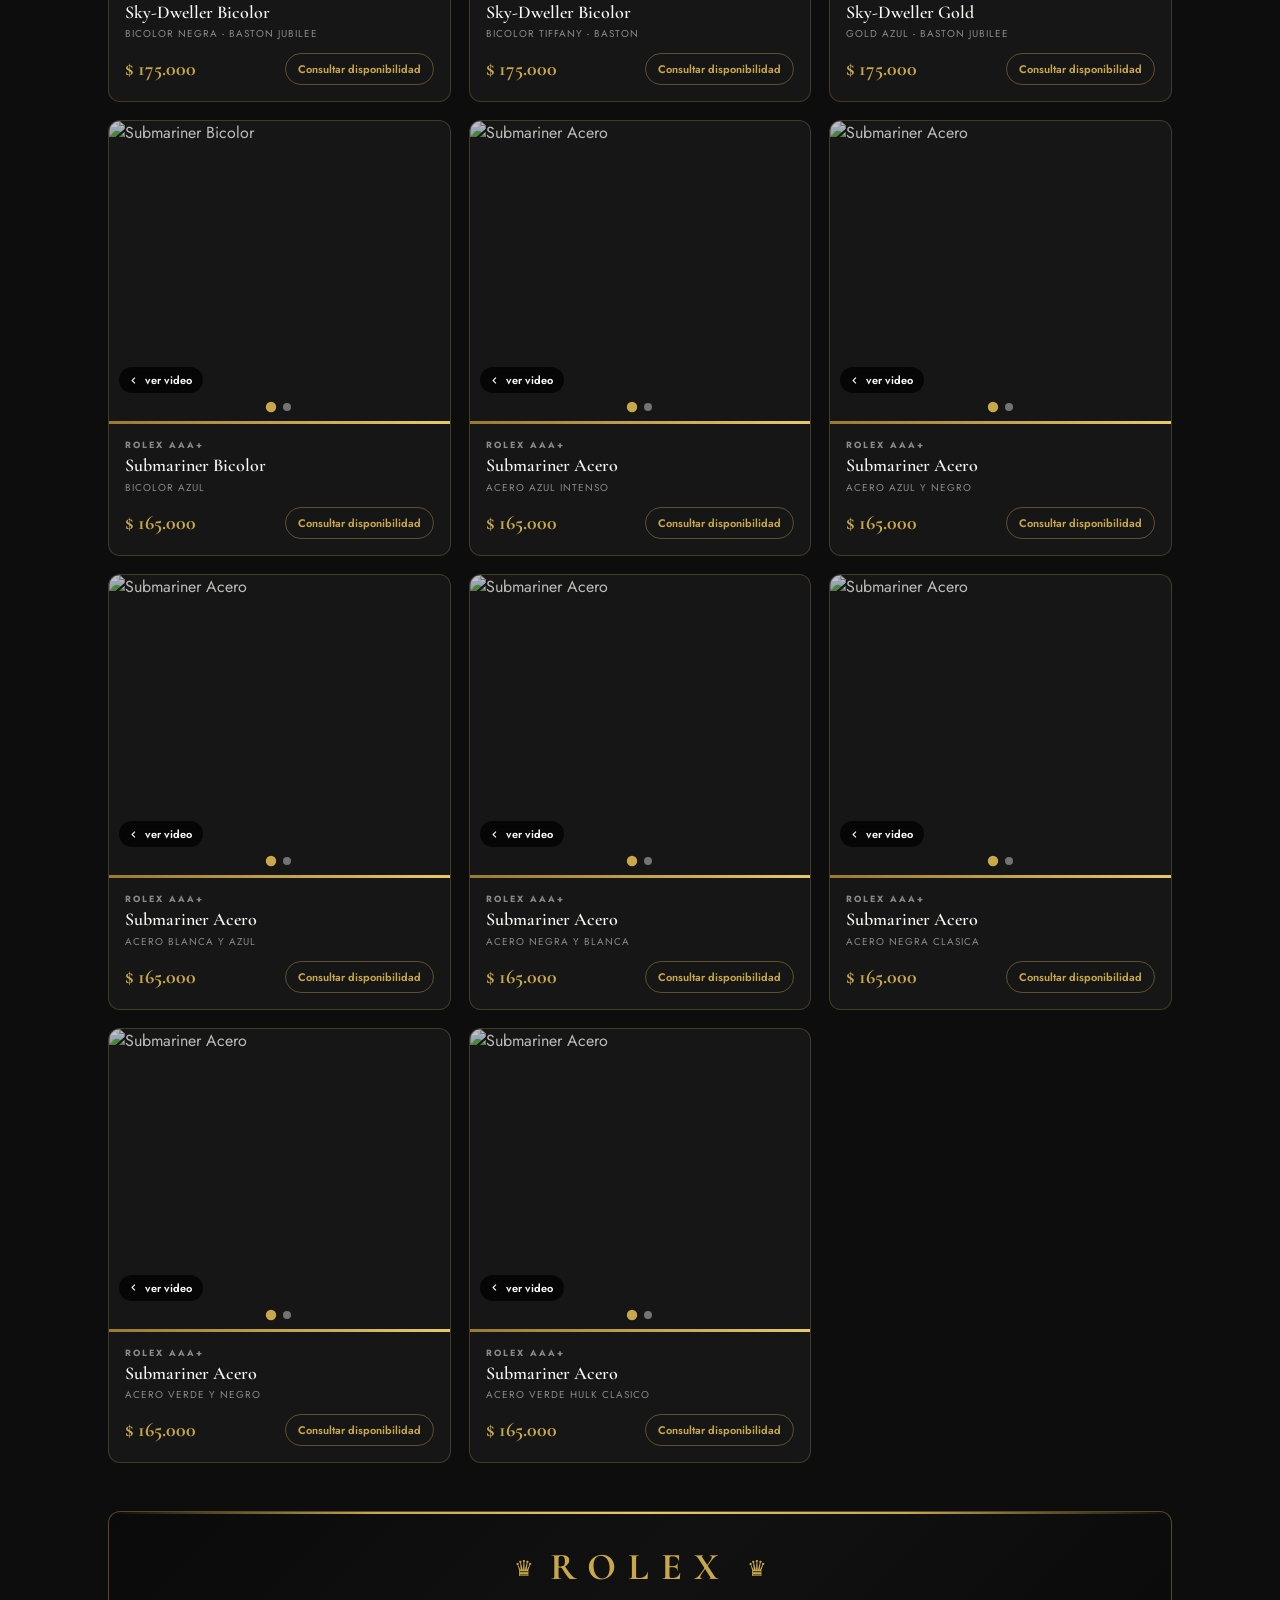
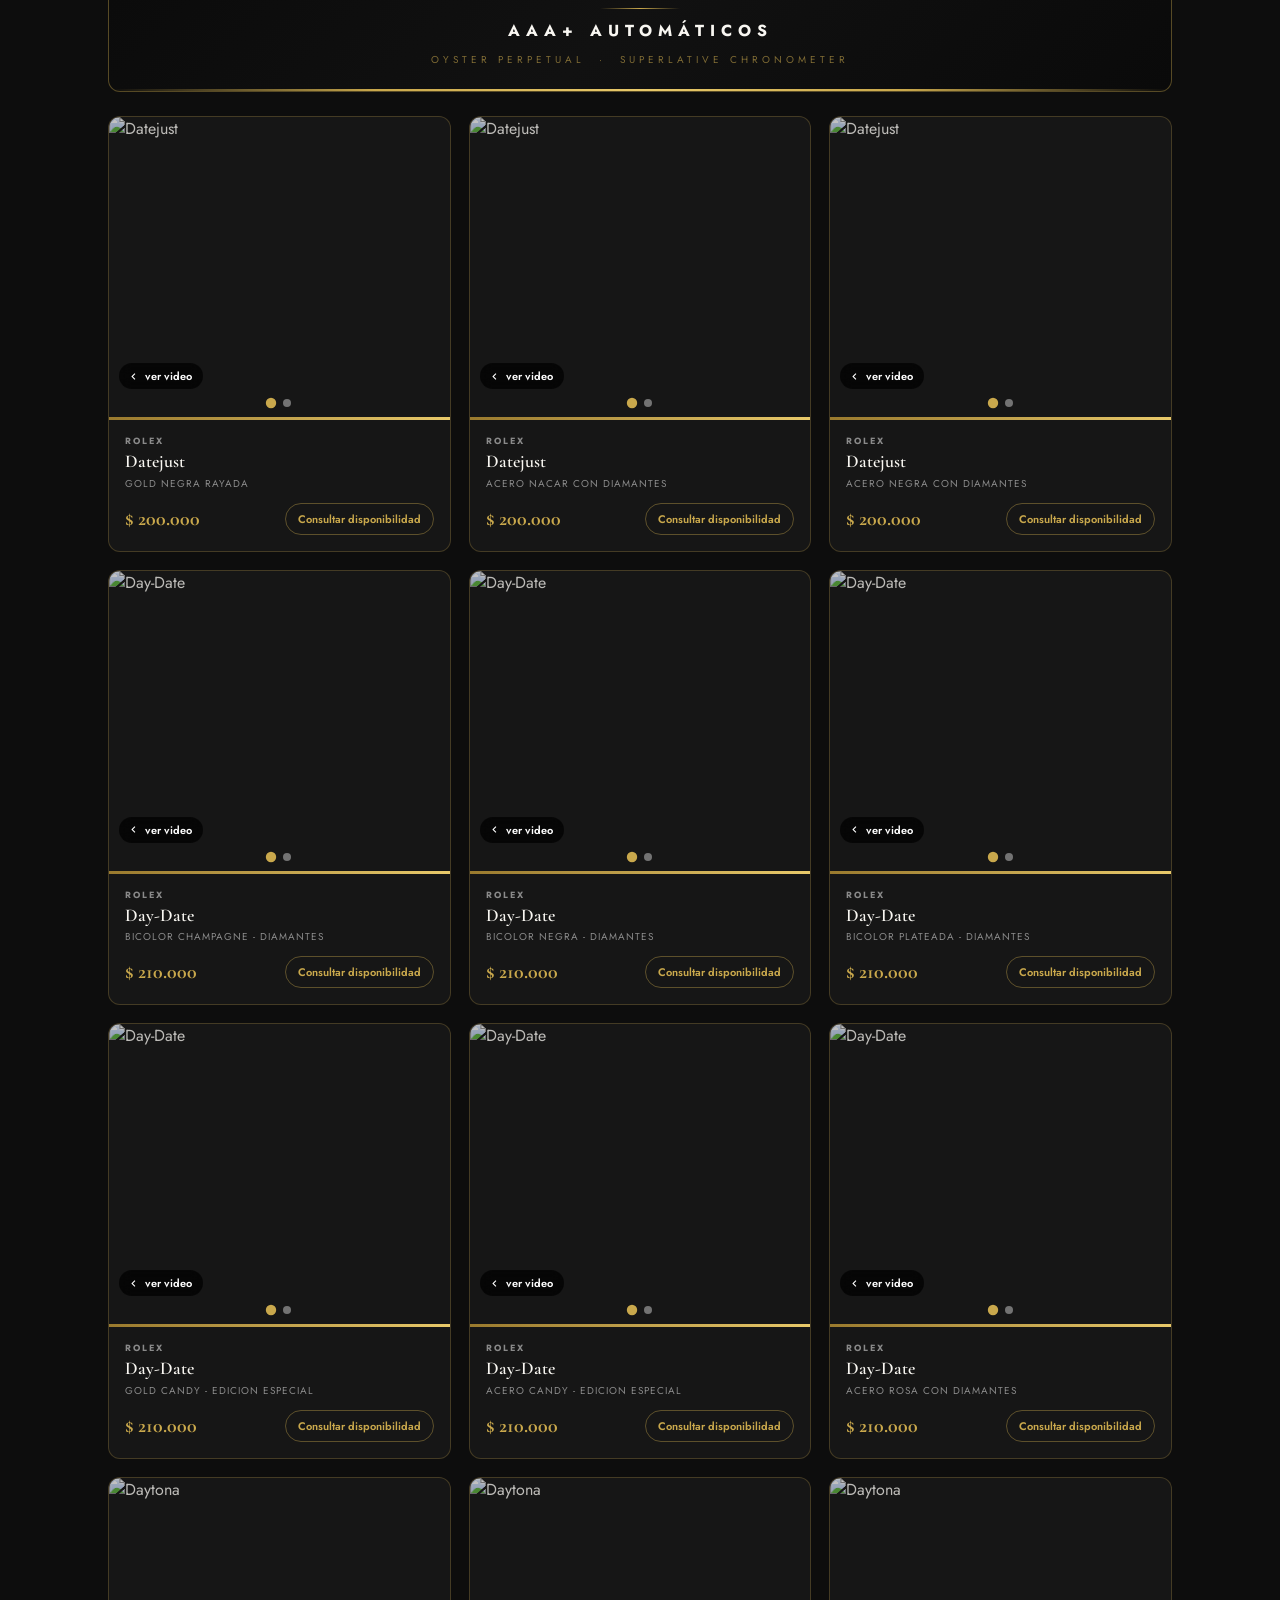
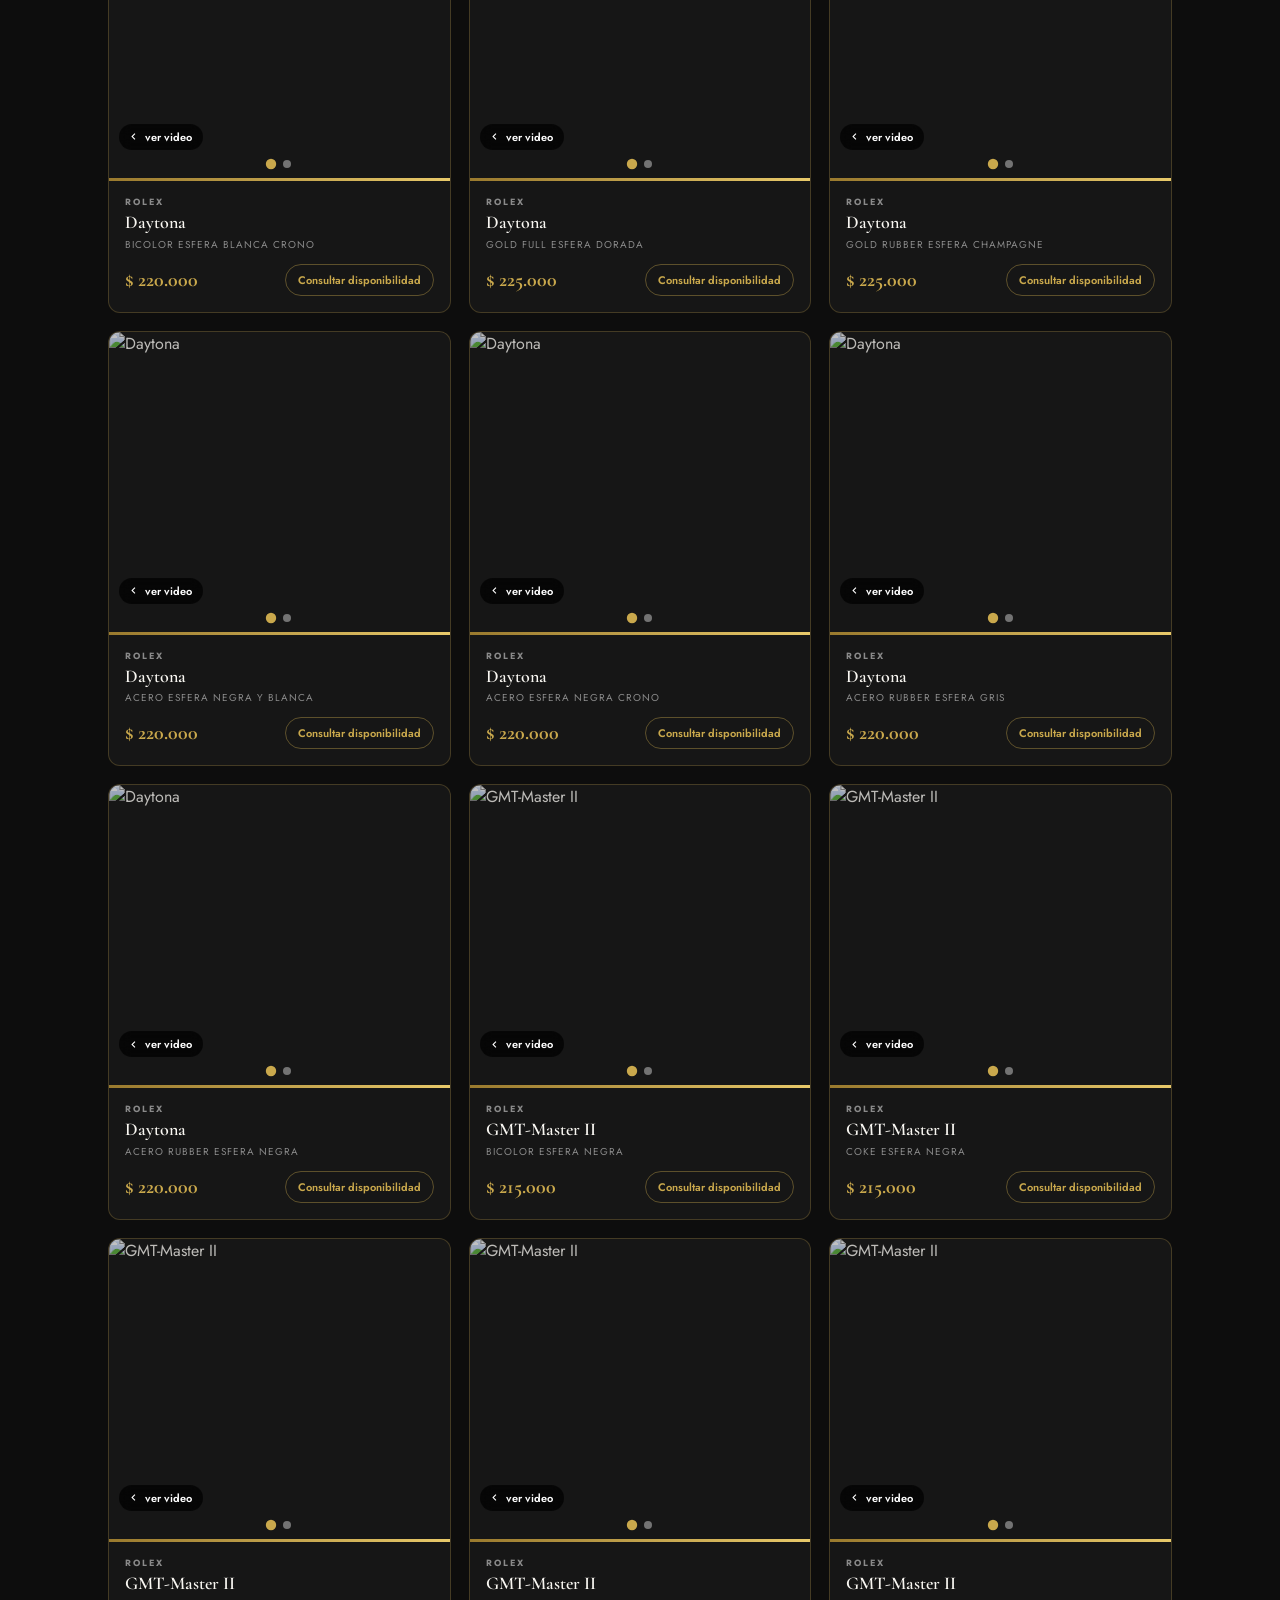
==== commit b9f501ac: "Diferenciar titulos Rolex AAA+ con material de la descripcion - model = primeras 2 palabras del desc" ====
--- a/index.html
+++ b/index.html
@@ -812,83 +812,83 @@
 
 var BUILT_IN = [
   /* ── ROLEX AAA+ ── */
-  {brand:"Rolex AAA+",model:"Datejust",variant:"Bicolor Azul - Baguette Oyster",price:"$ 165.000",status:"disponible",img:CLD_AAA+"relojes/fotos/datejust-bicolor-azul-baguette-oyster",desc:"Datejust bicolor acero y gold con esfera azul y bisel baguette. Brazalete Oyster. Acabados AAA+.",video:"relojes/videos/datejust-bicolor-azul-baguette-oyster"},
-  {brand:"Rolex AAA+",model:"Datejust",variant:"Bicolor Azul - Baston Estriado",price:"$ 165.000",status:"disponible",img:CLD_AAA+"relojes/fotos/datejust-bicolor-azul-baston-estriado",desc:"Datejust bicolor con esfera azul y baston. Bisel estriado, brazalete Jubilee. Acabados AAA+.",video:"relojes/videos/datejust-bicolor-azul-baston-estriado"},
-  {brand:"Rolex AAA+",model:"Datejust",variant:"Bicolor Champagne - Baston Estriado",price:"$ 165.000",status:"disponible",img:CLD_AAA+"relojes/fotos/datejust-bicolor-champagne-baston-estriado",desc:"Datejust bicolor con esfera champagne y baston. Bisel estriado. Acabados AAA+.",video:"relojes/videos/datejust-bicolor-champagne-baston-estriado"},
-  {brand:"Rolex AAA+",model:"Datejust",variant:"Bicolor Azul - Romano",price:"$ 165.000",status:"disponible",img:CLD_AAA+"relojes/fotos/datejust-bicolor-esfera-azul-romano",desc:"Datejust bicolor con esfera azul e indices romanos. Caja bicolor acero y gold. Acabados AAA+.",video:"relojes/videos/datejust-bicolor-esfera-azul-romano"},
-  {brand:"Rolex AAA+",model:"Datejust",variant:"Bicolor Morada - Baston Estriado",price:"$ 165.000",status:"disponible",img:CLD_AAA+"relojes/fotos/datejust-bicolor-morada-baston-estriado",desc:"Datejust bicolor con esfera morada y baston. Bisel estriado. Acabados AAA+.",video:"relojes/videos/datejust-bicolor-morada-baston-estriado"},
-  {brand:"Rolex AAA+",model:"Datejust",variant:"Bicolor Plateada - Baston Estriado",price:"$ 165.000",status:"disponible",img:CLD_AAA+"relojes/fotos/datejust-bicolor-plateada-baston-estriado",desc:"Datejust bicolor con esfera plateada y baston. Bisel estriado. Acabados AAA+.",video:"relojes/videos/datejust-bicolor-plateada-baston-estriado"},
-  {brand:"Rolex AAA+",model:"Datejust",variant:"Bicolor Plateada - Baston Oyster",price:"$ 165.000",status:"disponible",img:CLD_AAA+"relojes/fotos/datejust-bicolor-plateada-baston-oyster",desc:"Datejust bicolor con esfera plateada y baston. Brazalete Oyster bicolor. Acabados AAA+.",video:"relojes/videos/datejust-bicolor-plateada-baston-oyster"},
-  {brand:"Rolex AAA+",model:"Datejust",variant:"Bicolor Verde - Baston Oyster",price:"$ 165.000",status:"disponible",img:CLD_AAA+"relojes/fotos/datejust-bicolor-verde-baston-oyster",desc:"Datejust bicolor con esfera verde y baston. Brazalete Oyster bicolor. Acabados AAA+.",video:"relojes/videos/datejust-bicolor-verde-baston-oyster"},
-  {brand:"Rolex AAA+",model:"Datejust",variant:"Gold Azul - Baston Jubilee",price:"$ 170.000",status:"disponible",img:CLD_AAA+"relojes/fotos/datejust-gold-azul-baston-jubilee",desc:"Datejust gold con esfera azul y baston. Brazalete Jubilee dorado. Acabados AAA+.",video:"relojes/videos/datejust-gold-azul-baston-jubilee"},
-  {brand:"Rolex AAA+",model:"Datejust",variant:"Gold Champagne - Baston",price:"$ 170.000",status:"disponible",img:CLD_AAA+"relojes/fotos/datejust-gold-champagne-baston",desc:"Datejust gold con esfera champagne y baston dorado. Bisel acanalado. Acabados AAA+."},
-  {brand:"Rolex AAA+",model:"Datejust",variant:"Gold Azul - Romano",price:"$ 170.000",status:"disponible",img:CLD_AAA+"relojes/fotos/datejust-gold-esfera-azul-romano",desc:"Datejust gold con esfera azul e indices romanos. Caja y bisel gold. Acabados AAA+.",video:"relojes/videos/datejust-gold-esfera-azul-romano"},
-  {brand:"Rolex AAA+",model:"Datejust",variant:"Gold Blanca - Baston",price:"$ 170.000",status:"disponible",img:CLD_AAA+"relojes/fotos/datejust-gold-esfera-blanca-baston",desc:"Datejust gold con esfera blanca y baston dorado. Bisel acanalado. Acabados AAA+."},
-  {brand:"Rolex AAA+",model:"Datejust",variant:"Gold Blanca - Edicion II",price:"$ 170.000",status:"disponible",img:CLD_AAA+"relojes/fotos/datejust-gold-esfera-blanca-v2",desc:"Datejust gold con esfera blanca, segunda version. Bisel acanalado. Acabados AAA+."},
-  {brand:"Rolex AAA+",model:"Datejust",variant:"Gold Morada - Baston Estriado",price:"$ 170.000",status:"disponible",img:CLD_AAA+"relojes/fotos/datejust-gold-morada-baston-estriado",desc:"Datejust gold con esfera morada y baston. Bisel estriado dorado. Acabados AAA+.",video:"relojes/videos/datejust-gold-morada-baston-estriado"},
-  {brand:"Rolex AAA+",model:"Datejust",variant:"Gold Plateada - Baston Estriado",price:"$ 170.000",status:"disponible",img:CLD_AAA+"relojes/fotos/datejust-gold-plateada-baston-estriado",desc:"Datejust gold con esfera plateada y baston. Bisel estriado dorado. Acabados AAA+.",video:"relojes/videos/datejust-gold-plateada-baston-estriado"},
-  {brand:"Rolex AAA+",model:"Datejust",variant:"Gold Plateada - Romano President",price:"$ 170.000",status:"disponible",img:CLD_AAA+"relojes/fotos/datejust-gold-plateada-romano-president",desc:"Datejust gold con esfera plateada e indices romanos. Brazalete President dorado. Acabados AAA+.",video:"relojes/videos/datejust-gold-plateada-romano-president"},
-  {brand:"Rolex AAA+",model:"Datejust",variant:"Gold Tiffany - Motivo Panal",price:"$ 170.000",status:"disponible",img:CLD_AAA+"relojes/fotos/datejust-gold-tiffany-motivo-panal",desc:"Datejust gold con esfera tiffany y motivo panal. Bisel acanalado dorado. Acabados AAA+.",video:"relojes/videos/datejust-gold-tiffany-motivo-panal"},
-  {brand:"Rolex AAA+",model:"Datejust",variant:"Gold Verde - Baston President",price:"$ 170.000",status:"disponible",img:CLD_AAA+"relojes/fotos/datejust-gold-verde-baston-president",desc:"Datejust gold con esfera verde y baston. Brazalete President dorado. Acabados AAA+.",video:"relojes/videos/datejust-gold-verde-baston-president"},
-  {brand:"Rolex AAA+",model:"Datejust",variant:"Acero Negra - Romano",price:"$ 160.000",status:"disponible",img:CLD_AAA+"relojes/fotos/datejust-steel-esfera-negra-romano",desc:"Datejust acero con esfera negra e indices romanos. Bisel acanalado. Acabados AAA+."},
-  {brand:"Rolex AAA+",model:"Datejust",variant:"Acero Negra - Baston Estriado",price:"$ 160.000",status:"disponible",img:CLD_AAA+"relojes/fotos/datejust-steel-negra-baston-estriado",desc:"Datejust acero con esfera negra y baston. Bisel estriado. Acabados AAA+."},
-  {brand:"Rolex AAA+",model:"Datejust",variant:"Acero Plateada - Diamantes Jubilee",price:"$ 160.000",status:"disponible",img:CLD_AAA+"relojes/fotos/datejust-steel-plateada-diamantes-jubilee",desc:"Datejust acero con esfera plateada y diamantes. Brazalete Jubilee. Acabados AAA+.",video:"relojes/videos/datejust-steel-plateada-diamantes-jubilee"},
-  {brand:"Rolex AAA+",model:"Day-Date",variant:"Bicolor Azul - Baguette",price:"$ 165.000",status:"disponible",img:CLD_AAA+"relojes/fotos/day-date-bicolor-azul-baguette-viernes",desc:"Day-Date bicolor con esfera azul y bisel baguette. Brazalete President. Acabados AAA+.",video:"relojes/videos/day-date-bicolor-azul-baguette-viernes"},
-  {brand:"Rolex AAA+",model:"Day-Date",variant:"Bicolor Azul - Diamantes Jubilee",price:"$ 165.000",status:"disponible",img:CLD_AAA+"relojes/fotos/day-date-bicolor-azul-diamantes-jubilee",desc:"Day-Date bicolor con esfera azul y diamantes. Brazalete Jubilee bicolor. Acabados AAA+.",video:"relojes/videos/day-date-bicolor-azul-diamantes-jubilee"},
-  {brand:"Rolex AAA+",model:"Day-Date",variant:"Bicolor Azul - Diamantes Oyster",price:"$ 165.000",status:"disponible",img:CLD_AAA+"relojes/fotos/day-date-bicolor-azul-diamantes-oyster",desc:"Day-Date bicolor con esfera azul y diamantes. Brazalete Oyster. Acabados AAA+.",video:"relojes/videos/day-date-bicolor-azul-diamantes-oyster"},
-  {brand:"Rolex AAA+",model:"Day-Date",variant:"Bicolor Champagne - Diamantes Jubilee",price:"$ 165.000",status:"disponible",img:CLD_AAA+"relojes/fotos/day-date-bicolor-champagne-diamantes-jubilee",desc:"Day-Date bicolor con esfera champagne y diamantes. Brazalete Jubilee. Acabados AAA+.",video:"relojes/videos/day-date-bicolor-champagne-diamantes-jubilee"},
-  {brand:"Rolex AAA+",model:"Day-Date",variant:"Bicolor Champagne - Romano",price:"$ 165.000",status:"disponible",img:CLD_AAA+"relojes/fotos/day-date-bicolor-champagne-romano",desc:"Day-Date bicolor con esfera champagne e indices romanos. Brazalete President. Acabados AAA+.",video:"relojes/videos/day-date-bicolor-champagne-romano"},
-  {brand:"Rolex AAA+",model:"Day-Date",variant:"Bicolor Azul - Baston",price:"$ 165.000",status:"disponible",img:CLD_AAA+"relojes/fotos/day-date-bicolor-esfera-azul-baston",desc:"Day-Date bicolor con esfera azul y baston. Brazalete President bicolor. Acabados AAA+.",video:"relojes/videos/day-date-bicolor-esfera-azul-baston"},
-  {brand:"Rolex AAA+",model:"Day-Date",variant:"Bicolor Azul - Romano",price:"$ 165.000",status:"disponible",img:CLD_AAA+"relojes/fotos/day-date-bicolor-esfera-azul-romano",desc:"Day-Date bicolor con esfera azul e indices romanos. Brazalete President. Acabados AAA+.",video:"relojes/videos/day-date-bicolor-esfera-azul-romano"},
-  {brand:"Rolex AAA+",model:"Day-Date",variant:"Bicolor Morada",price:"$ 165.000",status:"disponible",img:CLD_AAA+"relojes/fotos/day-date-bicolor-esfera-morada",desc:"Day-Date bicolor con esfera morada. Brazalete President bicolor. Acabados AAA+.",video:"relojes/videos/day-date-bicolor-esfera-morada"},
-  {brand:"Rolex AAA+",model:"Day-Date",variant:"Bicolor Morada - Diamantes Oyster",price:"$ 165.000",status:"disponible",img:CLD_AAA+"relojes/fotos/day-date-bicolor-morada-diamantes-oyster",desc:"Day-Date bicolor con esfera morada y diamantes. Brazalete Oyster. Acabados AAA+."},
-  {brand:"Rolex AAA+",model:"Day-Date",variant:"Bicolor Negra - Diamantes",price:"$ 165.000",status:"disponible",img:CLD_AAA+"relojes/fotos/day-date-bicolor-negra-diamantes-smooth",desc:"Day-Date bicolor con esfera negra y diamantes. Bisel smooth. Acabados AAA+."},
-  {brand:"Rolex AAA+",model:"Day-Date",variant:"Bicolor Plateada - Diamantes Jubilee",price:"$ 165.000",status:"disponible",img:CLD_AAA+"relojes/fotos/day-date-bicolor-plateada-diamantes-jubilee",desc:"Day-Date bicolor con esfera plateada y diamantes. Brazalete Jubilee. Acabados AAA+.",video:"relojes/videos/day-date-bicolor-plateada-diamantes-jubilee"},
-  {brand:"Rolex AAA+",model:"Day-Date",variant:"Bicolor Plateada - Diamantes Oyster",price:"$ 165.000",status:"disponible",img:CLD_AAA+"relojes/fotos/day-date-bicolor-plateada-diamantes-oyster",desc:"Day-Date bicolor con esfera plateada y diamantes. Brazalete Oyster. Acabados AAA+.",video:"relojes/videos/day-date-bicolor-plateada-diamantes-oyster"},
-  {brand:"Rolex AAA+",model:"Day-Date",variant:"Bicolor Tiffany - Diamantes Jubilee",price:"$ 165.000",status:"disponible",img:CLD_AAA+"relojes/fotos/day-date-bicolor-tiffany-diamantes-jubilee",desc:"Day-Date bicolor con esfera tiffany y diamantes. Brazalete Jubilee. Acabados AAA+.",video:"relojes/videos/day-date-bicolor-tiffany-diamantes-jubilee"},
-  {brand:"Rolex AAA+",model:"Day-Date",variant:"Bicolor Tiffany - Diamantes Oyster",price:"$ 165.000",status:"disponible",img:CLD_AAA+"relojes/fotos/day-date-bicolor-tiffany-diamantes-oyster",desc:"Day-Date bicolor con esfera tiffany y diamantes. Brazalete Oyster. Acabados AAA+.",video:"relojes/videos/day-date-bicolor-tiffany-diamantes-oyster"},
-  {brand:"Rolex AAA+",model:"Day-Date",variant:"Bicolor Turquesa - Marmol",price:"$ 165.000",status:"disponible",img:CLD_AAA+"relojes/fotos/day-date-bicolor-turquesa-marmol",desc:"Day-Date bicolor con esfera turquesa y efecto marmol. Brazalete President. Acabados AAA+.",video:"relojes/videos/day-date-bicolor-turquesa-marmol"},
-  {brand:"Rolex AAA+",model:"Day-Date",variant:"Bicolor Verde - Diamantes Jubilee",price:"$ 165.000",status:"disponible",img:CLD_AAA+"relojes/fotos/day-date-bicolor-verde-diamantes-jubilee",desc:"Day-Date bicolor con esfera verde y diamantes. Brazalete Jubilee. Acabados AAA+.",video:"relojes/videos/day-date-bicolor-verde-diamantes-jubilee"},
-  {brand:"Rolex AAA+",model:"Day-Date",variant:"Bicolor Verde Menta",price:"$ 165.000",status:"disponible",img:CLD_AAA+"relojes/fotos/day-date-bicolor-verde-menta",desc:"Day-Date bicolor con esfera verde menta. Brazalete President bicolor. Acabados AAA+."},
-  {brand:"Rolex AAA+",model:"Day-Date",variant:"Gold Azul - Diamantes Oyster",price:"$ 170.000",status:"disponible",img:CLD_AAA+"relojes/fotos/day-date-gold-azul-diamantes-oyster",desc:"Day-Date gold con esfera azul y diamantes. Brazalete Oyster dorado. Acabados AAA+.",video:"relojes/videos/day-date-gold-azul-diamantes-oyster"},
-  {brand:"Rolex AAA+",model:"Day-Date",variant:"Gold Azul - Diamantes President",price:"$ 170.000",status:"disponible",img:CLD_AAA+"relojes/fotos/day-date-gold-azul-diamantes-president",desc:"Day-Date gold con esfera azul y diamantes. Brazalete President dorado. Acabados AAA+.",video:"relojes/videos/day-date-gold-azul-diamantes-president"},
-  {brand:"Rolex AAA+",model:"Day-Date",variant:"Gold Champagne - Baston",price:"$ 170.000",status:"disponible",img:CLD_AAA+"relojes/fotos/day-date-gold-champagne-baston",desc:"Day-Date gold con esfera champagne y baston. Brazalete President dorado. Acabados AAA+.",video:"relojes/videos/day-date-gold-champagne-baston"},
-  {brand:"Rolex AAA+",model:"Day-Date",variant:"Gold Champagne - Romano",price:"$ 170.000",status:"disponible",img:CLD_AAA+"relojes/fotos/day-date-gold-champagne-romano",desc:"Day-Date gold con esfera champagne e indices romanos. Brazalete President dorado. Acabados AAA+.",video:"relojes/videos/day-date-gold-champagne-romano"},
-  {brand:"Rolex AAA+",model:"Day-Date",variant:"Gold Morada",price:"$ 170.000",status:"disponible",img:CLD_AAA+"relojes/fotos/day-date-gold-esfera-morada",desc:"Day-Date gold con esfera morada. Brazalete President dorado. Acabados AAA+.",video:"relojes/videos/day-date-gold-esfera-morada"},
-  {brand:"Rolex AAA+",model:"Day-Date",variant:"Gold Turquesa",price:"$ 170.000",status:"disponible",img:CLD_AAA+"relojes/fotos/day-date-gold-esfera-turquesa",desc:"Day-Date gold con esfera turquesa. Brazalete President dorado. Acabados AAA+.",video:"relojes/videos/day-date-gold-esfera-turquesa"},
-  {brand:"Rolex AAA+",model:"Day-Date",variant:"Gold Marmol Negro",price:"$ 170.000",status:"disponible",img:CLD_AAA+"relojes/fotos/day-date-gold-marmol-negro",desc:"Day-Date gold con esfera efecto marmol negro. Brazalete President dorado. Acabados AAA+.",video:"relojes/videos/day-date-gold-marmol-negro"},
-  {brand:"Rolex AAA+",model:"Day-Date",variant:"Gold Negra - Diamantes Oversize",price:"$ 170.000",status:"disponible",img:CLD_AAA+"relojes/fotos/day-date-gold-negra-diamantes-oversize",desc:"Day-Date gold oversize con esfera negra y diamantes. Brazalete President dorado. Acabados AAA+.",video:"relojes/videos/day-date-gold-negra-diamantes-oversize"},
-  {brand:"Rolex AAA+",model:"Day-Date",variant:"Gold Negra - Diamantes President",price:"$ 170.000",status:"disponible",img:CLD_AAA+"relojes/fotos/day-date-gold-negra-diamantes-president",desc:"Day-Date gold con esfera negra y diamantes. Brazalete President dorado. Acabados AAA+.",video:"relojes/videos/day-date-gold-negra-diamantes-president"},
-  {brand:"Rolex AAA+",model:"Day-Date",variant:"Gold Plateada - Romano",price:"$ 170.000",status:"disponible",img:CLD_AAA+"relojes/fotos/day-date-gold-plateada-romano-miercoles",desc:"Day-Date gold con esfera plateada e indices romanos. Brazalete President dorado. Acabados AAA+.",video:"relojes/videos/day-date-gold-plateada-romano-miercoles"},
-  {brand:"Rolex AAA+",model:"Day-Date",variant:"Gold Verde - Diamantes Oyster",price:"$ 170.000",status:"disponible",img:CLD_AAA+"relojes/fotos/day-date-gold-verde-diamantes-oyster",desc:"Day-Date gold con esfera verde y diamantes. Brazalete Oyster dorado. Acabados AAA+.",video:"relojes/videos/day-date-gold-verde-diamantes-oyster"},
-  {brand:"Rolex AAA+",model:"Day-Date",variant:"Gold Verde - Diamantes President",price:"$ 170.000",status:"disponible",img:CLD_AAA+"relojes/fotos/day-date-gold-verde-diamantes-president",desc:"Day-Date gold con esfera verde y diamantes. Brazalete President dorado. Acabados AAA+.",video:"relojes/videos/day-date-gold-verde-diamantes-president"},
-  {brand:"Rolex AAA+",model:"Day-Date",variant:"Acero Azul Cobalt - Diamantes",price:"$ 165.000",status:"disponible",img:CLD_AAA+"relojes/fotos/day-date-steel-azul-cobalt-diamantes",desc:"Day-Date acero con esfera azul cobalt y diamantes. Brazalete President. Acabados AAA+.",video:"relojes/videos/day-date-steel-azul-cobalt-diamantes"},
-  {brand:"Rolex AAA+",model:"Day-Date",variant:"Acero Azul - Diamantes Jubilee",price:"$ 165.000",status:"disponible",img:CLD_AAA+"relojes/fotos/day-date-steel-azul-diamantes-jubilee",desc:"Day-Date acero con esfera azul y diamantes. Brazalete Jubilee. Acabados AAA+."},
-  {brand:"Rolex AAA+",model:"Day-Date",variant:"Acero Gradiente Rojo Negro",price:"$ 165.000",status:"disponible",img:CLD_AAA+"relojes/fotos/day-date-steel-gradiente-rojo-negro",desc:"Day-Date acero con esfera gradiente rojo-negro. Brazalete President. Acabados AAA+."},
-  {brand:"Rolex AAA+",model:"Day-Date",variant:"Acero Marmol Negro",price:"$ 165.000",status:"disponible",img:CLD_AAA+"relojes/fotos/day-date-steel-marmol-negro",desc:"Day-Date acero con esfera efecto marmol negro. Brazalete President. Acabados AAA+.",video:"relojes/videos/day-date-steel-marmol-negro"},
-  {brand:"Rolex AAA+",model:"Day-Date",variant:"Acero Negra - Diamantes Jubilee",price:"$ 165.000",status:"disponible",img:CLD_AAA+"relojes/fotos/day-date-steel-negra-diamantes-jubilee",desc:"Day-Date acero con esfera negra y diamantes. Brazalete Jubilee. Acabados AAA+."},
-  {brand:"Rolex AAA+",model:"Day-Date",variant:"Acero Negra - Diamantes President",price:"$ 165.000",status:"disponible",img:CLD_AAA+"relojes/fotos/day-date-steel-negra-diamantes-president",desc:"Day-Date acero con esfera negra y diamantes. Brazalete President. Acabados AAA+."},
-  {brand:"Rolex AAA+",model:"Day-Date",variant:"Acero Plateada - Diamantes Jubilee",price:"$ 165.000",status:"disponible",img:CLD_AAA+"relojes/fotos/day-date-steel-plateada-diamantes-jubilee",desc:"Day-Date acero con esfera plateada y diamantes. Brazalete Jubilee. Acabados AAA+.",video:"relojes/videos/day-date-steel-plateada-diamantes-jubilee"},
-  {brand:"Rolex AAA+",model:"Day-Date",variant:"Acero Plateada - Diamantes Oyster",price:"$ 165.000",status:"disponible",img:CLD_AAA+"relojes/fotos/day-date-steel-plateada-diamantes-oyster",desc:"Day-Date acero con esfera plateada y diamantes. Brazalete Oyster. Acabados AAA+.",video:"relojes/videos/day-date-steel-plateada-diamantes-oyster"},
-  {brand:"Rolex AAA+",model:"Day-Date",variant:"Acero Plateada - Diamantes President",price:"$ 165.000",status:"disponible",img:CLD_AAA+"relojes/fotos/day-date-steel-plateada-diamantes-president",desc:"Day-Date acero con esfera plateada y diamantes. Brazalete President. Acabados AAA+.",video:"relojes/videos/day-date-steel-plateada-diamantes-president"},
-  {brand:"Rolex AAA+",model:"Day-Date",variant:"Acero Tiffany - Diamantes Oyster",price:"$ 165.000",status:"disponible",img:CLD_AAA+"relojes/fotos/day-date-steel-tiffany-diamantes-oyster",desc:"Day-Date acero con esfera tiffany y diamantes. Brazalete Oyster. Acabados AAA+.",video:"relojes/videos/day-date-steel-tiffany-diamantes-oyster"},
-  {brand:"Rolex AAA+",model:"Day-Date",variant:"Acero Verde - Diamantes Jubilee",price:"$ 165.000",status:"disponible",img:CLD_AAA+"relojes/fotos/day-date-steel-verde-diamantes-jubilee",desc:"Day-Date acero con esfera verde y diamantes. Brazalete Jubilee. Acabados AAA+.",video:"relojes/videos/day-date-steel-verde-diamantes-jubilee"},
+  {brand:"Rolex AAA+",model:"Datejust Bicolor",variant:"Bicolor Azul - Baguette Oyster",price:"$ 165.000",status:"disponible",img:CLD_AAA+"relojes/fotos/datejust-bicolor-azul-baguette-oyster",desc:"Datejust bicolor acero y gold con esfera azul y bisel baguette. Brazalete Oyster. Acabados AAA+.",video:"relojes/videos/datejust-bicolor-azul-baguette-oyster"},
+  {brand:"Rolex AAA+",model:"Datejust Bicolor",variant:"Bicolor Azul - Baston Estriado",price:"$ 165.000",status:"disponible",img:CLD_AAA+"relojes/fotos/datejust-bicolor-azul-baston-estriado",desc:"Datejust bicolor con esfera azul y baston. Bisel estriado, brazalete Jubilee. Acabados AAA+.",video:"relojes/videos/datejust-bicolor-azul-baston-estriado"},
+  {brand:"Rolex AAA+",model:"Datejust Bicolor",variant:"Bicolor Champagne - Baston Estriado",price:"$ 165.000",status:"disponible",img:CLD_AAA+"relojes/fotos/datejust-bicolor-champagne-baston-estriado",desc:"Datejust bicolor con esfera champagne y baston. Bisel estriado. Acabados AAA+.",video:"relojes/videos/datejust-bicolor-champagne-baston-estriado"},
+  {brand:"Rolex AAA+",model:"Datejust Bicolor",variant:"Bicolor Azul - Romano",price:"$ 165.000",status:"disponible",img:CLD_AAA+"relojes/fotos/datejust-bicolor-esfera-azul-romano",desc:"Datejust bicolor con esfera azul e indices romanos. Caja bicolor acero y gold. Acabados AAA+.",video:"relojes/videos/datejust-bicolor-esfera-azul-romano"},
+  {brand:"Rolex AAA+",model:"Datejust Bicolor",variant:"Bicolor Morada - Baston Estriado",price:"$ 165.000",status:"disponible",img:CLD_AAA+"relojes/fotos/datejust-bicolor-morada-baston-estriado",desc:"Datejust bicolor con esfera morada y baston. Bisel estriado. Acabados AAA+.",video:"relojes/videos/datejust-bicolor-morada-baston-estriado"},
+  {brand:"Rolex AAA+",model:"Datejust Bicolor",variant:"Bicolor Plateada - Baston Estriado",price:"$ 165.000",status:"disponible",img:CLD_AAA+"relojes/fotos/datejust-bicolor-plateada-baston-estriado",desc:"Datejust bicolor con esfera plateada y baston. Bisel estriado. Acabados AAA+.",video:"relojes/videos/datejust-bicolor-plateada-baston-estriado"},
+  {brand:"Rolex AAA+",model:"Datejust Bicolor",variant:"Bicolor Plateada - Baston Oyster",price:"$ 165.000",status:"disponible",img:CLD_AAA+"relojes/fotos/datejust-bicolor-plateada-baston-oyster",desc:"Datejust bicolor con esfera plateada y baston. Brazalete Oyster bicolor. Acabados AAA+.",video:"relojes/videos/datejust-bicolor-plateada-baston-oyster"},
+  {brand:"Rolex AAA+",model:"Datejust Bicolor",variant:"Bicolor Verde - Baston Oyster",price:"$ 165.000",status:"disponible",img:CLD_AAA+"relojes/fotos/datejust-bicolor-verde-baston-oyster",desc:"Datejust bicolor con esfera verde y baston. Brazalete Oyster bicolor. Acabados AAA+.",video:"relojes/videos/datejust-bicolor-verde-baston-oyster"},
+  {brand:"Rolex AAA+",model:"Datejust Gold",variant:"Gold Azul - Baston Jubilee",price:"$ 170.000",status:"disponible",img:CLD_AAA+"relojes/fotos/datejust-gold-azul-baston-jubilee",desc:"Datejust gold con esfera azul y baston. Brazalete Jubilee dorado. Acabados AAA+.",video:"relojes/videos/datejust-gold-azul-baston-jubilee"},
+  {brand:"Rolex AAA+",model:"Datejust Gold",variant:"Gold Champagne - Baston",price:"$ 170.000",status:"disponible",img:CLD_AAA+"relojes/fotos/datejust-gold-champagne-baston",desc:"Datejust gold con esfera champagne y baston dorado. Bisel acanalado. Acabados AAA+."},
+  {brand:"Rolex AAA+",model:"Datejust Gold",variant:"Gold Azul - Romano",price:"$ 170.000",status:"disponible",img:CLD_AAA+"relojes/fotos/datejust-gold-esfera-azul-romano",desc:"Datejust gold con esfera azul e indices romanos. Caja y bisel gold. Acabados AAA+.",video:"relojes/videos/datejust-gold-esfera-azul-romano"},
+  {brand:"Rolex AAA+",model:"Datejust Gold",variant:"Gold Blanca - Baston",price:"$ 170.000",status:"disponible",img:CLD_AAA+"relojes/fotos/datejust-gold-esfera-blanca-baston",desc:"Datejust gold con esfera blanca y baston dorado. Bisel acanalado. Acabados AAA+."},
+  {brand:"Rolex AAA+",model:"Datejust Gold",variant:"Gold Blanca - Edicion II",price:"$ 170.000",status:"disponible",img:CLD_AAA+"relojes/fotos/datejust-gold-esfera-blanca-v2",desc:"Datejust gold con esfera blanca, segunda version. Bisel acanalado. Acabados AAA+."},
+  {brand:"Rolex AAA+",model:"Datejust Gold",variant:"Gold Morada - Baston Estriado",price:"$ 170.000",status:"disponible",img:CLD_AAA+"relojes/fotos/datejust-gold-morada-baston-estriado",desc:"Datejust gold con esfera morada y baston. Bisel estriado dorado. Acabados AAA+.",video:"relojes/videos/datejust-gold-morada-baston-estriado"},
+  {brand:"Rolex AAA+",model:"Datejust Gold",variant:"Gold Plateada - Baston Estriado",price:"$ 170.000",status:"disponible",img:CLD_AAA+"relojes/fotos/datejust-gold-plateada-baston-estriado",desc:"Datejust gold con esfera plateada y baston. Bisel estriado dorado. Acabados AAA+.",video:"relojes/videos/datejust-gold-plateada-baston-estriado"},
+  {brand:"Rolex AAA+",model:"Datejust Gold",variant:"Gold Plateada - Romano President",price:"$ 170.000",status:"disponible",img:CLD_AAA+"relojes/fotos/datejust-gold-plateada-romano-president",desc:"Datejust gold con esfera plateada e indices romanos. Brazalete President dorado. Acabados AAA+.",video:"relojes/videos/datejust-gold-plateada-romano-president"},
+  {brand:"Rolex AAA+",model:"Datejust Gold",variant:"Gold Tiffany - Motivo Panal",price:"$ 170.000",status:"disponible",img:CLD_AAA+"relojes/fotos/datejust-gold-tiffany-motivo-panal",desc:"Datejust gold con esfera tiffany y motivo panal. Bisel acanalado dorado. Acabados AAA+.",video:"relojes/videos/datejust-gold-tiffany-motivo-panal"},
+  {brand:"Rolex AAA+",model:"Datejust Gold",variant:"Gold Verde - Baston President",price:"$ 170.000",status:"disponible",img:CLD_AAA+"relojes/fotos/datejust-gold-verde-baston-president",desc:"Datejust gold con esfera verde y baston. Brazalete President dorado. Acabados AAA+.",video:"relojes/videos/datejust-gold-verde-baston-president"},
+  {brand:"Rolex AAA+",model:"Datejust Acero",variant:"Acero Negra - Romano",price:"$ 160.000",status:"disponible",img:CLD_AAA+"relojes/fotos/datejust-steel-esfera-negra-romano",desc:"Datejust acero con esfera negra e indices romanos. Bisel acanalado. Acabados AAA+."},
+  {brand:"Rolex AAA+",model:"Datejust Acero",variant:"Acero Negra - Baston Estriado",price:"$ 160.000",status:"disponible",img:CLD_AAA+"relojes/fotos/datejust-steel-negra-baston-estriado",desc:"Datejust acero con esfera negra y baston. Bisel estriado. Acabados AAA+."},
+  {brand:"Rolex AAA+",model:"Datejust Acero",variant:"Acero Plateada - Diamantes Jubilee",price:"$ 160.000",status:"disponible",img:CLD_AAA+"relojes/fotos/datejust-steel-plateada-diamantes-jubilee",desc:"Datejust acero con esfera plateada y diamantes. Brazalete Jubilee. Acabados AAA+.",video:"relojes/videos/datejust-steel-plateada-diamantes-jubilee"},
+  {brand:"Rolex AAA+",model:"Day-Date Bicolor",variant:"Bicolor Azul - Baguette",price:"$ 165.000",status:"disponible",img:CLD_AAA+"relojes/fotos/day-date-bicolor-azul-baguette-viernes",desc:"Day-Date bicolor con esfera azul y bisel baguette. Brazalete President. Acabados AAA+.",video:"relojes/videos/day-date-bicolor-azul-baguette-viernes"},
+  {brand:"Rolex AAA+",model:"Day-Date Bicolor",variant:"Bicolor Azul - Diamantes Jubilee",price:"$ 165.000",status:"disponible",img:CLD_AAA+"relojes/fotos/day-date-bicolor-azul-diamantes-jubilee",desc:"Day-Date bicolor con esfera azul y diamantes. Brazalete Jubilee bicolor. Acabados AAA+.",video:"relojes/videos/day-date-bicolor-azul-diamantes-jubilee"},
+  {brand:"Rolex AAA+",model:"Day-Date Bicolor",variant:"Bicolor Azul - Diamantes Oyster",price:"$ 165.000",status:"disponible",img:CLD_AAA+"relojes/fotos/day-date-bicolor-azul-diamantes-oyster",desc:"Day-Date bicolor con esfera azul y diamantes. Brazalete Oyster. Acabados AAA+.",video:"relojes/videos/day-date-bicolor-azul-diamantes-oyster"},
+  {brand:"Rolex AAA+",model:"Day-Date Bicolor",variant:"Bicolor Champagne - Diamantes Jubilee",price:"$ 165.000",status:"disponible",img:CLD_AAA+"relojes/fotos/day-date-bicolor-champagne-diamantes-jubilee",desc:"Day-Date bicolor con esfera champagne y diamantes. Brazalete Jubilee. Acabados AAA+.",video:"relojes/videos/day-date-bicolor-champagne-diamantes-jubilee"},
+  {brand:"Rolex AAA+",model:"Day-Date Bicolor",variant:"Bicolor Champagne - Romano",price:"$ 165.000",status:"disponible",img:CLD_AAA+"relojes/fotos/day-date-bicolor-champagne-romano",desc:"Day-Date bicolor con esfera champagne e indices romanos. Brazalete President. Acabados AAA+.",video:"relojes/videos/day-date-bicolor-champagne-romano"},
+  {brand:"Rolex AAA+",model:"Day-Date Bicolor",variant:"Bicolor Azul - Baston",price:"$ 165.000",status:"disponible",img:CLD_AAA+"relojes/fotos/day-date-bicolor-esfera-azul-baston",desc:"Day-Date bicolor con esfera azul y baston. Brazalete President bicolor. Acabados AAA+.",video:"relojes/videos/day-date-bicolor-esfera-azul-baston"},
+  {brand:"Rolex AAA+",model:"Day-Date Bicolor",variant:"Bicolor Azul - Romano",price:"$ 165.000",status:"disponible",img:CLD_AAA+"relojes/fotos/day-date-bicolor-esfera-azul-romano",desc:"Day-Date bicolor con esfera azul e indices romanos. Brazalete President. Acabados AAA+.",video:"relojes/videos/day-date-bicolor-esfera-azul-romano"},
+  {brand:"Rolex AAA+",model:"Day-Date Bicolor",variant:"Bicolor Morada",price:"$ 165.000",status:"disponible",img:CLD_AAA+"relojes/fotos/day-date-bicolor-esfera-morada",desc:"Day-Date bicolor con esfera morada. Brazalete President bicolor. Acabados AAA+.",video:"relojes/videos/day-date-bicolor-esfera-morada"},
+  {brand:"Rolex AAA+",model:"Day-Date Bicolor",variant:"Bicolor Morada - Diamantes Oyster",price:"$ 165.000",status:"disponible",img:CLD_AAA+"relojes/fotos/day-date-bicolor-morada-diamantes-oyster",desc:"Day-Date bicolor con esfera morada y diamantes. Brazalete Oyster. Acabados AAA+."},
+  {brand:"Rolex AAA+",model:"Day-Date Bicolor",variant:"Bicolor Negra - Diamantes",price:"$ 165.000",status:"disponible",img:CLD_AAA+"relojes/fotos/day-date-bicolor-negra-diamantes-smooth",desc:"Day-Date bicolor con esfera negra y diamantes. Bisel smooth. Acabados AAA+."},
+  {brand:"Rolex AAA+",model:"Day-Date Bicolor",variant:"Bicolor Plateada - Diamantes Jubilee",price:"$ 165.000",status:"disponible",img:CLD_AAA+"relojes/fotos/day-date-bicolor-plateada-diamantes-jubilee",desc:"Day-Date bicolor con esfera plateada y diamantes. Brazalete Jubilee. Acabados AAA+.",video:"relojes/videos/day-date-bicolor-plateada-diamantes-jubilee"},
+  {brand:"Rolex AAA+",model:"Day-Date Bicolor",variant:"Bicolor Plateada - Diamantes Oyster",price:"$ 165.000",status:"disponible",img:CLD_AAA+"relojes/fotos/day-date-bicolor-plateada-diamantes-oyster",desc:"Day-Date bicolor con esfera plateada y diamantes. Brazalete Oyster. Acabados AAA+.",video:"relojes/videos/day-date-bicolor-plateada-diamantes-oyster"},
+  {brand:"Rolex AAA+",model:"Day-Date Bicolor",variant:"Bicolor Tiffany - Diamantes Jubilee",price:"$ 165.000",status:"disponible",img:CLD_AAA+"relojes/fotos/day-date-bicolor-tiffany-diamantes-jubilee",desc:"Day-Date bicolor con esfera tiffany y diamantes. Brazalete Jubilee. Acabados AAA+.",video:"relojes/videos/day-date-bicolor-tiffany-diamantes-jubilee"},
+  {brand:"Rolex AAA+",model:"Day-Date Bicolor",variant:"Bicolor Tiffany - Diamantes Oyster",price:"$ 165.000",status:"disponible",img:CLD_AAA+"relojes/fotos/day-date-bicolor-tiffany-diamantes-oyster",desc:"Day-Date bicolor con esfera tiffany y diamantes. Brazalete Oyster. Acabados AAA+.",video:"relojes/videos/day-date-bicolor-tiffany-diamantes-oyster"},
+  {brand:"Rolex AAA+",model:"Day-Date Bicolor",variant:"Bicolor Turquesa - Marmol",price:"$ 165.000",status:"disponible",img:CLD_AAA+"relojes/fotos/day-date-bicolor-turquesa-marmol",desc:"Day-Date bicolor con esfera turquesa y efecto marmol. Brazalete President. Acabados AAA+.",video:"relojes/videos/day-date-bicolor-turquesa-marmol"},
+  {brand:"Rolex AAA+",model:"Day-Date Bicolor",variant:"Bicolor Verde - Diamantes Jubilee",price:"$ 165.000",status:"disponible",img:CLD_AAA+"relojes/fotos/day-date-bicolor-verde-diamantes-jubilee",desc:"Day-Date bicolor con esfera verde y diamantes. Brazalete Jubilee. Acabados AAA+.",video:"relojes/videos/day-date-bicolor-verde-diamantes-jubilee"},
+  {brand:"Rolex AAA+",model:"Day-Date Bicolor",variant:"Bicolor Verde Menta",price:"$ 165.000",status:"disponible",img:CLD_AAA+"relojes/fotos/day-date-bicolor-verde-menta",desc:"Day-Date bicolor con esfera verde menta. Brazalete President bicolor. Acabados AAA+."},
+  {brand:"Rolex AAA+",model:"Day-Date Gold",variant:"Gold Azul - Diamantes Oyster",price:"$ 170.000",status:"disponible",img:CLD_AAA+"relojes/fotos/day-date-gold-azul-diamantes-oyster",desc:"Day-Date gold con esfera azul y diamantes. Brazalete Oyster dorado. Acabados AAA+.",video:"relojes/videos/day-date-gold-azul-diamantes-oyster"},
+  {brand:"Rolex AAA+",model:"Day-Date Gold",variant:"Gold Azul - Diamantes President",price:"$ 170.000",status:"disponible",img:CLD_AAA+"relojes/fotos/day-date-gold-azul-diamantes-president",desc:"Day-Date gold con esfera azul y diamantes. Brazalete President dorado. Acabados AAA+.",video:"relojes/videos/day-date-gold-azul-diamantes-president"},
+  {brand:"Rolex AAA+",model:"Day-Date Gold",variant:"Gold Champagne - Baston",price:"$ 170.000",status:"disponible",img:CLD_AAA+"relojes/fotos/day-date-gold-champagne-baston",desc:"Day-Date gold con esfera champagne y baston. Brazalete President dorado. Acabados AAA+.",video:"relojes/videos/day-date-gold-champagne-baston"},
+  {brand:"Rolex AAA+",model:"Day-Date Gold",variant:"Gold Champagne - Romano",price:"$ 170.000",status:"disponible",img:CLD_AAA+"relojes/fotos/day-date-gold-champagne-romano",desc:"Day-Date gold con esfera champagne e indices romanos. Brazalete President dorado. Acabados AAA+.",video:"relojes/videos/day-date-gold-champagne-romano"},
+  {brand:"Rolex AAA+",model:"Day-Date Gold",variant:"Gold Morada",price:"$ 170.000",status:"disponible",img:CLD_AAA+"relojes/fotos/day-date-gold-esfera-morada",desc:"Day-Date gold con esfera morada. Brazalete President dorado. Acabados AAA+.",video:"relojes/videos/day-date-gold-esfera-morada"},
+  {brand:"Rolex AAA+",model:"Day-Date Gold",variant:"Gold Turquesa",price:"$ 170.000",status:"disponible",img:CLD_AAA+"relojes/fotos/day-date-gold-esfera-turquesa",desc:"Day-Date gold con esfera turquesa. Brazalete President dorado. Acabados AAA+.",video:"relojes/videos/day-date-gold-esfera-turquesa"},
+  {brand:"Rolex AAA+",model:"Day-Date Gold",variant:"Gold Marmol Negro",price:"$ 170.000",status:"disponible",img:CLD_AAA+"relojes/fotos/day-date-gold-marmol-negro",desc:"Day-Date gold con esfera efecto marmol negro. Brazalete President dorado. Acabados AAA+.",video:"relojes/videos/day-date-gold-marmol-negro"},
+  {brand:"Rolex AAA+",model:"Day-Date Gold",variant:"Gold Negra - Diamantes Oversize",price:"$ 170.000",status:"disponible",img:CLD_AAA+"relojes/fotos/day-date-gold-negra-diamantes-oversize",desc:"Day-Date gold oversize con esfera negra y diamantes. Brazalete President dorado. Acabados AAA+.",video:"relojes/videos/day-date-gold-negra-diamantes-oversize"},
+  {brand:"Rolex AAA+",model:"Day-Date Gold",variant:"Gold Negra - Diamantes President",price:"$ 170.000",status:"disponible",img:CLD_AAA+"relojes/fotos/day-date-gold-negra-diamantes-president",desc:"Day-Date gold con esfera negra y diamantes. Brazalete President dorado. Acabados AAA+.",video:"relojes/videos/day-date-gold-negra-diamantes-president"},
+  {brand:"Rolex AAA+",model:"Day-Date Gold",variant:"Gold Plateada - Romano",price:"$ 170.000",status:"disponible",img:CLD_AAA+"relojes/fotos/day-date-gold-plateada-romano-miercoles",desc:"Day-Date gold con esfera plateada e indices romanos. Brazalete President dorado. Acabados AAA+.",video:"relojes/videos/day-date-gold-plateada-romano-miercoles"},
+  {brand:"Rolex AAA+",model:"Day-Date Gold",variant:"Gold Verde - Diamantes Oyster",price:"$ 170.000",status:"disponible",img:CLD_AAA+"relojes/fotos/day-date-gold-verde-diamantes-oyster",desc:"Day-Date gold con esfera verde y diamantes. Brazalete Oyster dorado. Acabados AAA+.",video:"relojes/videos/day-date-gold-verde-diamantes-oyster"},
+  {brand:"Rolex AAA+",model:"Day-Date Gold",variant:"Gold Verde - Diamantes President",price:"$ 170.000",status:"disponible",img:CLD_AAA+"relojes/fotos/day-date-gold-verde-diamantes-president",desc:"Day-Date gold con esfera verde y diamantes. Brazalete President dorado. Acabados AAA+.",video:"relojes/videos/day-date-gold-verde-diamantes-president"},
+  {brand:"Rolex AAA+",model:"Day-Date Acero",variant:"Acero Azul Cobalt - Diamantes",price:"$ 165.000",status:"disponible",img:CLD_AAA+"relojes/fotos/day-date-steel-azul-cobalt-diamantes",desc:"Day-Date acero con esfera azul cobalt y diamantes. Brazalete President. Acabados AAA+.",video:"relojes/videos/day-date-steel-azul-cobalt-diamantes"},
+  {brand:"Rolex AAA+",model:"Day-Date Acero",variant:"Acero Azul - Diamantes Jubilee",price:"$ 165.000",status:"disponible",img:CLD_AAA+"relojes/fotos/day-date-steel-azul-diamantes-jubilee",desc:"Day-Date acero con esfera azul y diamantes. Brazalete Jubilee. Acabados AAA+."},
+  {brand:"Rolex AAA+",model:"Day-Date Acero",variant:"Acero Gradiente Rojo Negro",price:"$ 165.000",status:"disponible",img:CLD_AAA+"relojes/fotos/day-date-steel-gradiente-rojo-negro",desc:"Day-Date acero con esfera gradiente rojo-negro. Brazalete President. Acabados AAA+."},
+  {brand:"Rolex AAA+",model:"Day-Date Acero",variant:"Acero Marmol Negro",price:"$ 165.000",status:"disponible",img:CLD_AAA+"relojes/fotos/day-date-steel-marmol-negro",desc:"Day-Date acero con esfera efecto marmol negro. Brazalete President. Acabados AAA+.",video:"relojes/videos/day-date-steel-marmol-negro"},
+  {brand:"Rolex AAA+",model:"Day-Date Acero",variant:"Acero Negra - Diamantes Jubilee",price:"$ 165.000",status:"disponible",img:CLD_AAA+"relojes/fotos/day-date-steel-negra-diamantes-jubilee",desc:"Day-Date acero con esfera negra y diamantes. Brazalete Jubilee. Acabados AAA+."},
+  {brand:"Rolex AAA+",model:"Day-Date Acero",variant:"Acero Negra - Diamantes President",price:"$ 165.000",status:"disponible",img:CLD_AAA+"relojes/fotos/day-date-steel-negra-diamantes-president",desc:"Day-Date acero con esfera negra y diamantes. Brazalete President. Acabados AAA+."},
+  {brand:"Rolex AAA+",model:"Day-Date Acero",variant:"Acero Plateada - Diamantes Jubilee",price:"$ 165.000",status:"disponible",img:CLD_AAA+"relojes/fotos/day-date-steel-plateada-diamantes-jubilee",desc:"Day-Date acero con esfera plateada y diamantes. Brazalete Jubilee. Acabados AAA+.",video:"relojes/videos/day-date-steel-plateada-diamantes-jubilee"},
+  {brand:"Rolex AAA+",model:"Day-Date Acero",variant:"Acero Plateada - Diamantes Oyster",price:"$ 165.000",status:"disponible",img:CLD_AAA+"relojes/fotos/day-date-steel-plateada-diamantes-oyster",desc:"Day-Date acero con esfera plateada y diamantes. Brazalete Oyster. Acabados AAA+.",video:"relojes/videos/day-date-steel-plateada-diamantes-oyster"},
+  {brand:"Rolex AAA+",model:"Day-Date Acero",variant:"Acero Plateada - Diamantes President",price:"$ 165.000",status:"disponible",img:CLD_AAA+"relojes/fotos/day-date-steel-plateada-diamantes-president",desc:"Day-Date acero con esfera plateada y diamantes. Brazalete President. Acabados AAA+.",video:"relojes/videos/day-date-steel-plateada-diamantes-president"},
+  {brand:"Rolex AAA+",model:"Day-Date Acero",variant:"Acero Tiffany - Diamantes Oyster",price:"$ 165.000",status:"disponible",img:CLD_AAA+"relojes/fotos/day-date-steel-tiffany-diamantes-oyster",desc:"Day-Date acero con esfera tiffany y diamantes. Brazalete Oyster. Acabados AAA+.",video:"relojes/videos/day-date-steel-tiffany-diamantes-oyster"},
+  {brand:"Rolex AAA+",model:"Day-Date Acero",variant:"Acero Verde - Diamantes Jubilee",price:"$ 165.000",status:"disponible",img:CLD_AAA+"relojes/fotos/day-date-steel-verde-diamantes-jubilee",desc:"Day-Date acero con esfera verde y diamantes. Brazalete Jubilee. Acabados AAA+.",video:"relojes/videos/day-date-steel-verde-diamantes-jubilee"},
   {brand:"Rolex AAA+",model:"GMT-Master II",variant:"Batman - Esfera Negra",price:"$ 170.000",status:"disponible",img:CLD_AAA+"relojes/fotos/gmt-master-batman-esfera-negra",desc:"GMT-Master II Batman con bisel negro y azul. Esfera negra. Doble huso horario.",video:"relojes/videos/gmt-master-batman-esfera-negra"},
   {brand:"Rolex AAA+",model:"GMT-Master II",variant:"Bicolor - Esfera Azul",price:"$ 170.000",status:"disponible",img:CLD_AAA+"relojes/fotos/gmt-master-bicolor-esfera-azul",desc:"GMT-Master II bicolor con esfera azul. Doble huso horario, caja bicolor acero y gold.",video:"relojes/videos/gmt-master-bicolor-esfera-azul"},
   {brand:"Rolex AAA+",model:"GMT-Master II",variant:"Bicolor - Esfera Blanca",price:"$ 170.000",status:"disponible",img:CLD_AAA+"relojes/fotos/gmt-master-bicolor-esfera-blanca",desc:"GMT-Master II bicolor con esfera blanca. Doble huso horario, caja bicolor acero y gold.",video:"relojes/videos/gmt-master-bicolor-esfera-blanca"},
   {brand:"Rolex AAA+",model:"GMT-Master II",variant:"Acero Azul Total",price:"$ 170.000",status:"disponible",img:CLD_AAA+"relojes/fotos/gmt-master-steel-esfera-azul-total",desc:"GMT-Master II acero con esfera azul total. Bisel ceramico azul. Doble huso horario.",video:"relojes/videos/gmt-master-steel-esfera-azul-total"},
   {brand:"Rolex AAA+",model:"GMT-Master II",variant:"Acero - Esfera Negra y Blanca",price:"$ 170.000",status:"disponible",img:CLD_AAA+"relojes/fotos/gmt-master-steel-esfera-negra-blanca",desc:"GMT-Master II acero con esfera negra y blanca. Bisel ceramico. Doble huso horario.",video:"relojes/videos/gmt-master-steel-esfera-negra-blanca"},
-  {brand:"Rolex AAA+",model:"Sky-Dweller",variant:"Bicolor Negra - Baston Jubilee",price:"$ 175.000",status:"disponible",img:CLD_AAA+"relojes/fotos/sky-dweller-bicolor-negra-baston-jubilee",desc:"Sky-Dweller bicolor con esfera negra y baston. Brazalete Jubilee bicolor. Doble huso horario.",video:"relojes/videos/sky-dweller-bicolor-negra-baston-jubilee"},
-  {brand:"Rolex AAA+",model:"Sky-Dweller",variant:"Bicolor Tiffany - Baston",price:"$ 175.000",status:"disponible",img:CLD_AAA+"relojes/fotos/sky-dweller-bicolor-tiffany-baston",desc:"Sky-Dweller bicolor con esfera tiffany y baston. Caja bicolor acero y gold. Doble huso horario.",video:"relojes/videos/sky-dweller-bicolor-tiffany-baston"},
-  {brand:"Rolex AAA+",model:"Sky-Dweller",variant:"Gold Azul - Baston Jubilee",price:"$ 175.000",status:"disponible",img:CLD_AAA+"relojes/fotos/sky-dweller-gold-azul-baston-jubilee",desc:"Sky-Dweller gold con esfera azul y baston. Brazalete Jubilee dorado. Doble huso horario.",video:"relojes/videos/sky-dweller-gold-azul-baston-jubilee"},
-  {brand:"Rolex AAA+",model:"Submariner",variant:"Bicolor Azul",price:"$ 165.000",status:"disponible",img:CLD_AAA+"relojes/fotos/submariner-bicolor-esfera-azul-bicolor",desc:"Submariner bicolor acero y gold con esfera y bisel azul. El buzo bicolor mas buscado.",video:"relojes/videos/submariner-bicolor-esfera-azul-bicolor"},
-  {brand:"Rolex AAA+",model:"Submariner",variant:"Acero Azul Intenso",price:"$ 165.000",status:"disponible",img:CLD_AAA+"relojes/fotos/submariner-steel-esfera-azul-intenso",desc:"Submariner acero con esfera y bisel azul intenso. El clasico azul de Rolex.",video:"relojes/videos/submariner-steel-esfera-azul-intenso"},
-  {brand:"Rolex AAA+",model:"Submariner",variant:"Acero Azul y Negro",price:"$ 165.000",status:"disponible",img:CLD_AAA+"relojes/fotos/submariner-steel-esfera-azul-negro",desc:"Submariner acero con esfera azul y bisel negro. Combinacion iconica y elegante.",video:"relojes/videos/submariner-steel-esfera-azul-negro"},
-  {brand:"Rolex AAA+",model:"Submariner",variant:"Acero Blanca y Azul",price:"$ 165.000",status:"disponible",img:CLD_AAA+"relojes/fotos/submariner-steel-esfera-blanca-azul",desc:"Submariner acero con esfera blanca y bisel azul. Version fresca y deportiva.",video:"relojes/videos/submariner-steel-esfera-blanca-azul"},
-  {brand:"Rolex AAA+",model:"Submariner",variant:"Acero Negra y Blanca",price:"$ 165.000",status:"disponible",img:CLD_AAA+"relojes/fotos/submariner-steel-esfera-negra-blanco",desc:"Submariner acero con esfera negra y detalle blanco. El clasico nocturno de Rolex.",video:"relojes/videos/submariner-steel-esfera-negra-blanco"},
-  {brand:"Rolex AAA+",model:"Submariner",variant:"Acero Negra Clasica",price:"$ 165.000",status:"disponible",img:CLD_AAA+"relojes/fotos/submariner-steel-esfera-negra-clasica",desc:"Submariner acero clasico con esfera y bisel negro. El icono del buceo de lujo.",video:"relojes/videos/submariner-steel-esfera-negra-clasica"},
-  {brand:"Rolex AAA+",model:"Submariner",variant:"Acero Verde y Negro",price:"$ 165.000",status:"disponible",img:CLD_AAA+"relojes/fotos/submariner-steel-esfera-verde-negro",desc:"Submariner acero con esfera verde y bisel negro. El Kermit, un clasico contemporaneo.",video:"relojes/videos/submariner-steel-esfera-verde-negro"},
-  {brand:"Rolex AAA+",model:"Submariner",variant:"Acero Verde Hulk Clasico",price:"$ 165.000",status:"disponible",img:CLD_AAA+"relojes/fotos/submariner-steel-verde-hulk-clasico",desc:"Submariner acero Hulk con esfera y bisel verde clasico. El mas buscado de la coleccion.",video:"relojes/videos/submariner-steel-verde-hulk-clasico"},
+  {brand:"Rolex AAA+",model:"Sky-Dweller Bicolor",variant:"Bicolor Negra - Baston Jubilee",price:"$ 175.000",status:"disponible",img:CLD_AAA+"relojes/fotos/sky-dweller-bicolor-negra-baston-jubilee",desc:"Sky-Dweller bicolor con esfera negra y baston. Brazalete Jubilee bicolor. Doble huso horario.",video:"relojes/videos/sky-dweller-bicolor-negra-baston-jubilee"},
+  {brand:"Rolex AAA+",model:"Sky-Dweller Bicolor",variant:"Bicolor Tiffany - Baston",price:"$ 175.000",status:"disponible",img:CLD_AAA+"relojes/fotos/sky-dweller-bicolor-tiffany-baston",desc:"Sky-Dweller bicolor con esfera tiffany y baston. Caja bicolor acero y gold. Doble huso horario.",video:"relojes/videos/sky-dweller-bicolor-tiffany-baston"},
+  {brand:"Rolex AAA+",model:"Sky-Dweller Gold",variant:"Gold Azul - Baston Jubilee",price:"$ 175.000",status:"disponible",img:CLD_AAA+"relojes/fotos/sky-dweller-gold-azul-baston-jubilee",desc:"Sky-Dweller gold con esfera azul y baston. Brazalete Jubilee dorado. Doble huso horario.",video:"relojes/videos/sky-dweller-gold-azul-baston-jubilee"},
+  {brand:"Rolex AAA+",model:"Submariner Bicolor",variant:"Bicolor Azul",price:"$ 165.000",status:"disponible",img:CLD_AAA+"relojes/fotos/submariner-bicolor-esfera-azul-bicolor",desc:"Submariner bicolor acero y gold con esfera y bisel azul. El buzo bicolor mas buscado.",video:"relojes/videos/submariner-bicolor-esfera-azul-bicolor"},
+  {brand:"Rolex AAA+",model:"Submariner Acero",variant:"Acero Azul Intenso",price:"$ 165.000",status:"disponible",img:CLD_AAA+"relojes/fotos/submariner-steel-esfera-azul-intenso",desc:"Submariner acero con esfera y bisel azul intenso. El clasico azul de Rolex.",video:"relojes/videos/submariner-steel-esfera-azul-intenso"},
+  {brand:"Rolex AAA+",model:"Submariner Acero",variant:"Acero Azul y Negro",price:"$ 165.000",status:"disponible",img:CLD_AAA+"relojes/fotos/submariner-steel-esfera-azul-negro",desc:"Submariner acero con esfera azul y bisel negro. Combinacion iconica y elegante.",video:"relojes/videos/submariner-steel-esfera-azul-negro"},
+  {brand:"Rolex AAA+",model:"Submariner Acero",variant:"Acero Blanca y Azul",price:"$ 165.000",status:"disponible",img:CLD_AAA+"relojes/fotos/submariner-steel-esfera-blanca-azul",desc:"Submariner acero con esfera blanca y bisel azul. Version fresca y deportiva.",video:"relojes/videos/submariner-steel-esfera-blanca-azul"},
+  {brand:"Rolex AAA+",model:"Submariner Acero",variant:"Acero Negra y Blanca",price:"$ 165.000",status:"disponible",img:CLD_AAA+"relojes/fotos/submariner-steel-esfera-negra-blanco",desc:"Submariner acero con esfera negra y detalle blanco. El clasico nocturno de Rolex.",video:"relojes/videos/submariner-steel-esfera-negra-blanco"},
+  {brand:"Rolex AAA+",model:"Submariner Acero",variant:"Acero Negra Clasica",price:"$ 165.000",status:"disponible",img:CLD_AAA+"relojes/fotos/submariner-steel-esfera-negra-clasica",desc:"Submariner acero clasico con esfera y bisel negro. El icono del buceo de lujo.",video:"relojes/videos/submariner-steel-esfera-negra-clasica"},
+  {brand:"Rolex AAA+",model:"Submariner Acero",variant:"Acero Verde y Negro",price:"$ 165.000",status:"disponible",img:CLD_AAA+"relojes/fotos/submariner-steel-esfera-verde-negro",desc:"Submariner acero con esfera verde y bisel negro. El Kermit, un clasico contemporaneo.",video:"relojes/videos/submariner-steel-esfera-verde-negro"},
+  {brand:"Rolex AAA+",model:"Submariner Acero",variant:"Acero Verde Hulk Clasico",price:"$ 165.000",status:"disponible",img:CLD_AAA+"relojes/fotos/submariner-steel-verde-hulk-clasico",desc:"Submariner acero Hulk con esfera y bisel verde clasico. El mas buscado de la coleccion.",video:"relojes/videos/submariner-steel-verde-hulk-clasico"},
   /* ── ROLEX AAA+ AUTOMATICOS ── */
   {brand:"Rolex",model:"Datejust",variant:"Gold Negra Rayada",price:"$ 200.000",status:"disponible",img:CLD_AAA+"relojes/fotos/datejust-gold-esfera-negra-rayada",desc:"Datejust automatico gold con esfera negra rayada. Bisel acanalado dorado. Movimiento automatico.",video:"relojes/videos/datejust-gold-esfera-negra-rayada"},
   {brand:"Rolex",model:"Datejust",variant:"Acero Nacar con Diamantes",price:"$ 200.000",status:"disponible",img:CLD_AAA+"relojes/fotos/datejust-steel-esfera-nacar-diamantes",desc:"Datejust automatico acero con esfera nacar y diamantes. Brazalete Jubilee. Movimiento automatico.",video:"relojes/videos/datejust-steel-esfera-nacar-diamantes"},
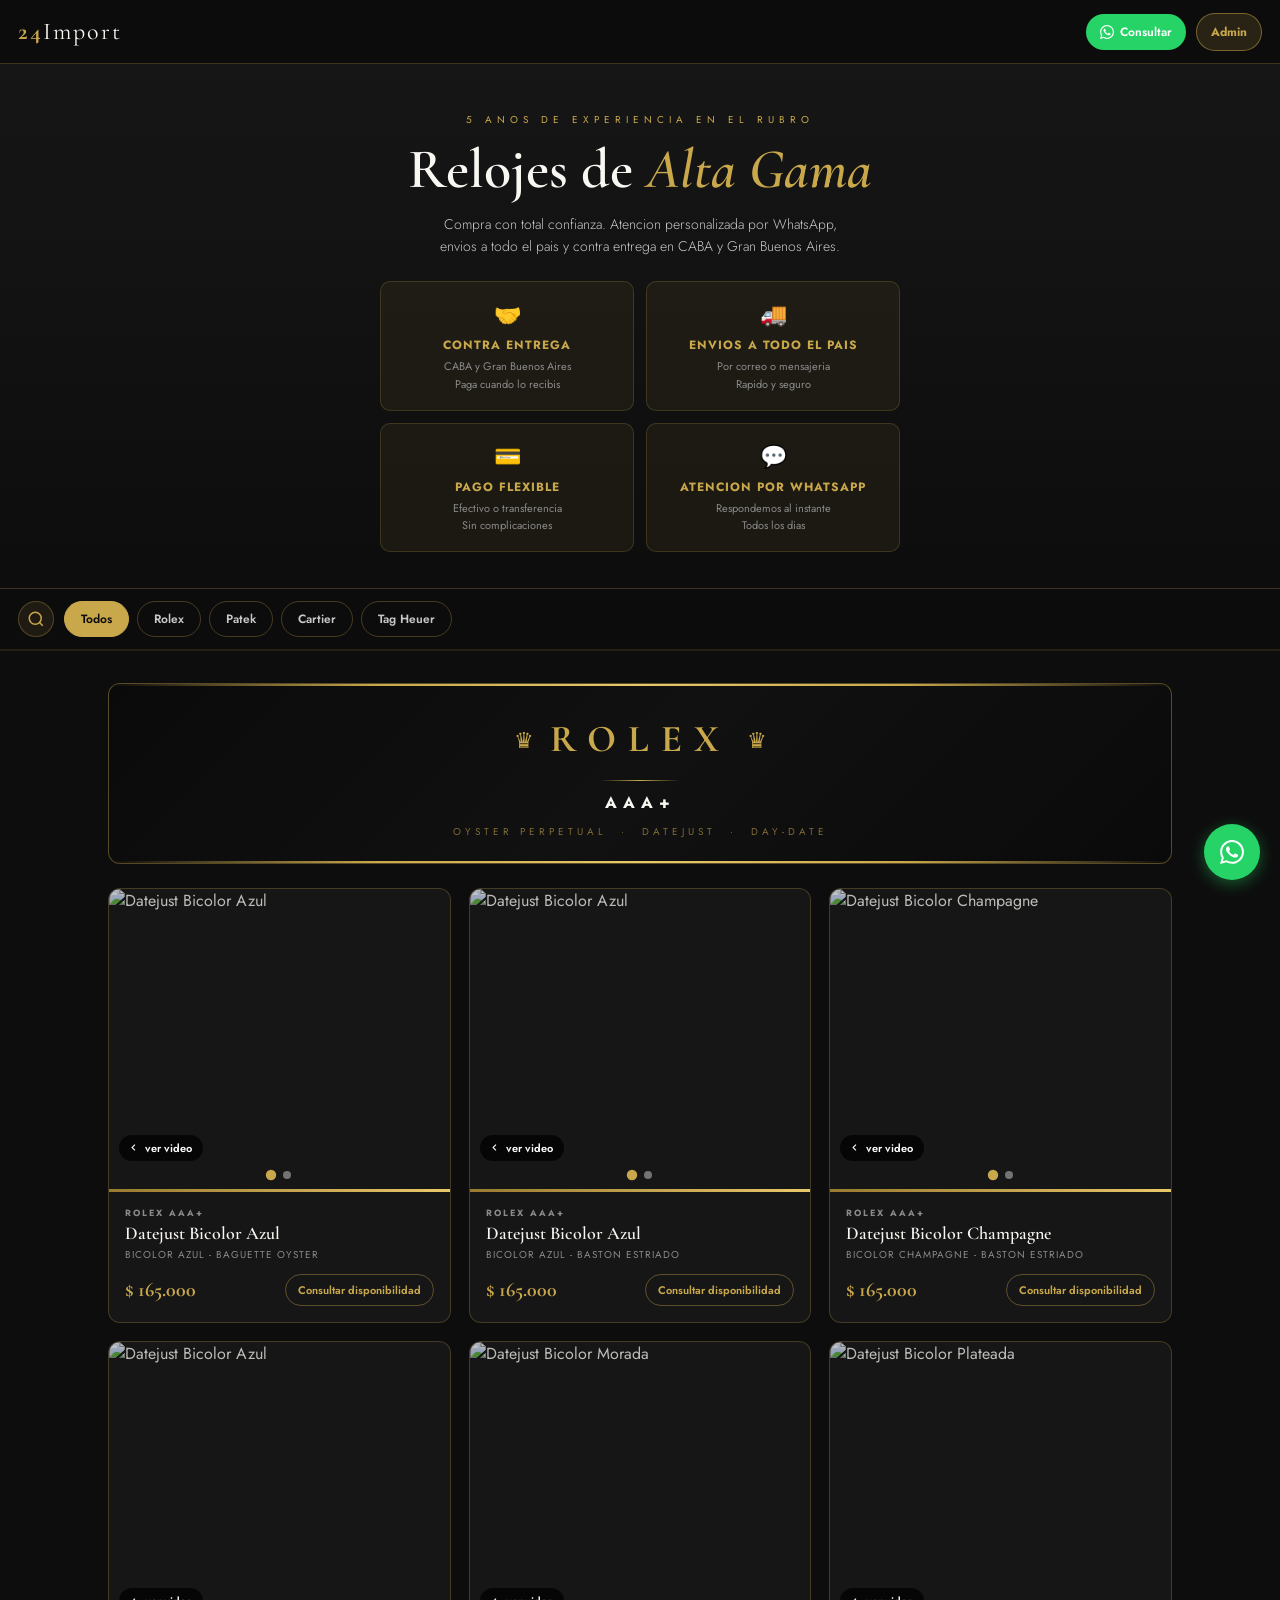
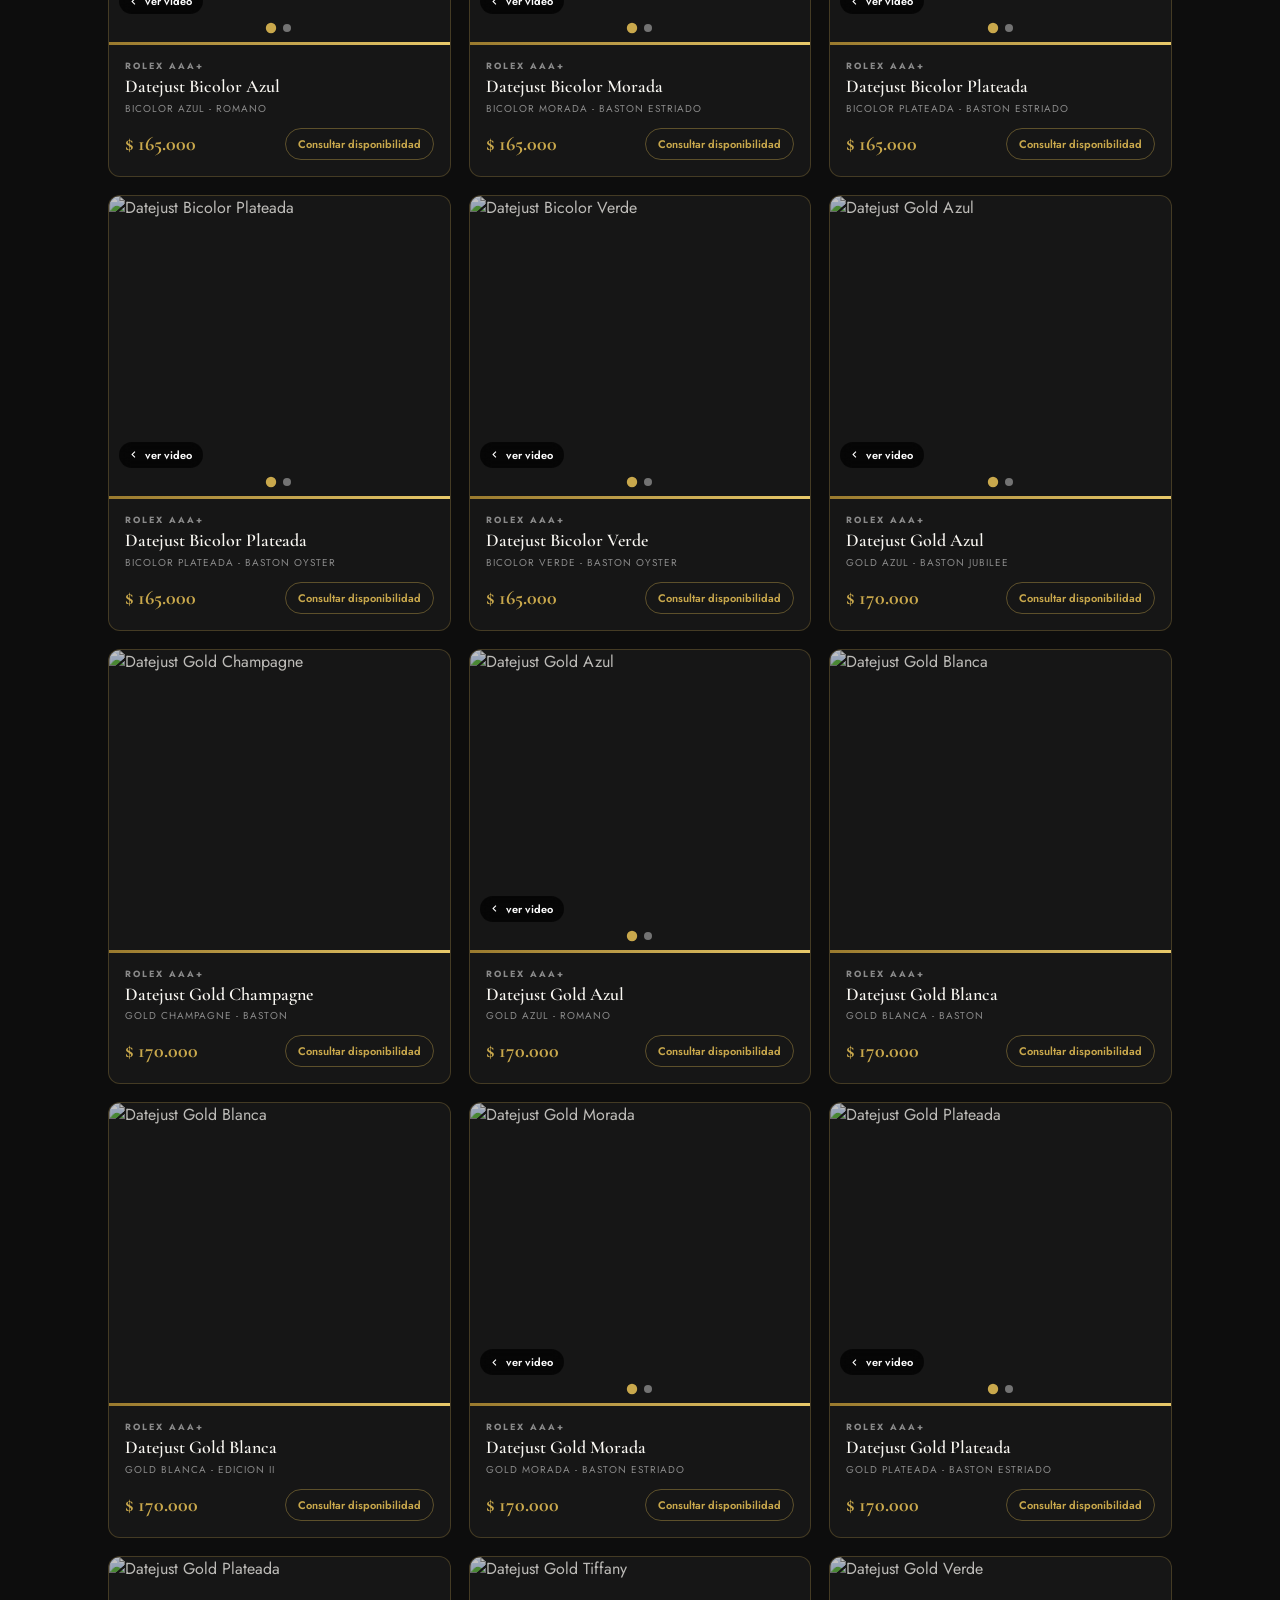
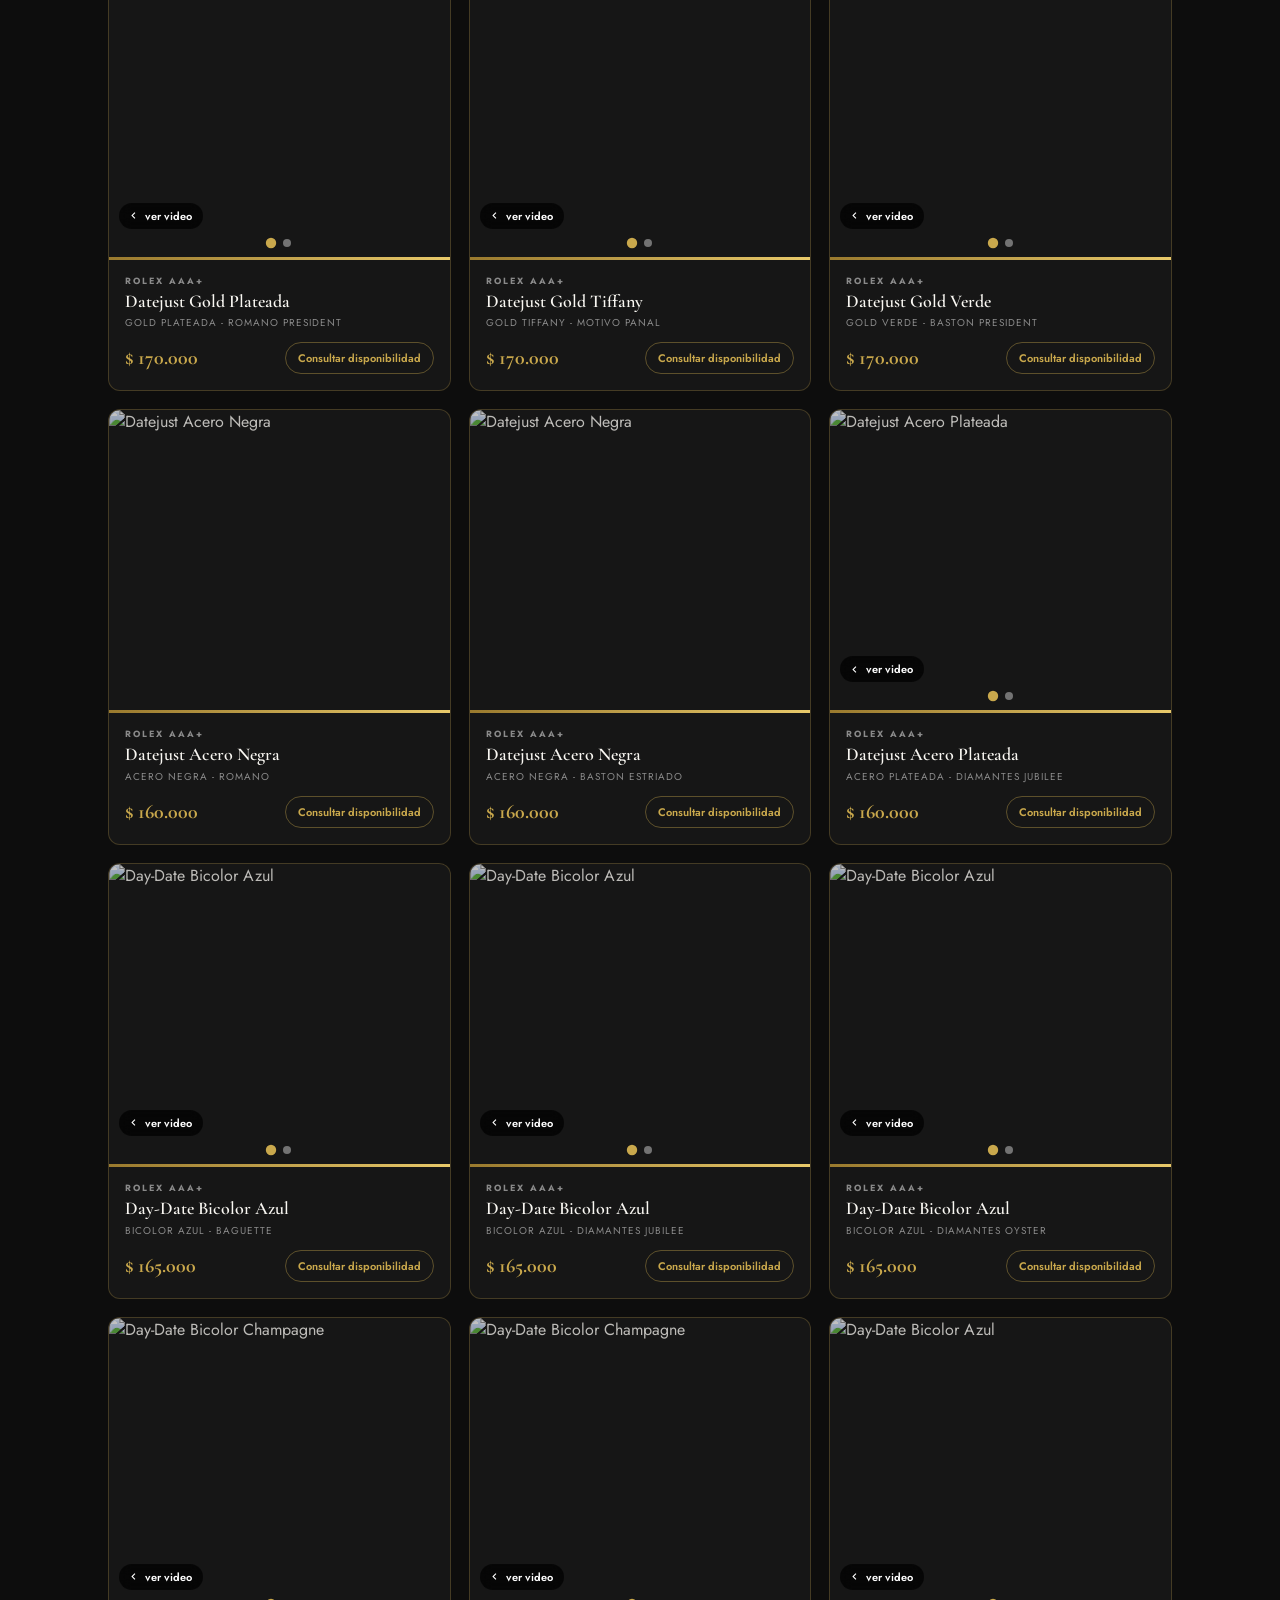
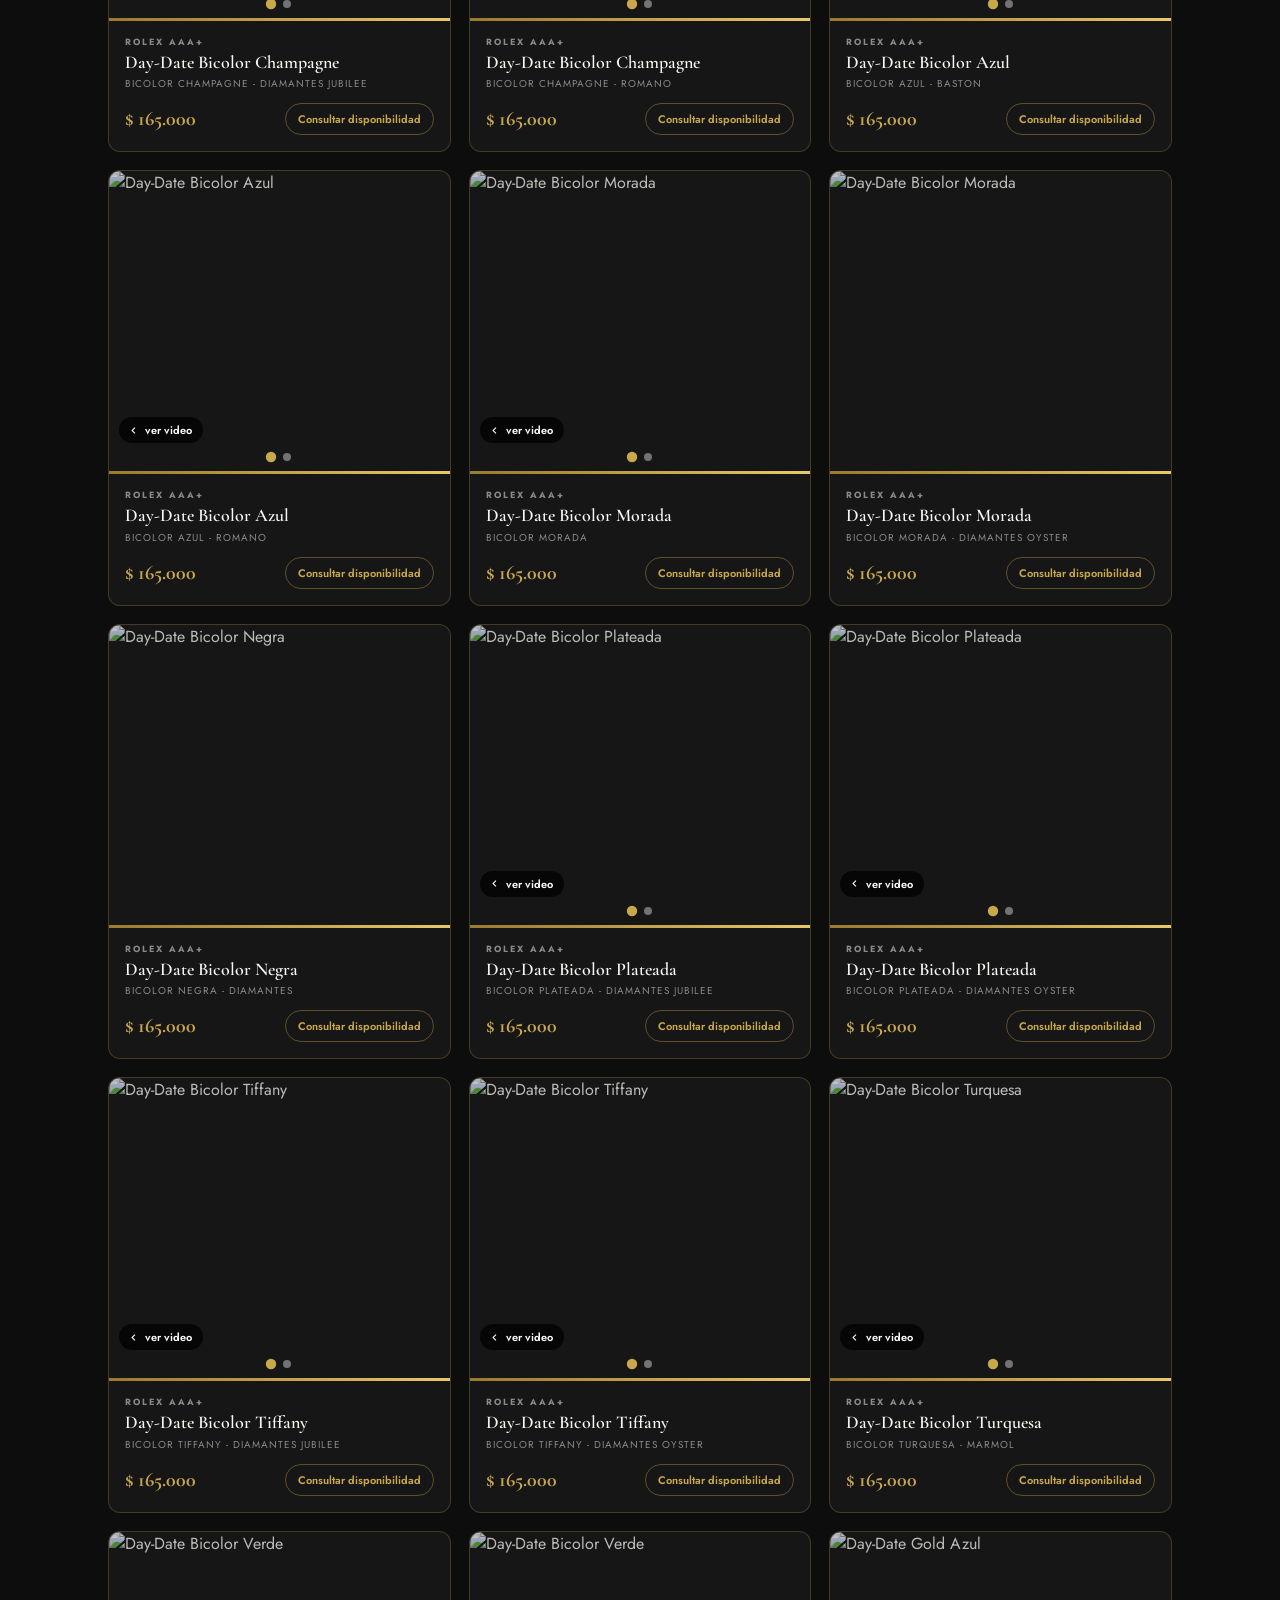
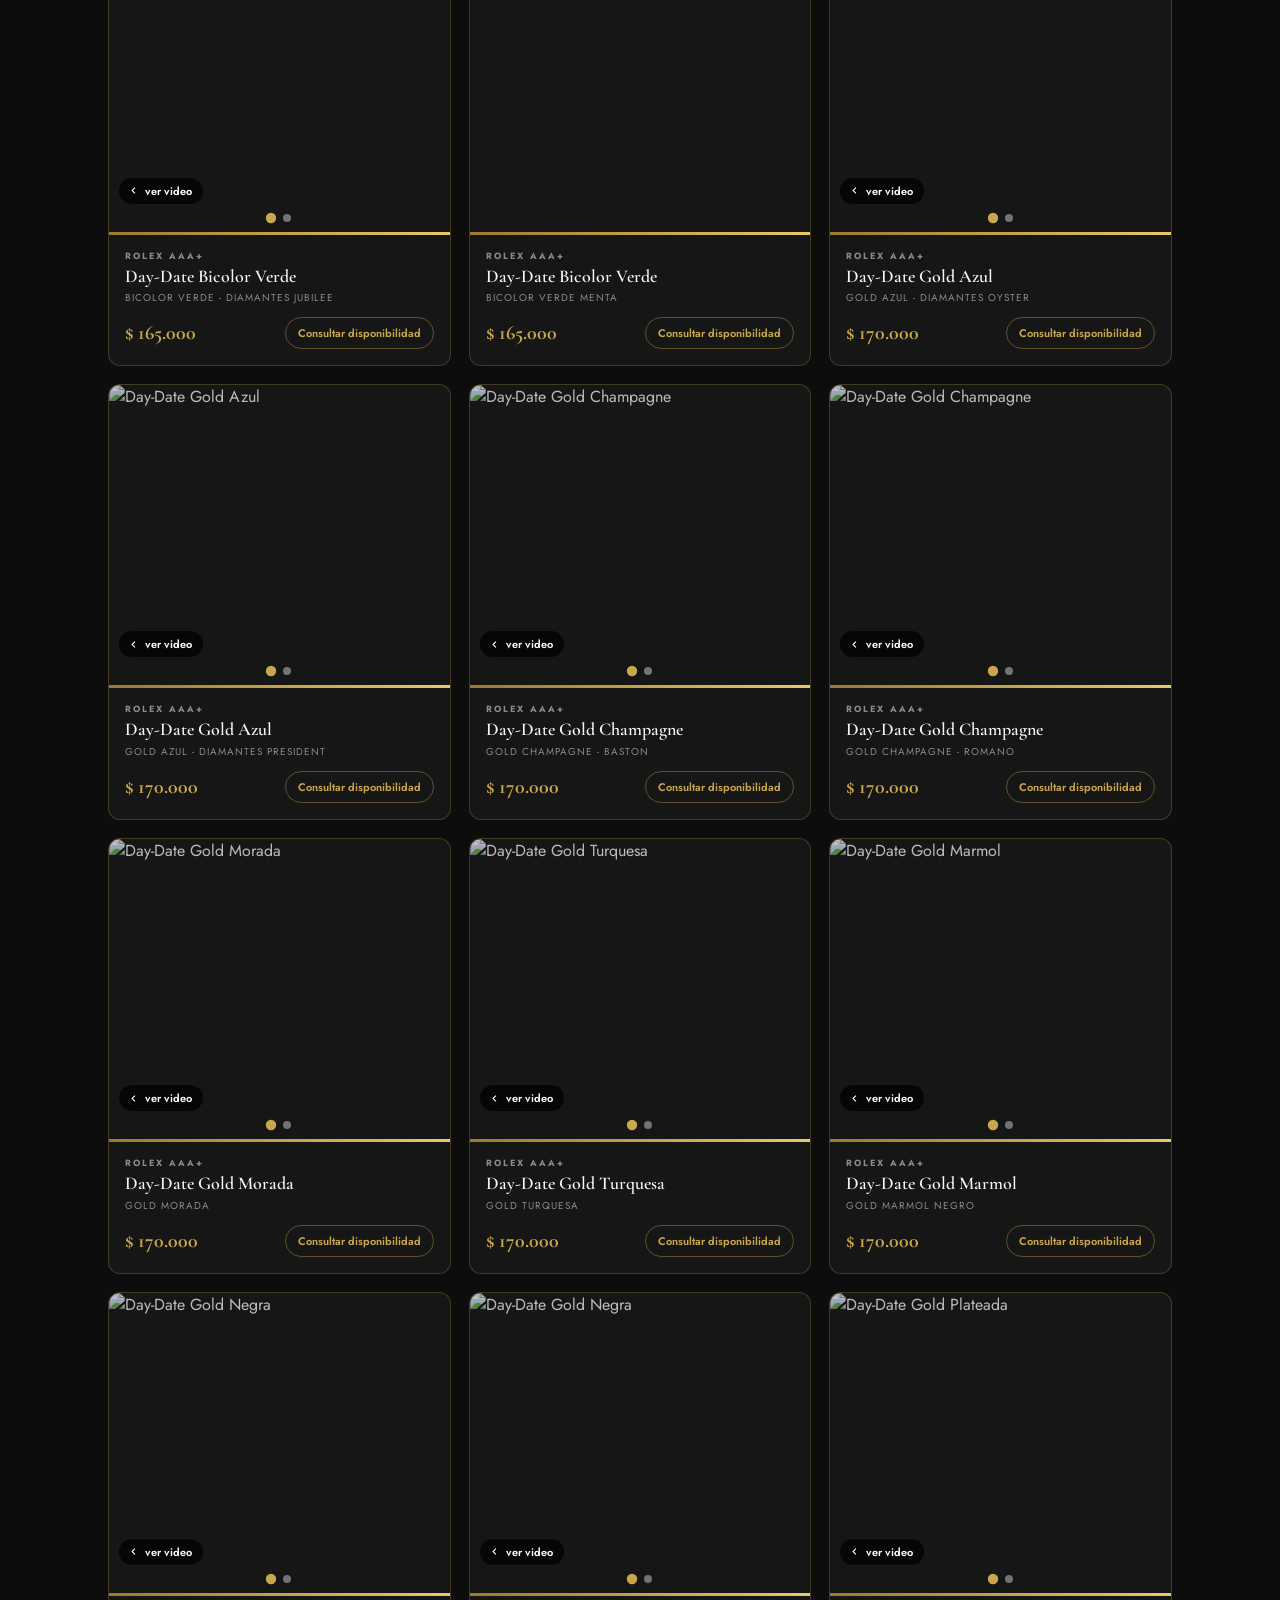
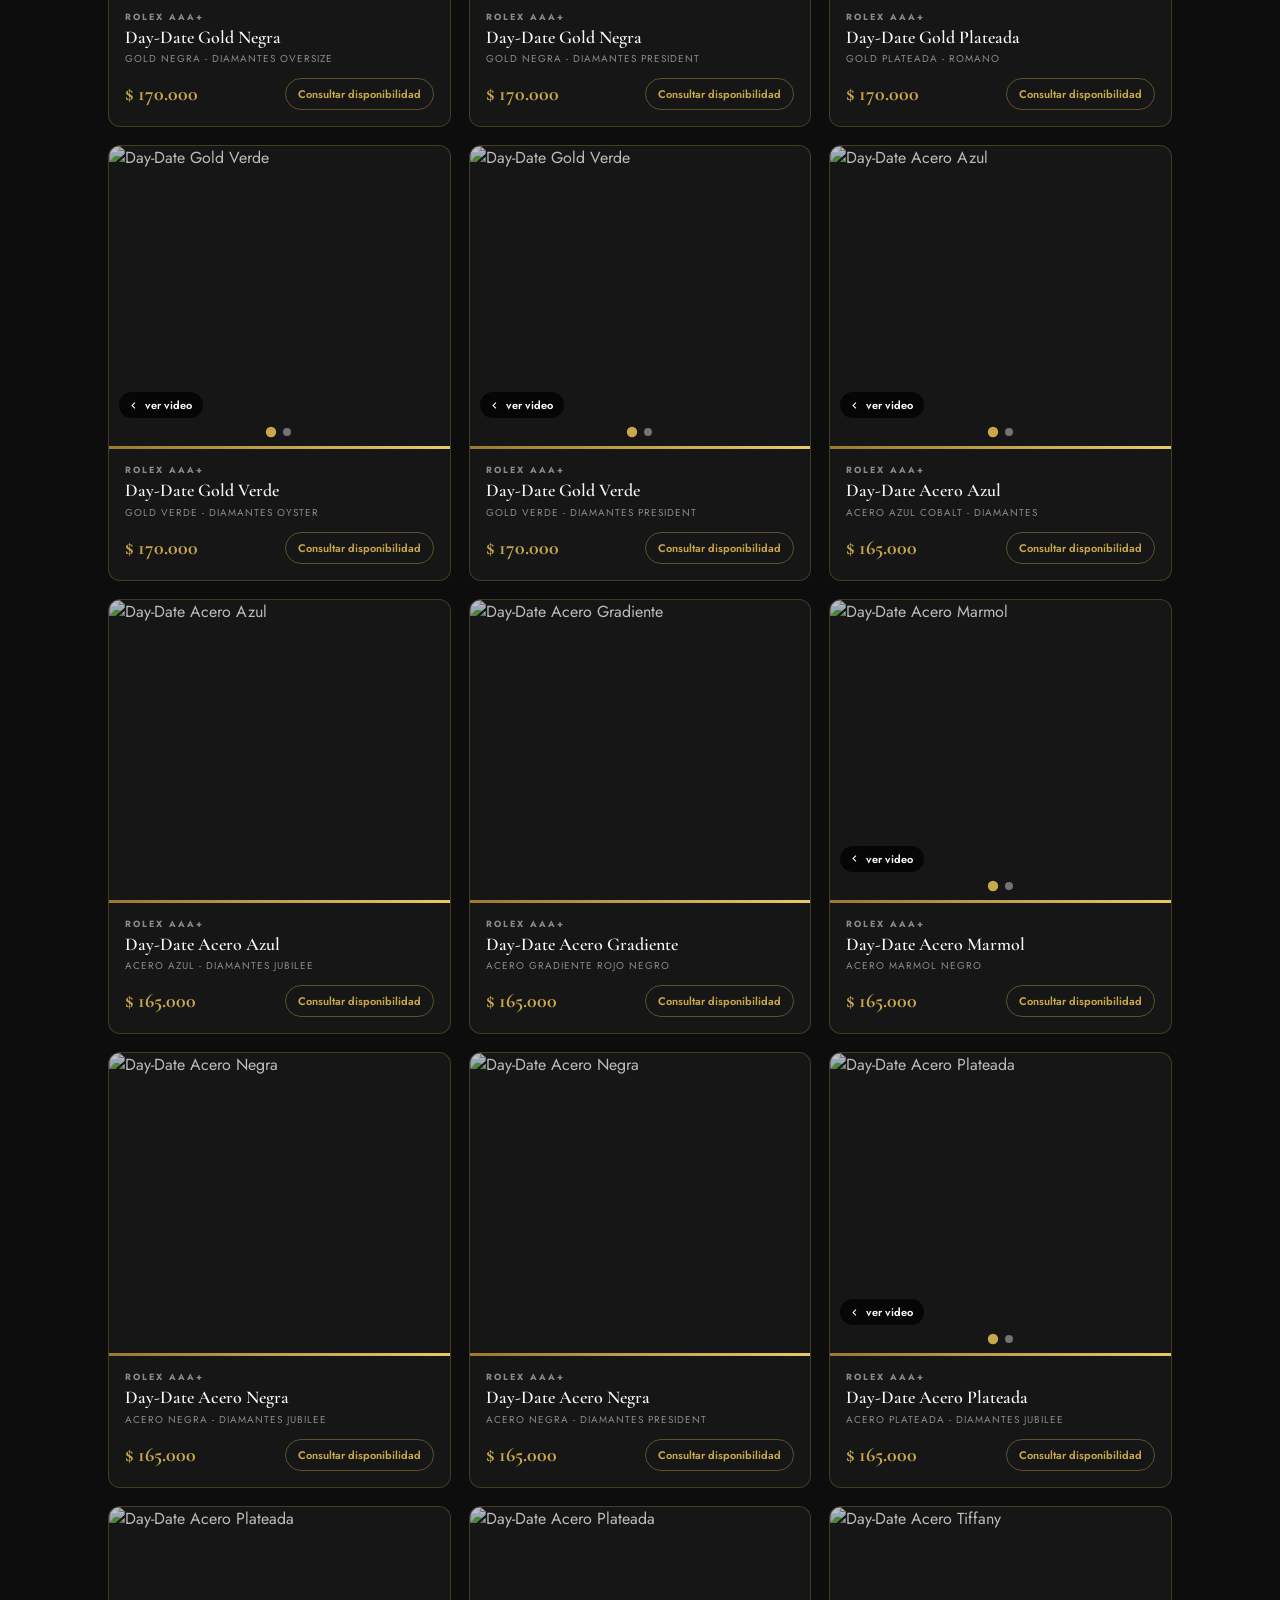
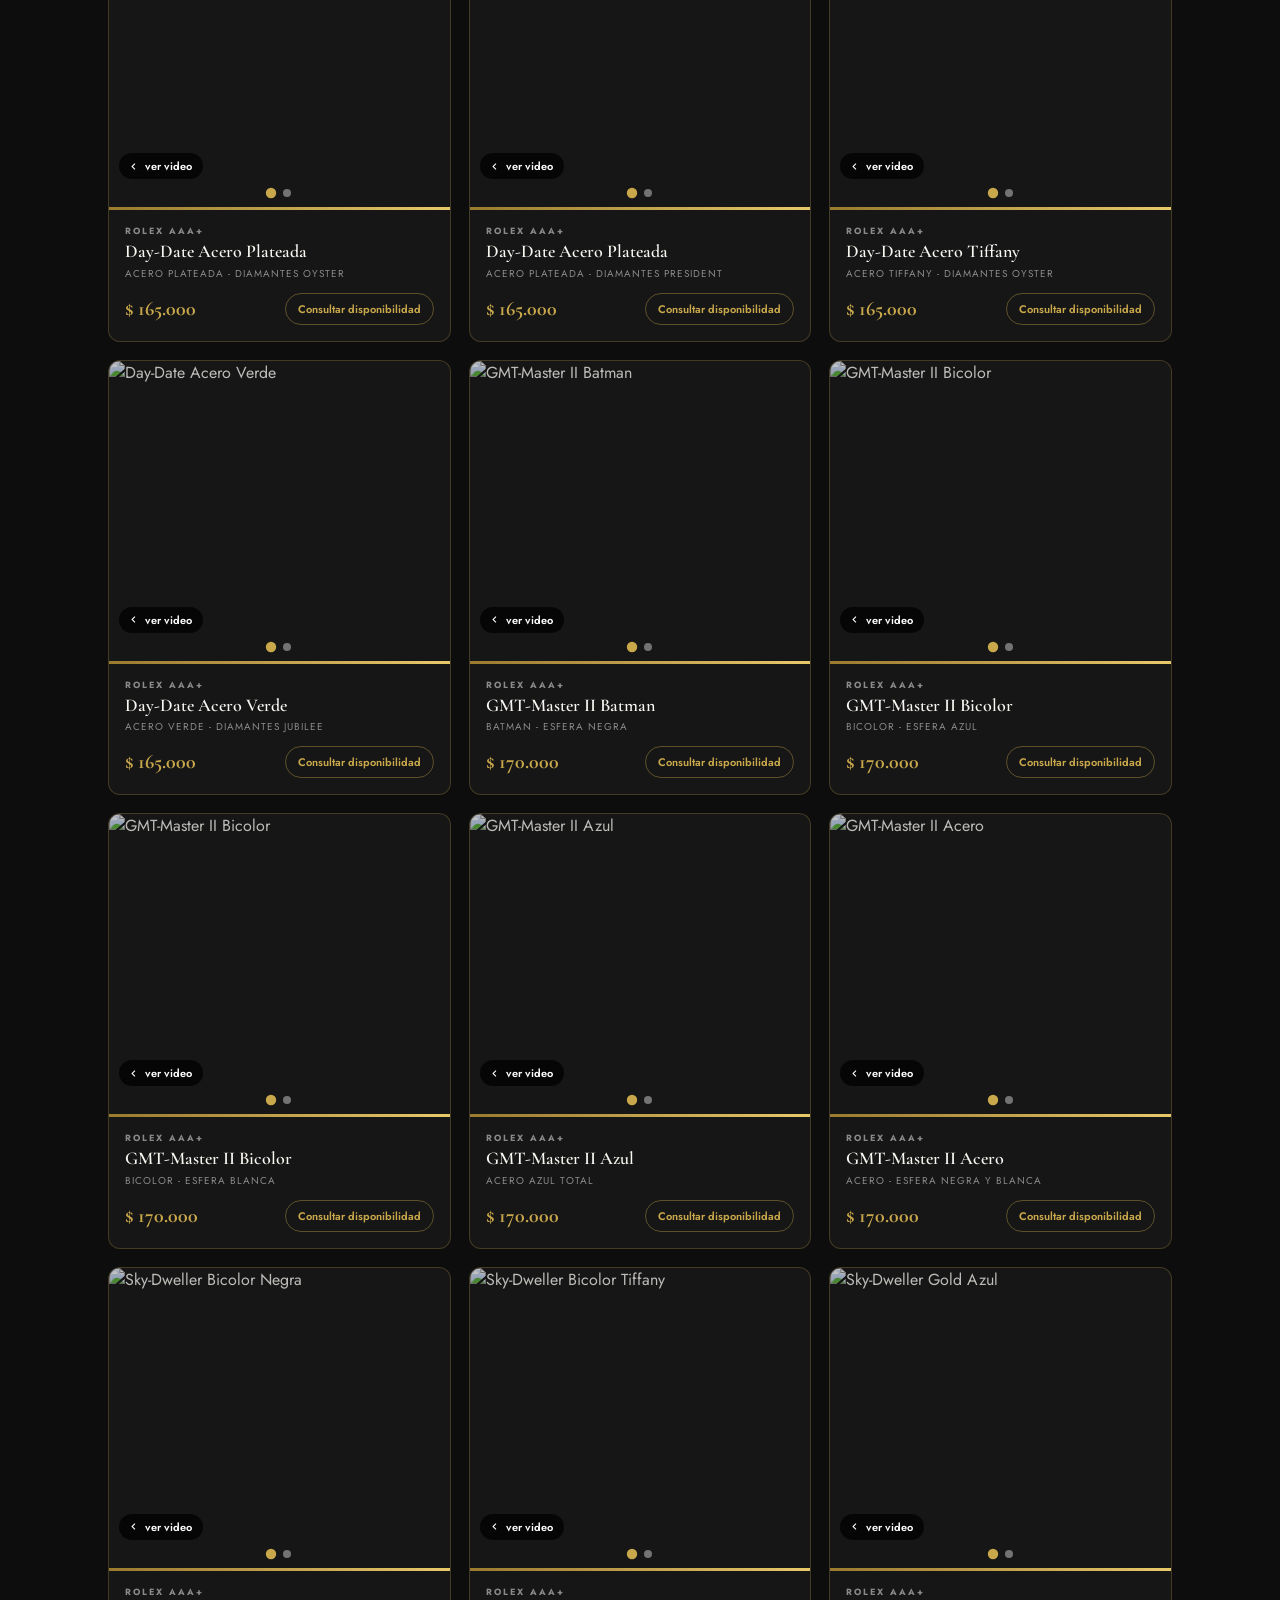
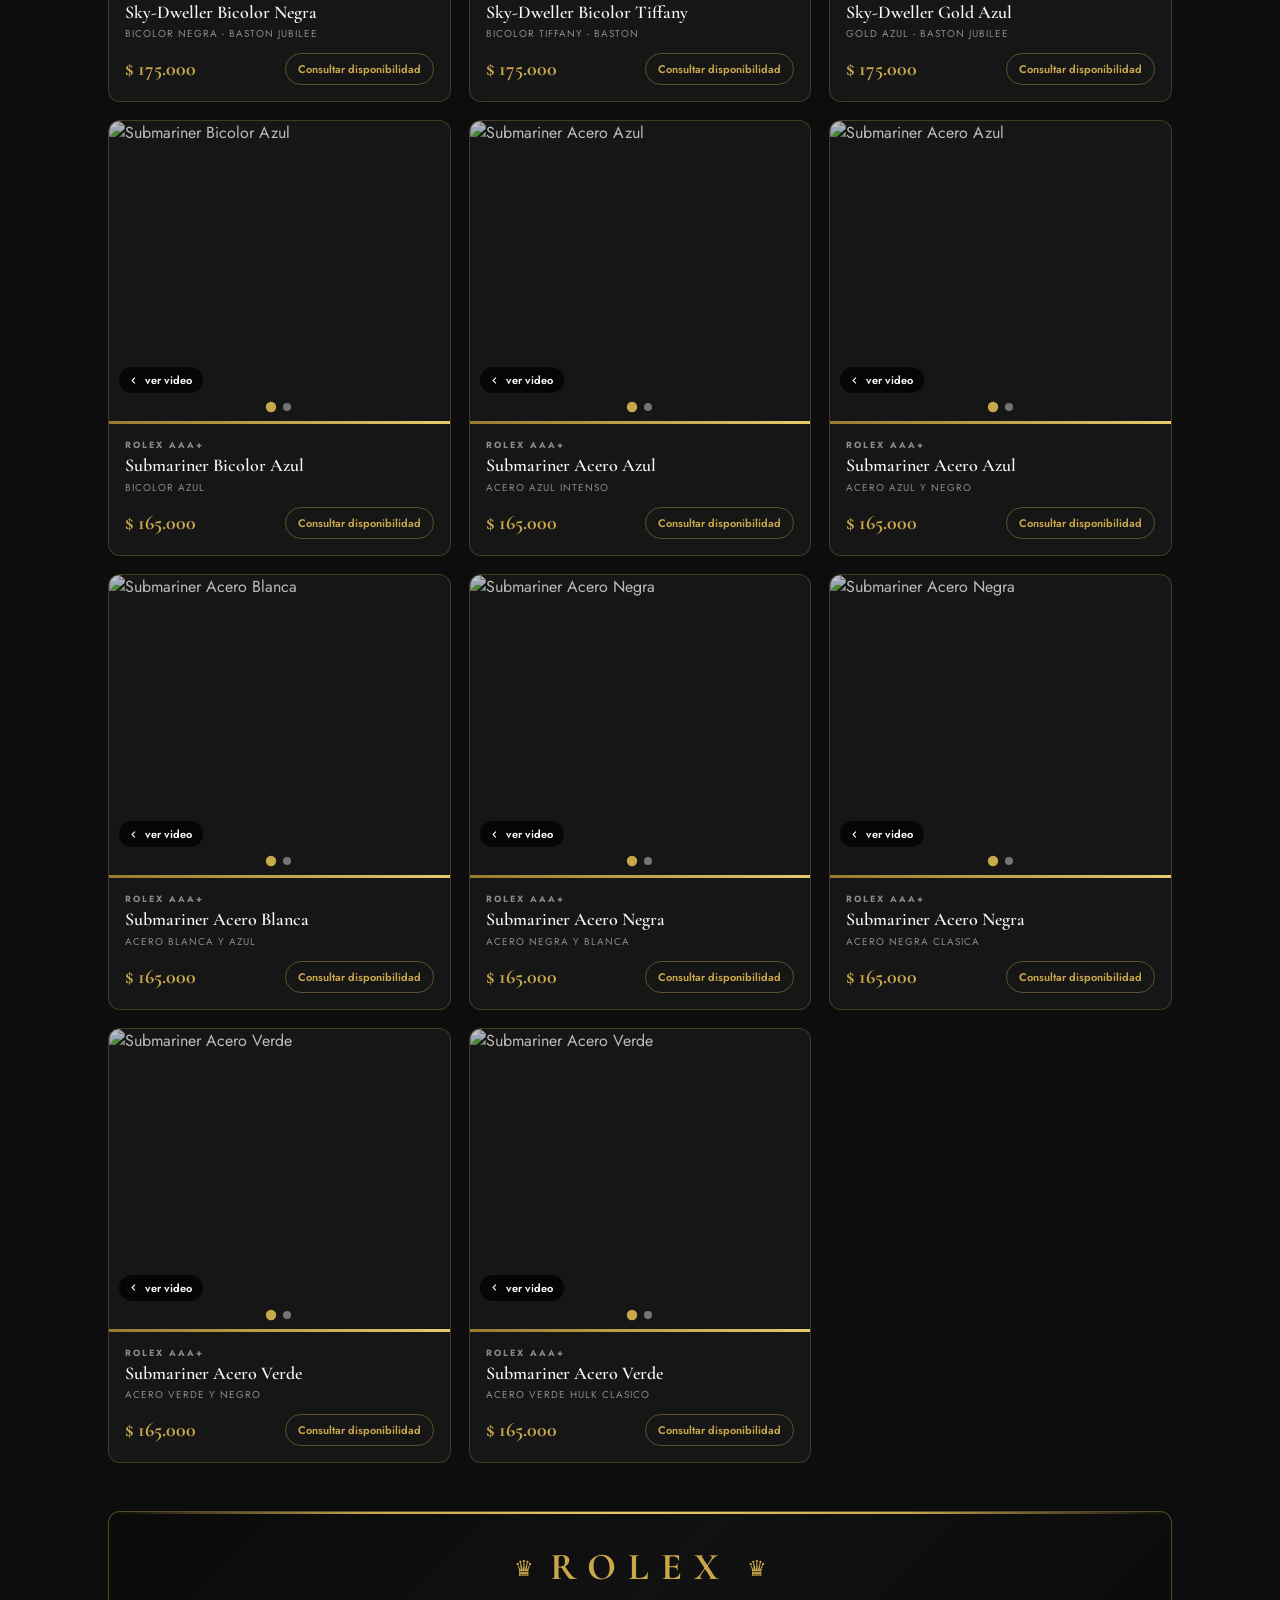
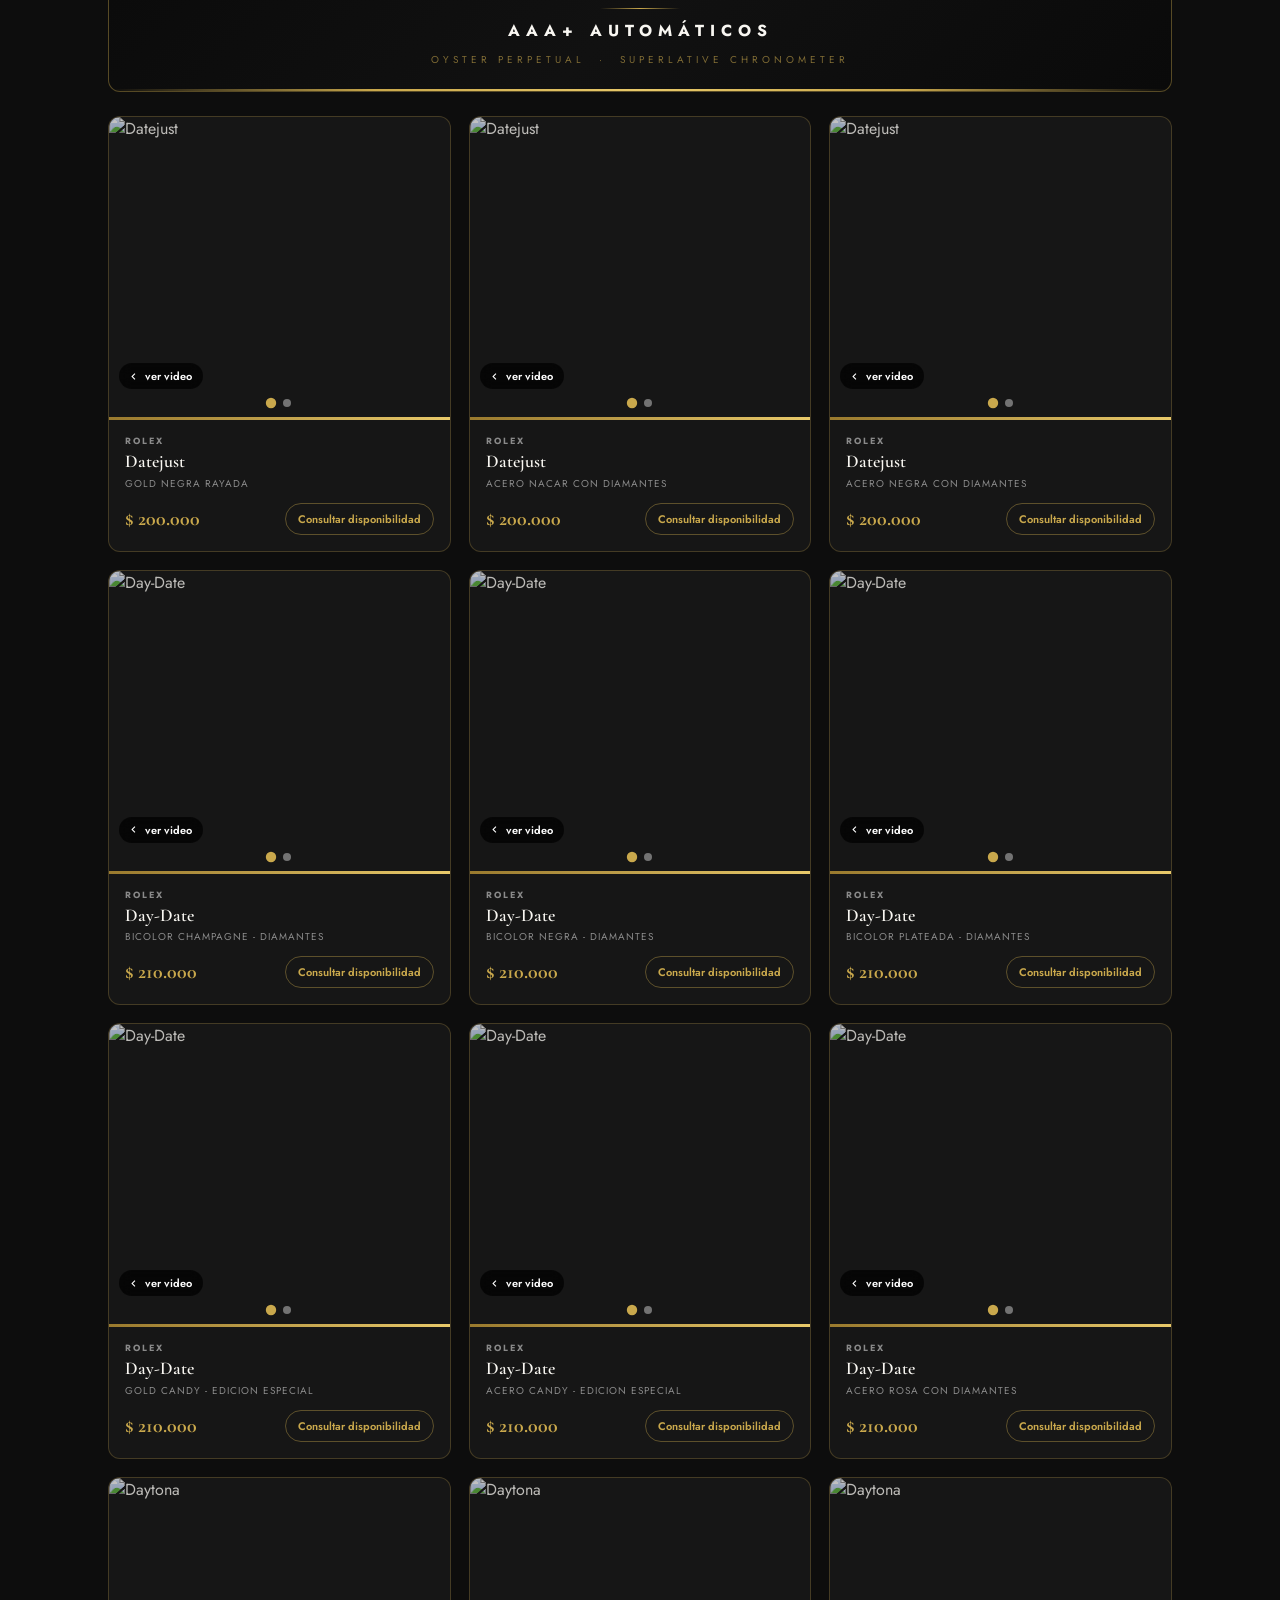
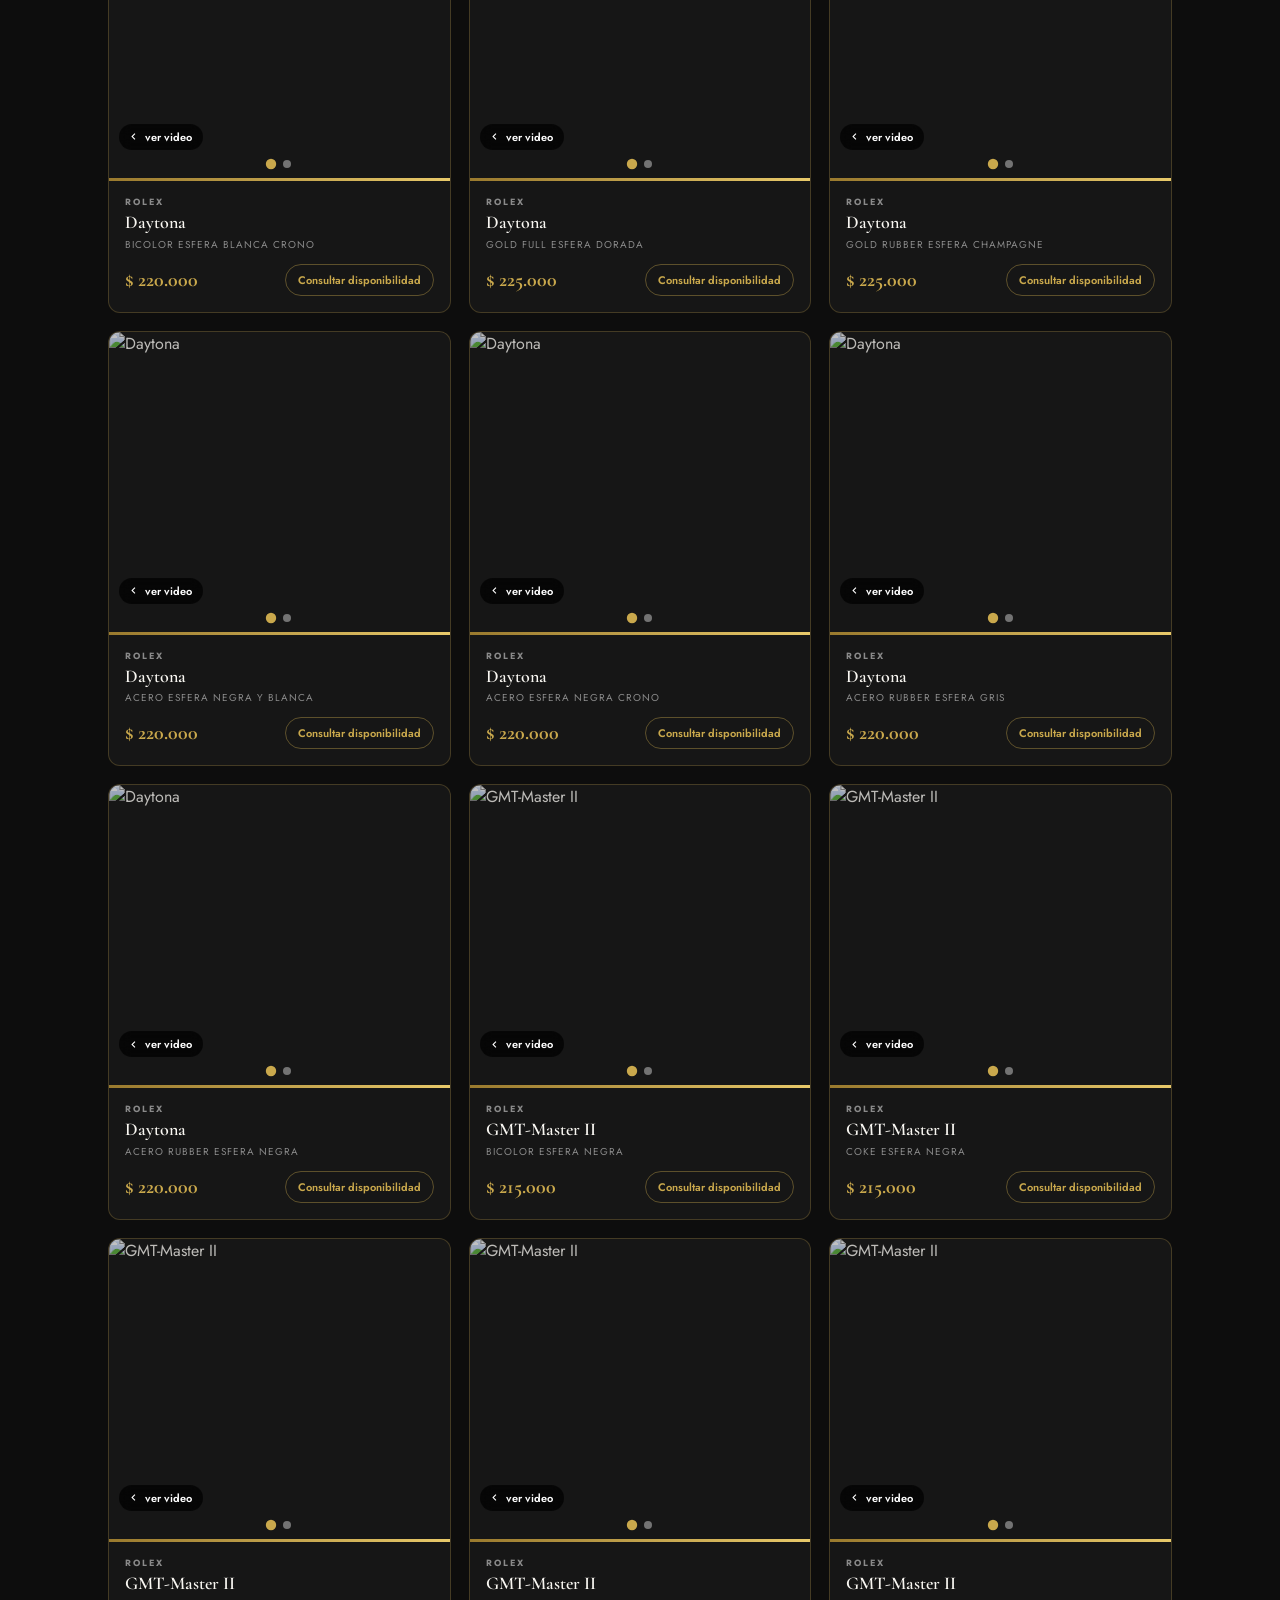
==== commit 54141b60: "Agregar color al model Rolex AAA+: 3 palabras diferenciadas - model ahora = material + color (del ca" ====
--- a/index.html
+++ b/index.html
@@ -812,83 +812,83 @@
 
 var BUILT_IN = [
   /* ── ROLEX AAA+ ── */
-  {brand:"Rolex AAA+",model:"Datejust Bicolor",variant:"Bicolor Azul - Baguette Oyster",price:"$ 165.000",status:"disponible",img:CLD_AAA+"relojes/fotos/datejust-bicolor-azul-baguette-oyster",desc:"Datejust bicolor acero y gold con esfera azul y bisel baguette. Brazalete Oyster. Acabados AAA+.",video:"relojes/videos/datejust-bicolor-azul-baguette-oyster"},
-  {brand:"Rolex AAA+",model:"Datejust Bicolor",variant:"Bicolor Azul - Baston Estriado",price:"$ 165.000",status:"disponible",img:CLD_AAA+"relojes/fotos/datejust-bicolor-azul-baston-estriado",desc:"Datejust bicolor con esfera azul y baston. Bisel estriado, brazalete Jubilee. Acabados AAA+.",video:"relojes/videos/datejust-bicolor-azul-baston-estriado"},
-  {brand:"Rolex AAA+",model:"Datejust Bicolor",variant:"Bicolor Champagne - Baston Estriado",price:"$ 165.000",status:"disponible",img:CLD_AAA+"relojes/fotos/datejust-bicolor-champagne-baston-estriado",desc:"Datejust bicolor con esfera champagne y baston. Bisel estriado. Acabados AAA+.",video:"relojes/videos/datejust-bicolor-champagne-baston-estriado"},
-  {brand:"Rolex AAA+",model:"Datejust Bicolor",variant:"Bicolor Azul - Romano",price:"$ 165.000",status:"disponible",img:CLD_AAA+"relojes/fotos/datejust-bicolor-esfera-azul-romano",desc:"Datejust bicolor con esfera azul e indices romanos. Caja bicolor acero y gold. Acabados AAA+.",video:"relojes/videos/datejust-bicolor-esfera-azul-romano"},
-  {brand:"Rolex AAA+",model:"Datejust Bicolor",variant:"Bicolor Morada - Baston Estriado",price:"$ 165.000",status:"disponible",img:CLD_AAA+"relojes/fotos/datejust-bicolor-morada-baston-estriado",desc:"Datejust bicolor con esfera morada y baston. Bisel estriado. Acabados AAA+.",video:"relojes/videos/datejust-bicolor-morada-baston-estriado"},
-  {brand:"Rolex AAA+",model:"Datejust Bicolor",variant:"Bicolor Plateada - Baston Estriado",price:"$ 165.000",status:"disponible",img:CLD_AAA+"relojes/fotos/datejust-bicolor-plateada-baston-estriado",desc:"Datejust bicolor con esfera plateada y baston. Bisel estriado. Acabados AAA+.",video:"relojes/videos/datejust-bicolor-plateada-baston-estriado"},
-  {brand:"Rolex AAA+",model:"Datejust Bicolor",variant:"Bicolor Plateada - Baston Oyster",price:"$ 165.000",status:"disponible",img:CLD_AAA+"relojes/fotos/datejust-bicolor-plateada-baston-oyster",desc:"Datejust bicolor con esfera plateada y baston. Brazalete Oyster bicolor. Acabados AAA+.",video:"relojes/videos/datejust-bicolor-plateada-baston-oyster"},
-  {brand:"Rolex AAA+",model:"Datejust Bicolor",variant:"Bicolor Verde - Baston Oyster",price:"$ 165.000",status:"disponible",img:CLD_AAA+"relojes/fotos/datejust-bicolor-verde-baston-oyster",desc:"Datejust bicolor con esfera verde y baston. Brazalete Oyster bicolor. Acabados AAA+.",video:"relojes/videos/datejust-bicolor-verde-baston-oyster"},
-  {brand:"Rolex AAA+",model:"Datejust Gold",variant:"Gold Azul - Baston Jubilee",price:"$ 170.000",status:"disponible",img:CLD_AAA+"relojes/fotos/datejust-gold-azul-baston-jubilee",desc:"Datejust gold con esfera azul y baston. Brazalete Jubilee dorado. Acabados AAA+.",video:"relojes/videos/datejust-gold-azul-baston-jubilee"},
-  {brand:"Rolex AAA+",model:"Datejust Gold",variant:"Gold Champagne - Baston",price:"$ 170.000",status:"disponible",img:CLD_AAA+"relojes/fotos/datejust-gold-champagne-baston",desc:"Datejust gold con esfera champagne y baston dorado. Bisel acanalado. Acabados AAA+."},
-  {brand:"Rolex AAA+",model:"Datejust Gold",variant:"Gold Azul - Romano",price:"$ 170.000",status:"disponible",img:CLD_AAA+"relojes/fotos/datejust-gold-esfera-azul-romano",desc:"Datejust gold con esfera azul e indices romanos. Caja y bisel gold. Acabados AAA+.",video:"relojes/videos/datejust-gold-esfera-azul-romano"},
-  {brand:"Rolex AAA+",model:"Datejust Gold",variant:"Gold Blanca - Baston",price:"$ 170.000",status:"disponible",img:CLD_AAA+"relojes/fotos/datejust-gold-esfera-blanca-baston",desc:"Datejust gold con esfera blanca y baston dorado. Bisel acanalado. Acabados AAA+."},
-  {brand:"Rolex AAA+",model:"Datejust Gold",variant:"Gold Blanca - Edicion II",price:"$ 170.000",status:"disponible",img:CLD_AAA+"relojes/fotos/datejust-gold-esfera-blanca-v2",desc:"Datejust gold con esfera blanca, segunda version. Bisel acanalado. Acabados AAA+."},
-  {brand:"Rolex AAA+",model:"Datejust Gold",variant:"Gold Morada - Baston Estriado",price:"$ 170.000",status:"disponible",img:CLD_AAA+"relojes/fotos/datejust-gold-morada-baston-estriado",desc:"Datejust gold con esfera morada y baston. Bisel estriado dorado. Acabados AAA+.",video:"relojes/videos/datejust-gold-morada-baston-estriado"},
-  {brand:"Rolex AAA+",model:"Datejust Gold",variant:"Gold Plateada - Baston Estriado",price:"$ 170.000",status:"disponible",img:CLD_AAA+"relojes/fotos/datejust-gold-plateada-baston-estriado",desc:"Datejust gold con esfera plateada y baston. Bisel estriado dorado. Acabados AAA+.",video:"relojes/videos/datejust-gold-plateada-baston-estriado"},
-  {brand:"Rolex AAA+",model:"Datejust Gold",variant:"Gold Plateada - Romano President",price:"$ 170.000",status:"disponible",img:CLD_AAA+"relojes/fotos/datejust-gold-plateada-romano-president",desc:"Datejust gold con esfera plateada e indices romanos. Brazalete President dorado. Acabados AAA+.",video:"relojes/videos/datejust-gold-plateada-romano-president"},
-  {brand:"Rolex AAA+",model:"Datejust Gold",variant:"Gold Tiffany - Motivo Panal",price:"$ 170.000",status:"disponible",img:CLD_AAA+"relojes/fotos/datejust-gold-tiffany-motivo-panal",desc:"Datejust gold con esfera tiffany y motivo panal. Bisel acanalado dorado. Acabados AAA+.",video:"relojes/videos/datejust-gold-tiffany-motivo-panal"},
-  {brand:"Rolex AAA+",model:"Datejust Gold",variant:"Gold Verde - Baston President",price:"$ 170.000",status:"disponible",img:CLD_AAA+"relojes/fotos/datejust-gold-verde-baston-president",desc:"Datejust gold con esfera verde y baston. Brazalete President dorado. Acabados AAA+.",video:"relojes/videos/datejust-gold-verde-baston-president"},
-  {brand:"Rolex AAA+",model:"Datejust Acero",variant:"Acero Negra - Romano",price:"$ 160.000",status:"disponible",img:CLD_AAA+"relojes/fotos/datejust-steel-esfera-negra-romano",desc:"Datejust acero con esfera negra e indices romanos. Bisel acanalado. Acabados AAA+."},
-  {brand:"Rolex AAA+",model:"Datejust Acero",variant:"Acero Negra - Baston Estriado",price:"$ 160.000",status:"disponible",img:CLD_AAA+"relojes/fotos/datejust-steel-negra-baston-estriado",desc:"Datejust acero con esfera negra y baston. Bisel estriado. Acabados AAA+."},
-  {brand:"Rolex AAA+",model:"Datejust Acero",variant:"Acero Plateada - Diamantes Jubilee",price:"$ 160.000",status:"disponible",img:CLD_AAA+"relojes/fotos/datejust-steel-plateada-diamantes-jubilee",desc:"Datejust acero con esfera plateada y diamantes. Brazalete Jubilee. Acabados AAA+.",video:"relojes/videos/datejust-steel-plateada-diamantes-jubilee"},
-  {brand:"Rolex AAA+",model:"Day-Date Bicolor",variant:"Bicolor Azul - Baguette",price:"$ 165.000",status:"disponible",img:CLD_AAA+"relojes/fotos/day-date-bicolor-azul-baguette-viernes",desc:"Day-Date bicolor con esfera azul y bisel baguette. Brazalete President. Acabados AAA+.",video:"relojes/videos/day-date-bicolor-azul-baguette-viernes"},
-  {brand:"Rolex AAA+",model:"Day-Date Bicolor",variant:"Bicolor Azul - Diamantes Jubilee",price:"$ 165.000",status:"disponible",img:CLD_AAA+"relojes/fotos/day-date-bicolor-azul-diamantes-jubilee",desc:"Day-Date bicolor con esfera azul y diamantes. Brazalete Jubilee bicolor. Acabados AAA+.",video:"relojes/videos/day-date-bicolor-azul-diamantes-jubilee"},
-  {brand:"Rolex AAA+",model:"Day-Date Bicolor",variant:"Bicolor Azul - Diamantes Oyster",price:"$ 165.000",status:"disponible",img:CLD_AAA+"relojes/fotos/day-date-bicolor-azul-diamantes-oyster",desc:"Day-Date bicolor con esfera azul y diamantes. Brazalete Oyster. Acabados AAA+.",video:"relojes/videos/day-date-bicolor-azul-diamantes-oyster"},
-  {brand:"Rolex AAA+",model:"Day-Date Bicolor",variant:"Bicolor Champagne - Diamantes Jubilee",price:"$ 165.000",status:"disponible",img:CLD_AAA+"relojes/fotos/day-date-bicolor-champagne-diamantes-jubilee",desc:"Day-Date bicolor con esfera champagne y diamantes. Brazalete Jubilee. Acabados AAA+.",video:"relojes/videos/day-date-bicolor-champagne-diamantes-jubilee"},
-  {brand:"Rolex AAA+",model:"Day-Date Bicolor",variant:"Bicolor Champagne - Romano",price:"$ 165.000",status:"disponible",img:CLD_AAA+"relojes/fotos/day-date-bicolor-champagne-romano",desc:"Day-Date bicolor con esfera champagne e indices romanos. Brazalete President. Acabados AAA+.",video:"relojes/videos/day-date-bicolor-champagne-romano"},
-  {brand:"Rolex AAA+",model:"Day-Date Bicolor",variant:"Bicolor Azul - Baston",price:"$ 165.000",status:"disponible",img:CLD_AAA+"relojes/fotos/day-date-bicolor-esfera-azul-baston",desc:"Day-Date bicolor con esfera azul y baston. Brazalete President bicolor. Acabados AAA+.",video:"relojes/videos/day-date-bicolor-esfera-azul-baston"},
-  {brand:"Rolex AAA+",model:"Day-Date Bicolor",variant:"Bicolor Azul - Romano",price:"$ 165.000",status:"disponible",img:CLD_AAA+"relojes/fotos/day-date-bicolor-esfera-azul-romano",desc:"Day-Date bicolor con esfera azul e indices romanos. Brazalete President. Acabados AAA+.",video:"relojes/videos/day-date-bicolor-esfera-azul-romano"},
-  {brand:"Rolex AAA+",model:"Day-Date Bicolor",variant:"Bicolor Morada",price:"$ 165.000",status:"disponible",img:CLD_AAA+"relojes/fotos/day-date-bicolor-esfera-morada",desc:"Day-Date bicolor con esfera morada. Brazalete President bicolor. Acabados AAA+.",video:"relojes/videos/day-date-bicolor-esfera-morada"},
-  {brand:"Rolex AAA+",model:"Day-Date Bicolor",variant:"Bicolor Morada - Diamantes Oyster",price:"$ 165.000",status:"disponible",img:CLD_AAA+"relojes/fotos/day-date-bicolor-morada-diamantes-oyster",desc:"Day-Date bicolor con esfera morada y diamantes. Brazalete Oyster. Acabados AAA+."},
-  {brand:"Rolex AAA+",model:"Day-Date Bicolor",variant:"Bicolor Negra - Diamantes",price:"$ 165.000",status:"disponible",img:CLD_AAA+"relojes/fotos/day-date-bicolor-negra-diamantes-smooth",desc:"Day-Date bicolor con esfera negra y diamantes. Bisel smooth. Acabados AAA+."},
-  {brand:"Rolex AAA+",model:"Day-Date Bicolor",variant:"Bicolor Plateada - Diamantes Jubilee",price:"$ 165.000",status:"disponible",img:CLD_AAA+"relojes/fotos/day-date-bicolor-plateada-diamantes-jubilee",desc:"Day-Date bicolor con esfera plateada y diamantes. Brazalete Jubilee. Acabados AAA+.",video:"relojes/videos/day-date-bicolor-plateada-diamantes-jubilee"},
-  {brand:"Rolex AAA+",model:"Day-Date Bicolor",variant:"Bicolor Plateada - Diamantes Oyster",price:"$ 165.000",status:"disponible",img:CLD_AAA+"relojes/fotos/day-date-bicolor-plateada-diamantes-oyster",desc:"Day-Date bicolor con esfera plateada y diamantes. Brazalete Oyster. Acabados AAA+.",video:"relojes/videos/day-date-bicolor-plateada-diamantes-oyster"},
-  {brand:"Rolex AAA+",model:"Day-Date Bicolor",variant:"Bicolor Tiffany - Diamantes Jubilee",price:"$ 165.000",status:"disponible",img:CLD_AAA+"relojes/fotos/day-date-bicolor-tiffany-diamantes-jubilee",desc:"Day-Date bicolor con esfera tiffany y diamantes. Brazalete Jubilee. Acabados AAA+.",video:"relojes/videos/day-date-bicolor-tiffany-diamantes-jubilee"},
-  {brand:"Rolex AAA+",model:"Day-Date Bicolor",variant:"Bicolor Tiffany - Diamantes Oyster",price:"$ 165.000",status:"disponible",img:CLD_AAA+"relojes/fotos/day-date-bicolor-tiffany-diamantes-oyster",desc:"Day-Date bicolor con esfera tiffany y diamantes. Brazalete Oyster. Acabados AAA+.",video:"relojes/videos/day-date-bicolor-tiffany-diamantes-oyster"},
-  {brand:"Rolex AAA+",model:"Day-Date Bicolor",variant:"Bicolor Turquesa - Marmol",price:"$ 165.000",status:"disponible",img:CLD_AAA+"relojes/fotos/day-date-bicolor-turquesa-marmol",desc:"Day-Date bicolor con esfera turquesa y efecto marmol. Brazalete President. Acabados AAA+.",video:"relojes/videos/day-date-bicolor-turquesa-marmol"},
-  {brand:"Rolex AAA+",model:"Day-Date Bicolor",variant:"Bicolor Verde - Diamantes Jubilee",price:"$ 165.000",status:"disponible",img:CLD_AAA+"relojes/fotos/day-date-bicolor-verde-diamantes-jubilee",desc:"Day-Date bicolor con esfera verde y diamantes. Brazalete Jubilee. Acabados AAA+.",video:"relojes/videos/day-date-bicolor-verde-diamantes-jubilee"},
-  {brand:"Rolex AAA+",model:"Day-Date Bicolor",variant:"Bicolor Verde Menta",price:"$ 165.000",status:"disponible",img:CLD_AAA+"relojes/fotos/day-date-bicolor-verde-menta",desc:"Day-Date bicolor con esfera verde menta. Brazalete President bicolor. Acabados AAA+."},
-  {brand:"Rolex AAA+",model:"Day-Date Gold",variant:"Gold Azul - Diamantes Oyster",price:"$ 170.000",status:"disponible",img:CLD_AAA+"relojes/fotos/day-date-gold-azul-diamantes-oyster",desc:"Day-Date gold con esfera azul y diamantes. Brazalete Oyster dorado. Acabados AAA+.",video:"relojes/videos/day-date-gold-azul-diamantes-oyster"},
-  {brand:"Rolex AAA+",model:"Day-Date Gold",variant:"Gold Azul - Diamantes President",price:"$ 170.000",status:"disponible",img:CLD_AAA+"relojes/fotos/day-date-gold-azul-diamantes-president",desc:"Day-Date gold con esfera azul y diamantes. Brazalete President dorado. Acabados AAA+.",video:"relojes/videos/day-date-gold-azul-diamantes-president"},
-  {brand:"Rolex AAA+",model:"Day-Date Gold",variant:"Gold Champagne - Baston",price:"$ 170.000",status:"disponible",img:CLD_AAA+"relojes/fotos/day-date-gold-champagne-baston",desc:"Day-Date gold con esfera champagne y baston. Brazalete President dorado. Acabados AAA+.",video:"relojes/videos/day-date-gold-champagne-baston"},
-  {brand:"Rolex AAA+",model:"Day-Date Gold",variant:"Gold Champagne - Romano",price:"$ 170.000",status:"disponible",img:CLD_AAA+"relojes/fotos/day-date-gold-champagne-romano",desc:"Day-Date gold con esfera champagne e indices romanos. Brazalete President dorado. Acabados AAA+.",video:"relojes/videos/day-date-gold-champagne-romano"},
-  {brand:"Rolex AAA+",model:"Day-Date Gold",variant:"Gold Morada",price:"$ 170.000",status:"disponible",img:CLD_AAA+"relojes/fotos/day-date-gold-esfera-morada",desc:"Day-Date gold con esfera morada. Brazalete President dorado. Acabados AAA+.",video:"relojes/videos/day-date-gold-esfera-morada"},
-  {brand:"Rolex AAA+",model:"Day-Date Gold",variant:"Gold Turquesa",price:"$ 170.000",status:"disponible",img:CLD_AAA+"relojes/fotos/day-date-gold-esfera-turquesa",desc:"Day-Date gold con esfera turquesa. Brazalete President dorado. Acabados AAA+.",video:"relojes/videos/day-date-gold-esfera-turquesa"},
-  {brand:"Rolex AAA+",model:"Day-Date Gold",variant:"Gold Marmol Negro",price:"$ 170.000",status:"disponible",img:CLD_AAA+"relojes/fotos/day-date-gold-marmol-negro",desc:"Day-Date gold con esfera efecto marmol negro. Brazalete President dorado. Acabados AAA+.",video:"relojes/videos/day-date-gold-marmol-negro"},
-  {brand:"Rolex AAA+",model:"Day-Date Gold",variant:"Gold Negra - Diamantes Oversize",price:"$ 170.000",status:"disponible",img:CLD_AAA+"relojes/fotos/day-date-gold-negra-diamantes-oversize",desc:"Day-Date gold oversize con esfera negra y diamantes. Brazalete President dorado. Acabados AAA+.",video:"relojes/videos/day-date-gold-negra-diamantes-oversize"},
-  {brand:"Rolex AAA+",model:"Day-Date Gold",variant:"Gold Negra - Diamantes President",price:"$ 170.000",status:"disponible",img:CLD_AAA+"relojes/fotos/day-date-gold-negra-diamantes-president",desc:"Day-Date gold con esfera negra y diamantes. Brazalete President dorado. Acabados AAA+.",video:"relojes/videos/day-date-gold-negra-diamantes-president"},
-  {brand:"Rolex AAA+",model:"Day-Date Gold",variant:"Gold Plateada - Romano",price:"$ 170.000",status:"disponible",img:CLD_AAA+"relojes/fotos/day-date-gold-plateada-romano-miercoles",desc:"Day-Date gold con esfera plateada e indices romanos. Brazalete President dorado. Acabados AAA+.",video:"relojes/videos/day-date-gold-plateada-romano-miercoles"},
-  {brand:"Rolex AAA+",model:"Day-Date Gold",variant:"Gold Verde - Diamantes Oyster",price:"$ 170.000",status:"disponible",img:CLD_AAA+"relojes/fotos/day-date-gold-verde-diamantes-oyster",desc:"Day-Date gold con esfera verde y diamantes. Brazalete Oyster dorado. Acabados AAA+.",video:"relojes/videos/day-date-gold-verde-diamantes-oyster"},
-  {brand:"Rolex AAA+",model:"Day-Date Gold",variant:"Gold Verde - Diamantes President",price:"$ 170.000",status:"disponible",img:CLD_AAA+"relojes/fotos/day-date-gold-verde-diamantes-president",desc:"Day-Date gold con esfera verde y diamantes. Brazalete President dorado. Acabados AAA+.",video:"relojes/videos/day-date-gold-verde-diamantes-president"},
-  {brand:"Rolex AAA+",model:"Day-Date Acero",variant:"Acero Azul Cobalt - Diamantes",price:"$ 165.000",status:"disponible",img:CLD_AAA+"relojes/fotos/day-date-steel-azul-cobalt-diamantes",desc:"Day-Date acero con esfera azul cobalt y diamantes. Brazalete President. Acabados AAA+.",video:"relojes/videos/day-date-steel-azul-cobalt-diamantes"},
-  {brand:"Rolex AAA+",model:"Day-Date Acero",variant:"Acero Azul - Diamantes Jubilee",price:"$ 165.000",status:"disponible",img:CLD_AAA+"relojes/fotos/day-date-steel-azul-diamantes-jubilee",desc:"Day-Date acero con esfera azul y diamantes. Brazalete Jubilee. Acabados AAA+."},
-  {brand:"Rolex AAA+",model:"Day-Date Acero",variant:"Acero Gradiente Rojo Negro",price:"$ 165.000",status:"disponible",img:CLD_AAA+"relojes/fotos/day-date-steel-gradiente-rojo-negro",desc:"Day-Date acero con esfera gradiente rojo-negro. Brazalete President. Acabados AAA+."},
-  {brand:"Rolex AAA+",model:"Day-Date Acero",variant:"Acero Marmol Negro",price:"$ 165.000",status:"disponible",img:CLD_AAA+"relojes/fotos/day-date-steel-marmol-negro",desc:"Day-Date acero con esfera efecto marmol negro. Brazalete President. Acabados AAA+.",video:"relojes/videos/day-date-steel-marmol-negro"},
-  {brand:"Rolex AAA+",model:"Day-Date Acero",variant:"Acero Negra - Diamantes Jubilee",price:"$ 165.000",status:"disponible",img:CLD_AAA+"relojes/fotos/day-date-steel-negra-diamantes-jubilee",desc:"Day-Date acero con esfera negra y diamantes. Brazalete Jubilee. Acabados AAA+."},
-  {brand:"Rolex AAA+",model:"Day-Date Acero",variant:"Acero Negra - Diamantes President",price:"$ 165.000",status:"disponible",img:CLD_AAA+"relojes/fotos/day-date-steel-negra-diamantes-president",desc:"Day-Date acero con esfera negra y diamantes. Brazalete President. Acabados AAA+."},
-  {brand:"Rolex AAA+",model:"Day-Date Acero",variant:"Acero Plateada - Diamantes Jubilee",price:"$ 165.000",status:"disponible",img:CLD_AAA+"relojes/fotos/day-date-steel-plateada-diamantes-jubilee",desc:"Day-Date acero con esfera plateada y diamantes. Brazalete Jubilee. Acabados AAA+.",video:"relojes/videos/day-date-steel-plateada-diamantes-jubilee"},
-  {brand:"Rolex AAA+",model:"Day-Date Acero",variant:"Acero Plateada - Diamantes Oyster",price:"$ 165.000",status:"disponible",img:CLD_AAA+"relojes/fotos/day-date-steel-plateada-diamantes-oyster",desc:"Day-Date acero con esfera plateada y diamantes. Brazalete Oyster. Acabados AAA+.",video:"relojes/videos/day-date-steel-plateada-diamantes-oyster"},
-  {brand:"Rolex AAA+",model:"Day-Date Acero",variant:"Acero Plateada - Diamantes President",price:"$ 165.000",status:"disponible",img:CLD_AAA+"relojes/fotos/day-date-steel-plateada-diamantes-president",desc:"Day-Date acero con esfera plateada y diamantes. Brazalete President. Acabados AAA+.",video:"relojes/videos/day-date-steel-plateada-diamantes-president"},
-  {brand:"Rolex AAA+",model:"Day-Date Acero",variant:"Acero Tiffany - Diamantes Oyster",price:"$ 165.000",status:"disponible",img:CLD_AAA+"relojes/fotos/day-date-steel-tiffany-diamantes-oyster",desc:"Day-Date acero con esfera tiffany y diamantes. Brazalete Oyster. Acabados AAA+.",video:"relojes/videos/day-date-steel-tiffany-diamantes-oyster"},
-  {brand:"Rolex AAA+",model:"Day-Date Acero",variant:"Acero Verde - Diamantes Jubilee",price:"$ 165.000",status:"disponible",img:CLD_AAA+"relojes/fotos/day-date-steel-verde-diamantes-jubilee",desc:"Day-Date acero con esfera verde y diamantes. Brazalete Jubilee. Acabados AAA+.",video:"relojes/videos/day-date-steel-verde-diamantes-jubilee"},
-  {brand:"Rolex AAA+",model:"GMT-Master II",variant:"Batman - Esfera Negra",price:"$ 170.000",status:"disponible",img:CLD_AAA+"relojes/fotos/gmt-master-batman-esfera-negra",desc:"GMT-Master II Batman con bisel negro y azul. Esfera negra. Doble huso horario.",video:"relojes/videos/gmt-master-batman-esfera-negra"},
-  {brand:"Rolex AAA+",model:"GMT-Master II",variant:"Bicolor - Esfera Azul",price:"$ 170.000",status:"disponible",img:CLD_AAA+"relojes/fotos/gmt-master-bicolor-esfera-azul",desc:"GMT-Master II bicolor con esfera azul. Doble huso horario, caja bicolor acero y gold.",video:"relojes/videos/gmt-master-bicolor-esfera-azul"},
-  {brand:"Rolex AAA+",model:"GMT-Master II",variant:"Bicolor - Esfera Blanca",price:"$ 170.000",status:"disponible",img:CLD_AAA+"relojes/fotos/gmt-master-bicolor-esfera-blanca",desc:"GMT-Master II bicolor con esfera blanca. Doble huso horario, caja bicolor acero y gold.",video:"relojes/videos/gmt-master-bicolor-esfera-blanca"},
-  {brand:"Rolex AAA+",model:"GMT-Master II",variant:"Acero Azul Total",price:"$ 170.000",status:"disponible",img:CLD_AAA+"relojes/fotos/gmt-master-steel-esfera-azul-total",desc:"GMT-Master II acero con esfera azul total. Bisel ceramico azul. Doble huso horario.",video:"relojes/videos/gmt-master-steel-esfera-azul-total"},
-  {brand:"Rolex AAA+",model:"GMT-Master II",variant:"Acero - Esfera Negra y Blanca",price:"$ 170.000",status:"disponible",img:CLD_AAA+"relojes/fotos/gmt-master-steel-esfera-negra-blanca",desc:"GMT-Master II acero con esfera negra y blanca. Bisel ceramico. Doble huso horario.",video:"relojes/videos/gmt-master-steel-esfera-negra-blanca"},
-  {brand:"Rolex AAA+",model:"Sky-Dweller Bicolor",variant:"Bicolor Negra - Baston Jubilee",price:"$ 175.000",status:"disponible",img:CLD_AAA+"relojes/fotos/sky-dweller-bicolor-negra-baston-jubilee",desc:"Sky-Dweller bicolor con esfera negra y baston. Brazalete Jubilee bicolor. Doble huso horario.",video:"relojes/videos/sky-dweller-bicolor-negra-baston-jubilee"},
-  {brand:"Rolex AAA+",model:"Sky-Dweller Bicolor",variant:"Bicolor Tiffany - Baston",price:"$ 175.000",status:"disponible",img:CLD_AAA+"relojes/fotos/sky-dweller-bicolor-tiffany-baston",desc:"Sky-Dweller bicolor con esfera tiffany y baston. Caja bicolor acero y gold. Doble huso horario.",video:"relojes/videos/sky-dweller-bicolor-tiffany-baston"},
-  {brand:"Rolex AAA+",model:"Sky-Dweller Gold",variant:"Gold Azul - Baston Jubilee",price:"$ 175.000",status:"disponible",img:CLD_AAA+"relojes/fotos/sky-dweller-gold-azul-baston-jubilee",desc:"Sky-Dweller gold con esfera azul y baston. Brazalete Jubilee dorado. Doble huso horario.",video:"relojes/videos/sky-dweller-gold-azul-baston-jubilee"},
-  {brand:"Rolex AAA+",model:"Submariner Bicolor",variant:"Bicolor Azul",price:"$ 165.000",status:"disponible",img:CLD_AAA+"relojes/fotos/submariner-bicolor-esfera-azul-bicolor",desc:"Submariner bicolor acero y gold con esfera y bisel azul. El buzo bicolor mas buscado.",video:"relojes/videos/submariner-bicolor-esfera-azul-bicolor"},
-  {brand:"Rolex AAA+",model:"Submariner Acero",variant:"Acero Azul Intenso",price:"$ 165.000",status:"disponible",img:CLD_AAA+"relojes/fotos/submariner-steel-esfera-azul-intenso",desc:"Submariner acero con esfera y bisel azul intenso. El clasico azul de Rolex.",video:"relojes/videos/submariner-steel-esfera-azul-intenso"},
-  {brand:"Rolex AAA+",model:"Submariner Acero",variant:"Acero Azul y Negro",price:"$ 165.000",status:"disponible",img:CLD_AAA+"relojes/fotos/submariner-steel-esfera-azul-negro",desc:"Submariner acero con esfera azul y bisel negro. Combinacion iconica y elegante.",video:"relojes/videos/submariner-steel-esfera-azul-negro"},
-  {brand:"Rolex AAA+",model:"Submariner Acero",variant:"Acero Blanca y Azul",price:"$ 165.000",status:"disponible",img:CLD_AAA+"relojes/fotos/submariner-steel-esfera-blanca-azul",desc:"Submariner acero con esfera blanca y bisel azul. Version fresca y deportiva.",video:"relojes/videos/submariner-steel-esfera-blanca-azul"},
-  {brand:"Rolex AAA+",model:"Submariner Acero",variant:"Acero Negra y Blanca",price:"$ 165.000",status:"disponible",img:CLD_AAA+"relojes/fotos/submariner-steel-esfera-negra-blanco",desc:"Submariner acero con esfera negra y detalle blanco. El clasico nocturno de Rolex.",video:"relojes/videos/submariner-steel-esfera-negra-blanco"},
-  {brand:"Rolex AAA+",model:"Submariner Acero",variant:"Acero Negra Clasica",price:"$ 165.000",status:"disponible",img:CLD_AAA+"relojes/fotos/submariner-steel-esfera-negra-clasica",desc:"Submariner acero clasico con esfera y bisel negro. El icono del buceo de lujo.",video:"relojes/videos/submariner-steel-esfera-negra-clasica"},
-  {brand:"Rolex AAA+",model:"Submariner Acero",variant:"Acero Verde y Negro",price:"$ 165.000",status:"disponible",img:CLD_AAA+"relojes/fotos/submariner-steel-esfera-verde-negro",desc:"Submariner acero con esfera verde y bisel negro. El Kermit, un clasico contemporaneo.",video:"relojes/videos/submariner-steel-esfera-verde-negro"},
-  {brand:"Rolex AAA+",model:"Submariner Acero",variant:"Acero Verde Hulk Clasico",price:"$ 165.000",status:"disponible",img:CLD_AAA+"relojes/fotos/submariner-steel-verde-hulk-clasico",desc:"Submariner acero Hulk con esfera y bisel verde clasico. El mas buscado de la coleccion.",video:"relojes/videos/submariner-steel-verde-hulk-clasico"},
+  {brand:"Rolex AAA+",model:"Datejust Bicolor Azul",variant:"Bicolor Azul - Baguette Oyster",price:"$ 165.000",status:"disponible",img:CLD_AAA+"relojes/fotos/datejust-bicolor-azul-baguette-oyster",desc:"Datejust bicolor acero y gold con esfera azul y bisel baguette. Brazalete Oyster. Acabados AAA+.",video:"relojes/videos/datejust-bicolor-azul-baguette-oyster"},
+  {brand:"Rolex AAA+",model:"Datejust Bicolor Azul",variant:"Bicolor Azul - Baston Estriado",price:"$ 165.000",status:"disponible",img:CLD_AAA+"relojes/fotos/datejust-bicolor-azul-baston-estriado",desc:"Datejust bicolor con esfera azul y baston. Bisel estriado, brazalete Jubilee. Acabados AAA+.",video:"relojes/videos/datejust-bicolor-azul-baston-estriado"},
+  {brand:"Rolex AAA+",model:"Datejust Bicolor Champagne",variant:"Bicolor Champagne - Baston Estriado",price:"$ 165.000",status:"disponible",img:CLD_AAA+"relojes/fotos/datejust-bicolor-champagne-baston-estriado",desc:"Datejust bicolor con esfera champagne y baston. Bisel estriado. Acabados AAA+.",video:"relojes/videos/datejust-bicolor-champagne-baston-estriado"},
+  {brand:"Rolex AAA+",model:"Datejust Bicolor Azul",variant:"Bicolor Azul - Romano",price:"$ 165.000",status:"disponible",img:CLD_AAA+"relojes/fotos/datejust-bicolor-esfera-azul-romano",desc:"Datejust bicolor con esfera azul e indices romanos. Caja bicolor acero y gold. Acabados AAA+.",video:"relojes/videos/datejust-bicolor-esfera-azul-romano"},
+  {brand:"Rolex AAA+",model:"Datejust Bicolor Morada",variant:"Bicolor Morada - Baston Estriado",price:"$ 165.000",status:"disponible",img:CLD_AAA+"relojes/fotos/datejust-bicolor-morada-baston-estriado",desc:"Datejust bicolor con esfera morada y baston. Bisel estriado. Acabados AAA+.",video:"relojes/videos/datejust-bicolor-morada-baston-estriado"},
+  {brand:"Rolex AAA+",model:"Datejust Bicolor Plateada",variant:"Bicolor Plateada - Baston Estriado",price:"$ 165.000",status:"disponible",img:CLD_AAA+"relojes/fotos/datejust-bicolor-plateada-baston-estriado",desc:"Datejust bicolor con esfera plateada y baston. Bisel estriado. Acabados AAA+.",video:"relojes/videos/datejust-bicolor-plateada-baston-estriado"},
+  {brand:"Rolex AAA+",model:"Datejust Bicolor Plateada",variant:"Bicolor Plateada - Baston Oyster",price:"$ 165.000",status:"disponible",img:CLD_AAA+"relojes/fotos/datejust-bicolor-plateada-baston-oyster",desc:"Datejust bicolor con esfera plateada y baston. Brazalete Oyster bicolor. Acabados AAA+.",video:"relojes/videos/datejust-bicolor-plateada-baston-oyster"},
+  {brand:"Rolex AAA+",model:"Datejust Bicolor Verde",variant:"Bicolor Verde - Baston Oyster",price:"$ 165.000",status:"disponible",img:CLD_AAA+"relojes/fotos/datejust-bicolor-verde-baston-oyster",desc:"Datejust bicolor con esfera verde y baston. Brazalete Oyster bicolor. Acabados AAA+.",video:"relojes/videos/datejust-bicolor-verde-baston-oyster"},
+  {brand:"Rolex AAA+",model:"Datejust Gold Azul",variant:"Gold Azul - Baston Jubilee",price:"$ 170.000",status:"disponible",img:CLD_AAA+"relojes/fotos/datejust-gold-azul-baston-jubilee",desc:"Datejust gold con esfera azul y baston. Brazalete Jubilee dorado. Acabados AAA+.",video:"relojes/videos/datejust-gold-azul-baston-jubilee"},
+  {brand:"Rolex AAA+",model:"Datejust Gold Champagne",variant:"Gold Champagne - Baston",price:"$ 170.000",status:"disponible",img:CLD_AAA+"relojes/fotos/datejust-gold-champagne-baston",desc:"Datejust gold con esfera champagne y baston dorado. Bisel acanalado. Acabados AAA+."},
+  {brand:"Rolex AAA+",model:"Datejust Gold Azul",variant:"Gold Azul - Romano",price:"$ 170.000",status:"disponible",img:CLD_AAA+"relojes/fotos/datejust-gold-esfera-azul-romano",desc:"Datejust gold con esfera azul e indices romanos. Caja y bisel gold. Acabados AAA+.",video:"relojes/videos/datejust-gold-esfera-azul-romano"},
+  {brand:"Rolex AAA+",model:"Datejust Gold Blanca",variant:"Gold Blanca - Baston",price:"$ 170.000",status:"disponible",img:CLD_AAA+"relojes/fotos/datejust-gold-esfera-blanca-baston",desc:"Datejust gold con esfera blanca y baston dorado. Bisel acanalado. Acabados AAA+."},
+  {brand:"Rolex AAA+",model:"Datejust Gold Blanca",variant:"Gold Blanca - Edicion II",price:"$ 170.000",status:"disponible",img:CLD_AAA+"relojes/fotos/datejust-gold-esfera-blanca-v2",desc:"Datejust gold con esfera blanca, segunda version. Bisel acanalado. Acabados AAA+."},
+  {brand:"Rolex AAA+",model:"Datejust Gold Morada",variant:"Gold Morada - Baston Estriado",price:"$ 170.000",status:"disponible",img:CLD_AAA+"relojes/fotos/datejust-gold-morada-baston-estriado",desc:"Datejust gold con esfera morada y baston. Bisel estriado dorado. Acabados AAA+.",video:"relojes/videos/datejust-gold-morada-baston-estriado"},
+  {brand:"Rolex AAA+",model:"Datejust Gold Plateada",variant:"Gold Plateada - Baston Estriado",price:"$ 170.000",status:"disponible",img:CLD_AAA+"relojes/fotos/datejust-gold-plateada-baston-estriado",desc:"Datejust gold con esfera plateada y baston. Bisel estriado dorado. Acabados AAA+.",video:"relojes/videos/datejust-gold-plateada-baston-estriado"},
+  {brand:"Rolex AAA+",model:"Datejust Gold Plateada",variant:"Gold Plateada - Romano President",price:"$ 170.000",status:"disponible",img:CLD_AAA+"relojes/fotos/datejust-gold-plateada-romano-president",desc:"Datejust gold con esfera plateada e indices romanos. Brazalete President dorado. Acabados AAA+.",video:"relojes/videos/datejust-gold-plateada-romano-president"},
+  {brand:"Rolex AAA+",model:"Datejust Gold Tiffany",variant:"Gold Tiffany - Motivo Panal",price:"$ 170.000",status:"disponible",img:CLD_AAA+"relojes/fotos/datejust-gold-tiffany-motivo-panal",desc:"Datejust gold con esfera tiffany y motivo panal. Bisel acanalado dorado. Acabados AAA+.",video:"relojes/videos/datejust-gold-tiffany-motivo-panal"},
+  {brand:"Rolex AAA+",model:"Datejust Gold Verde",variant:"Gold Verde - Baston President",price:"$ 170.000",status:"disponible",img:CLD_AAA+"relojes/fotos/datejust-gold-verde-baston-president",desc:"Datejust gold con esfera verde y baston. Brazalete President dorado. Acabados AAA+.",video:"relojes/videos/datejust-gold-verde-baston-president"},
+  {brand:"Rolex AAA+",model:"Datejust Acero Negra",variant:"Acero Negra - Romano",price:"$ 160.000",status:"disponible",img:CLD_AAA+"relojes/fotos/datejust-steel-esfera-negra-romano",desc:"Datejust acero con esfera negra e indices romanos. Bisel acanalado. Acabados AAA+."},
+  {brand:"Rolex AAA+",model:"Datejust Acero Negra",variant:"Acero Negra - Baston Estriado",price:"$ 160.000",status:"disponible",img:CLD_AAA+"relojes/fotos/datejust-steel-negra-baston-estriado",desc:"Datejust acero con esfera negra y baston. Bisel estriado. Acabados AAA+."},
+  {brand:"Rolex AAA+",model:"Datejust Acero Plateada",variant:"Acero Plateada - Diamantes Jubilee",price:"$ 160.000",status:"disponible",img:CLD_AAA+"relojes/fotos/datejust-steel-plateada-diamantes-jubilee",desc:"Datejust acero con esfera plateada y diamantes. Brazalete Jubilee. Acabados AAA+.",video:"relojes/videos/datejust-steel-plateada-diamantes-jubilee"},
+  {brand:"Rolex AAA+",model:"Day-Date Bicolor Azul",variant:"Bicolor Azul - Baguette",price:"$ 165.000",status:"disponible",img:CLD_AAA+"relojes/fotos/day-date-bicolor-azul-baguette-viernes",desc:"Day-Date bicolor con esfera azul y bisel baguette. Brazalete President. Acabados AAA+.",video:"relojes/videos/day-date-bicolor-azul-baguette-viernes"},
+  {brand:"Rolex AAA+",model:"Day-Date Bicolor Azul",variant:"Bicolor Azul - Diamantes Jubilee",price:"$ 165.000",status:"disponible",img:CLD_AAA+"relojes/fotos/day-date-bicolor-azul-diamantes-jubilee",desc:"Day-Date bicolor con esfera azul y diamantes. Brazalete Jubilee bicolor. Acabados AAA+.",video:"relojes/videos/day-date-bicolor-azul-diamantes-jubilee"},
+  {brand:"Rolex AAA+",model:"Day-Date Bicolor Azul",variant:"Bicolor Azul - Diamantes Oyster",price:"$ 165.000",status:"disponible",img:CLD_AAA+"relojes/fotos/day-date-bicolor-azul-diamantes-oyster",desc:"Day-Date bicolor con esfera azul y diamantes. Brazalete Oyster. Acabados AAA+.",video:"relojes/videos/day-date-bicolor-azul-diamantes-oyster"},
+  {brand:"Rolex AAA+",model:"Day-Date Bicolor Champagne",variant:"Bicolor Champagne - Diamantes Jubilee",price:"$ 165.000",status:"disponible",img:CLD_AAA+"relojes/fotos/day-date-bicolor-champagne-diamantes-jubilee",desc:"Day-Date bicolor con esfera champagne y diamantes. Brazalete Jubilee. Acabados AAA+.",video:"relojes/videos/day-date-bicolor-champagne-diamantes-jubilee"},
+  {brand:"Rolex AAA+",model:"Day-Date Bicolor Champagne",variant:"Bicolor Champagne - Romano",price:"$ 165.000",status:"disponible",img:CLD_AAA+"relojes/fotos/day-date-bicolor-champagne-romano",desc:"Day-Date bicolor con esfera champagne e indices romanos. Brazalete President. Acabados AAA+.",video:"relojes/videos/day-date-bicolor-champagne-romano"},
+  {brand:"Rolex AAA+",model:"Day-Date Bicolor Azul",variant:"Bicolor Azul - Baston",price:"$ 165.000",status:"disponible",img:CLD_AAA+"relojes/fotos/day-date-bicolor-esfera-azul-baston",desc:"Day-Date bicolor con esfera azul y baston. Brazalete President bicolor. Acabados AAA+.",video:"relojes/videos/day-date-bicolor-esfera-azul-baston"},
+  {brand:"Rolex AAA+",model:"Day-Date Bicolor Azul",variant:"Bicolor Azul - Romano",price:"$ 165.000",status:"disponible",img:CLD_AAA+"relojes/fotos/day-date-bicolor-esfera-azul-romano",desc:"Day-Date bicolor con esfera azul e indices romanos. Brazalete President. Acabados AAA+.",video:"relojes/videos/day-date-bicolor-esfera-azul-romano"},
+  {brand:"Rolex AAA+",model:"Day-Date Bicolor Morada",variant:"Bicolor Morada",price:"$ 165.000",status:"disponible",img:CLD_AAA+"relojes/fotos/day-date-bicolor-esfera-morada",desc:"Day-Date bicolor con esfera morada. Brazalete President bicolor. Acabados AAA+.",video:"relojes/videos/day-date-bicolor-esfera-morada"},
+  {brand:"Rolex AAA+",model:"Day-Date Bicolor Morada",variant:"Bicolor Morada - Diamantes Oyster",price:"$ 165.000",status:"disponible",img:CLD_AAA+"relojes/fotos/day-date-bicolor-morada-diamantes-oyster",desc:"Day-Date bicolor con esfera morada y diamantes. Brazalete Oyster. Acabados AAA+."},
+  {brand:"Rolex AAA+",model:"Day-Date Bicolor Negra",variant:"Bicolor Negra - Diamantes",price:"$ 165.000",status:"disponible",img:CLD_AAA+"relojes/fotos/day-date-bicolor-negra-diamantes-smooth",desc:"Day-Date bicolor con esfera negra y diamantes. Bisel smooth. Acabados AAA+."},
+  {brand:"Rolex AAA+",model:"Day-Date Bicolor Plateada",variant:"Bicolor Plateada - Diamantes Jubilee",price:"$ 165.000",status:"disponible",img:CLD_AAA+"relojes/fotos/day-date-bicolor-plateada-diamantes-jubilee",desc:"Day-Date bicolor con esfera plateada y diamantes. Brazalete Jubilee. Acabados AAA+.",video:"relojes/videos/day-date-bicolor-plateada-diamantes-jubilee"},
+  {brand:"Rolex AAA+",model:"Day-Date Bicolor Plateada",variant:"Bicolor Plateada - Diamantes Oyster",price:"$ 165.000",status:"disponible",img:CLD_AAA+"relojes/fotos/day-date-bicolor-plateada-diamantes-oyster",desc:"Day-Date bicolor con esfera plateada y diamantes. Brazalete Oyster. Acabados AAA+.",video:"relojes/videos/day-date-bicolor-plateada-diamantes-oyster"},
+  {brand:"Rolex AAA+",model:"Day-Date Bicolor Tiffany",variant:"Bicolor Tiffany - Diamantes Jubilee",price:"$ 165.000",status:"disponible",img:CLD_AAA+"relojes/fotos/day-date-bicolor-tiffany-diamantes-jubilee",desc:"Day-Date bicolor con esfera tiffany y diamantes. Brazalete Jubilee. Acabados AAA+.",video:"relojes/videos/day-date-bicolor-tiffany-diamantes-jubilee"},
+  {brand:"Rolex AAA+",model:"Day-Date Bicolor Tiffany",variant:"Bicolor Tiffany - Diamantes Oyster",price:"$ 165.000",status:"disponible",img:CLD_AAA+"relojes/fotos/day-date-bicolor-tiffany-diamantes-oyster",desc:"Day-Date bicolor con esfera tiffany y diamantes. Brazalete Oyster. Acabados AAA+.",video:"relojes/videos/day-date-bicolor-tiffany-diamantes-oyster"},
+  {brand:"Rolex AAA+",model:"Day-Date Bicolor Turquesa",variant:"Bicolor Turquesa - Marmol",price:"$ 165.000",status:"disponible",img:CLD_AAA+"relojes/fotos/day-date-bicolor-turquesa-marmol",desc:"Day-Date bicolor con esfera turquesa y efecto marmol. Brazalete President. Acabados AAA+.",video:"relojes/videos/day-date-bicolor-turquesa-marmol"},
+  {brand:"Rolex AAA+",model:"Day-Date Bicolor Verde",variant:"Bicolor Verde - Diamantes Jubilee",price:"$ 165.000",status:"disponible",img:CLD_AAA+"relojes/fotos/day-date-bicolor-verde-diamantes-jubilee",desc:"Day-Date bicolor con esfera verde y diamantes. Brazalete Jubilee. Acabados AAA+.",video:"relojes/videos/day-date-bicolor-verde-diamantes-jubilee"},
+  {brand:"Rolex AAA+",model:"Day-Date Bicolor Verde",variant:"Bicolor Verde Menta",price:"$ 165.000",status:"disponible",img:CLD_AAA+"relojes/fotos/day-date-bicolor-verde-menta",desc:"Day-Date bicolor con esfera verde menta. Brazalete President bicolor. Acabados AAA+."},
+  {brand:"Rolex AAA+",model:"Day-Date Gold Azul",variant:"Gold Azul - Diamantes Oyster",price:"$ 170.000",status:"disponible",img:CLD_AAA+"relojes/fotos/day-date-gold-azul-diamantes-oyster",desc:"Day-Date gold con esfera azul y diamantes. Brazalete Oyster dorado. Acabados AAA+.",video:"relojes/videos/day-date-gold-azul-diamantes-oyster"},
+  {brand:"Rolex AAA+",model:"Day-Date Gold Azul",variant:"Gold Azul - Diamantes President",price:"$ 170.000",status:"disponible",img:CLD_AAA+"relojes/fotos/day-date-gold-azul-diamantes-president",desc:"Day-Date gold con esfera azul y diamantes. Brazalete President dorado. Acabados AAA+.",video:"relojes/videos/day-date-gold-azul-diamantes-president"},
+  {brand:"Rolex AAA+",model:"Day-Date Gold Champagne",variant:"Gold Champagne - Baston",price:"$ 170.000",status:"disponible",img:CLD_AAA+"relojes/fotos/day-date-gold-champagne-baston",desc:"Day-Date gold con esfera champagne y baston. Brazalete President dorado. Acabados AAA+.",video:"relojes/videos/day-date-gold-champagne-baston"},
+  {brand:"Rolex AAA+",model:"Day-Date Gold Champagne",variant:"Gold Champagne - Romano",price:"$ 170.000",status:"disponible",img:CLD_AAA+"relojes/fotos/day-date-gold-champagne-romano",desc:"Day-Date gold con esfera champagne e indices romanos. Brazalete President dorado. Acabados AAA+.",video:"relojes/videos/day-date-gold-champagne-romano"},
+  {brand:"Rolex AAA+",model:"Day-Date Gold Morada",variant:"Gold Morada",price:"$ 170.000",status:"disponible",img:CLD_AAA+"relojes/fotos/day-date-gold-esfera-morada",desc:"Day-Date gold con esfera morada. Brazalete President dorado. Acabados AAA+.",video:"relojes/videos/day-date-gold-esfera-morada"},
+  {brand:"Rolex AAA+",model:"Day-Date Gold Turquesa",variant:"Gold Turquesa",price:"$ 170.000",status:"disponible",img:CLD_AAA+"relojes/fotos/day-date-gold-esfera-turquesa",desc:"Day-Date gold con esfera turquesa. Brazalete President dorado. Acabados AAA+.",video:"relojes/videos/day-date-gold-esfera-turquesa"},
+  {brand:"Rolex AAA+",model:"Day-Date Gold Marmol",variant:"Gold Marmol Negro",price:"$ 170.000",status:"disponible",img:CLD_AAA+"relojes/fotos/day-date-gold-marmol-negro",desc:"Day-Date gold con esfera efecto marmol negro. Brazalete President dorado. Acabados AAA+.",video:"relojes/videos/day-date-gold-marmol-negro"},
+  {brand:"Rolex AAA+",model:"Day-Date Gold Negra",variant:"Gold Negra - Diamantes Oversize",price:"$ 170.000",status:"disponible",img:CLD_AAA+"relojes/fotos/day-date-gold-negra-diamantes-oversize",desc:"Day-Date gold oversize con esfera negra y diamantes. Brazalete President dorado. Acabados AAA+.",video:"relojes/videos/day-date-gold-negra-diamantes-oversize"},
+  {brand:"Rolex AAA+",model:"Day-Date Gold Negra",variant:"Gold Negra - Diamantes President",price:"$ 170.000",status:"disponible",img:CLD_AAA+"relojes/fotos/day-date-gold-negra-diamantes-president",desc:"Day-Date gold con esfera negra y diamantes. Brazalete President dorado. Acabados AAA+.",video:"relojes/videos/day-date-gold-negra-diamantes-president"},
+  {brand:"Rolex AAA+",model:"Day-Date Gold Plateada",variant:"Gold Plateada - Romano",price:"$ 170.000",status:"disponible",img:CLD_AAA+"relojes/fotos/day-date-gold-plateada-romano-miercoles",desc:"Day-Date gold con esfera plateada e indices romanos. Brazalete President dorado. Acabados AAA+.",video:"relojes/videos/day-date-gold-plateada-romano-miercoles"},
+  {brand:"Rolex AAA+",model:"Day-Date Gold Verde",variant:"Gold Verde - Diamantes Oyster",price:"$ 170.000",status:"disponible",img:CLD_AAA+"relojes/fotos/day-date-gold-verde-diamantes-oyster",desc:"Day-Date gold con esfera verde y diamantes. Brazalete Oyster dorado. Acabados AAA+.",video:"relojes/videos/day-date-gold-verde-diamantes-oyster"},
+  {brand:"Rolex AAA+",model:"Day-Date Gold Verde",variant:"Gold Verde - Diamantes President",price:"$ 170.000",status:"disponible",img:CLD_AAA+"relojes/fotos/day-date-gold-verde-diamantes-president",desc:"Day-Date gold con esfera verde y diamantes. Brazalete President dorado. Acabados AAA+.",video:"relojes/videos/day-date-gold-verde-diamantes-president"},
+  {brand:"Rolex AAA+",model:"Day-Date Acero Azul",variant:"Acero Azul Cobalt - Diamantes",price:"$ 165.000",status:"disponible",img:CLD_AAA+"relojes/fotos/day-date-steel-azul-cobalt-diamantes",desc:"Day-Date acero con esfera azul cobalt y diamantes. Brazalete President. Acabados AAA+.",video:"relojes/videos/day-date-steel-azul-cobalt-diamantes"},
+  {brand:"Rolex AAA+",model:"Day-Date Acero Azul",variant:"Acero Azul - Diamantes Jubilee",price:"$ 165.000",status:"disponible",img:CLD_AAA+"relojes/fotos/day-date-steel-azul-diamantes-jubilee",desc:"Day-Date acero con esfera azul y diamantes. Brazalete Jubilee. Acabados AAA+."},
+  {brand:"Rolex AAA+",model:"Day-Date Acero Gradiente",variant:"Acero Gradiente Rojo Negro",price:"$ 165.000",status:"disponible",img:CLD_AAA+"relojes/fotos/day-date-steel-gradiente-rojo-negro",desc:"Day-Date acero con esfera gradiente rojo-negro. Brazalete President. Acabados AAA+."},
+  {brand:"Rolex AAA+",model:"Day-Date Acero Marmol",variant:"Acero Marmol Negro",price:"$ 165.000",status:"disponible",img:CLD_AAA+"relojes/fotos/day-date-steel-marmol-negro",desc:"Day-Date acero con esfera efecto marmol negro. Brazalete President. Acabados AAA+.",video:"relojes/videos/day-date-steel-marmol-negro"},
+  {brand:"Rolex AAA+",model:"Day-Date Acero Negra",variant:"Acero Negra - Diamantes Jubilee",price:"$ 165.000",status:"disponible",img:CLD_AAA+"relojes/fotos/day-date-steel-negra-diamantes-jubilee",desc:"Day-Date acero con esfera negra y diamantes. Brazalete Jubilee. Acabados AAA+."},
+  {brand:"Rolex AAA+",model:"Day-Date Acero Negra",variant:"Acero Negra - Diamantes President",price:"$ 165.000",status:"disponible",img:CLD_AAA+"relojes/fotos/day-date-steel-negra-diamantes-president",desc:"Day-Date acero con esfera negra y diamantes. Brazalete President. Acabados AAA+."},
+  {brand:"Rolex AAA+",model:"Day-Date Acero Plateada",variant:"Acero Plateada - Diamantes Jubilee",price:"$ 165.000",status:"disponible",img:CLD_AAA+"relojes/fotos/day-date-steel-plateada-diamantes-jubilee",desc:"Day-Date acero con esfera plateada y diamantes. Brazalete Jubilee. Acabados AAA+.",video:"relojes/videos/day-date-steel-plateada-diamantes-jubilee"},
+  {brand:"Rolex AAA+",model:"Day-Date Acero Plateada",variant:"Acero Plateada - Diamantes Oyster",price:"$ 165.000",status:"disponible",img:CLD_AAA+"relojes/fotos/day-date-steel-plateada-diamantes-oyster",desc:"Day-Date acero con esfera plateada y diamantes. Brazalete Oyster. Acabados AAA+.",video:"relojes/videos/day-date-steel-plateada-diamantes-oyster"},
+  {brand:"Rolex AAA+",model:"Day-Date Acero Plateada",variant:"Acero Plateada - Diamantes President",price:"$ 165.000",status:"disponible",img:CLD_AAA+"relojes/fotos/day-date-steel-plateada-diamantes-president",desc:"Day-Date acero con esfera plateada y diamantes. Brazalete President. Acabados AAA+.",video:"relojes/videos/day-date-steel-plateada-diamantes-president"},
+  {brand:"Rolex AAA+",model:"Day-Date Acero Tiffany",variant:"Acero Tiffany - Diamantes Oyster",price:"$ 165.000",status:"disponible",img:CLD_AAA+"relojes/fotos/day-date-steel-tiffany-diamantes-oyster",desc:"Day-Date acero con esfera tiffany y diamantes. Brazalete Oyster. Acabados AAA+.",video:"relojes/videos/day-date-steel-tiffany-diamantes-oyster"},
+  {brand:"Rolex AAA+",model:"Day-Date Acero Verde",variant:"Acero Verde - Diamantes Jubilee",price:"$ 165.000",status:"disponible",img:CLD_AAA+"relojes/fotos/day-date-steel-verde-diamantes-jubilee",desc:"Day-Date acero con esfera verde y diamantes. Brazalete Jubilee. Acabados AAA+.",video:"relojes/videos/day-date-steel-verde-diamantes-jubilee"},
+  {brand:"Rolex AAA+",model:"GMT-Master II Batman",variant:"Batman - Esfera Negra",price:"$ 170.000",status:"disponible",img:CLD_AAA+"relojes/fotos/gmt-master-batman-esfera-negra",desc:"GMT-Master II Batman con bisel negro y azul. Esfera negra. Doble huso horario.",video:"relojes/videos/gmt-master-batman-esfera-negra"},
+  {brand:"Rolex AAA+",model:"GMT-Master II Bicolor",variant:"Bicolor - Esfera Azul",price:"$ 170.000",status:"disponible",img:CLD_AAA+"relojes/fotos/gmt-master-bicolor-esfera-azul",desc:"GMT-Master II bicolor con esfera azul. Doble huso horario, caja bicolor acero y gold.",video:"relojes/videos/gmt-master-bicolor-esfera-azul"},
+  {brand:"Rolex AAA+",model:"GMT-Master II Bicolor",variant:"Bicolor - Esfera Blanca",price:"$ 170.000",status:"disponible",img:CLD_AAA+"relojes/fotos/gmt-master-bicolor-esfera-blanca",desc:"GMT-Master II bicolor con esfera blanca. Doble huso horario, caja bicolor acero y gold.",video:"relojes/videos/gmt-master-bicolor-esfera-blanca"},
+  {brand:"Rolex AAA+",model:"GMT-Master II Azul",variant:"Acero Azul Total",price:"$ 170.000",status:"disponible",img:CLD_AAA+"relojes/fotos/gmt-master-steel-esfera-azul-total",desc:"GMT-Master II acero con esfera azul total. Bisel ceramico azul. Doble huso horario.",video:"relojes/videos/gmt-master-steel-esfera-azul-total"},
+  {brand:"Rolex AAA+",model:"GMT-Master II Acero",variant:"Acero - Esfera Negra y Blanca",price:"$ 170.000",status:"disponible",img:CLD_AAA+"relojes/fotos/gmt-master-steel-esfera-negra-blanca",desc:"GMT-Master II acero con esfera negra y blanca. Bisel ceramico. Doble huso horario.",video:"relojes/videos/gmt-master-steel-esfera-negra-blanca"},
+  {brand:"Rolex AAA+",model:"Sky-Dweller Bicolor Negra",variant:"Bicolor Negra - Baston Jubilee",price:"$ 175.000",status:"disponible",img:CLD_AAA+"relojes/fotos/sky-dweller-bicolor-negra-baston-jubilee",desc:"Sky-Dweller bicolor con esfera negra y baston. Brazalete Jubilee bicolor. Doble huso horario.",video:"relojes/videos/sky-dweller-bicolor-negra-baston-jubilee"},
+  {brand:"Rolex AAA+",model:"Sky-Dweller Bicolor Tiffany",variant:"Bicolor Tiffany - Baston",price:"$ 175.000",status:"disponible",img:CLD_AAA+"relojes/fotos/sky-dweller-bicolor-tiffany-baston",desc:"Sky-Dweller bicolor con esfera tiffany y baston. Caja bicolor acero y gold. Doble huso horario.",video:"relojes/videos/sky-dweller-bicolor-tiffany-baston"},
+  {brand:"Rolex AAA+",model:"Sky-Dweller Gold Azul",variant:"Gold Azul - Baston Jubilee",price:"$ 175.000",status:"disponible",img:CLD_AAA+"relojes/fotos/sky-dweller-gold-azul-baston-jubilee",desc:"Sky-Dweller gold con esfera azul y baston. Brazalete Jubilee dorado. Doble huso horario.",video:"relojes/videos/sky-dweller-gold-azul-baston-jubilee"},
+  {brand:"Rolex AAA+",model:"Submariner Bicolor Azul",variant:"Bicolor Azul",price:"$ 165.000",status:"disponible",img:CLD_AAA+"relojes/fotos/submariner-bicolor-esfera-azul-bicolor",desc:"Submariner bicolor acero y gold con esfera y bisel azul. El buzo bicolor mas buscado.",video:"relojes/videos/submariner-bicolor-esfera-azul-bicolor"},
+  {brand:"Rolex AAA+",model:"Submariner Acero Azul",variant:"Acero Azul Intenso",price:"$ 165.000",status:"disponible",img:CLD_AAA+"relojes/fotos/submariner-steel-esfera-azul-intenso",desc:"Submariner acero con esfera y bisel azul intenso. El clasico azul de Rolex.",video:"relojes/videos/submariner-steel-esfera-azul-intenso"},
+  {brand:"Rolex AAA+",model:"Submariner Acero Azul",variant:"Acero Azul y Negro",price:"$ 165.000",status:"disponible",img:CLD_AAA+"relojes/fotos/submariner-steel-esfera-azul-negro",desc:"Submariner acero con esfera azul y bisel negro. Combinacion iconica y elegante.",video:"relojes/videos/submariner-steel-esfera-azul-negro"},
+  {brand:"Rolex AAA+",model:"Submariner Acero Blanca",variant:"Acero Blanca y Azul",price:"$ 165.000",status:"disponible",img:CLD_AAA+"relojes/fotos/submariner-steel-esfera-blanca-azul",desc:"Submariner acero con esfera blanca y bisel azul. Version fresca y deportiva.",video:"relojes/videos/submariner-steel-esfera-blanca-azul"},
+  {brand:"Rolex AAA+",model:"Submariner Acero Negra",variant:"Acero Negra y Blanca",price:"$ 165.000",status:"disponible",img:CLD_AAA+"relojes/fotos/submariner-steel-esfera-negra-blanco",desc:"Submariner acero con esfera negra y detalle blanco. El clasico nocturno de Rolex.",video:"relojes/videos/submariner-steel-esfera-negra-blanco"},
+  {brand:"Rolex AAA+",model:"Submariner Acero Negra",variant:"Acero Negra Clasica",price:"$ 165.000",status:"disponible",img:CLD_AAA+"relojes/fotos/submariner-steel-esfera-negra-clasica",desc:"Submariner acero clasico con esfera y bisel negro. El icono del buceo de lujo.",video:"relojes/videos/submariner-steel-esfera-negra-clasica"},
+  {brand:"Rolex AAA+",model:"Submariner Acero Verde",variant:"Acero Verde y Negro",price:"$ 165.000",status:"disponible",img:CLD_AAA+"relojes/fotos/submariner-steel-esfera-verde-negro",desc:"Submariner acero con esfera verde y bisel negro. El Kermit, un clasico contemporaneo.",video:"relojes/videos/submariner-steel-esfera-verde-negro"},
+  {brand:"Rolex AAA+",model:"Submariner Acero Verde",variant:"Acero Verde Hulk Clasico",price:"$ 165.000",status:"disponible",img:CLD_AAA+"relojes/fotos/submariner-steel-verde-hulk-clasico",desc:"Submariner acero Hulk con esfera y bisel verde clasico. El mas buscado de la coleccion.",video:"relojes/videos/submariner-steel-verde-hulk-clasico"},
   /* ── ROLEX AAA+ AUTOMATICOS ── */
   {brand:"Rolex",model:"Datejust",variant:"Gold Negra Rayada",price:"$ 200.000",status:"disponible",img:CLD_AAA+"relojes/fotos/datejust-gold-esfera-negra-rayada",desc:"Datejust automatico gold con esfera negra rayada. Bisel acanalado dorado. Movimiento automatico.",video:"relojes/videos/datejust-gold-esfera-negra-rayada"},
   {brand:"Rolex",model:"Datejust",variant:"Acero Nacar con Diamantes",price:"$ 200.000",status:"disponible",img:CLD_AAA+"relojes/fotos/datejust-steel-esfera-nacar-diamantes",desc:"Datejust automatico acero con esfera nacar y diamantes. Brazalete Jubilee. Movimiento automatico.",video:"relojes/videos/datejust-steel-esfera-nacar-diamantes"},
